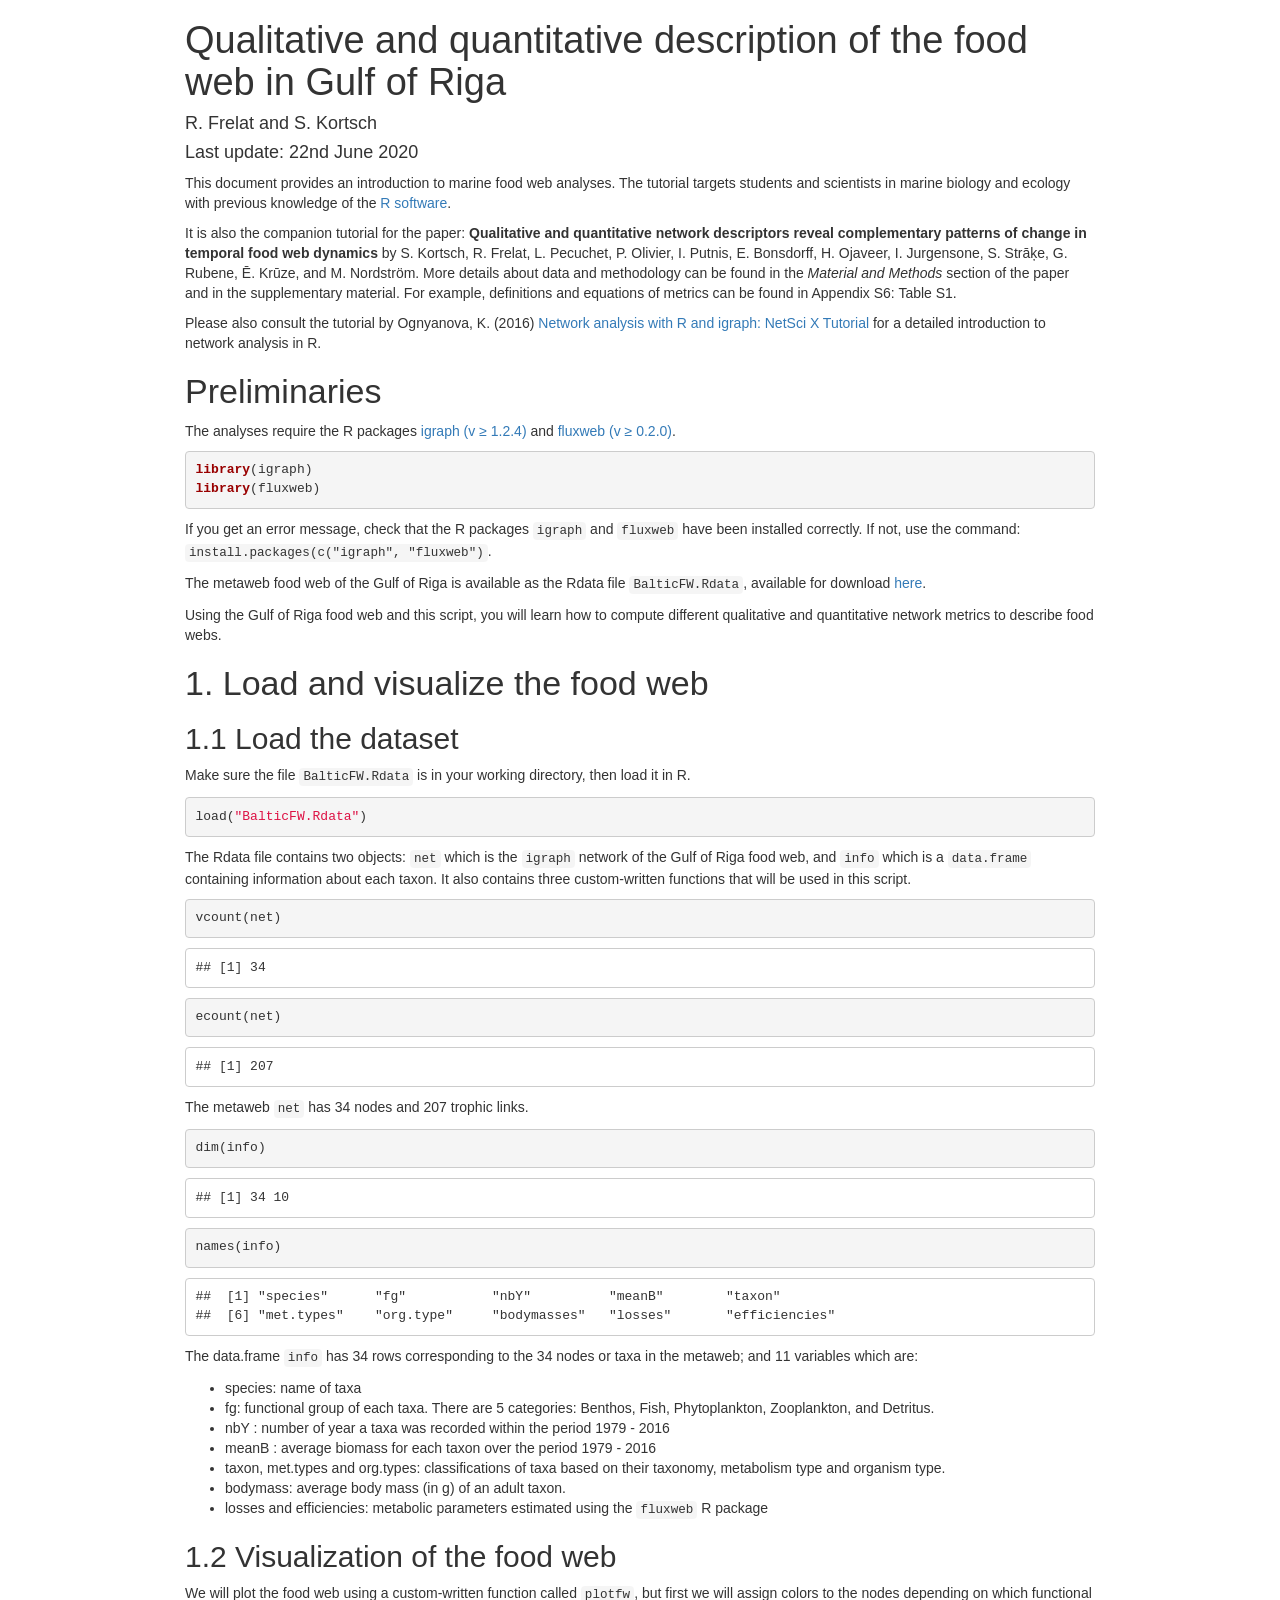
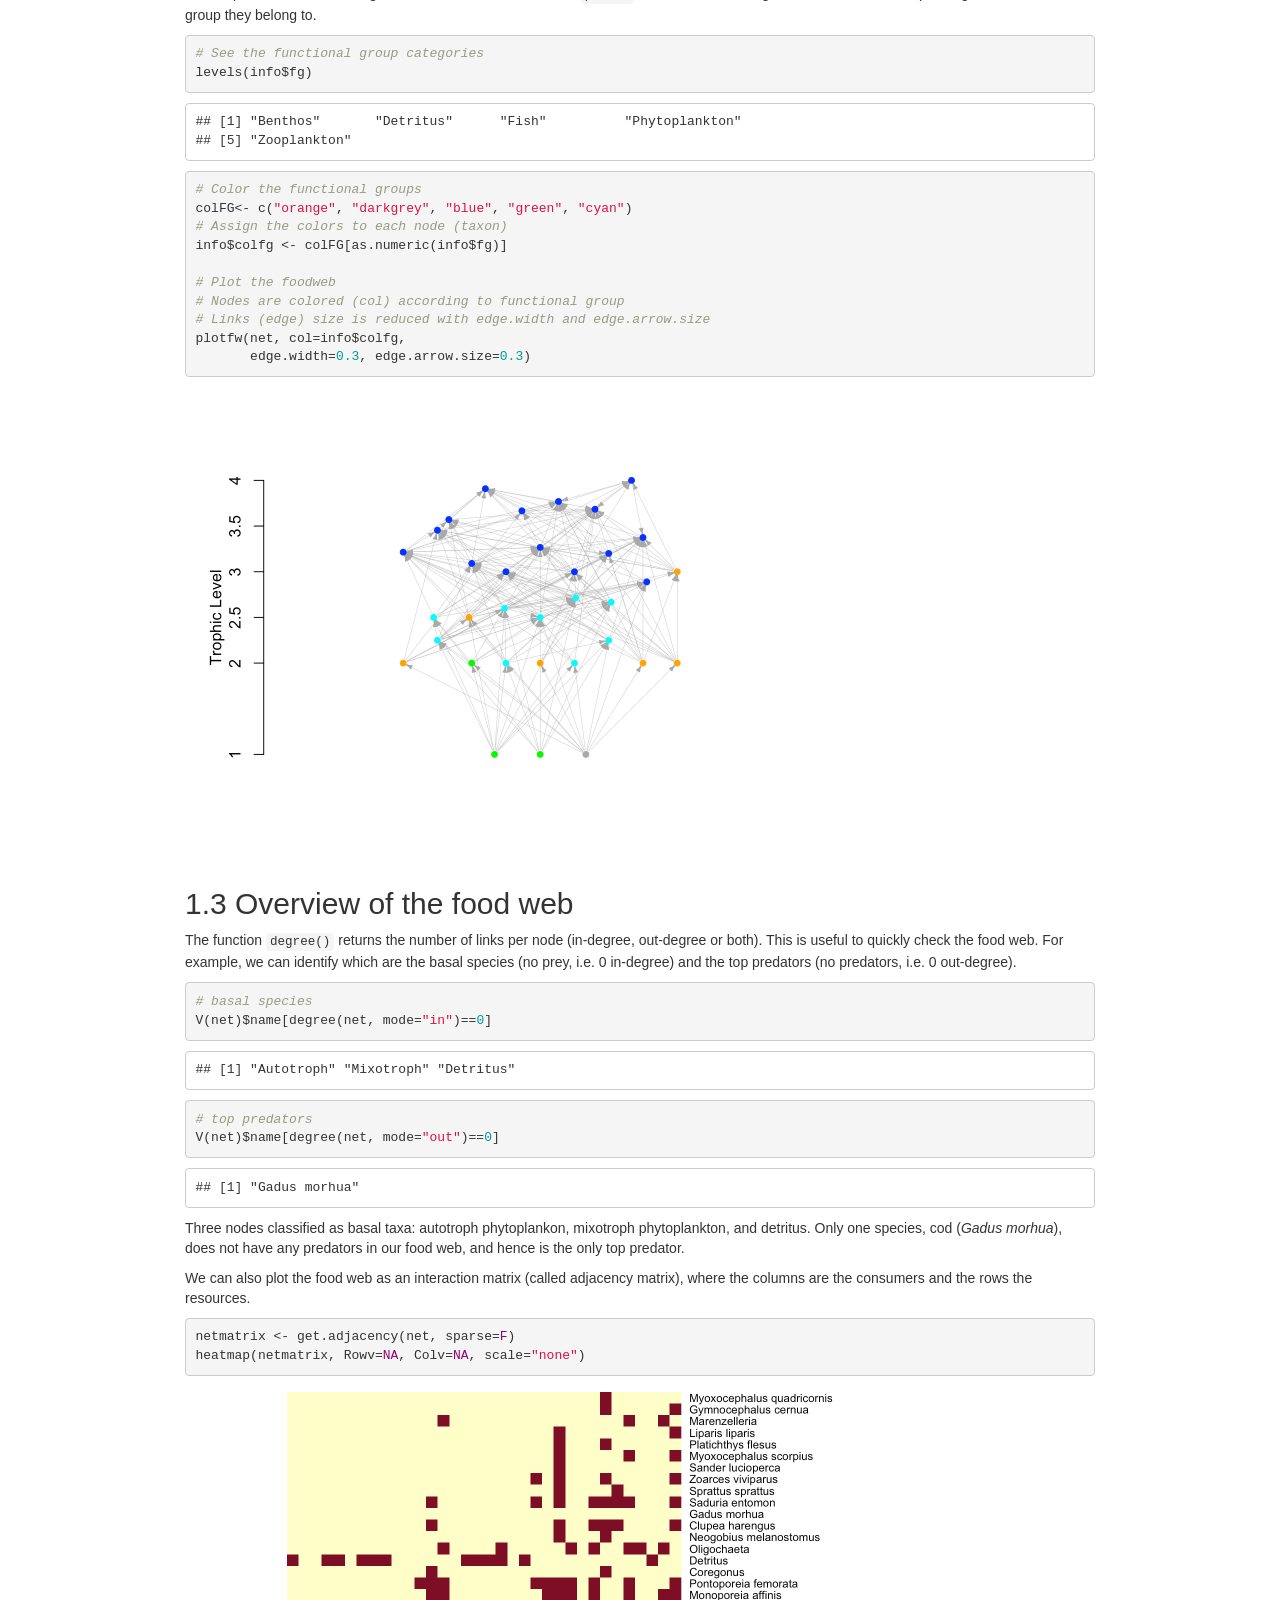
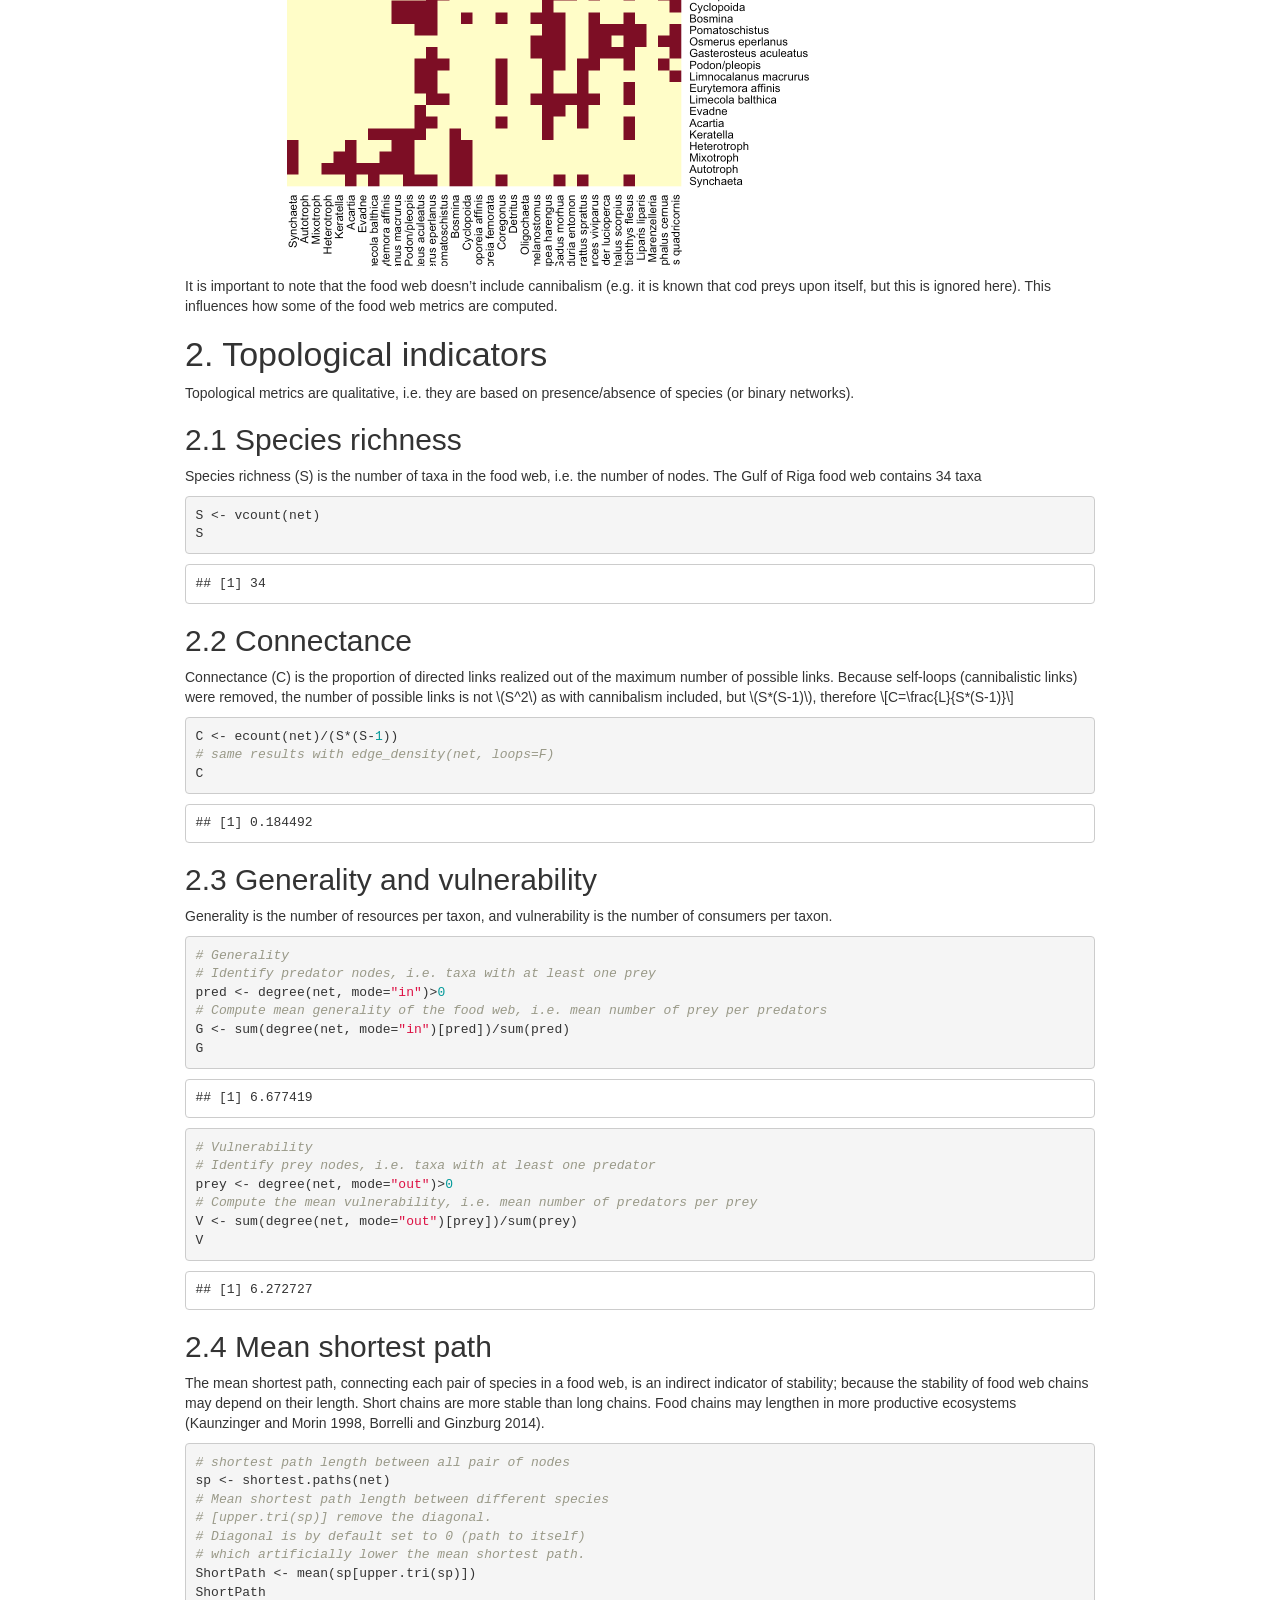
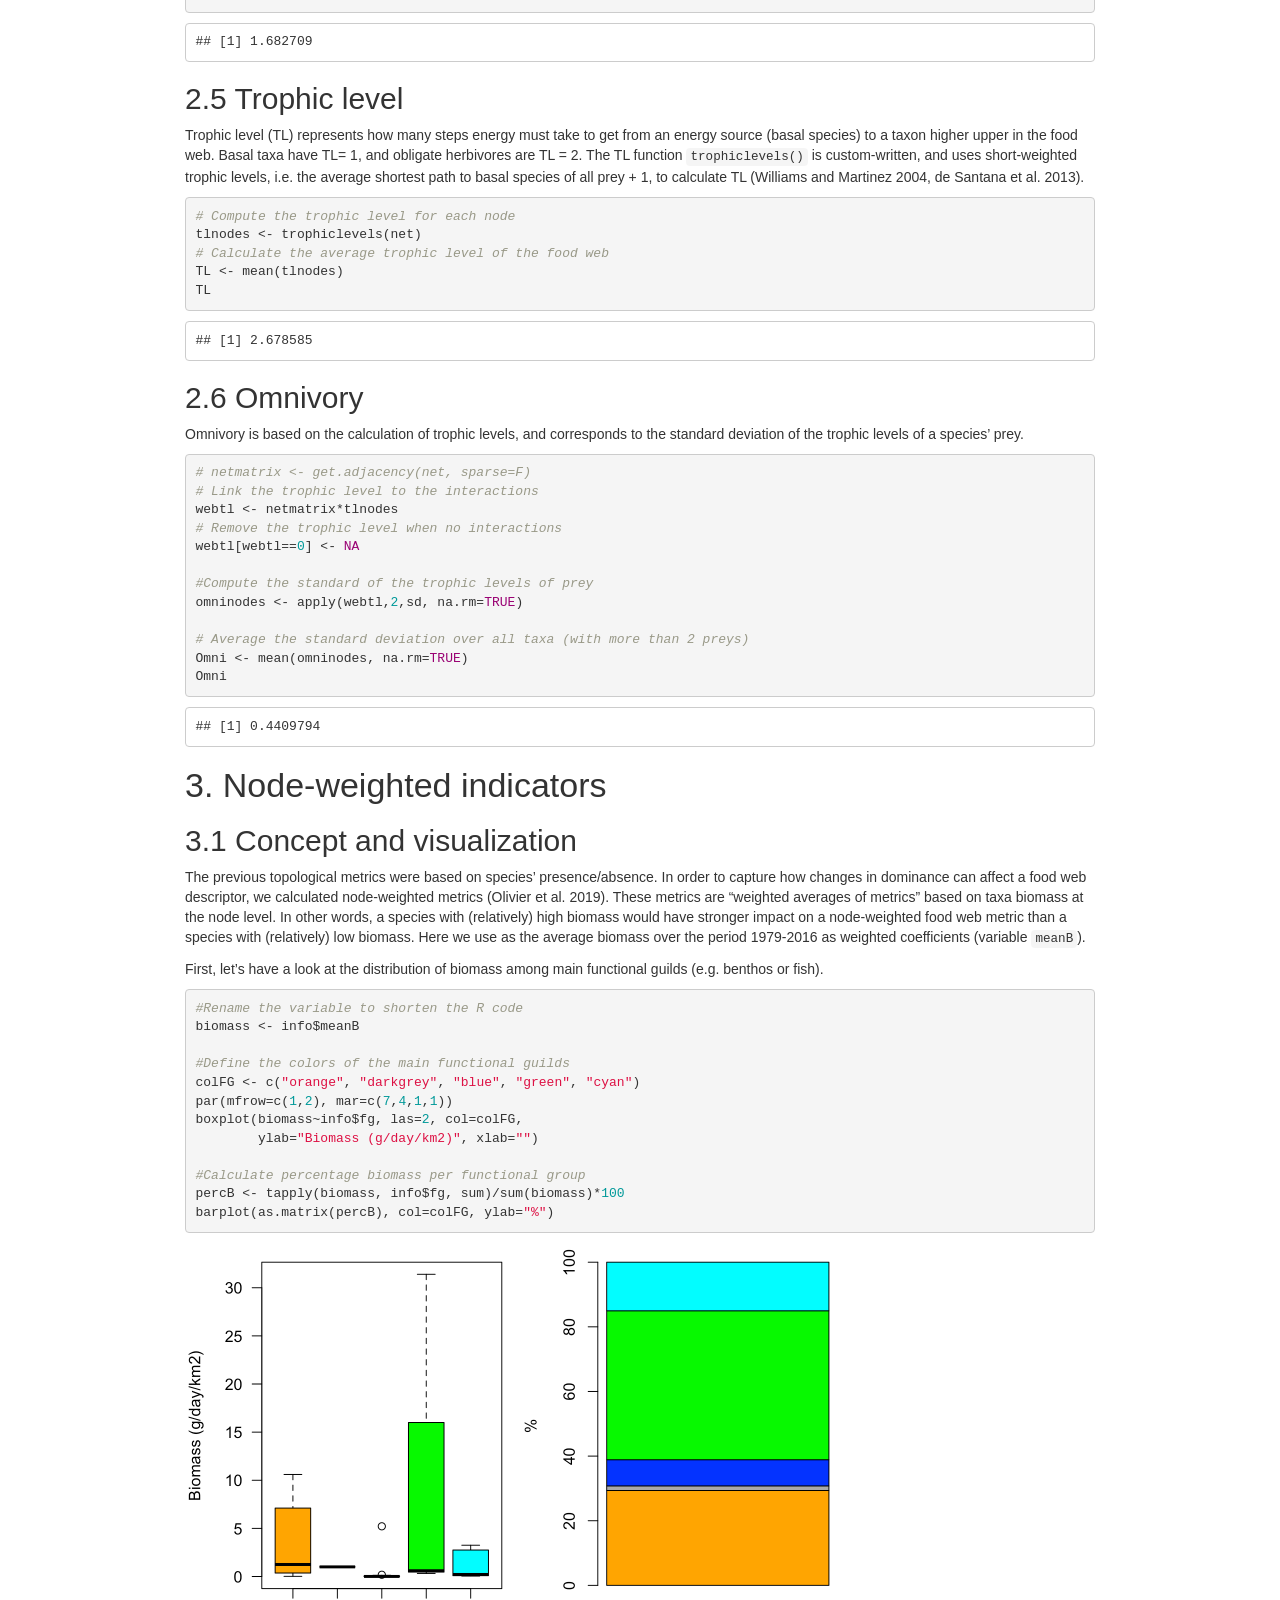
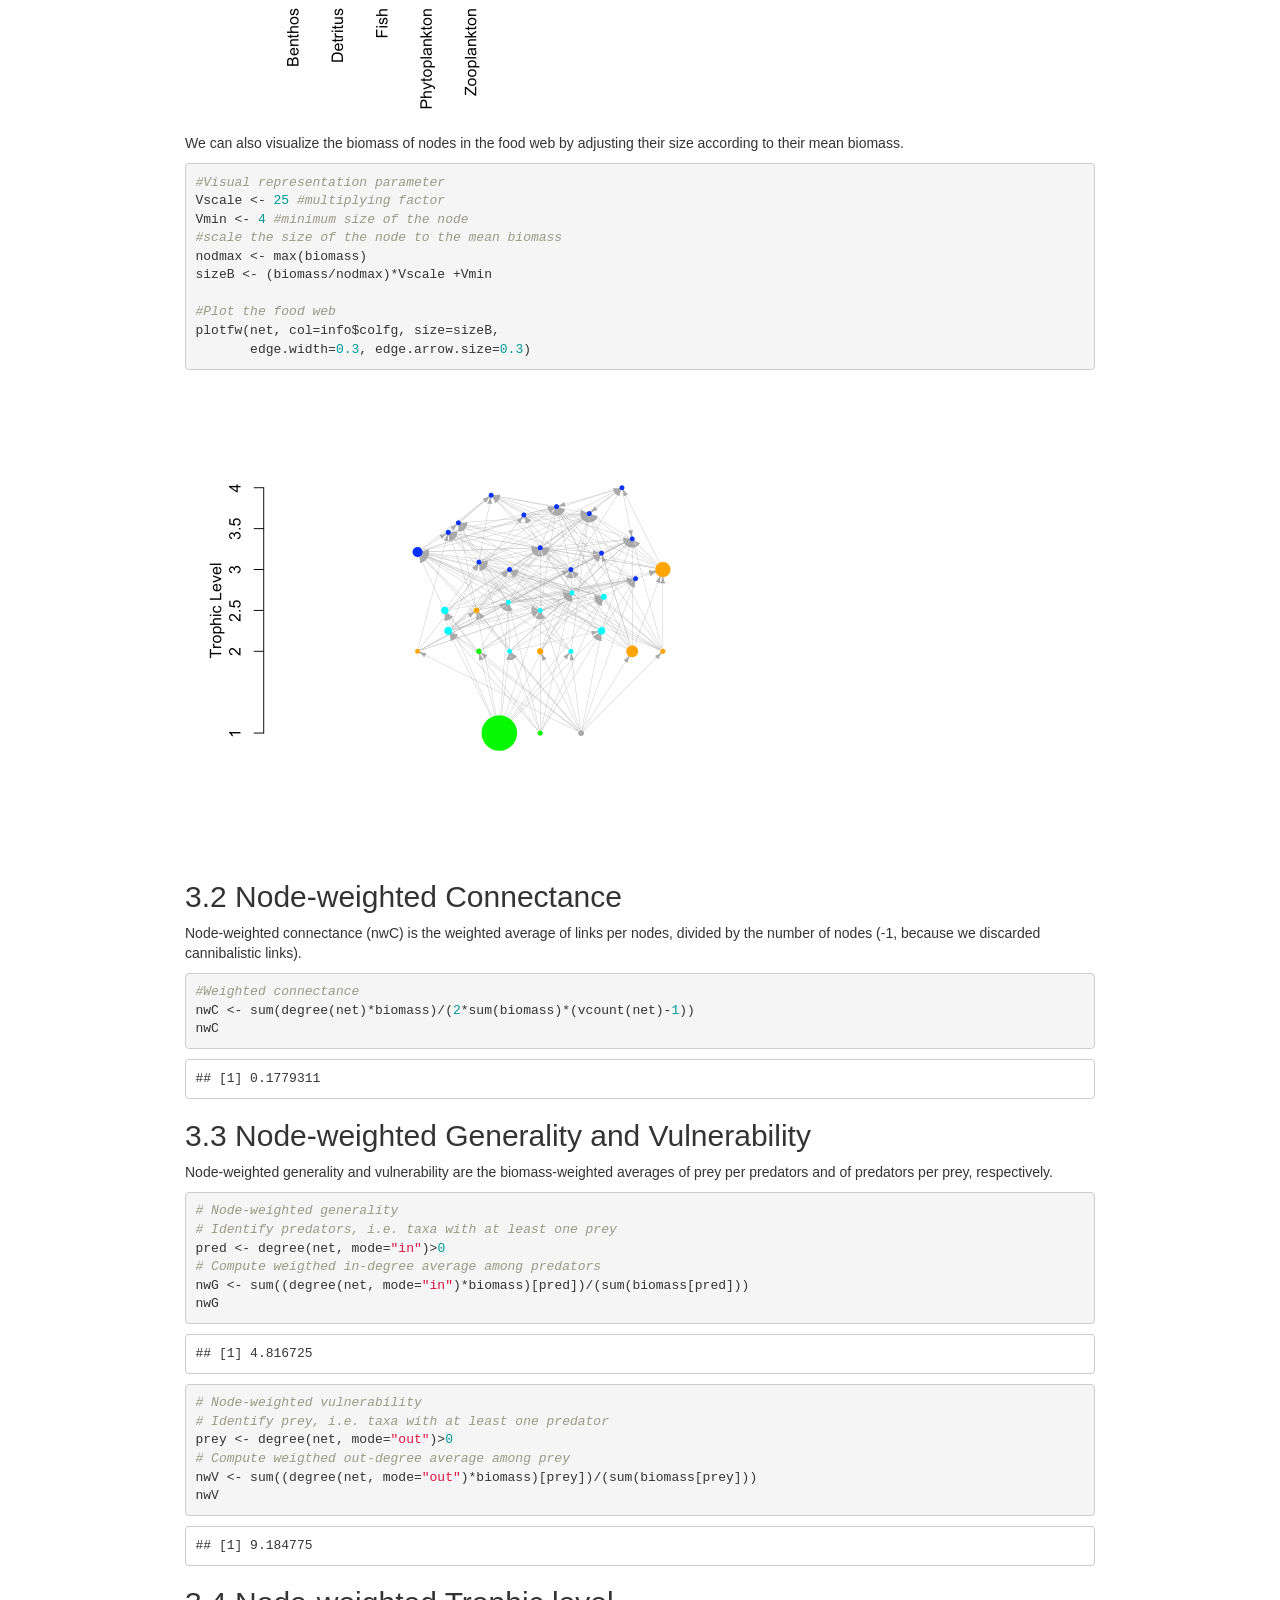
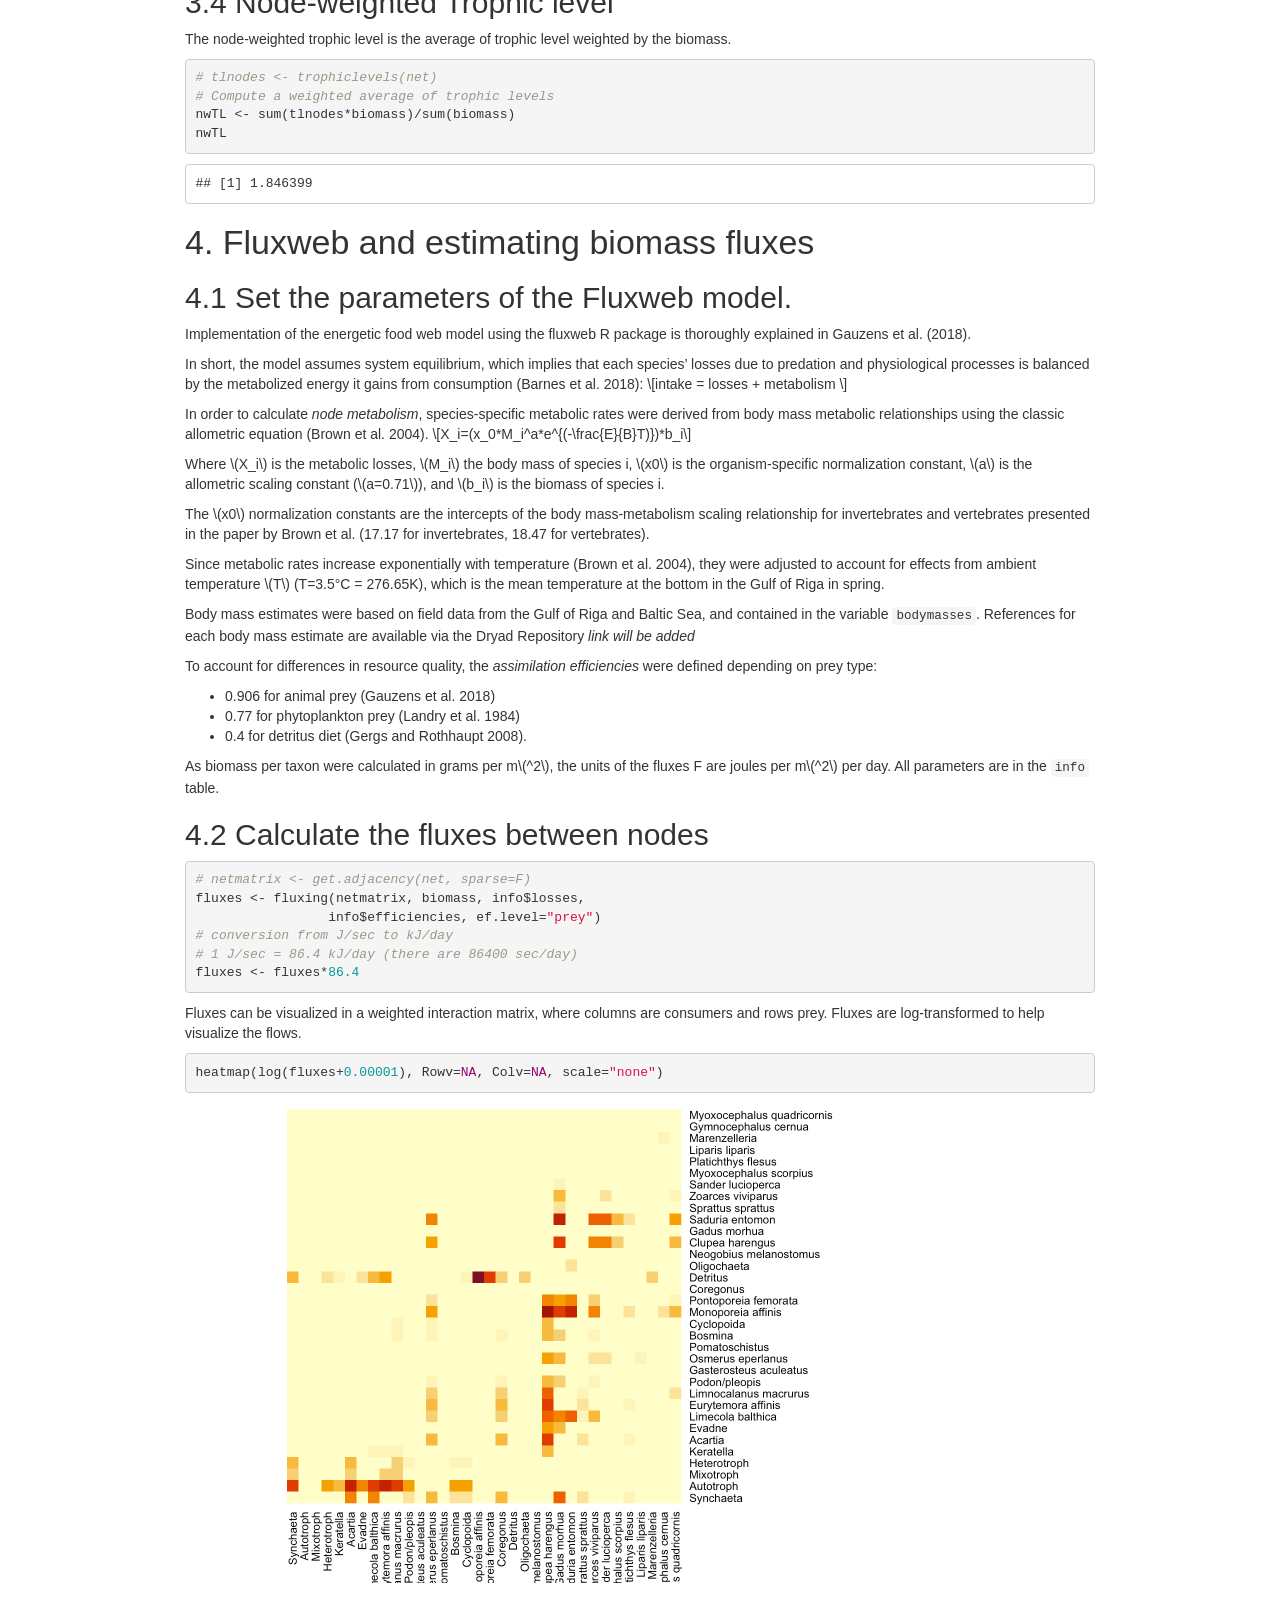
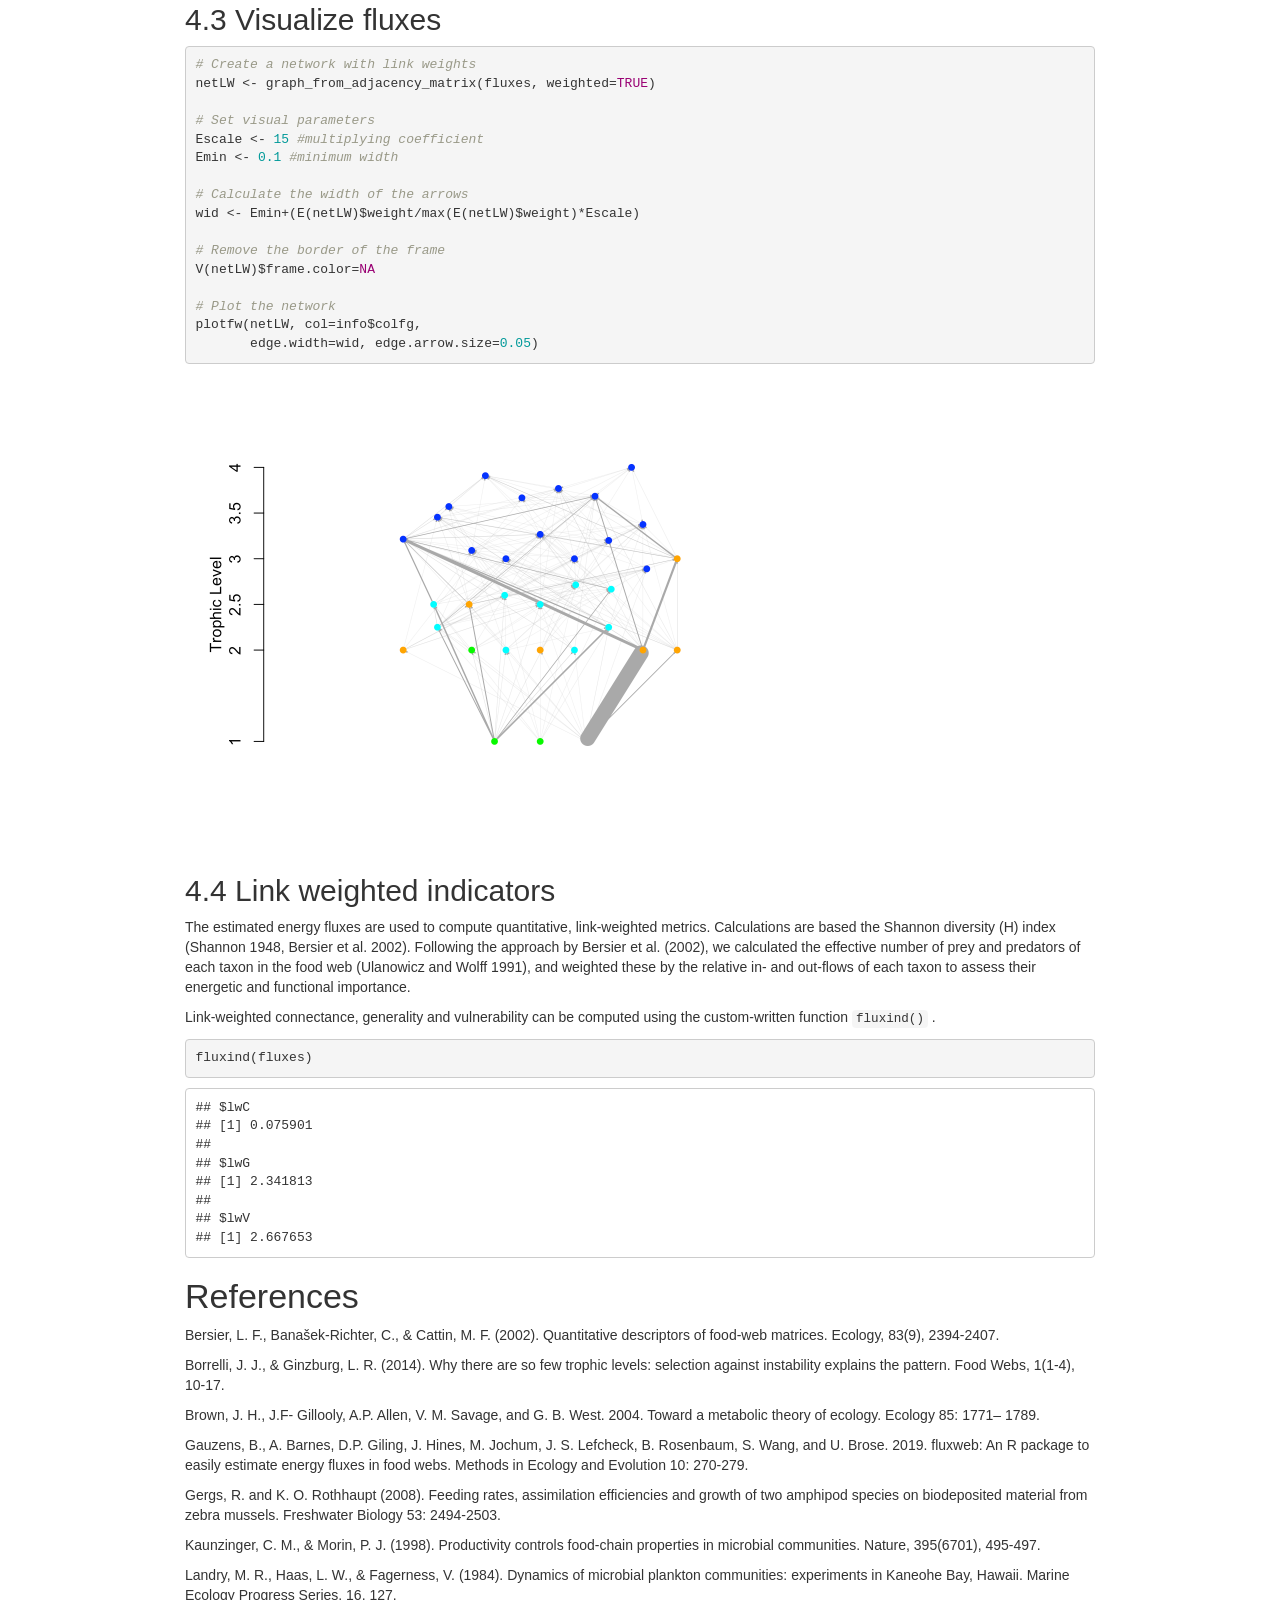
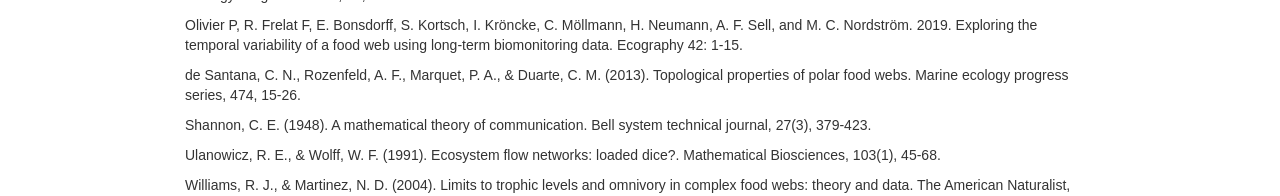
==== BalticFoodWeb.html @ 91f9eb90 "add FoodWeb tutorial" ====
<!DOCTYPE html>

<html>

<head>

<meta charset="utf-8" />
<meta name="generator" content="pandoc" />
<meta http-equiv="X-UA-Compatible" content="IE=EDGE" />


<meta name="author" content="R. Frelat and S. Kortsch" />


<title>Qualitative and quantitative description of the food web in Gulf of Riga</title>

<script>/*! jQuery v1.11.3 | (c) 2005, 2015 jQuery Foundation, Inc. | jquery.org/license */
!function(a,b){"object"==typeof module&&"object"==typeof module.exports?module.exports=a.document?b(a,!0):function(a){if(!a.document)throw new Error("jQuery requires a window with a document");return b(a)}:b(a)}("undefined"!=typeof window?window:this,function(a,b){var c=[],d=c.slice,e=c.concat,f=c.push,g=c.indexOf,h={},i=h.toString,j=h.hasOwnProperty,k={},l="1.11.3",m=function(a,b){return new m.fn.init(a,b)},n=/^[\s\uFEFF\xA0]+|[\s\uFEFF\xA0]+$/g,o=/^-ms-/,p=/-([\da-z])/gi,q=function(a,b){return b.toUpperCase()};m.fn=m.prototype={jquery:l,constructor:m,selector:"",length:0,toArray:function(){return d.call(this)},get:function(a){return null!=a?0>a?this[a+this.length]:this[a]:d.call(this)},pushStack:function(a){var b=m.merge(this.constructor(),a);return b.prevObject=this,b.context=this.context,b},each:function(a,b){return m.each(this,a,b)},map:function(a){return this.pushStack(m.map(this,function(b,c){return a.call(b,c,b)}))},slice:function(){return this.pushStack(d.apply(this,arguments))},first:function(){return this.eq(0)},last:function(){return this.eq(-1)},eq:function(a){var b=this.length,c=+a+(0>a?b:0);return this.pushStack(c>=0&&b>c?[this[c]]:[])},end:function(){return this.prevObject||this.constructor(null)},push:f,sort:c.sort,splice:c.splice},m.extend=m.fn.extend=function(){var a,b,c,d,e,f,g=arguments[0]||{},h=1,i=arguments.length,j=!1;for("boolean"==typeof g&&(j=g,g=arguments[h]||{},h++),"object"==typeof g||m.isFunction(g)||(g={}),h===i&&(g=this,h--);i>h;h++)if(null!=(e=arguments[h]))for(d in e)a=g[d],c=e[d],g!==c&&(j&&c&&(m.isPlainObject(c)||(b=m.isArray(c)))?(b?(b=!1,f=a&&m.isArray(a)?a:[]):f=a&&m.isPlainObject(a)?a:{},g[d]=m.extend(j,f,c)):void 0!==c&&(g[d]=c));return g},m.extend({expando:"jQuery"+(l+Math.random()).replace(/\D/g,""),isReady:!0,error:function(a){throw new Error(a)},noop:function(){},isFunction:function(a){return"function"===m.type(a)},isArray:Array.isArray||function(a){return"array"===m.type(a)},isWindow:function(a){return null!=a&&a==a.window},isNumeric:function(a){return!m.isArray(a)&&a-parseFloat(a)+1>=0},isEmptyObject:function(a){var b;for(b in a)return!1;return!0},isPlainObject:function(a){var b;if(!a||"object"!==m.type(a)||a.nodeType||m.isWindow(a))return!1;try{if(a.constructor&&!j.call(a,"constructor")&&!j.call(a.constructor.prototype,"isPrototypeOf"))return!1}catch(c){return!1}if(k.ownLast)for(b in a)return j.call(a,b);for(b in a);return void 0===b||j.call(a,b)},type:function(a){return null==a?a+"":"object"==typeof a||"function"==typeof a?h[i.call(a)]||"object":typeof a},globalEval:function(b){b&&m.trim(b)&&(a.execScript||function(b){a.eval.call(a,b)})(b)},camelCase:function(a){return a.replace(o,"ms-").replace(p,q)},nodeName:function(a,b){return a.nodeName&&a.nodeName.toLowerCase()===b.toLowerCase()},each:function(a,b,c){var d,e=0,f=a.length,g=r(a);if(c){if(g){for(;f>e;e++)if(d=b.apply(a[e],c),d===!1)break}else for(e in a)if(d=b.apply(a[e],c),d===!1)break}else if(g){for(;f>e;e++)if(d=b.call(a[e],e,a[e]),d===!1)break}else for(e in a)if(d=b.call(a[e],e,a[e]),d===!1)break;return a},trim:function(a){return null==a?"":(a+"").replace(n,"")},makeArray:function(a,b){var c=b||[];return null!=a&&(r(Object(a))?m.merge(c,"string"==typeof a?[a]:a):f.call(c,a)),c},inArray:function(a,b,c){var d;if(b){if(g)return g.call(b,a,c);for(d=b.length,c=c?0>c?Math.max(0,d+c):c:0;d>c;c++)if(c in b&&b[c]===a)return c}return-1},merge:function(a,b){var c=+b.length,d=0,e=a.length;while(c>d)a[e++]=b[d++];if(c!==c)while(void 0!==b[d])a[e++]=b[d++];return a.length=e,a},grep:function(a,b,c){for(var d,e=[],f=0,g=a.length,h=!c;g>f;f++)d=!b(a[f],f),d!==h&&e.push(a[f]);return e},map:function(a,b,c){var d,f=0,g=a.length,h=r(a),i=[];if(h)for(;g>f;f++)d=b(a[f],f,c),null!=d&&i.push(d);else for(f in a)d=b(a[f],f,c),null!=d&&i.push(d);return e.apply([],i)},guid:1,proxy:function(a,b){var c,e,f;return"string"==typeof b&&(f=a[b],b=a,a=f),m.isFunction(a)?(c=d.call(arguments,2),e=function(){return a.apply(b||this,c.concat(d.call(arguments)))},e.guid=a.guid=a.guid||m.guid++,e):void 0},now:function(){return+new Date},support:k}),m.each("Boolean Number String Function Array Date RegExp Object Error".split(" "),function(a,b){h["[object "+b+"]"]=b.toLowerCase()});function r(a){var b="length"in a&&a.length,c=m.type(a);return"function"===c||m.isWindow(a)?!1:1===a.nodeType&&b?!0:"array"===c||0===b||"number"==typeof b&&b>0&&b-1 in a}var s=function(a){var b,c,d,e,f,g,h,i,j,k,l,m,n,o,p,q,r,s,t,u="sizzle"+1*new Date,v=a.document,w=0,x=0,y=ha(),z=ha(),A=ha(),B=function(a,b){return a===b&&(l=!0),0},C=1<<31,D={}.hasOwnProperty,E=[],F=E.pop,G=E.push,H=E.push,I=E.slice,J=function(a,b){for(var c=0,d=a.length;d>c;c++)if(a[c]===b)return c;return-1},K="checked|selected|async|autofocus|autoplay|controls|defer|disabled|hidden|ismap|loop|multiple|open|readonly|required|scoped",L="[\\x20\\t\\r\\n\\f]",M="(?:\\\\.|[\\w-]|[^\\x00-\\xa0])+",N=M.replace("w","w#"),O="\\["+L+"*("+M+")(?:"+L+"*([*^$|!~]?=)"+L+"*(?:'((?:\\\\.|[^\\\\'])*)'|\"((?:\\\\.|[^\\\\\"])*)\"|("+N+"))|)"+L+"*\\]",P=":("+M+")(?:\\((('((?:\\\\.|[^\\\\'])*)'|\"((?:\\\\.|[^\\\\\"])*)\")|((?:\\\\.|[^\\\\()[\\]]|"+O+")*)|.*)\\)|)",Q=new RegExp(L+"+","g"),R=new RegExp("^"+L+"+|((?:^|[^\\\\])(?:\\\\.)*)"+L+"+$","g"),S=new RegExp("^"+L+"*,"+L+"*"),T=new RegExp("^"+L+"*([>+~]|"+L+")"+L+"*"),U=new RegExp("="+L+"*([^\\]'\"]*?)"+L+"*\\]","g"),V=new RegExp(P),W=new RegExp("^"+N+"$"),X={ID:new RegExp("^#("+M+")"),CLASS:new RegExp("^\\.("+M+")"),TAG:new RegExp("^("+M.replace("w","w*")+")"),ATTR:new RegExp("^"+O),PSEUDO:new RegExp("^"+P),CHILD:new RegExp("^:(only|first|last|nth|nth-last)-(child|of-type)(?:\\("+L+"*(even|odd|(([+-]|)(\\d*)n|)"+L+"*(?:([+-]|)"+L+"*(\\d+)|))"+L+"*\\)|)","i"),bool:new RegExp("^(?:"+K+")$","i"),needsContext:new RegExp("^"+L+"*[>+~]|:(even|odd|eq|gt|lt|nth|first|last)(?:\\("+L+"*((?:-\\d)?\\d*)"+L+"*\\)|)(?=[^-]|$)","i")},Y=/^(?:input|select|textarea|button)$/i,Z=/^h\d$/i,$=/^[^{]+\{\s*\[native \w/,_=/^(?:#([\w-]+)|(\w+)|\.([\w-]+))$/,aa=/[+~]/,ba=/'|\\/g,ca=new RegExp("\\\\([\\da-f]{1,6}"+L+"?|("+L+")|.)","ig"),da=function(a,b,c){var d="0x"+b-65536;return d!==d||c?b:0>d?String.fromCharCode(d+65536):String.fromCharCode(d>>10|55296,1023&d|56320)},ea=function(){m()};try{H.apply(E=I.call(v.childNodes),v.childNodes),E[v.childNodes.length].nodeType}catch(fa){H={apply:E.length?function(a,b){G.apply(a,I.call(b))}:function(a,b){var c=a.length,d=0;while(a[c++]=b[d++]);a.length=c-1}}}function ga(a,b,d,e){var f,h,j,k,l,o,r,s,w,x;if((b?b.ownerDocument||b:v)!==n&&m(b),b=b||n,d=d||[],k=b.nodeType,"string"!=typeof a||!a||1!==k&&9!==k&&11!==k)return d;if(!e&&p){if(11!==k&&(f=_.exec(a)))if(j=f[1]){if(9===k){if(h=b.getElementById(j),!h||!h.parentNode)return d;if(h.id===j)return d.push(h),d}else if(b.ownerDocument&&(h=b.ownerDocument.getElementById(j))&&t(b,h)&&h.id===j)return d.push(h),d}else{if(f[2])return H.apply(d,b.getElementsByTagName(a)),d;if((j=f[3])&&c.getElementsByClassName)return H.apply(d,b.getElementsByClassName(j)),d}if(c.qsa&&(!q||!q.test(a))){if(s=r=u,w=b,x=1!==k&&a,1===k&&"object"!==b.nodeName.toLowerCase()){o=g(a),(r=b.getAttribute("id"))?s=r.replace(ba,"\\$&"):b.setAttribute("id",s),s="[id='"+s+"'] ",l=o.length;while(l--)o[l]=s+ra(o[l]);w=aa.test(a)&&pa(b.parentNode)||b,x=o.join(",")}if(x)try{return H.apply(d,w.querySelectorAll(x)),d}catch(y){}finally{r||b.removeAttribute("id")}}}return i(a.replace(R,"$1"),b,d,e)}function ha(){var a=[];function b(c,e){return a.push(c+" ")>d.cacheLength&&delete b[a.shift()],b[c+" "]=e}return b}function ia(a){return a[u]=!0,a}function ja(a){var b=n.createElement("div");try{return!!a(b)}catch(c){return!1}finally{b.parentNode&&b.parentNode.removeChild(b),b=null}}function ka(a,b){var c=a.split("|"),e=a.length;while(e--)d.attrHandle[c[e]]=b}function la(a,b){var c=b&&a,d=c&&1===a.nodeType&&1===b.nodeType&&(~b.sourceIndex||C)-(~a.sourceIndex||C);if(d)return d;if(c)while(c=c.nextSibling)if(c===b)return-1;return a?1:-1}function ma(a){return function(b){var c=b.nodeName.toLowerCase();return"input"===c&&b.type===a}}function na(a){return function(b){var c=b.nodeName.toLowerCase();return("input"===c||"button"===c)&&b.type===a}}function oa(a){return ia(function(b){return b=+b,ia(function(c,d){var e,f=a([],c.length,b),g=f.length;while(g--)c[e=f[g]]&&(c[e]=!(d[e]=c[e]))})})}function pa(a){return a&&"undefined"!=typeof a.getElementsByTagName&&a}c=ga.support={},f=ga.isXML=function(a){var b=a&&(a.ownerDocument||a).documentElement;return b?"HTML"!==b.nodeName:!1},m=ga.setDocument=function(a){var b,e,g=a?a.ownerDocument||a:v;return g!==n&&9===g.nodeType&&g.documentElement?(n=g,o=g.documentElement,e=g.defaultView,e&&e!==e.top&&(e.addEventListener?e.addEventListener("unload",ea,!1):e.attachEvent&&e.attachEvent("onunload",ea)),p=!f(g),c.attributes=ja(function(a){return a.className="i",!a.getAttribute("className")}),c.getElementsByTagName=ja(function(a){return a.appendChild(g.createComment("")),!a.getElementsByTagName("*").length}),c.getElementsByClassName=$.test(g.getElementsByClassName),c.getById=ja(function(a){return o.appendChild(a).id=u,!g.getElementsByName||!g.getElementsByName(u).length}),c.getById?(d.find.ID=function(a,b){if("undefined"!=typeof b.getElementById&&p){var c=b.getElementById(a);return c&&c.parentNode?[c]:[]}},d.filter.ID=function(a){var b=a.replace(ca,da);return function(a){return a.getAttribute("id")===b}}):(delete d.find.ID,d.filter.ID=function(a){var b=a.replace(ca,da);return function(a){var c="undefined"!=typeof a.getAttributeNode&&a.getAttributeNode("id");return c&&c.value===b}}),d.find.TAG=c.getElementsByTagName?function(a,b){return"undefined"!=typeof b.getElementsByTagName?b.getElementsByTagName(a):c.qsa?b.querySelectorAll(a):void 0}:function(a,b){var c,d=[],e=0,f=b.getElementsByTagName(a);if("*"===a){while(c=f[e++])1===c.nodeType&&d.push(c);return d}return f},d.find.CLASS=c.getElementsByClassName&&function(a,b){return p?b.getElementsByClassName(a):void 0},r=[],q=[],(c.qsa=$.test(g.querySelectorAll))&&(ja(function(a){o.appendChild(a).innerHTML="<a id='"+u+"'></a><select id='"+u+"-\f]' msallowcapture=''><option selected=''></option></select>",a.querySelectorAll("[msallowcapture^='']").length&&q.push("[*^$]="+L+"*(?:''|\"\")"),a.querySelectorAll("[selected]").length||q.push("\\["+L+"*(?:value|"+K+")"),a.querySelectorAll("[id~="+u+"-]").length||q.push("~="),a.querySelectorAll(":checked").length||q.push(":checked"),a.querySelectorAll("a#"+u+"+*").length||q.push(".#.+[+~]")}),ja(function(a){var b=g.createElement("input");b.setAttribute("type","hidden"),a.appendChild(b).setAttribute("name","D"),a.querySelectorAll("[name=d]").length&&q.push("name"+L+"*[*^$|!~]?="),a.querySelectorAll(":enabled").length||q.push(":enabled",":disabled"),a.querySelectorAll("*,:x"),q.push(",.*:")})),(c.matchesSelector=$.test(s=o.matches||o.webkitMatchesSelector||o.mozMatchesSelector||o.oMatchesSelector||o.msMatchesSelector))&&ja(function(a){c.disconnectedMatch=s.call(a,"div"),s.call(a,"[s!='']:x"),r.push("!=",P)}),q=q.length&&new RegExp(q.join("|")),r=r.length&&new RegExp(r.join("|")),b=$.test(o.compareDocumentPosition),t=b||$.test(o.contains)?function(a,b){var c=9===a.nodeType?a.documentElement:a,d=b&&b.parentNode;return a===d||!(!d||1!==d.nodeType||!(c.contains?c.contains(d):a.compareDocumentPosition&&16&a.compareDocumentPosition(d)))}:function(a,b){if(b)while(b=b.parentNode)if(b===a)return!0;return!1},B=b?function(a,b){if(a===b)return l=!0,0;var d=!a.compareDocumentPosition-!b.compareDocumentPosition;return d?d:(d=(a.ownerDocument||a)===(b.ownerDocument||b)?a.compareDocumentPosition(b):1,1&d||!c.sortDetached&&b.compareDocumentPosition(a)===d?a===g||a.ownerDocument===v&&t(v,a)?-1:b===g||b.ownerDocument===v&&t(v,b)?1:k?J(k,a)-J(k,b):0:4&d?-1:1)}:function(a,b){if(a===b)return l=!0,0;var c,d=0,e=a.parentNode,f=b.parentNode,h=[a],i=[b];if(!e||!f)return a===g?-1:b===g?1:e?-1:f?1:k?J(k,a)-J(k,b):0;if(e===f)return la(a,b);c=a;while(c=c.parentNode)h.unshift(c);c=b;while(c=c.parentNode)i.unshift(c);while(h[d]===i[d])d++;return d?la(h[d],i[d]):h[d]===v?-1:i[d]===v?1:0},g):n},ga.matches=function(a,b){return ga(a,null,null,b)},ga.matchesSelector=function(a,b){if((a.ownerDocument||a)!==n&&m(a),b=b.replace(U,"='$1']"),!(!c.matchesSelector||!p||r&&r.test(b)||q&&q.test(b)))try{var d=s.call(a,b);if(d||c.disconnectedMatch||a.document&&11!==a.document.nodeType)return d}catch(e){}return ga(b,n,null,[a]).length>0},ga.contains=function(a,b){return(a.ownerDocument||a)!==n&&m(a),t(a,b)},ga.attr=function(a,b){(a.ownerDocument||a)!==n&&m(a);var e=d.attrHandle[b.toLowerCase()],f=e&&D.call(d.attrHandle,b.toLowerCase())?e(a,b,!p):void 0;return void 0!==f?f:c.attributes||!p?a.getAttribute(b):(f=a.getAttributeNode(b))&&f.specified?f.value:null},ga.error=function(a){throw new Error("Syntax error, unrecognized expression: "+a)},ga.uniqueSort=function(a){var b,d=[],e=0,f=0;if(l=!c.detectDuplicates,k=!c.sortStable&&a.slice(0),a.sort(B),l){while(b=a[f++])b===a[f]&&(e=d.push(f));while(e--)a.splice(d[e],1)}return k=null,a},e=ga.getText=function(a){var b,c="",d=0,f=a.nodeType;if(f){if(1===f||9===f||11===f){if("string"==typeof a.textContent)return a.textContent;for(a=a.firstChild;a;a=a.nextSibling)c+=e(a)}else if(3===f||4===f)return a.nodeValue}else while(b=a[d++])c+=e(b);return c},d=ga.selectors={cacheLength:50,createPseudo:ia,match:X,attrHandle:{},find:{},relative:{">":{dir:"parentNode",first:!0}," ":{dir:"parentNode"},"+":{dir:"previousSibling",first:!0},"~":{dir:"previousSibling"}},preFilter:{ATTR:function(a){return a[1]=a[1].replace(ca,da),a[3]=(a[3]||a[4]||a[5]||"").replace(ca,da),"~="===a[2]&&(a[3]=" "+a[3]+" "),a.slice(0,4)},CHILD:function(a){return a[1]=a[1].toLowerCase(),"nth"===a[1].slice(0,3)?(a[3]||ga.error(a[0]),a[4]=+(a[4]?a[5]+(a[6]||1):2*("even"===a[3]||"odd"===a[3])),a[5]=+(a[7]+a[8]||"odd"===a[3])):a[3]&&ga.error(a[0]),a},PSEUDO:function(a){var b,c=!a[6]&&a[2];return X.CHILD.test(a[0])?null:(a[3]?a[2]=a[4]||a[5]||"":c&&V.test(c)&&(b=g(c,!0))&&(b=c.indexOf(")",c.length-b)-c.length)&&(a[0]=a[0].slice(0,b),a[2]=c.slice(0,b)),a.slice(0,3))}},filter:{TAG:function(a){var b=a.replace(ca,da).toLowerCase();return"*"===a?function(){return!0}:function(a){return a.nodeName&&a.nodeName.toLowerCase()===b}},CLASS:function(a){var b=y[a+" "];return b||(b=new RegExp("(^|"+L+")"+a+"("+L+"|$)"))&&y(a,function(a){return b.test("string"==typeof a.className&&a.className||"undefined"!=typeof a.getAttribute&&a.getAttribute("class")||"")})},ATTR:function(a,b,c){return function(d){var e=ga.attr(d,a);return null==e?"!="===b:b?(e+="","="===b?e===c:"!="===b?e!==c:"^="===b?c&&0===e.indexOf(c):"*="===b?c&&e.indexOf(c)>-1:"$="===b?c&&e.slice(-c.length)===c:"~="===b?(" "+e.replace(Q," ")+" ").indexOf(c)>-1:"|="===b?e===c||e.slice(0,c.length+1)===c+"-":!1):!0}},CHILD:function(a,b,c,d,e){var f="nth"!==a.slice(0,3),g="last"!==a.slice(-4),h="of-type"===b;return 1===d&&0===e?function(a){return!!a.parentNode}:function(b,c,i){var j,k,l,m,n,o,p=f!==g?"nextSibling":"previousSibling",q=b.parentNode,r=h&&b.nodeName.toLowerCase(),s=!i&&!h;if(q){if(f){while(p){l=b;while(l=l[p])if(h?l.nodeName.toLowerCase()===r:1===l.nodeType)return!1;o=p="only"===a&&!o&&"nextSibling"}return!0}if(o=[g?q.firstChild:q.lastChild],g&&s){k=q[u]||(q[u]={}),j=k[a]||[],n=j[0]===w&&j[1],m=j[0]===w&&j[2],l=n&&q.childNodes[n];while(l=++n&&l&&l[p]||(m=n=0)||o.pop())if(1===l.nodeType&&++m&&l===b){k[a]=[w,n,m];break}}else if(s&&(j=(b[u]||(b[u]={}))[a])&&j[0]===w)m=j[1];else while(l=++n&&l&&l[p]||(m=n=0)||o.pop())if((h?l.nodeName.toLowerCase()===r:1===l.nodeType)&&++m&&(s&&((l[u]||(l[u]={}))[a]=[w,m]),l===b))break;return m-=e,m===d||m%d===0&&m/d>=0}}},PSEUDO:function(a,b){var c,e=d.pseudos[a]||d.setFilters[a.toLowerCase()]||ga.error("unsupported pseudo: "+a);return e[u]?e(b):e.length>1?(c=[a,a,"",b],d.setFilters.hasOwnProperty(a.toLowerCase())?ia(function(a,c){var d,f=e(a,b),g=f.length;while(g--)d=J(a,f[g]),a[d]=!(c[d]=f[g])}):function(a){return e(a,0,c)}):e}},pseudos:{not:ia(function(a){var b=[],c=[],d=h(a.replace(R,"$1"));return d[u]?ia(function(a,b,c,e){var f,g=d(a,null,e,[]),h=a.length;while(h--)(f=g[h])&&(a[h]=!(b[h]=f))}):function(a,e,f){return b[0]=a,d(b,null,f,c),b[0]=null,!c.pop()}}),has:ia(function(a){return function(b){return ga(a,b).length>0}}),contains:ia(function(a){return a=a.replace(ca,da),function(b){return(b.textContent||b.innerText||e(b)).indexOf(a)>-1}}),lang:ia(function(a){return W.test(a||"")||ga.error("unsupported lang: "+a),a=a.replace(ca,da).toLowerCase(),function(b){var c;do if(c=p?b.lang:b.getAttribute("xml:lang")||b.getAttribute("lang"))return c=c.toLowerCase(),c===a||0===c.indexOf(a+"-");while((b=b.parentNode)&&1===b.nodeType);return!1}}),target:function(b){var c=a.location&&a.location.hash;return c&&c.slice(1)===b.id},root:function(a){return a===o},focus:function(a){return a===n.activeElement&&(!n.hasFocus||n.hasFocus())&&!!(a.type||a.href||~a.tabIndex)},enabled:function(a){return a.disabled===!1},disabled:function(a){return a.disabled===!0},checked:function(a){var b=a.nodeName.toLowerCase();return"input"===b&&!!a.checked||"option"===b&&!!a.selected},selected:function(a){return a.parentNode&&a.parentNode.selectedIndex,a.selected===!0},empty:function(a){for(a=a.firstChild;a;a=a.nextSibling)if(a.nodeType<6)return!1;return!0},parent:function(a){return!d.pseudos.empty(a)},header:function(a){return Z.test(a.nodeName)},input:function(a){return Y.test(a.nodeName)},button:function(a){var b=a.nodeName.toLowerCase();return"input"===b&&"button"===a.type||"button"===b},text:function(a){var b;return"input"===a.nodeName.toLowerCase()&&"text"===a.type&&(null==(b=a.getAttribute("type"))||"text"===b.toLowerCase())},first:oa(function(){return[0]}),last:oa(function(a,b){return[b-1]}),eq:oa(function(a,b,c){return[0>c?c+b:c]}),even:oa(function(a,b){for(var c=0;b>c;c+=2)a.push(c);return a}),odd:oa(function(a,b){for(var c=1;b>c;c+=2)a.push(c);return a}),lt:oa(function(a,b,c){for(var d=0>c?c+b:c;--d>=0;)a.push(d);return a}),gt:oa(function(a,b,c){for(var d=0>c?c+b:c;++d<b;)a.push(d);return a})}},d.pseudos.nth=d.pseudos.eq;for(b in{radio:!0,checkbox:!0,file:!0,password:!0,image:!0})d.pseudos[b]=ma(b);for(b in{submit:!0,reset:!0})d.pseudos[b]=na(b);function qa(){}qa.prototype=d.filters=d.pseudos,d.setFilters=new qa,g=ga.tokenize=function(a,b){var c,e,f,g,h,i,j,k=z[a+" "];if(k)return b?0:k.slice(0);h=a,i=[],j=d.preFilter;while(h){(!c||(e=S.exec(h)))&&(e&&(h=h.slice(e[0].length)||h),i.push(f=[])),c=!1,(e=T.exec(h))&&(c=e.shift(),f.push({value:c,type:e[0].replace(R," ")}),h=h.slice(c.length));for(g in d.filter)!(e=X[g].exec(h))||j[g]&&!(e=j[g](e))||(c=e.shift(),f.push({value:c,type:g,matches:e}),h=h.slice(c.length));if(!c)break}return b?h.length:h?ga.error(a):z(a,i).slice(0)};function ra(a){for(var b=0,c=a.length,d="";c>b;b++)d+=a[b].value;return d}function sa(a,b,c){var d=b.dir,e=c&&"parentNode"===d,f=x++;return b.first?function(b,c,f){while(b=b[d])if(1===b.nodeType||e)return a(b,c,f)}:function(b,c,g){var h,i,j=[w,f];if(g){while(b=b[d])if((1===b.nodeType||e)&&a(b,c,g))return!0}else while(b=b[d])if(1===b.nodeType||e){if(i=b[u]||(b[u]={}),(h=i[d])&&h[0]===w&&h[1]===f)return j[2]=h[2];if(i[d]=j,j[2]=a(b,c,g))return!0}}}function ta(a){return a.length>1?function(b,c,d){var e=a.length;while(e--)if(!a[e](b,c,d))return!1;return!0}:a[0]}function ua(a,b,c){for(var d=0,e=b.length;e>d;d++)ga(a,b[d],c);return c}function va(a,b,c,d,e){for(var f,g=[],h=0,i=a.length,j=null!=b;i>h;h++)(f=a[h])&&(!c||c(f,d,e))&&(g.push(f),j&&b.push(h));return g}function wa(a,b,c,d,e,f){return d&&!d[u]&&(d=wa(d)),e&&!e[u]&&(e=wa(e,f)),ia(function(f,g,h,i){var j,k,l,m=[],n=[],o=g.length,p=f||ua(b||"*",h.nodeType?[h]:h,[]),q=!a||!f&&b?p:va(p,m,a,h,i),r=c?e||(f?a:o||d)?[]:g:q;if(c&&c(q,r,h,i),d){j=va(r,n),d(j,[],h,i),k=j.length;while(k--)(l=j[k])&&(r[n[k]]=!(q[n[k]]=l))}if(f){if(e||a){if(e){j=[],k=r.length;while(k--)(l=r[k])&&j.push(q[k]=l);e(null,r=[],j,i)}k=r.length;while(k--)(l=r[k])&&(j=e?J(f,l):m[k])>-1&&(f[j]=!(g[j]=l))}}else r=va(r===g?r.splice(o,r.length):r),e?e(null,g,r,i):H.apply(g,r)})}function xa(a){for(var b,c,e,f=a.length,g=d.relative[a[0].type],h=g||d.relative[" "],i=g?1:0,k=sa(function(a){return a===b},h,!0),l=sa(function(a){return J(b,a)>-1},h,!0),m=[function(a,c,d){var e=!g&&(d||c!==j)||((b=c).nodeType?k(a,c,d):l(a,c,d));return b=null,e}];f>i;i++)if(c=d.relative[a[i].type])m=[sa(ta(m),c)];else{if(c=d.filter[a[i].type].apply(null,a[i].matches),c[u]){for(e=++i;f>e;e++)if(d.relative[a[e].type])break;return wa(i>1&&ta(m),i>1&&ra(a.slice(0,i-1).concat({value:" "===a[i-2].type?"*":""})).replace(R,"$1"),c,e>i&&xa(a.slice(i,e)),f>e&&xa(a=a.slice(e)),f>e&&ra(a))}m.push(c)}return ta(m)}function ya(a,b){var c=b.length>0,e=a.length>0,f=function(f,g,h,i,k){var l,m,o,p=0,q="0",r=f&&[],s=[],t=j,u=f||e&&d.find.TAG("*",k),v=w+=null==t?1:Math.random()||.1,x=u.length;for(k&&(j=g!==n&&g);q!==x&&null!=(l=u[q]);q++){if(e&&l){m=0;while(o=a[m++])if(o(l,g,h)){i.push(l);break}k&&(w=v)}c&&((l=!o&&l)&&p--,f&&r.push(l))}if(p+=q,c&&q!==p){m=0;while(o=b[m++])o(r,s,g,h);if(f){if(p>0)while(q--)r[q]||s[q]||(s[q]=F.call(i));s=va(s)}H.apply(i,s),k&&!f&&s.length>0&&p+b.length>1&&ga.uniqueSort(i)}return k&&(w=v,j=t),r};return c?ia(f):f}return h=ga.compile=function(a,b){var c,d=[],e=[],f=A[a+" "];if(!f){b||(b=g(a)),c=b.length;while(c--)f=xa(b[c]),f[u]?d.push(f):e.push(f);f=A(a,ya(e,d)),f.selector=a}return f},i=ga.select=function(a,b,e,f){var i,j,k,l,m,n="function"==typeof a&&a,o=!f&&g(a=n.selector||a);if(e=e||[],1===o.length){if(j=o[0]=o[0].slice(0),j.length>2&&"ID"===(k=j[0]).type&&c.getById&&9===b.nodeType&&p&&d.relative[j[1].type]){if(b=(d.find.ID(k.matches[0].replace(ca,da),b)||[])[0],!b)return e;n&&(b=b.parentNode),a=a.slice(j.shift().value.length)}i=X.needsContext.test(a)?0:j.length;while(i--){if(k=j[i],d.relative[l=k.type])break;if((m=d.find[l])&&(f=m(k.matches[0].replace(ca,da),aa.test(j[0].type)&&pa(b.parentNode)||b))){if(j.splice(i,1),a=f.length&&ra(j),!a)return H.apply(e,f),e;break}}}return(n||h(a,o))(f,b,!p,e,aa.test(a)&&pa(b.parentNode)||b),e},c.sortStable=u.split("").sort(B).join("")===u,c.detectDuplicates=!!l,m(),c.sortDetached=ja(function(a){return 1&a.compareDocumentPosition(n.createElement("div"))}),ja(function(a){return a.innerHTML="<a href='#'></a>","#"===a.firstChild.getAttribute("href")})||ka("type|href|height|width",function(a,b,c){return c?void 0:a.getAttribute(b,"type"===b.toLowerCase()?1:2)}),c.attributes&&ja(function(a){return a.innerHTML="<input/>",a.firstChild.setAttribute("value",""),""===a.firstChild.getAttribute("value")})||ka("value",function(a,b,c){return c||"input"!==a.nodeName.toLowerCase()?void 0:a.defaultValue}),ja(function(a){return null==a.getAttribute("disabled")})||ka(K,function(a,b,c){var d;return c?void 0:a[b]===!0?b.toLowerCase():(d=a.getAttributeNode(b))&&d.specified?d.value:null}),ga}(a);m.find=s,m.expr=s.selectors,m.expr[":"]=m.expr.pseudos,m.unique=s.uniqueSort,m.text=s.getText,m.isXMLDoc=s.isXML,m.contains=s.contains;var t=m.expr.match.needsContext,u=/^<(\w+)\s*\/?>(?:<\/\1>|)$/,v=/^.[^:#\[\.,]*$/;function w(a,b,c){if(m.isFunction(b))return m.grep(a,function(a,d){return!!b.call(a,d,a)!==c});if(b.nodeType)return m.grep(a,function(a){return a===b!==c});if("string"==typeof b){if(v.test(b))return m.filter(b,a,c);b=m.filter(b,a)}return m.grep(a,function(a){return m.inArray(a,b)>=0!==c})}m.filter=function(a,b,c){var d=b[0];return c&&(a=":not("+a+")"),1===b.length&&1===d.nodeType?m.find.matchesSelector(d,a)?[d]:[]:m.find.matches(a,m.grep(b,function(a){return 1===a.nodeType}))},m.fn.extend({find:function(a){var b,c=[],d=this,e=d.length;if("string"!=typeof a)return this.pushStack(m(a).filter(function(){for(b=0;e>b;b++)if(m.contains(d[b],this))return!0}));for(b=0;e>b;b++)m.find(a,d[b],c);return c=this.pushStack(e>1?m.unique(c):c),c.selector=this.selector?this.selector+" "+a:a,c},filter:function(a){return this.pushStack(w(this,a||[],!1))},not:function(a){return this.pushStack(w(this,a||[],!0))},is:function(a){return!!w(this,"string"==typeof a&&t.test(a)?m(a):a||[],!1).length}});var x,y=a.document,z=/^(?:\s*(<[\w\W]+>)[^>]*|#([\w-]*))$/,A=m.fn.init=function(a,b){var c,d;if(!a)return this;if("string"==typeof a){if(c="<"===a.charAt(0)&&">"===a.charAt(a.length-1)&&a.length>=3?[null,a,null]:z.exec(a),!c||!c[1]&&b)return!b||b.jquery?(b||x).find(a):this.constructor(b).find(a);if(c[1]){if(b=b instanceof m?b[0]:b,m.merge(this,m.parseHTML(c[1],b&&b.nodeType?b.ownerDocument||b:y,!0)),u.test(c[1])&&m.isPlainObject(b))for(c in b)m.isFunction(this[c])?this[c](b[c]):this.attr(c,b[c]);return this}if(d=y.getElementById(c[2]),d&&d.parentNode){if(d.id!==c[2])return x.find(a);this.length=1,this[0]=d}return this.context=y,this.selector=a,this}return a.nodeType?(this.context=this[0]=a,this.length=1,this):m.isFunction(a)?"undefined"!=typeof x.ready?x.ready(a):a(m):(void 0!==a.selector&&(this.selector=a.selector,this.context=a.context),m.makeArray(a,this))};A.prototype=m.fn,x=m(y);var B=/^(?:parents|prev(?:Until|All))/,C={children:!0,contents:!0,next:!0,prev:!0};m.extend({dir:function(a,b,c){var d=[],e=a[b];while(e&&9!==e.nodeType&&(void 0===c||1!==e.nodeType||!m(e).is(c)))1===e.nodeType&&d.push(e),e=e[b];return d},sibling:function(a,b){for(var c=[];a;a=a.nextSibling)1===a.nodeType&&a!==b&&c.push(a);return c}}),m.fn.extend({has:function(a){var b,c=m(a,this),d=c.length;return this.filter(function(){for(b=0;d>b;b++)if(m.contains(this,c[b]))return!0})},closest:function(a,b){for(var c,d=0,e=this.length,f=[],g=t.test(a)||"string"!=typeof a?m(a,b||this.context):0;e>d;d++)for(c=this[d];c&&c!==b;c=c.parentNode)if(c.nodeType<11&&(g?g.index(c)>-1:1===c.nodeType&&m.find.matchesSelector(c,a))){f.push(c);break}return this.pushStack(f.length>1?m.unique(f):f)},index:function(a){return a?"string"==typeof a?m.inArray(this[0],m(a)):m.inArray(a.jquery?a[0]:a,this):this[0]&&this[0].parentNode?this.first().prevAll().length:-1},add:function(a,b){return this.pushStack(m.unique(m.merge(this.get(),m(a,b))))},addBack:function(a){return this.add(null==a?this.prevObject:this.prevObject.filter(a))}});function D(a,b){do a=a[b];while(a&&1!==a.nodeType);return a}m.each({parent:function(a){var b=a.parentNode;return b&&11!==b.nodeType?b:null},parents:function(a){return m.dir(a,"parentNode")},parentsUntil:function(a,b,c){return m.dir(a,"parentNode",c)},next:function(a){return D(a,"nextSibling")},prev:function(a){return D(a,"previousSibling")},nextAll:function(a){return m.dir(a,"nextSibling")},prevAll:function(a){return m.dir(a,"previousSibling")},nextUntil:function(a,b,c){return m.dir(a,"nextSibling",c)},prevUntil:function(a,b,c){return m.dir(a,"previousSibling",c)},siblings:function(a){return m.sibling((a.parentNode||{}).firstChild,a)},children:function(a){return m.sibling(a.firstChild)},contents:function(a){return m.nodeName(a,"iframe")?a.contentDocument||a.contentWindow.document:m.merge([],a.childNodes)}},function(a,b){m.fn[a]=function(c,d){var e=m.map(this,b,c);return"Until"!==a.slice(-5)&&(d=c),d&&"string"==typeof d&&(e=m.filter(d,e)),this.length>1&&(C[a]||(e=m.unique(e)),B.test(a)&&(e=e.reverse())),this.pushStack(e)}});var E=/\S+/g,F={};function G(a){var b=F[a]={};return m.each(a.match(E)||[],function(a,c){b[c]=!0}),b}m.Callbacks=function(a){a="string"==typeof a?F[a]||G(a):m.extend({},a);var b,c,d,e,f,g,h=[],i=!a.once&&[],j=function(l){for(c=a.memory&&l,d=!0,f=g||0,g=0,e=h.length,b=!0;h&&e>f;f++)if(h[f].apply(l[0],l[1])===!1&&a.stopOnFalse){c=!1;break}b=!1,h&&(i?i.length&&j(i.shift()):c?h=[]:k.disable())},k={add:function(){if(h){var d=h.length;!function f(b){m.each(b,function(b,c){var d=m.type(c);"function"===d?a.unique&&k.has(c)||h.push(c):c&&c.length&&"string"!==d&&f(c)})}(arguments),b?e=h.length:c&&(g=d,j(c))}return this},remove:function(){return h&&m.each(arguments,function(a,c){var d;while((d=m.inArray(c,h,d))>-1)h.splice(d,1),b&&(e>=d&&e--,f>=d&&f--)}),this},has:function(a){return a?m.inArray(a,h)>-1:!(!h||!h.length)},empty:function(){return h=[],e=0,this},disable:function(){return h=i=c=void 0,this},disabled:function(){return!h},lock:function(){return i=void 0,c||k.disable(),this},locked:function(){return!i},fireWith:function(a,c){return!h||d&&!i||(c=c||[],c=[a,c.slice?c.slice():c],b?i.push(c):j(c)),this},fire:function(){return k.fireWith(this,arguments),this},fired:function(){return!!d}};return k},m.extend({Deferred:function(a){var b=[["resolve","done",m.Callbacks("once memory"),"resolved"],["reject","fail",m.Callbacks("once memory"),"rejected"],["notify","progress",m.Callbacks("memory")]],c="pending",d={state:function(){return c},always:function(){return e.done(arguments).fail(arguments),this},then:function(){var a=arguments;return m.Deferred(function(c){m.each(b,function(b,f){var g=m.isFunction(a[b])&&a[b];e[f[1]](function(){var a=g&&g.apply(this,arguments);a&&m.isFunction(a.promise)?a.promise().done(c.resolve).fail(c.reject).progress(c.notify):c[f[0]+"With"](this===d?c.promise():this,g?[a]:arguments)})}),a=null}).promise()},promise:function(a){return null!=a?m.extend(a,d):d}},e={};return d.pipe=d.then,m.each(b,function(a,f){var g=f[2],h=f[3];d[f[1]]=g.add,h&&g.add(function(){c=h},b[1^a][2].disable,b[2][2].lock),e[f[0]]=function(){return e[f[0]+"With"](this===e?d:this,arguments),this},e[f[0]+"With"]=g.fireWith}),d.promise(e),a&&a.call(e,e),e},when:function(a){var b=0,c=d.call(arguments),e=c.length,f=1!==e||a&&m.isFunction(a.promise)?e:0,g=1===f?a:m.Deferred(),h=function(a,b,c){return function(e){b[a]=this,c[a]=arguments.length>1?d.call(arguments):e,c===i?g.notifyWith(b,c):--f||g.resolveWith(b,c)}},i,j,k;if(e>1)for(i=new Array(e),j=new Array(e),k=new Array(e);e>b;b++)c[b]&&m.isFunction(c[b].promise)?c[b].promise().done(h(b,k,c)).fail(g.reject).progress(h(b,j,i)):--f;return f||g.resolveWith(k,c),g.promise()}});var H;m.fn.ready=function(a){return m.ready.promise().done(a),this},m.extend({isReady:!1,readyWait:1,holdReady:function(a){a?m.readyWait++:m.ready(!0)},ready:function(a){if(a===!0?!--m.readyWait:!m.isReady){if(!y.body)return setTimeout(m.ready);m.isReady=!0,a!==!0&&--m.readyWait>0||(H.resolveWith(y,[m]),m.fn.triggerHandler&&(m(y).triggerHandler("ready"),m(y).off("ready")))}}});function I(){y.addEventListener?(y.removeEventListener("DOMContentLoaded",J,!1),a.removeEventListener("load",J,!1)):(y.detachEvent("onreadystatechange",J),a.detachEvent("onload",J))}function J(){(y.addEventListener||"load"===event.type||"complete"===y.readyState)&&(I(),m.ready())}m.ready.promise=function(b){if(!H)if(H=m.Deferred(),"complete"===y.readyState)setTimeout(m.ready);else if(y.addEventListener)y.addEventListener("DOMContentLoaded",J,!1),a.addEventListener("load",J,!1);else{y.attachEvent("onreadystatechange",J),a.attachEvent("onload",J);var c=!1;try{c=null==a.frameElement&&y.documentElement}catch(d){}c&&c.doScroll&&!function e(){if(!m.isReady){try{c.doScroll("left")}catch(a){return setTimeout(e,50)}I(),m.ready()}}()}return H.promise(b)};var K="undefined",L;for(L in m(k))break;k.ownLast="0"!==L,k.inlineBlockNeedsLayout=!1,m(function(){var a,b,c,d;c=y.getElementsByTagName("body")[0],c&&c.style&&(b=y.createElement("div"),d=y.createElement("div"),d.style.cssText="position:absolute;border:0;width:0;height:0;top:0;left:-9999px",c.appendChild(d).appendChild(b),typeof b.style.zoom!==K&&(b.style.cssText="display:inline;margin:0;border:0;padding:1px;width:1px;zoom:1",k.inlineBlockNeedsLayout=a=3===b.offsetWidth,a&&(c.style.zoom=1)),c.removeChild(d))}),function(){var a=y.createElement("div");if(null==k.deleteExpando){k.deleteExpando=!0;try{delete a.test}catch(b){k.deleteExpando=!1}}a=null}(),m.acceptData=function(a){var b=m.noData[(a.nodeName+" ").toLowerCase()],c=+a.nodeType||1;return 1!==c&&9!==c?!1:!b||b!==!0&&a.getAttribute("classid")===b};var M=/^(?:\{[\w\W]*\}|\[[\w\W]*\])$/,N=/([A-Z])/g;function O(a,b,c){if(void 0===c&&1===a.nodeType){var d="data-"+b.replace(N,"-$1").toLowerCase();if(c=a.getAttribute(d),"string"==typeof c){try{c="true"===c?!0:"false"===c?!1:"null"===c?null:+c+""===c?+c:M.test(c)?m.parseJSON(c):c}catch(e){}m.data(a,b,c)}else c=void 0}return c}function P(a){var b;for(b in a)if(("data"!==b||!m.isEmptyObject(a[b]))&&"toJSON"!==b)return!1;

return!0}function Q(a,b,d,e){if(m.acceptData(a)){var f,g,h=m.expando,i=a.nodeType,j=i?m.cache:a,k=i?a[h]:a[h]&&h;if(k&&j[k]&&(e||j[k].data)||void 0!==d||"string"!=typeof b)return k||(k=i?a[h]=c.pop()||m.guid++:h),j[k]||(j[k]=i?{}:{toJSON:m.noop}),("object"==typeof b||"function"==typeof b)&&(e?j[k]=m.extend(j[k],b):j[k].data=m.extend(j[k].data,b)),g=j[k],e||(g.data||(g.data={}),g=g.data),void 0!==d&&(g[m.camelCase(b)]=d),"string"==typeof b?(f=g[b],null==f&&(f=g[m.camelCase(b)])):f=g,f}}function R(a,b,c){if(m.acceptData(a)){var d,e,f=a.nodeType,g=f?m.cache:a,h=f?a[m.expando]:m.expando;if(g[h]){if(b&&(d=c?g[h]:g[h].data)){m.isArray(b)?b=b.concat(m.map(b,m.camelCase)):b in d?b=[b]:(b=m.camelCase(b),b=b in d?[b]:b.split(" ")),e=b.length;while(e--)delete d[b[e]];if(c?!P(d):!m.isEmptyObject(d))return}(c||(delete g[h].data,P(g[h])))&&(f?m.cleanData([a],!0):k.deleteExpando||g!=g.window?delete g[h]:g[h]=null)}}}m.extend({cache:{},noData:{"applet ":!0,"embed ":!0,"object ":"clsid:D27CDB6E-AE6D-11cf-96B8-444553540000"},hasData:function(a){return a=a.nodeType?m.cache[a[m.expando]]:a[m.expando],!!a&&!P(a)},data:function(a,b,c){return Q(a,b,c)},removeData:function(a,b){return R(a,b)},_data:function(a,b,c){return Q(a,b,c,!0)},_removeData:function(a,b){return R(a,b,!0)}}),m.fn.extend({data:function(a,b){var c,d,e,f=this[0],g=f&&f.attributes;if(void 0===a){if(this.length&&(e=m.data(f),1===f.nodeType&&!m._data(f,"parsedAttrs"))){c=g.length;while(c--)g[c]&&(d=g[c].name,0===d.indexOf("data-")&&(d=m.camelCase(d.slice(5)),O(f,d,e[d])));m._data(f,"parsedAttrs",!0)}return e}return"object"==typeof a?this.each(function(){m.data(this,a)}):arguments.length>1?this.each(function(){m.data(this,a,b)}):f?O(f,a,m.data(f,a)):void 0},removeData:function(a){return this.each(function(){m.removeData(this,a)})}}),m.extend({queue:function(a,b,c){var d;return a?(b=(b||"fx")+"queue",d=m._data(a,b),c&&(!d||m.isArray(c)?d=m._data(a,b,m.makeArray(c)):d.push(c)),d||[]):void 0},dequeue:function(a,b){b=b||"fx";var c=m.queue(a,b),d=c.length,e=c.shift(),f=m._queueHooks(a,b),g=function(){m.dequeue(a,b)};"inprogress"===e&&(e=c.shift(),d--),e&&("fx"===b&&c.unshift("inprogress"),delete f.stop,e.call(a,g,f)),!d&&f&&f.empty.fire()},_queueHooks:function(a,b){var c=b+"queueHooks";return m._data(a,c)||m._data(a,c,{empty:m.Callbacks("once memory").add(function(){m._removeData(a,b+"queue"),m._removeData(a,c)})})}}),m.fn.extend({queue:function(a,b){var c=2;return"string"!=typeof a&&(b=a,a="fx",c--),arguments.length<c?m.queue(this[0],a):void 0===b?this:this.each(function(){var c=m.queue(this,a,b);m._queueHooks(this,a),"fx"===a&&"inprogress"!==c[0]&&m.dequeue(this,a)})},dequeue:function(a){return this.each(function(){m.dequeue(this,a)})},clearQueue:function(a){return this.queue(a||"fx",[])},promise:function(a,b){var c,d=1,e=m.Deferred(),f=this,g=this.length,h=function(){--d||e.resolveWith(f,[f])};"string"!=typeof a&&(b=a,a=void 0),a=a||"fx";while(g--)c=m._data(f[g],a+"queueHooks"),c&&c.empty&&(d++,c.empty.add(h));return h(),e.promise(b)}});var S=/[+-]?(?:\d*\.|)\d+(?:[eE][+-]?\d+|)/.source,T=["Top","Right","Bottom","Left"],U=function(a,b){return a=b||a,"none"===m.css(a,"display")||!m.contains(a.ownerDocument,a)},V=m.access=function(a,b,c,d,e,f,g){var h=0,i=a.length,j=null==c;if("object"===m.type(c)){e=!0;for(h in c)m.access(a,b,h,c[h],!0,f,g)}else if(void 0!==d&&(e=!0,m.isFunction(d)||(g=!0),j&&(g?(b.call(a,d),b=null):(j=b,b=function(a,b,c){return j.call(m(a),c)})),b))for(;i>h;h++)b(a[h],c,g?d:d.call(a[h],h,b(a[h],c)));return e?a:j?b.call(a):i?b(a[0],c):f},W=/^(?:checkbox|radio)$/i;!function(){var a=y.createElement("input"),b=y.createElement("div"),c=y.createDocumentFragment();if(b.innerHTML="  <link/><table></table><a href='/a'>a</a><input type='checkbox'/>",k.leadingWhitespace=3===b.firstChild.nodeType,k.tbody=!b.getElementsByTagName("tbody").length,k.htmlSerialize=!!b.getElementsByTagName("link").length,k.html5Clone="<:nav></:nav>"!==y.createElement("nav").cloneNode(!0).outerHTML,a.type="checkbox",a.checked=!0,c.appendChild(a),k.appendChecked=a.checked,b.innerHTML="<textarea>x</textarea>",k.noCloneChecked=!!b.cloneNode(!0).lastChild.defaultValue,c.appendChild(b),b.innerHTML="<input type='radio' checked='checked' name='t'/>",k.checkClone=b.cloneNode(!0).cloneNode(!0).lastChild.checked,k.noCloneEvent=!0,b.attachEvent&&(b.attachEvent("onclick",function(){k.noCloneEvent=!1}),b.cloneNode(!0).click()),null==k.deleteExpando){k.deleteExpando=!0;try{delete b.test}catch(d){k.deleteExpando=!1}}}(),function(){var b,c,d=y.createElement("div");for(b in{submit:!0,change:!0,focusin:!0})c="on"+b,(k[b+"Bubbles"]=c in a)||(d.setAttribute(c,"t"),k[b+"Bubbles"]=d.attributes[c].expando===!1);d=null}();var X=/^(?:input|select|textarea)$/i,Y=/^key/,Z=/^(?:mouse|pointer|contextmenu)|click/,$=/^(?:focusinfocus|focusoutblur)$/,_=/^([^.]*)(?:\.(.+)|)$/;function aa(){return!0}function ba(){return!1}function ca(){try{return y.activeElement}catch(a){}}m.event={global:{},add:function(a,b,c,d,e){var f,g,h,i,j,k,l,n,o,p,q,r=m._data(a);if(r){c.handler&&(i=c,c=i.handler,e=i.selector),c.guid||(c.guid=m.guid++),(g=r.events)||(g=r.events={}),(k=r.handle)||(k=r.handle=function(a){return typeof m===K||a&&m.event.triggered===a.type?void 0:m.event.dispatch.apply(k.elem,arguments)},k.elem=a),b=(b||"").match(E)||[""],h=b.length;while(h--)f=_.exec(b[h])||[],o=q=f[1],p=(f[2]||"").split(".").sort(),o&&(j=m.event.special[o]||{},o=(e?j.delegateType:j.bindType)||o,j=m.event.special[o]||{},l=m.extend({type:o,origType:q,data:d,handler:c,guid:c.guid,selector:e,needsContext:e&&m.expr.match.needsContext.test(e),namespace:p.join(".")},i),(n=g[o])||(n=g[o]=[],n.delegateCount=0,j.setup&&j.setup.call(a,d,p,k)!==!1||(a.addEventListener?a.addEventListener(o,k,!1):a.attachEvent&&a.attachEvent("on"+o,k))),j.add&&(j.add.call(a,l),l.handler.guid||(l.handler.guid=c.guid)),e?n.splice(n.delegateCount++,0,l):n.push(l),m.event.global[o]=!0);a=null}},remove:function(a,b,c,d,e){var f,g,h,i,j,k,l,n,o,p,q,r=m.hasData(a)&&m._data(a);if(r&&(k=r.events)){b=(b||"").match(E)||[""],j=b.length;while(j--)if(h=_.exec(b[j])||[],o=q=h[1],p=(h[2]||"").split(".").sort(),o){l=m.event.special[o]||{},o=(d?l.delegateType:l.bindType)||o,n=k[o]||[],h=h[2]&&new RegExp("(^|\\.)"+p.join("\\.(?:.*\\.|)")+"(\\.|$)"),i=f=n.length;while(f--)g=n[f],!e&&q!==g.origType||c&&c.guid!==g.guid||h&&!h.test(g.namespace)||d&&d!==g.selector&&("**"!==d||!g.selector)||(n.splice(f,1),g.selector&&n.delegateCount--,l.remove&&l.remove.call(a,g));i&&!n.length&&(l.teardown&&l.teardown.call(a,p,r.handle)!==!1||m.removeEvent(a,o,r.handle),delete k[o])}else for(o in k)m.event.remove(a,o+b[j],c,d,!0);m.isEmptyObject(k)&&(delete r.handle,m._removeData(a,"events"))}},trigger:function(b,c,d,e){var f,g,h,i,k,l,n,o=[d||y],p=j.call(b,"type")?b.type:b,q=j.call(b,"namespace")?b.namespace.split("."):[];if(h=l=d=d||y,3!==d.nodeType&&8!==d.nodeType&&!$.test(p+m.event.triggered)&&(p.indexOf(".")>=0&&(q=p.split("."),p=q.shift(),q.sort()),g=p.indexOf(":")<0&&"on"+p,b=b[m.expando]?b:new m.Event(p,"object"==typeof b&&b),b.isTrigger=e?2:3,b.namespace=q.join("."),b.namespace_re=b.namespace?new RegExp("(^|\\.)"+q.join("\\.(?:.*\\.|)")+"(\\.|$)"):null,b.result=void 0,b.target||(b.target=d),c=null==c?[b]:m.makeArray(c,[b]),k=m.event.special[p]||{},e||!k.trigger||k.trigger.apply(d,c)!==!1)){if(!e&&!k.noBubble&&!m.isWindow(d)){for(i=k.delegateType||p,$.test(i+p)||(h=h.parentNode);h;h=h.parentNode)o.push(h),l=h;l===(d.ownerDocument||y)&&o.push(l.defaultView||l.parentWindow||a)}n=0;while((h=o[n++])&&!b.isPropagationStopped())b.type=n>1?i:k.bindType||p,f=(m._data(h,"events")||{})[b.type]&&m._data(h,"handle"),f&&f.apply(h,c),f=g&&h[g],f&&f.apply&&m.acceptData(h)&&(b.result=f.apply(h,c),b.result===!1&&b.preventDefault());if(b.type=p,!e&&!b.isDefaultPrevented()&&(!k._default||k._default.apply(o.pop(),c)===!1)&&m.acceptData(d)&&g&&d[p]&&!m.isWindow(d)){l=d[g],l&&(d[g]=null),m.event.triggered=p;try{d[p]()}catch(r){}m.event.triggered=void 0,l&&(d[g]=l)}return b.result}},dispatch:function(a){a=m.event.fix(a);var b,c,e,f,g,h=[],i=d.call(arguments),j=(m._data(this,"events")||{})[a.type]||[],k=m.event.special[a.type]||{};if(i[0]=a,a.delegateTarget=this,!k.preDispatch||k.preDispatch.call(this,a)!==!1){h=m.event.handlers.call(this,a,j),b=0;while((f=h[b++])&&!a.isPropagationStopped()){a.currentTarget=f.elem,g=0;while((e=f.handlers[g++])&&!a.isImmediatePropagationStopped())(!a.namespace_re||a.namespace_re.test(e.namespace))&&(a.handleObj=e,a.data=e.data,c=((m.event.special[e.origType]||{}).handle||e.handler).apply(f.elem,i),void 0!==c&&(a.result=c)===!1&&(a.preventDefault(),a.stopPropagation()))}return k.postDispatch&&k.postDispatch.call(this,a),a.result}},handlers:function(a,b){var c,d,e,f,g=[],h=b.delegateCount,i=a.target;if(h&&i.nodeType&&(!a.button||"click"!==a.type))for(;i!=this;i=i.parentNode||this)if(1===i.nodeType&&(i.disabled!==!0||"click"!==a.type)){for(e=[],f=0;h>f;f++)d=b[f],c=d.selector+" ",void 0===e[c]&&(e[c]=d.needsContext?m(c,this).index(i)>=0:m.find(c,this,null,[i]).length),e[c]&&e.push(d);e.length&&g.push({elem:i,handlers:e})}return h<b.length&&g.push({elem:this,handlers:b.slice(h)}),g},fix:function(a){if(a[m.expando])return a;var b,c,d,e=a.type,f=a,g=this.fixHooks[e];g||(this.fixHooks[e]=g=Z.test(e)?this.mouseHooks:Y.test(e)?this.keyHooks:{}),d=g.props?this.props.concat(g.props):this.props,a=new m.Event(f),b=d.length;while(b--)c=d[b],a[c]=f[c];return a.target||(a.target=f.srcElement||y),3===a.target.nodeType&&(a.target=a.target.parentNode),a.metaKey=!!a.metaKey,g.filter?g.filter(a,f):a},props:"altKey bubbles cancelable ctrlKey currentTarget eventPhase metaKey relatedTarget shiftKey target timeStamp view which".split(" "),fixHooks:{},keyHooks:{props:"char charCode key keyCode".split(" "),filter:function(a,b){return null==a.which&&(a.which=null!=b.charCode?b.charCode:b.keyCode),a}},mouseHooks:{props:"button buttons clientX clientY fromElement offsetX offsetY pageX pageY screenX screenY toElement".split(" "),filter:function(a,b){var c,d,e,f=b.button,g=b.fromElement;return null==a.pageX&&null!=b.clientX&&(d=a.target.ownerDocument||y,e=d.documentElement,c=d.body,a.pageX=b.clientX+(e&&e.scrollLeft||c&&c.scrollLeft||0)-(e&&e.clientLeft||c&&c.clientLeft||0),a.pageY=b.clientY+(e&&e.scrollTop||c&&c.scrollTop||0)-(e&&e.clientTop||c&&c.clientTop||0)),!a.relatedTarget&&g&&(a.relatedTarget=g===a.target?b.toElement:g),a.which||void 0===f||(a.which=1&f?1:2&f?3:4&f?2:0),a}},special:{load:{noBubble:!0},focus:{trigger:function(){if(this!==ca()&&this.focus)try{return this.focus(),!1}catch(a){}},delegateType:"focusin"},blur:{trigger:function(){return this===ca()&&this.blur?(this.blur(),!1):void 0},delegateType:"focusout"},click:{trigger:function(){return m.nodeName(this,"input")&&"checkbox"===this.type&&this.click?(this.click(),!1):void 0},_default:function(a){return m.nodeName(a.target,"a")}},beforeunload:{postDispatch:function(a){void 0!==a.result&&a.originalEvent&&(a.originalEvent.returnValue=a.result)}}},simulate:function(a,b,c,d){var e=m.extend(new m.Event,c,{type:a,isSimulated:!0,originalEvent:{}});d?m.event.trigger(e,null,b):m.event.dispatch.call(b,e),e.isDefaultPrevented()&&c.preventDefault()}},m.removeEvent=y.removeEventListener?function(a,b,c){a.removeEventListener&&a.removeEventListener(b,c,!1)}:function(a,b,c){var d="on"+b;a.detachEvent&&(typeof a[d]===K&&(a[d]=null),a.detachEvent(d,c))},m.Event=function(a,b){return this instanceof m.Event?(a&&a.type?(this.originalEvent=a,this.type=a.type,this.isDefaultPrevented=a.defaultPrevented||void 0===a.defaultPrevented&&a.returnValue===!1?aa:ba):this.type=a,b&&m.extend(this,b),this.timeStamp=a&&a.timeStamp||m.now(),void(this[m.expando]=!0)):new m.Event(a,b)},m.Event.prototype={isDefaultPrevented:ba,isPropagationStopped:ba,isImmediatePropagationStopped:ba,preventDefault:function(){var a=this.originalEvent;this.isDefaultPrevented=aa,a&&(a.preventDefault?a.preventDefault():a.returnValue=!1)},stopPropagation:function(){var a=this.originalEvent;this.isPropagationStopped=aa,a&&(a.stopPropagation&&a.stopPropagation(),a.cancelBubble=!0)},stopImmediatePropagation:function(){var a=this.originalEvent;this.isImmediatePropagationStopped=aa,a&&a.stopImmediatePropagation&&a.stopImmediatePropagation(),this.stopPropagation()}},m.each({mouseenter:"mouseover",mouseleave:"mouseout",pointerenter:"pointerover",pointerleave:"pointerout"},function(a,b){m.event.special[a]={delegateType:b,bindType:b,handle:function(a){var c,d=this,e=a.relatedTarget,f=a.handleObj;return(!e||e!==d&&!m.contains(d,e))&&(a.type=f.origType,c=f.handler.apply(this,arguments),a.type=b),c}}}),k.submitBubbles||(m.event.special.submit={setup:function(){return m.nodeName(this,"form")?!1:void m.event.add(this,"click._submit keypress._submit",function(a){var b=a.target,c=m.nodeName(b,"input")||m.nodeName(b,"button")?b.form:void 0;c&&!m._data(c,"submitBubbles")&&(m.event.add(c,"submit._submit",function(a){a._submit_bubble=!0}),m._data(c,"submitBubbles",!0))})},postDispatch:function(a){a._submit_bubble&&(delete a._submit_bubble,this.parentNode&&!a.isTrigger&&m.event.simulate("submit",this.parentNode,a,!0))},teardown:function(){return m.nodeName(this,"form")?!1:void m.event.remove(this,"._submit")}}),k.changeBubbles||(m.event.special.change={setup:function(){return X.test(this.nodeName)?(("checkbox"===this.type||"radio"===this.type)&&(m.event.add(this,"propertychange._change",function(a){"checked"===a.originalEvent.propertyName&&(this._just_changed=!0)}),m.event.add(this,"click._change",function(a){this._just_changed&&!a.isTrigger&&(this._just_changed=!1),m.event.simulate("change",this,a,!0)})),!1):void m.event.add(this,"beforeactivate._change",function(a){var b=a.target;X.test(b.nodeName)&&!m._data(b,"changeBubbles")&&(m.event.add(b,"change._change",function(a){!this.parentNode||a.isSimulated||a.isTrigger||m.event.simulate("change",this.parentNode,a,!0)}),m._data(b,"changeBubbles",!0))})},handle:function(a){var b=a.target;return this!==b||a.isSimulated||a.isTrigger||"radio"!==b.type&&"checkbox"!==b.type?a.handleObj.handler.apply(this,arguments):void 0},teardown:function(){return m.event.remove(this,"._change"),!X.test(this.nodeName)}}),k.focusinBubbles||m.each({focus:"focusin",blur:"focusout"},function(a,b){var c=function(a){m.event.simulate(b,a.target,m.event.fix(a),!0)};m.event.special[b]={setup:function(){var d=this.ownerDocument||this,e=m._data(d,b);e||d.addEventListener(a,c,!0),m._data(d,b,(e||0)+1)},teardown:function(){var d=this.ownerDocument||this,e=m._data(d,b)-1;e?m._data(d,b,e):(d.removeEventListener(a,c,!0),m._removeData(d,b))}}}),m.fn.extend({on:function(a,b,c,d,e){var f,g;if("object"==typeof a){"string"!=typeof b&&(c=c||b,b=void 0);for(f in a)this.on(f,b,c,a[f],e);return this}if(null==c&&null==d?(d=b,c=b=void 0):null==d&&("string"==typeof b?(d=c,c=void 0):(d=c,c=b,b=void 0)),d===!1)d=ba;else if(!d)return this;return 1===e&&(g=d,d=function(a){return m().off(a),g.apply(this,arguments)},d.guid=g.guid||(g.guid=m.guid++)),this.each(function(){m.event.add(this,a,d,c,b)})},one:function(a,b,c,d){return this.on(a,b,c,d,1)},off:function(a,b,c){var d,e;if(a&&a.preventDefault&&a.handleObj)return d=a.handleObj,m(a.delegateTarget).off(d.namespace?d.origType+"."+d.namespace:d.origType,d.selector,d.handler),this;if("object"==typeof a){for(e in a)this.off(e,b,a[e]);return this}return(b===!1||"function"==typeof b)&&(c=b,b=void 0),c===!1&&(c=ba),this.each(function(){m.event.remove(this,a,c,b)})},trigger:function(a,b){return this.each(function(){m.event.trigger(a,b,this)})},triggerHandler:function(a,b){var c=this[0];return c?m.event.trigger(a,b,c,!0):void 0}});function da(a){var b=ea.split("|"),c=a.createDocumentFragment();if(c.createElement)while(b.length)c.createElement(b.pop());return c}var ea="abbr|article|aside|audio|bdi|canvas|data|datalist|details|figcaption|figure|footer|header|hgroup|mark|meter|nav|output|progress|section|summary|time|video",fa=/ jQuery\d+="(?:null|\d+)"/g,ga=new RegExp("<(?:"+ea+")[\\s/>]","i"),ha=/^\s+/,ia=/<(?!area|br|col|embed|hr|img|input|link|meta|param)(([\w:]+)[^>]*)\/>/gi,ja=/<([\w:]+)/,ka=/<tbody/i,la=/<|&#?\w+;/,ma=/<(?:script|style|link)/i,na=/checked\s*(?:[^=]|=\s*.checked.)/i,oa=/^$|\/(?:java|ecma)script/i,pa=/^true\/(.*)/,qa=/^\s*<!(?:\[CDATA\[|--)|(?:\]\]|--)>\s*$/g,ra={option:[1,"<select multiple='multiple'>","</select>"],legend:[1,"<fieldset>","</fieldset>"],area:[1,"<map>","</map>"],param:[1,"<object>","</object>"],thead:[1,"<table>","</table>"],tr:[2,"<table><tbody>","</tbody></table>"],col:[2,"<table><tbody></tbody><colgroup>","</colgroup></table>"],td:[3,"<table><tbody><tr>","</tr></tbody></table>"],_default:k.htmlSerialize?[0,"",""]:[1,"X<div>","</div>"]},sa=da(y),ta=sa.appendChild(y.createElement("div"));ra.optgroup=ra.option,ra.tbody=ra.tfoot=ra.colgroup=ra.caption=ra.thead,ra.th=ra.td;function ua(a,b){var c,d,e=0,f=typeof a.getElementsByTagName!==K?a.getElementsByTagName(b||"*"):typeof a.querySelectorAll!==K?a.querySelectorAll(b||"*"):void 0;if(!f)for(f=[],c=a.childNodes||a;null!=(d=c[e]);e++)!b||m.nodeName(d,b)?f.push(d):m.merge(f,ua(d,b));return void 0===b||b&&m.nodeName(a,b)?m.merge([a],f):f}function va(a){W.test(a.type)&&(a.defaultChecked=a.checked)}function wa(a,b){return m.nodeName(a,"table")&&m.nodeName(11!==b.nodeType?b:b.firstChild,"tr")?a.getElementsByTagName("tbody")[0]||a.appendChild(a.ownerDocument.createElement("tbody")):a}function xa(a){return a.type=(null!==m.find.attr(a,"type"))+"/"+a.type,a}function ya(a){var b=pa.exec(a.type);return b?a.type=b[1]:a.removeAttribute("type"),a}function za(a,b){for(var c,d=0;null!=(c=a[d]);d++)m._data(c,"globalEval",!b||m._data(b[d],"globalEval"))}function Aa(a,b){if(1===b.nodeType&&m.hasData(a)){var c,d,e,f=m._data(a),g=m._data(b,f),h=f.events;if(h){delete g.handle,g.events={};for(c in h)for(d=0,e=h[c].length;e>d;d++)m.event.add(b,c,h[c][d])}g.data&&(g.data=m.extend({},g.data))}}function Ba(a,b){var c,d,e;if(1===b.nodeType){if(c=b.nodeName.toLowerCase(),!k.noCloneEvent&&b[m.expando]){e=m._data(b);for(d in e.events)m.removeEvent(b,d,e.handle);b.removeAttribute(m.expando)}"script"===c&&b.text!==a.text?(xa(b).text=a.text,ya(b)):"object"===c?(b.parentNode&&(b.outerHTML=a.outerHTML),k.html5Clone&&a.innerHTML&&!m.trim(b.innerHTML)&&(b.innerHTML=a.innerHTML)):"input"===c&&W.test(a.type)?(b.defaultChecked=b.checked=a.checked,b.value!==a.value&&(b.value=a.value)):"option"===c?b.defaultSelected=b.selected=a.defaultSelected:("input"===c||"textarea"===c)&&(b.defaultValue=a.defaultValue)}}m.extend({clone:function(a,b,c){var d,e,f,g,h,i=m.contains(a.ownerDocument,a);if(k.html5Clone||m.isXMLDoc(a)||!ga.test("<"+a.nodeName+">")?f=a.cloneNode(!0):(ta.innerHTML=a.outerHTML,ta.removeChild(f=ta.firstChild)),!(k.noCloneEvent&&k.noCloneChecked||1!==a.nodeType&&11!==a.nodeType||m.isXMLDoc(a)))for(d=ua(f),h=ua(a),g=0;null!=(e=h[g]);++g)d[g]&&Ba(e,d[g]);if(b)if(c)for(h=h||ua(a),d=d||ua(f),g=0;null!=(e=h[g]);g++)Aa(e,d[g]);else Aa(a,f);return d=ua(f,"script"),d.length>0&&za(d,!i&&ua(a,"script")),d=h=e=null,f},buildFragment:function(a,b,c,d){for(var e,f,g,h,i,j,l,n=a.length,o=da(b),p=[],q=0;n>q;q++)if(f=a[q],f||0===f)if("object"===m.type(f))m.merge(p,f.nodeType?[f]:f);else if(la.test(f)){h=h||o.appendChild(b.createElement("div")),i=(ja.exec(f)||["",""])[1].toLowerCase(),l=ra[i]||ra._default,h.innerHTML=l[1]+f.replace(ia,"<$1></$2>")+l[2],e=l[0];while(e--)h=h.lastChild;if(!k.leadingWhitespace&&ha.test(f)&&p.push(b.createTextNode(ha.exec(f)[0])),!k.tbody){f="table"!==i||ka.test(f)?"<table>"!==l[1]||ka.test(f)?0:h:h.firstChild,e=f&&f.childNodes.length;while(e--)m.nodeName(j=f.childNodes[e],"tbody")&&!j.childNodes.length&&f.removeChild(j)}m.merge(p,h.childNodes),h.textContent="";while(h.firstChild)h.removeChild(h.firstChild);h=o.lastChild}else p.push(b.createTextNode(f));h&&o.removeChild(h),k.appendChecked||m.grep(ua(p,"input"),va),q=0;while(f=p[q++])if((!d||-1===m.inArray(f,d))&&(g=m.contains(f.ownerDocument,f),h=ua(o.appendChild(f),"script"),g&&za(h),c)){e=0;while(f=h[e++])oa.test(f.type||"")&&c.push(f)}return h=null,o},cleanData:function(a,b){for(var d,e,f,g,h=0,i=m.expando,j=m.cache,l=k.deleteExpando,n=m.event.special;null!=(d=a[h]);h++)if((b||m.acceptData(d))&&(f=d[i],g=f&&j[f])){if(g.events)for(e in g.events)n[e]?m.event.remove(d,e):m.removeEvent(d,e,g.handle);j[f]&&(delete j[f],l?delete d[i]:typeof d.removeAttribute!==K?d.removeAttribute(i):d[i]=null,c.push(f))}}}),m.fn.extend({text:function(a){return V(this,function(a){return void 0===a?m.text(this):this.empty().append((this[0]&&this[0].ownerDocument||y).createTextNode(a))},null,a,arguments.length)},append:function(){return this.domManip(arguments,function(a){if(1===this.nodeType||11===this.nodeType||9===this.nodeType){var b=wa(this,a);b.appendChild(a)}})},prepend:function(){return this.domManip(arguments,function(a){if(1===this.nodeType||11===this.nodeType||9===this.nodeType){var b=wa(this,a);b.insertBefore(a,b.firstChild)}})},before:function(){return this.domManip(arguments,function(a){this.parentNode&&this.parentNode.insertBefore(a,this)})},after:function(){return this.domManip(arguments,function(a){this.parentNode&&this.parentNode.insertBefore(a,this.nextSibling)})},remove:function(a,b){for(var c,d=a?m.filter(a,this):this,e=0;null!=(c=d[e]);e++)b||1!==c.nodeType||m.cleanData(ua(c)),c.parentNode&&(b&&m.contains(c.ownerDocument,c)&&za(ua(c,"script")),c.parentNode.removeChild(c));return this},empty:function(){for(var a,b=0;null!=(a=this[b]);b++){1===a.nodeType&&m.cleanData(ua(a,!1));while(a.firstChild)a.removeChild(a.firstChild);a.options&&m.nodeName(a,"select")&&(a.options.length=0)}return this},clone:function(a,b){return a=null==a?!1:a,b=null==b?a:b,this.map(function(){return m.clone(this,a,b)})},html:function(a){return V(this,function(a){var b=this[0]||{},c=0,d=this.length;if(void 0===a)return 1===b.nodeType?b.innerHTML.replace(fa,""):void 0;if(!("string"!=typeof a||ma.test(a)||!k.htmlSerialize&&ga.test(a)||!k.leadingWhitespace&&ha.test(a)||ra[(ja.exec(a)||["",""])[1].toLowerCase()])){a=a.replace(ia,"<$1></$2>");try{for(;d>c;c++)b=this[c]||{},1===b.nodeType&&(m.cleanData(ua(b,!1)),b.innerHTML=a);b=0}catch(e){}}b&&this.empty().append(a)},null,a,arguments.length)},replaceWith:function(){var a=arguments[0];return this.domManip(arguments,function(b){a=this.parentNode,m.cleanData(ua(this)),a&&a.replaceChild(b,this)}),a&&(a.length||a.nodeType)?this:this.remove()},detach:function(a){return this.remove(a,!0)},domManip:function(a,b){a=e.apply([],a);var c,d,f,g,h,i,j=0,l=this.length,n=this,o=l-1,p=a[0],q=m.isFunction(p);if(q||l>1&&"string"==typeof p&&!k.checkClone&&na.test(p))return this.each(function(c){var d=n.eq(c);q&&(a[0]=p.call(this,c,d.html())),d.domManip(a,b)});if(l&&(i=m.buildFragment(a,this[0].ownerDocument,!1,this),c=i.firstChild,1===i.childNodes.length&&(i=c),c)){for(g=m.map(ua(i,"script"),xa),f=g.length;l>j;j++)d=i,j!==o&&(d=m.clone(d,!0,!0),f&&m.merge(g,ua(d,"script"))),b.call(this[j],d,j);if(f)for(h=g[g.length-1].ownerDocument,m.map(g,ya),j=0;f>j;j++)d=g[j],oa.test(d.type||"")&&!m._data(d,"globalEval")&&m.contains(h,d)&&(d.src?m._evalUrl&&m._evalUrl(d.src):m.globalEval((d.text||d.textContent||d.innerHTML||"").replace(qa,"")));i=c=null}return this}}),m.each({appendTo:"append",prependTo:"prepend",insertBefore:"before",insertAfter:"after",replaceAll:"replaceWith"},function(a,b){m.fn[a]=function(a){for(var c,d=0,e=[],g=m(a),h=g.length-1;h>=d;d++)c=d===h?this:this.clone(!0),m(g[d])[b](c),f.apply(e,c.get());return this.pushStack(e)}});var Ca,Da={};function Ea(b,c){var d,e=m(c.createElement(b)).appendTo(c.body),f=a.getDefaultComputedStyle&&(d=a.getDefaultComputedStyle(e[0]))?d.display:m.css(e[0],"display");return e.detach(),f}function Fa(a){var b=y,c=Da[a];return c||(c=Ea(a,b),"none"!==c&&c||(Ca=(Ca||m("<iframe frameborder='0' width='0' height='0'/>")).appendTo(b.documentElement),b=(Ca[0].contentWindow||Ca[0].contentDocument).document,b.write(),b.close(),c=Ea(a,b),Ca.detach()),Da[a]=c),c}!function(){var a;k.shrinkWrapBlocks=function(){if(null!=a)return a;a=!1;var b,c,d;return c=y.getElementsByTagName("body")[0],c&&c.style?(b=y.createElement("div"),d=y.createElement("div"),d.style.cssText="position:absolute;border:0;width:0;height:0;top:0;left:-9999px",c.appendChild(d).appendChild(b),typeof b.style.zoom!==K&&(b.style.cssText="-webkit-box-sizing:content-box;-moz-box-sizing:content-box;box-sizing:content-box;display:block;margin:0;border:0;padding:1px;width:1px;zoom:1",b.appendChild(y.createElement("div")).style.width="5px",a=3!==b.offsetWidth),c.removeChild(d),a):void 0}}();var Ga=/^margin/,Ha=new RegExp("^("+S+")(?!px)[a-z%]+$","i"),Ia,Ja,Ka=/^(top|right|bottom|left)$/;a.getComputedStyle?(Ia=function(b){return b.ownerDocument.defaultView.opener?b.ownerDocument.defaultView.getComputedStyle(b,null):a.getComputedStyle(b,null)},Ja=function(a,b,c){var d,e,f,g,h=a.style;return c=c||Ia(a),g=c?c.getPropertyValue(b)||c[b]:void 0,c&&(""!==g||m.contains(a.ownerDocument,a)||(g=m.style(a,b)),Ha.test(g)&&Ga.test(b)&&(d=h.width,e=h.minWidth,f=h.maxWidth,h.minWidth=h.maxWidth=h.width=g,g=c.width,h.width=d,h.minWidth=e,h.maxWidth=f)),void 0===g?g:g+""}):y.documentElement.currentStyle&&(Ia=function(a){return a.currentStyle},Ja=function(a,b,c){var d,e,f,g,h=a.style;return c=c||Ia(a),g=c?c[b]:void 0,null==g&&h&&h[b]&&(g=h[b]),Ha.test(g)&&!Ka.test(b)&&(d=h.left,e=a.runtimeStyle,f=e&&e.left,f&&(e.left=a.currentStyle.left),h.left="fontSize"===b?"1em":g,g=h.pixelLeft+"px",h.left=d,f&&(e.left=f)),void 0===g?g:g+""||"auto"});function La(a,b){return{get:function(){var c=a();if(null!=c)return c?void delete this.get:(this.get=b).apply(this,arguments)}}}!function(){var b,c,d,e,f,g,h;if(b=y.createElement("div"),b.innerHTML="  <link/><table></table><a href='/a'>a</a><input type='checkbox'/>",d=b.getElementsByTagName("a")[0],c=d&&d.style){c.cssText="float:left;opacity:.5",k.opacity="0.5"===c.opacity,k.cssFloat=!!c.cssFloat,b.style.backgroundClip="content-box",b.cloneNode(!0).style.backgroundClip="",k.clearCloneStyle="content-box"===b.style.backgroundClip,k.boxSizing=""===c.boxSizing||""===c.MozBoxSizing||""===c.WebkitBoxSizing,m.extend(k,{reliableHiddenOffsets:function(){return null==g&&i(),g},boxSizingReliable:function(){return null==f&&i(),f},pixelPosition:function(){return null==e&&i(),e},reliableMarginRight:function(){return null==h&&i(),h}});function i(){var b,c,d,i;c=y.getElementsByTagName("body")[0],c&&c.style&&(b=y.createElement("div"),d=y.createElement("div"),d.style.cssText="position:absolute;border:0;width:0;height:0;top:0;left:-9999px",c.appendChild(d).appendChild(b),b.style.cssText="-webkit-box-sizing:border-box;-moz-box-sizing:border-box;box-sizing:border-box;display:block;margin-top:1%;top:1%;border:1px;padding:1px;width:4px;position:absolute",e=f=!1,h=!0,a.getComputedStyle&&(e="1%"!==(a.getComputedStyle(b,null)||{}).top,f="4px"===(a.getComputedStyle(b,null)||{width:"4px"}).width,i=b.appendChild(y.createElement("div")),i.style.cssText=b.style.cssText="-webkit-box-sizing:content-box;-moz-box-sizing:content-box;box-sizing:content-box;display:block;margin:0;border:0;padding:0",i.style.marginRight=i.style.width="0",b.style.width="1px",h=!parseFloat((a.getComputedStyle(i,null)||{}).marginRight),b.removeChild(i)),b.innerHTML="<table><tr><td></td><td>t</td></tr></table>",i=b.getElementsByTagName("td"),i[0].style.cssText="margin:0;border:0;padding:0;display:none",g=0===i[0].offsetHeight,g&&(i[0].style.display="",i[1].style.display="none",g=0===i[0].offsetHeight),c.removeChild(d))}}}(),m.swap=function(a,b,c,d){var e,f,g={};for(f in b)g[f]=a.style[f],a.style[f]=b[f];e=c.apply(a,d||[]);for(f in b)a.style[f]=g[f];return e};var Ma=/alpha\([^)]*\)/i,Na=/opacity\s*=\s*([^)]*)/,Oa=/^(none|table(?!-c[ea]).+)/,Pa=new RegExp("^("+S+")(.*)$","i"),Qa=new RegExp("^([+-])=("+S+")","i"),Ra={position:"absolute",visibility:"hidden",display:"block"},Sa={letterSpacing:"0",fontWeight:"400"},Ta=["Webkit","O","Moz","ms"];function Ua(a,b){if(b in a)return b;var c=b.charAt(0).toUpperCase()+b.slice(1),d=b,e=Ta.length;while(e--)if(b=Ta[e]+c,b in a)return b;return d}function Va(a,b){for(var c,d,e,f=[],g=0,h=a.length;h>g;g++)d=a[g],d.style&&(f[g]=m._data(d,"olddisplay"),c=d.style.display,b?(f[g]||"none"!==c||(d.style.display=""),""===d.style.display&&U(d)&&(f[g]=m._data(d,"olddisplay",Fa(d.nodeName)))):(e=U(d),(c&&"none"!==c||!e)&&m._data(d,"olddisplay",e?c:m.css(d,"display"))));for(g=0;h>g;g++)d=a[g],d.style&&(b&&"none"!==d.style.display&&""!==d.style.display||(d.style.display=b?f[g]||"":"none"));return a}function Wa(a,b,c){var d=Pa.exec(b);return d?Math.max(0,d[1]-(c||0))+(d[2]||"px"):b}function Xa(a,b,c,d,e){for(var f=c===(d?"border":"content")?4:"width"===b?1:0,g=0;4>f;f+=2)"margin"===c&&(g+=m.css(a,c+T[f],!0,e)),d?("content"===c&&(g-=m.css(a,"padding"+T[f],!0,e)),"margin"!==c&&(g-=m.css(a,"border"+T[f]+"Width",!0,e))):(g+=m.css(a,"padding"+T[f],!0,e),"padding"!==c&&(g+=m.css(a,"border"+T[f]+"Width",!0,e)));return g}function Ya(a,b,c){var d=!0,e="width"===b?a.offsetWidth:a.offsetHeight,f=Ia(a),g=k.boxSizing&&"border-box"===m.css(a,"boxSizing",!1,f);if(0>=e||null==e){if(e=Ja(a,b,f),(0>e||null==e)&&(e=a.style[b]),Ha.test(e))return e;d=g&&(k.boxSizingReliable()||e===a.style[b]),e=parseFloat(e)||0}return e+Xa(a,b,c||(g?"border":"content"),d,f)+"px"}m.extend({cssHooks:{opacity:{get:function(a,b){if(b){var c=Ja(a,"opacity");return""===c?"1":c}}}},cssNumber:{columnCount:!0,fillOpacity:!0,flexGrow:!0,flexShrink:!0,fontWeight:!0,lineHeight:!0,opacity:!0,order:!0,orphans:!0,widows:!0,zIndex:!0,zoom:!0},cssProps:{"float":k.cssFloat?"cssFloat":"styleFloat"},style:function(a,b,c,d){if(a&&3!==a.nodeType&&8!==a.nodeType&&a.style){var e,f,g,h=m.camelCase(b),i=a.style;if(b=m.cssProps[h]||(m.cssProps[h]=Ua(i,h)),g=m.cssHooks[b]||m.cssHooks[h],void 0===c)return g&&"get"in g&&void 0!==(e=g.get(a,!1,d))?e:i[b];if(f=typeof c,"string"===f&&(e=Qa.exec(c))&&(c=(e[1]+1)*e[2]+parseFloat(m.css(a,b)),f="number"),null!=c&&c===c&&("number"!==f||m.cssNumber[h]||(c+="px"),k.clearCloneStyle||""!==c||0!==b.indexOf("background")||(i[b]="inherit"),!(g&&"set"in g&&void 0===(c=g.set(a,c,d)))))try{i[b]=c}catch(j){}}},css:function(a,b,c,d){var e,f,g,h=m.camelCase(b);return b=m.cssProps[h]||(m.cssProps[h]=Ua(a.style,h)),g=m.cssHooks[b]||m.cssHooks[h],g&&"get"in g&&(f=g.get(a,!0,c)),void 0===f&&(f=Ja(a,b,d)),"normal"===f&&b in Sa&&(f=Sa[b]),""===c||c?(e=parseFloat(f),c===!0||m.isNumeric(e)?e||0:f):f}}),m.each(["height","width"],function(a,b){m.cssHooks[b]={get:function(a,c,d){return c?Oa.test(m.css(a,"display"))&&0===a.offsetWidth?m.swap(a,Ra,function(){return Ya(a,b,d)}):Ya(a,b,d):void 0},set:function(a,c,d){var e=d&&Ia(a);return Wa(a,c,d?Xa(a,b,d,k.boxSizing&&"border-box"===m.css(a,"boxSizing",!1,e),e):0)}}}),k.opacity||(m.cssHooks.opacity={get:function(a,b){return Na.test((b&&a.currentStyle?a.currentStyle.filter:a.style.filter)||"")?.01*parseFloat(RegExp.$1)+"":b?"1":""},set:function(a,b){var c=a.style,d=a.currentStyle,e=m.isNumeric(b)?"alpha(opacity="+100*b+")":"",f=d&&d.filter||c.filter||"";c.zoom=1,(b>=1||""===b)&&""===m.trim(f.replace(Ma,""))&&c.removeAttribute&&(c.removeAttribute("filter"),""===b||d&&!d.filter)||(c.filter=Ma.test(f)?f.replace(Ma,e):f+" "+e)}}),m.cssHooks.marginRight=La(k.reliableMarginRight,function(a,b){return b?m.swap(a,{display:"inline-block"},Ja,[a,"marginRight"]):void 0}),m.each({margin:"",padding:"",border:"Width"},function(a,b){m.cssHooks[a+b]={expand:function(c){for(var d=0,e={},f="string"==typeof c?c.split(" "):[c];4>d;d++)e[a+T[d]+b]=f[d]||f[d-2]||f[0];return e}},Ga.test(a)||(m.cssHooks[a+b].set=Wa)}),m.fn.extend({css:function(a,b){return V(this,function(a,b,c){var d,e,f={},g=0;if(m.isArray(b)){for(d=Ia(a),e=b.length;e>g;g++)f[b[g]]=m.css(a,b[g],!1,d);return f}return void 0!==c?m.style(a,b,c):m.css(a,b)},a,b,arguments.length>1)},show:function(){return Va(this,!0)},hide:function(){return Va(this)},toggle:function(a){return"boolean"==typeof a?a?this.show():this.hide():this.each(function(){U(this)?m(this).show():m(this).hide()})}});function Za(a,b,c,d,e){
return new Za.prototype.init(a,b,c,d,e)}m.Tween=Za,Za.prototype={constructor:Za,init:function(a,b,c,d,e,f){this.elem=a,this.prop=c,this.easing=e||"swing",this.options=b,this.start=this.now=this.cur(),this.end=d,this.unit=f||(m.cssNumber[c]?"":"px")},cur:function(){var a=Za.propHooks[this.prop];return a&&a.get?a.get(this):Za.propHooks._default.get(this)},run:function(a){var b,c=Za.propHooks[this.prop];return this.options.duration?this.pos=b=m.easing[this.easing](a,this.options.duration*a,0,1,this.options.duration):this.pos=b=a,this.now=(this.end-this.start)*b+this.start,this.options.step&&this.options.step.call(this.elem,this.now,this),c&&c.set?c.set(this):Za.propHooks._default.set(this),this}},Za.prototype.init.prototype=Za.prototype,Za.propHooks={_default:{get:function(a){var b;return null==a.elem[a.prop]||a.elem.style&&null!=a.elem.style[a.prop]?(b=m.css(a.elem,a.prop,""),b&&"auto"!==b?b:0):a.elem[a.prop]},set:function(a){m.fx.step[a.prop]?m.fx.step[a.prop](a):a.elem.style&&(null!=a.elem.style[m.cssProps[a.prop]]||m.cssHooks[a.prop])?m.style(a.elem,a.prop,a.now+a.unit):a.elem[a.prop]=a.now}}},Za.propHooks.scrollTop=Za.propHooks.scrollLeft={set:function(a){a.elem.nodeType&&a.elem.parentNode&&(a.elem[a.prop]=a.now)}},m.easing={linear:function(a){return a},swing:function(a){return.5-Math.cos(a*Math.PI)/2}},m.fx=Za.prototype.init,m.fx.step={};var $a,_a,ab=/^(?:toggle|show|hide)$/,bb=new RegExp("^(?:([+-])=|)("+S+")([a-z%]*)$","i"),cb=/queueHooks$/,db=[ib],eb={"*":[function(a,b){var c=this.createTween(a,b),d=c.cur(),e=bb.exec(b),f=e&&e[3]||(m.cssNumber[a]?"":"px"),g=(m.cssNumber[a]||"px"!==f&&+d)&&bb.exec(m.css(c.elem,a)),h=1,i=20;if(g&&g[3]!==f){f=f||g[3],e=e||[],g=+d||1;do h=h||".5",g/=h,m.style(c.elem,a,g+f);while(h!==(h=c.cur()/d)&&1!==h&&--i)}return e&&(g=c.start=+g||+d||0,c.unit=f,c.end=e[1]?g+(e[1]+1)*e[2]:+e[2]),c}]};function fb(){return setTimeout(function(){$a=void 0}),$a=m.now()}function gb(a,b){var c,d={height:a},e=0;for(b=b?1:0;4>e;e+=2-b)c=T[e],d["margin"+c]=d["padding"+c]=a;return b&&(d.opacity=d.width=a),d}function hb(a,b,c){for(var d,e=(eb[b]||[]).concat(eb["*"]),f=0,g=e.length;g>f;f++)if(d=e[f].call(c,b,a))return d}function ib(a,b,c){var d,e,f,g,h,i,j,l,n=this,o={},p=a.style,q=a.nodeType&&U(a),r=m._data(a,"fxshow");c.queue||(h=m._queueHooks(a,"fx"),null==h.unqueued&&(h.unqueued=0,i=h.empty.fire,h.empty.fire=function(){h.unqueued||i()}),h.unqueued++,n.always(function(){n.always(function(){h.unqueued--,m.queue(a,"fx").length||h.empty.fire()})})),1===a.nodeType&&("height"in b||"width"in b)&&(c.overflow=[p.overflow,p.overflowX,p.overflowY],j=m.css(a,"display"),l="none"===j?m._data(a,"olddisplay")||Fa(a.nodeName):j,"inline"===l&&"none"===m.css(a,"float")&&(k.inlineBlockNeedsLayout&&"inline"!==Fa(a.nodeName)?p.zoom=1:p.display="inline-block")),c.overflow&&(p.overflow="hidden",k.shrinkWrapBlocks()||n.always(function(){p.overflow=c.overflow[0],p.overflowX=c.overflow[1],p.overflowY=c.overflow[2]}));for(d in b)if(e=b[d],ab.exec(e)){if(delete b[d],f=f||"toggle"===e,e===(q?"hide":"show")){if("show"!==e||!r||void 0===r[d])continue;q=!0}o[d]=r&&r[d]||m.style(a,d)}else j=void 0;if(m.isEmptyObject(o))"inline"===("none"===j?Fa(a.nodeName):j)&&(p.display=j);else{r?"hidden"in r&&(q=r.hidden):r=m._data(a,"fxshow",{}),f&&(r.hidden=!q),q?m(a).show():n.done(function(){m(a).hide()}),n.done(function(){var b;m._removeData(a,"fxshow");for(b in o)m.style(a,b,o[b])});for(d in o)g=hb(q?r[d]:0,d,n),d in r||(r[d]=g.start,q&&(g.end=g.start,g.start="width"===d||"height"===d?1:0))}}function jb(a,b){var c,d,e,f,g;for(c in a)if(d=m.camelCase(c),e=b[d],f=a[c],m.isArray(f)&&(e=f[1],f=a[c]=f[0]),c!==d&&(a[d]=f,delete a[c]),g=m.cssHooks[d],g&&"expand"in g){f=g.expand(f),delete a[d];for(c in f)c in a||(a[c]=f[c],b[c]=e)}else b[d]=e}function kb(a,b,c){var d,e,f=0,g=db.length,h=m.Deferred().always(function(){delete i.elem}),i=function(){if(e)return!1;for(var b=$a||fb(),c=Math.max(0,j.startTime+j.duration-b),d=c/j.duration||0,f=1-d,g=0,i=j.tweens.length;i>g;g++)j.tweens[g].run(f);return h.notifyWith(a,[j,f,c]),1>f&&i?c:(h.resolveWith(a,[j]),!1)},j=h.promise({elem:a,props:m.extend({},b),opts:m.extend(!0,{specialEasing:{}},c),originalProperties:b,originalOptions:c,startTime:$a||fb(),duration:c.duration,tweens:[],createTween:function(b,c){var d=m.Tween(a,j.opts,b,c,j.opts.specialEasing[b]||j.opts.easing);return j.tweens.push(d),d},stop:function(b){var c=0,d=b?j.tweens.length:0;if(e)return this;for(e=!0;d>c;c++)j.tweens[c].run(1);return b?h.resolveWith(a,[j,b]):h.rejectWith(a,[j,b]),this}}),k=j.props;for(jb(k,j.opts.specialEasing);g>f;f++)if(d=db[f].call(j,a,k,j.opts))return d;return m.map(k,hb,j),m.isFunction(j.opts.start)&&j.opts.start.call(a,j),m.fx.timer(m.extend(i,{elem:a,anim:j,queue:j.opts.queue})),j.progress(j.opts.progress).done(j.opts.done,j.opts.complete).fail(j.opts.fail).always(j.opts.always)}m.Animation=m.extend(kb,{tweener:function(a,b){m.isFunction(a)?(b=a,a=["*"]):a=a.split(" ");for(var c,d=0,e=a.length;e>d;d++)c=a[d],eb[c]=eb[c]||[],eb[c].unshift(b)},prefilter:function(a,b){b?db.unshift(a):db.push(a)}}),m.speed=function(a,b,c){var d=a&&"object"==typeof a?m.extend({},a):{complete:c||!c&&b||m.isFunction(a)&&a,duration:a,easing:c&&b||b&&!m.isFunction(b)&&b};return d.duration=m.fx.off?0:"number"==typeof d.duration?d.duration:d.duration in m.fx.speeds?m.fx.speeds[d.duration]:m.fx.speeds._default,(null==d.queue||d.queue===!0)&&(d.queue="fx"),d.old=d.complete,d.complete=function(){m.isFunction(d.old)&&d.old.call(this),d.queue&&m.dequeue(this,d.queue)},d},m.fn.extend({fadeTo:function(a,b,c,d){return this.filter(U).css("opacity",0).show().end().animate({opacity:b},a,c,d)},animate:function(a,b,c,d){var e=m.isEmptyObject(a),f=m.speed(b,c,d),g=function(){var b=kb(this,m.extend({},a),f);(e||m._data(this,"finish"))&&b.stop(!0)};return g.finish=g,e||f.queue===!1?this.each(g):this.queue(f.queue,g)},stop:function(a,b,c){var d=function(a){var b=a.stop;delete a.stop,b(c)};return"string"!=typeof a&&(c=b,b=a,a=void 0),b&&a!==!1&&this.queue(a||"fx",[]),this.each(function(){var b=!0,e=null!=a&&a+"queueHooks",f=m.timers,g=m._data(this);if(e)g[e]&&g[e].stop&&d(g[e]);else for(e in g)g[e]&&g[e].stop&&cb.test(e)&&d(g[e]);for(e=f.length;e--;)f[e].elem!==this||null!=a&&f[e].queue!==a||(f[e].anim.stop(c),b=!1,f.splice(e,1));(b||!c)&&m.dequeue(this,a)})},finish:function(a){return a!==!1&&(a=a||"fx"),this.each(function(){var b,c=m._data(this),d=c[a+"queue"],e=c[a+"queueHooks"],f=m.timers,g=d?d.length:0;for(c.finish=!0,m.queue(this,a,[]),e&&e.stop&&e.stop.call(this,!0),b=f.length;b--;)f[b].elem===this&&f[b].queue===a&&(f[b].anim.stop(!0),f.splice(b,1));for(b=0;g>b;b++)d[b]&&d[b].finish&&d[b].finish.call(this);delete c.finish})}}),m.each(["toggle","show","hide"],function(a,b){var c=m.fn[b];m.fn[b]=function(a,d,e){return null==a||"boolean"==typeof a?c.apply(this,arguments):this.animate(gb(b,!0),a,d,e)}}),m.each({slideDown:gb("show"),slideUp:gb("hide"),slideToggle:gb("toggle"),fadeIn:{opacity:"show"},fadeOut:{opacity:"hide"},fadeToggle:{opacity:"toggle"}},function(a,b){m.fn[a]=function(a,c,d){return this.animate(b,a,c,d)}}),m.timers=[],m.fx.tick=function(){var a,b=m.timers,c=0;for($a=m.now();c<b.length;c++)a=b[c],a()||b[c]!==a||b.splice(c--,1);b.length||m.fx.stop(),$a=void 0},m.fx.timer=function(a){m.timers.push(a),a()?m.fx.start():m.timers.pop()},m.fx.interval=13,m.fx.start=function(){_a||(_a=setInterval(m.fx.tick,m.fx.interval))},m.fx.stop=function(){clearInterval(_a),_a=null},m.fx.speeds={slow:600,fast:200,_default:400},m.fn.delay=function(a,b){return a=m.fx?m.fx.speeds[a]||a:a,b=b||"fx",this.queue(b,function(b,c){var d=setTimeout(b,a);c.stop=function(){clearTimeout(d)}})},function(){var a,b,c,d,e;b=y.createElement("div"),b.setAttribute("className","t"),b.innerHTML="  <link/><table></table><a href='/a'>a</a><input type='checkbox'/>",d=b.getElementsByTagName("a")[0],c=y.createElement("select"),e=c.appendChild(y.createElement("option")),a=b.getElementsByTagName("input")[0],d.style.cssText="top:1px",k.getSetAttribute="t"!==b.className,k.style=/top/.test(d.getAttribute("style")),k.hrefNormalized="/a"===d.getAttribute("href"),k.checkOn=!!a.value,k.optSelected=e.selected,k.enctype=!!y.createElement("form").enctype,c.disabled=!0,k.optDisabled=!e.disabled,a=y.createElement("input"),a.setAttribute("value",""),k.input=""===a.getAttribute("value"),a.value="t",a.setAttribute("type","radio"),k.radioValue="t"===a.value}();var lb=/\r/g;m.fn.extend({val:function(a){var b,c,d,e=this[0];{if(arguments.length)return d=m.isFunction(a),this.each(function(c){var e;1===this.nodeType&&(e=d?a.call(this,c,m(this).val()):a,null==e?e="":"number"==typeof e?e+="":m.isArray(e)&&(e=m.map(e,function(a){return null==a?"":a+""})),b=m.valHooks[this.type]||m.valHooks[this.nodeName.toLowerCase()],b&&"set"in b&&void 0!==b.set(this,e,"value")||(this.value=e))});if(e)return b=m.valHooks[e.type]||m.valHooks[e.nodeName.toLowerCase()],b&&"get"in b&&void 0!==(c=b.get(e,"value"))?c:(c=e.value,"string"==typeof c?c.replace(lb,""):null==c?"":c)}}}),m.extend({valHooks:{option:{get:function(a){var b=m.find.attr(a,"value");return null!=b?b:m.trim(m.text(a))}},select:{get:function(a){for(var b,c,d=a.options,e=a.selectedIndex,f="select-one"===a.type||0>e,g=f?null:[],h=f?e+1:d.length,i=0>e?h:f?e:0;h>i;i++)if(c=d[i],!(!c.selected&&i!==e||(k.optDisabled?c.disabled:null!==c.getAttribute("disabled"))||c.parentNode.disabled&&m.nodeName(c.parentNode,"optgroup"))){if(b=m(c).val(),f)return b;g.push(b)}return g},set:function(a,b){var c,d,e=a.options,f=m.makeArray(b),g=e.length;while(g--)if(d=e[g],m.inArray(m.valHooks.option.get(d),f)>=0)try{d.selected=c=!0}catch(h){d.scrollHeight}else d.selected=!1;return c||(a.selectedIndex=-1),e}}}}),m.each(["radio","checkbox"],function(){m.valHooks[this]={set:function(a,b){return m.isArray(b)?a.checked=m.inArray(m(a).val(),b)>=0:void 0}},k.checkOn||(m.valHooks[this].get=function(a){return null===a.getAttribute("value")?"on":a.value})});var mb,nb,ob=m.expr.attrHandle,pb=/^(?:checked|selected)$/i,qb=k.getSetAttribute,rb=k.input;m.fn.extend({attr:function(a,b){return V(this,m.attr,a,b,arguments.length>1)},removeAttr:function(a){return this.each(function(){m.removeAttr(this,a)})}}),m.extend({attr:function(a,b,c){var d,e,f=a.nodeType;if(a&&3!==f&&8!==f&&2!==f)return typeof a.getAttribute===K?m.prop(a,b,c):(1===f&&m.isXMLDoc(a)||(b=b.toLowerCase(),d=m.attrHooks[b]||(m.expr.match.bool.test(b)?nb:mb)),void 0===c?d&&"get"in d&&null!==(e=d.get(a,b))?e:(e=m.find.attr(a,b),null==e?void 0:e):null!==c?d&&"set"in d&&void 0!==(e=d.set(a,c,b))?e:(a.setAttribute(b,c+""),c):void m.removeAttr(a,b))},removeAttr:function(a,b){var c,d,e=0,f=b&&b.match(E);if(f&&1===a.nodeType)while(c=f[e++])d=m.propFix[c]||c,m.expr.match.bool.test(c)?rb&&qb||!pb.test(c)?a[d]=!1:a[m.camelCase("default-"+c)]=a[d]=!1:m.attr(a,c,""),a.removeAttribute(qb?c:d)},attrHooks:{type:{set:function(a,b){if(!k.radioValue&&"radio"===b&&m.nodeName(a,"input")){var c=a.value;return a.setAttribute("type",b),c&&(a.value=c),b}}}}}),nb={set:function(a,b,c){return b===!1?m.removeAttr(a,c):rb&&qb||!pb.test(c)?a.setAttribute(!qb&&m.propFix[c]||c,c):a[m.camelCase("default-"+c)]=a[c]=!0,c}},m.each(m.expr.match.bool.source.match(/\w+/g),function(a,b){var c=ob[b]||m.find.attr;ob[b]=rb&&qb||!pb.test(b)?function(a,b,d){var e,f;return d||(f=ob[b],ob[b]=e,e=null!=c(a,b,d)?b.toLowerCase():null,ob[b]=f),e}:function(a,b,c){return c?void 0:a[m.camelCase("default-"+b)]?b.toLowerCase():null}}),rb&&qb||(m.attrHooks.value={set:function(a,b,c){return m.nodeName(a,"input")?void(a.defaultValue=b):mb&&mb.set(a,b,c)}}),qb||(mb={set:function(a,b,c){var d=a.getAttributeNode(c);return d||a.setAttributeNode(d=a.ownerDocument.createAttribute(c)),d.value=b+="","value"===c||b===a.getAttribute(c)?b:void 0}},ob.id=ob.name=ob.coords=function(a,b,c){var d;return c?void 0:(d=a.getAttributeNode(b))&&""!==d.value?d.value:null},m.valHooks.button={get:function(a,b){var c=a.getAttributeNode(b);return c&&c.specified?c.value:void 0},set:mb.set},m.attrHooks.contenteditable={set:function(a,b,c){mb.set(a,""===b?!1:b,c)}},m.each(["width","height"],function(a,b){m.attrHooks[b]={set:function(a,c){return""===c?(a.setAttribute(b,"auto"),c):void 0}}})),k.style||(m.attrHooks.style={get:function(a){return a.style.cssText||void 0},set:function(a,b){return a.style.cssText=b+""}});var sb=/^(?:input|select|textarea|button|object)$/i,tb=/^(?:a|area)$/i;m.fn.extend({prop:function(a,b){return V(this,m.prop,a,b,arguments.length>1)},removeProp:function(a){return a=m.propFix[a]||a,this.each(function(){try{this[a]=void 0,delete this[a]}catch(b){}})}}),m.extend({propFix:{"for":"htmlFor","class":"className"},prop:function(a,b,c){var d,e,f,g=a.nodeType;if(a&&3!==g&&8!==g&&2!==g)return f=1!==g||!m.isXMLDoc(a),f&&(b=m.propFix[b]||b,e=m.propHooks[b]),void 0!==c?e&&"set"in e&&void 0!==(d=e.set(a,c,b))?d:a[b]=c:e&&"get"in e&&null!==(d=e.get(a,b))?d:a[b]},propHooks:{tabIndex:{get:function(a){var b=m.find.attr(a,"tabindex");return b?parseInt(b,10):sb.test(a.nodeName)||tb.test(a.nodeName)&&a.href?0:-1}}}}),k.hrefNormalized||m.each(["href","src"],function(a,b){m.propHooks[b]={get:function(a){return a.getAttribute(b,4)}}}),k.optSelected||(m.propHooks.selected={get:function(a){var b=a.parentNode;return b&&(b.selectedIndex,b.parentNode&&b.parentNode.selectedIndex),null}}),m.each(["tabIndex","readOnly","maxLength","cellSpacing","cellPadding","rowSpan","colSpan","useMap","frameBorder","contentEditable"],function(){m.propFix[this.toLowerCase()]=this}),k.enctype||(m.propFix.enctype="encoding");var ub=/[\t\r\n\f]/g;m.fn.extend({addClass:function(a){var b,c,d,e,f,g,h=0,i=this.length,j="string"==typeof a&&a;if(m.isFunction(a))return this.each(function(b){m(this).addClass(a.call(this,b,this.className))});if(j)for(b=(a||"").match(E)||[];i>h;h++)if(c=this[h],d=1===c.nodeType&&(c.className?(" "+c.className+" ").replace(ub," "):" ")){f=0;while(e=b[f++])d.indexOf(" "+e+" ")<0&&(d+=e+" ");g=m.trim(d),c.className!==g&&(c.className=g)}return this},removeClass:function(a){var b,c,d,e,f,g,h=0,i=this.length,j=0===arguments.length||"string"==typeof a&&a;if(m.isFunction(a))return this.each(function(b){m(this).removeClass(a.call(this,b,this.className))});if(j)for(b=(a||"").match(E)||[];i>h;h++)if(c=this[h],d=1===c.nodeType&&(c.className?(" "+c.className+" ").replace(ub," "):"")){f=0;while(e=b[f++])while(d.indexOf(" "+e+" ")>=0)d=d.replace(" "+e+" "," ");g=a?m.trim(d):"",c.className!==g&&(c.className=g)}return this},toggleClass:function(a,b){var c=typeof a;return"boolean"==typeof b&&"string"===c?b?this.addClass(a):this.removeClass(a):this.each(m.isFunction(a)?function(c){m(this).toggleClass(a.call(this,c,this.className,b),b)}:function(){if("string"===c){var b,d=0,e=m(this),f=a.match(E)||[];while(b=f[d++])e.hasClass(b)?e.removeClass(b):e.addClass(b)}else(c===K||"boolean"===c)&&(this.className&&m._data(this,"__className__",this.className),this.className=this.className||a===!1?"":m._data(this,"__className__")||"")})},hasClass:function(a){for(var b=" "+a+" ",c=0,d=this.length;d>c;c++)if(1===this[c].nodeType&&(" "+this[c].className+" ").replace(ub," ").indexOf(b)>=0)return!0;return!1}}),m.each("blur focus focusin focusout load resize scroll unload click dblclick mousedown mouseup mousemove mouseover mouseout mouseenter mouseleave change select submit keydown keypress keyup error contextmenu".split(" "),function(a,b){m.fn[b]=function(a,c){return arguments.length>0?this.on(b,null,a,c):this.trigger(b)}}),m.fn.extend({hover:function(a,b){return this.mouseenter(a).mouseleave(b||a)},bind:function(a,b,c){return this.on(a,null,b,c)},unbind:function(a,b){return this.off(a,null,b)},delegate:function(a,b,c,d){return this.on(b,a,c,d)},undelegate:function(a,b,c){return 1===arguments.length?this.off(a,"**"):this.off(b,a||"**",c)}});var vb=m.now(),wb=/\?/,xb=/(,)|(\[|{)|(}|])|"(?:[^"\\\r\n]|\\["\\\/bfnrt]|\\u[\da-fA-F]{4})*"\s*:?|true|false|null|-?(?!0\d)\d+(?:\.\d+|)(?:[eE][+-]?\d+|)/g;m.parseJSON=function(b){if(a.JSON&&a.JSON.parse)return a.JSON.parse(b+"");var c,d=null,e=m.trim(b+"");return e&&!m.trim(e.replace(xb,function(a,b,e,f){return c&&b&&(d=0),0===d?a:(c=e||b,d+=!f-!e,"")}))?Function("return "+e)():m.error("Invalid JSON: "+b)},m.parseXML=function(b){var c,d;if(!b||"string"!=typeof b)return null;try{a.DOMParser?(d=new DOMParser,c=d.parseFromString(b,"text/xml")):(c=new ActiveXObject("Microsoft.XMLDOM"),c.async="false",c.loadXML(b))}catch(e){c=void 0}return c&&c.documentElement&&!c.getElementsByTagName("parsererror").length||m.error("Invalid XML: "+b),c};var yb,zb,Ab=/#.*$/,Bb=/([?&])_=[^&]*/,Cb=/^(.*?):[ \t]*([^\r\n]*)\r?$/gm,Db=/^(?:about|app|app-storage|.+-extension|file|res|widget):$/,Eb=/^(?:GET|HEAD)$/,Fb=/^\/\//,Gb=/^([\w.+-]+:)(?:\/\/(?:[^\/?#]*@|)([^\/?#:]*)(?::(\d+)|)|)/,Hb={},Ib={},Jb="*/".concat("*");try{zb=location.href}catch(Kb){zb=y.createElement("a"),zb.href="",zb=zb.href}yb=Gb.exec(zb.toLowerCase())||[];function Lb(a){return function(b,c){"string"!=typeof b&&(c=b,b="*");var d,e=0,f=b.toLowerCase().match(E)||[];if(m.isFunction(c))while(d=f[e++])"+"===d.charAt(0)?(d=d.slice(1)||"*",(a[d]=a[d]||[]).unshift(c)):(a[d]=a[d]||[]).push(c)}}function Mb(a,b,c,d){var e={},f=a===Ib;function g(h){var i;return e[h]=!0,m.each(a[h]||[],function(a,h){var j=h(b,c,d);return"string"!=typeof j||f||e[j]?f?!(i=j):void 0:(b.dataTypes.unshift(j),g(j),!1)}),i}return g(b.dataTypes[0])||!e["*"]&&g("*")}function Nb(a,b){var c,d,e=m.ajaxSettings.flatOptions||{};for(d in b)void 0!==b[d]&&((e[d]?a:c||(c={}))[d]=b[d]);return c&&m.extend(!0,a,c),a}function Ob(a,b,c){var d,e,f,g,h=a.contents,i=a.dataTypes;while("*"===i[0])i.shift(),void 0===e&&(e=a.mimeType||b.getResponseHeader("Content-Type"));if(e)for(g in h)if(h[g]&&h[g].test(e)){i.unshift(g);break}if(i[0]in c)f=i[0];else{for(g in c){if(!i[0]||a.converters[g+" "+i[0]]){f=g;break}d||(d=g)}f=f||d}return f?(f!==i[0]&&i.unshift(f),c[f]):void 0}function Pb(a,b,c,d){var e,f,g,h,i,j={},k=a.dataTypes.slice();if(k[1])for(g in a.converters)j[g.toLowerCase()]=a.converters[g];f=k.shift();while(f)if(a.responseFields[f]&&(c[a.responseFields[f]]=b),!i&&d&&a.dataFilter&&(b=a.dataFilter(b,a.dataType)),i=f,f=k.shift())if("*"===f)f=i;else if("*"!==i&&i!==f){if(g=j[i+" "+f]||j["* "+f],!g)for(e in j)if(h=e.split(" "),h[1]===f&&(g=j[i+" "+h[0]]||j["* "+h[0]])){g===!0?g=j[e]:j[e]!==!0&&(f=h[0],k.unshift(h[1]));break}if(g!==!0)if(g&&a["throws"])b=g(b);else try{b=g(b)}catch(l){return{state:"parsererror",error:g?l:"No conversion from "+i+" to "+f}}}return{state:"success",data:b}}m.extend({active:0,lastModified:{},etag:{},ajaxSettings:{url:zb,type:"GET",isLocal:Db.test(yb[1]),global:!0,processData:!0,async:!0,contentType:"application/x-www-form-urlencoded; charset=UTF-8",accepts:{"*":Jb,text:"text/plain",html:"text/html",xml:"application/xml, text/xml",json:"application/json, text/javascript"},contents:{xml:/xml/,html:/html/,json:/json/},responseFields:{xml:"responseXML",text:"responseText",json:"responseJSON"},converters:{"* text":String,"text html":!0,"text json":m.parseJSON,"text xml":m.parseXML},flatOptions:{url:!0,context:!0}},ajaxSetup:function(a,b){return b?Nb(Nb(a,m.ajaxSettings),b):Nb(m.ajaxSettings,a)},ajaxPrefilter:Lb(Hb),ajaxTransport:Lb(Ib),ajax:function(a,b){"object"==typeof a&&(b=a,a=void 0),b=b||{};var c,d,e,f,g,h,i,j,k=m.ajaxSetup({},b),l=k.context||k,n=k.context&&(l.nodeType||l.jquery)?m(l):m.event,o=m.Deferred(),p=m.Callbacks("once memory"),q=k.statusCode||{},r={},s={},t=0,u="canceled",v={readyState:0,getResponseHeader:function(a){var b;if(2===t){if(!j){j={};while(b=Cb.exec(f))j[b[1].toLowerCase()]=b[2]}b=j[a.toLowerCase()]}return null==b?null:b},getAllResponseHeaders:function(){return 2===t?f:null},setRequestHeader:function(a,b){var c=a.toLowerCase();return t||(a=s[c]=s[c]||a,r[a]=b),this},overrideMimeType:function(a){return t||(k.mimeType=a),this},statusCode:function(a){var b;if(a)if(2>t)for(b in a)q[b]=[q[b],a[b]];else v.always(a[v.status]);return this},abort:function(a){var b=a||u;return i&&i.abort(b),x(0,b),this}};if(o.promise(v).complete=p.add,v.success=v.done,v.error=v.fail,k.url=((a||k.url||zb)+"").replace(Ab,"").replace(Fb,yb[1]+"//"),k.type=b.method||b.type||k.method||k.type,k.dataTypes=m.trim(k.dataType||"*").toLowerCase().match(E)||[""],null==k.crossDomain&&(c=Gb.exec(k.url.toLowerCase()),k.crossDomain=!(!c||c[1]===yb[1]&&c[2]===yb[2]&&(c[3]||("http:"===c[1]?"80":"443"))===(yb[3]||("http:"===yb[1]?"80":"443")))),k.data&&k.processData&&"string"!=typeof k.data&&(k.data=m.param(k.data,k.traditional)),Mb(Hb,k,b,v),2===t)return v;h=m.event&&k.global,h&&0===m.active++&&m.event.trigger("ajaxStart"),k.type=k.type.toUpperCase(),k.hasContent=!Eb.test(k.type),e=k.url,k.hasContent||(k.data&&(e=k.url+=(wb.test(e)?"&":"?")+k.data,delete k.data),k.cache===!1&&(k.url=Bb.test(e)?e.replace(Bb,"$1_="+vb++):e+(wb.test(e)?"&":"?")+"_="+vb++)),k.ifModified&&(m.lastModified[e]&&v.setRequestHeader("If-Modified-Since",m.lastModified[e]),m.etag[e]&&v.setRequestHeader("If-None-Match",m.etag[e])),(k.data&&k.hasContent&&k.contentType!==!1||b.contentType)&&v.setRequestHeader("Content-Type",k.contentType),v.setRequestHeader("Accept",k.dataTypes[0]&&k.accepts[k.dataTypes[0]]?k.accepts[k.dataTypes[0]]+("*"!==k.dataTypes[0]?", "+Jb+"; q=0.01":""):k.accepts["*"]);for(d in k.headers)v.setRequestHeader(d,k.headers[d]);if(k.beforeSend&&(k.beforeSend.call(l,v,k)===!1||2===t))return v.abort();u="abort";for(d in{success:1,error:1,complete:1})v[d](k[d]);if(i=Mb(Ib,k,b,v)){v.readyState=1,h&&n.trigger("ajaxSend",[v,k]),k.async&&k.timeout>0&&(g=setTimeout(function(){v.abort("timeout")},k.timeout));try{t=1,i.send(r,x)}catch(w){if(!(2>t))throw w;x(-1,w)}}else x(-1,"No Transport");function x(a,b,c,d){var j,r,s,u,w,x=b;2!==t&&(t=2,g&&clearTimeout(g),i=void 0,f=d||"",v.readyState=a>0?4:0,j=a>=200&&300>a||304===a,c&&(u=Ob(k,v,c)),u=Pb(k,u,v,j),j?(k.ifModified&&(w=v.getResponseHeader("Last-Modified"),w&&(m.lastModified[e]=w),w=v.getResponseHeader("etag"),w&&(m.etag[e]=w)),204===a||"HEAD"===k.type?x="nocontent":304===a?x="notmodified":(x=u.state,r=u.data,s=u.error,j=!s)):(s=x,(a||!x)&&(x="error",0>a&&(a=0))),v.status=a,v.statusText=(b||x)+"",j?o.resolveWith(l,[r,x,v]):o.rejectWith(l,[v,x,s]),v.statusCode(q),q=void 0,h&&n.trigger(j?"ajaxSuccess":"ajaxError",[v,k,j?r:s]),p.fireWith(l,[v,x]),h&&(n.trigger("ajaxComplete",[v,k]),--m.active||m.event.trigger("ajaxStop")))}return v},getJSON:function(a,b,c){return m.get(a,b,c,"json")},getScript:function(a,b){return m.get(a,void 0,b,"script")}}),m.each(["get","post"],function(a,b){m[b]=function(a,c,d,e){return m.isFunction(c)&&(e=e||d,d=c,c=void 0),m.ajax({url:a,type:b,dataType:e,data:c,success:d})}}),m._evalUrl=function(a){return m.ajax({url:a,type:"GET",dataType:"script",async:!1,global:!1,"throws":!0})},m.fn.extend({wrapAll:function(a){if(m.isFunction(a))return this.each(function(b){m(this).wrapAll(a.call(this,b))});if(this[0]){var b=m(a,this[0].ownerDocument).eq(0).clone(!0);this[0].parentNode&&b.insertBefore(this[0]),b.map(function(){var a=this;while(a.firstChild&&1===a.firstChild.nodeType)a=a.firstChild;return a}).append(this)}return this},wrapInner:function(a){return this.each(m.isFunction(a)?function(b){m(this).wrapInner(a.call(this,b))}:function(){var b=m(this),c=b.contents();c.length?c.wrapAll(a):b.append(a)})},wrap:function(a){var b=m.isFunction(a);return this.each(function(c){m(this).wrapAll(b?a.call(this,c):a)})},unwrap:function(){return this.parent().each(function(){m.nodeName(this,"body")||m(this).replaceWith(this.childNodes)}).end()}}),m.expr.filters.hidden=function(a){return a.offsetWidth<=0&&a.offsetHeight<=0||!k.reliableHiddenOffsets()&&"none"===(a.style&&a.style.display||m.css(a,"display"))},m.expr.filters.visible=function(a){return!m.expr.filters.hidden(a)};var Qb=/%20/g,Rb=/\[\]$/,Sb=/\r?\n/g,Tb=/^(?:submit|button|image|reset|file)$/i,Ub=/^(?:input|select|textarea|keygen)/i;function Vb(a,b,c,d){var e;if(m.isArray(b))m.each(b,function(b,e){c||Rb.test(a)?d(a,e):Vb(a+"["+("object"==typeof e?b:"")+"]",e,c,d)});else if(c||"object"!==m.type(b))d(a,b);else for(e in b)Vb(a+"["+e+"]",b[e],c,d)}m.param=function(a,b){var c,d=[],e=function(a,b){b=m.isFunction(b)?b():null==b?"":b,d[d.length]=encodeURIComponent(a)+"="+encodeURIComponent(b)};if(void 0===b&&(b=m.ajaxSettings&&m.ajaxSettings.traditional),m.isArray(a)||a.jquery&&!m.isPlainObject(a))m.each(a,function(){e(this.name,this.value)});else for(c in a)Vb(c,a[c],b,e);return d.join("&").replace(Qb,"+")},m.fn.extend({serialize:function(){return m.param(this.serializeArray())},serializeArray:function(){return this.map(function(){var a=m.prop(this,"elements");return a?m.makeArray(a):this}).filter(function(){var a=this.type;return this.name&&!m(this).is(":disabled")&&Ub.test(this.nodeName)&&!Tb.test(a)&&(this.checked||!W.test(a))}).map(function(a,b){var c=m(this).val();return null==c?null:m.isArray(c)?m.map(c,function(a){return{name:b.name,value:a.replace(Sb,"\r\n")}}):{name:b.name,value:c.replace(Sb,"\r\n")}}).get()}}),m.ajaxSettings.xhr=void 0!==a.ActiveXObject?function(){return!this.isLocal&&/^(get|post|head|put|delete|options)$/i.test(this.type)&&Zb()||$b()}:Zb;var Wb=0,Xb={},Yb=m.ajaxSettings.xhr();a.attachEvent&&a.attachEvent("onunload",function(){for(var a in Xb)Xb[a](void 0,!0)}),k.cors=!!Yb&&"withCredentials"in Yb,Yb=k.ajax=!!Yb,Yb&&m.ajaxTransport(function(a){if(!a.crossDomain||k.cors){var b;return{send:function(c,d){var e,f=a.xhr(),g=++Wb;if(f.open(a.type,a.url,a.async,a.username,a.password),a.xhrFields)for(e in a.xhrFields)f[e]=a.xhrFields[e];a.mimeType&&f.overrideMimeType&&f.overrideMimeType(a.mimeType),a.crossDomain||c["X-Requested-With"]||(c["X-Requested-With"]="XMLHttpRequest");for(e in c)void 0!==c[e]&&f.setRequestHeader(e,c[e]+"");f.send(a.hasContent&&a.data||null),b=function(c,e){var h,i,j;if(b&&(e||4===f.readyState))if(delete Xb[g],b=void 0,f.onreadystatechange=m.noop,e)4!==f.readyState&&f.abort();else{j={},h=f.status,"string"==typeof f.responseText&&(j.text=f.responseText);try{i=f.statusText}catch(k){i=""}h||!a.isLocal||a.crossDomain?1223===h&&(h=204):h=j.text?200:404}j&&d(h,i,j,f.getAllResponseHeaders())},a.async?4===f.readyState?setTimeout(b):f.onreadystatechange=Xb[g]=b:b()},abort:function(){b&&b(void 0,!0)}}}});function Zb(){try{return new a.XMLHttpRequest}catch(b){}}function $b(){try{return new a.ActiveXObject("Microsoft.XMLHTTP")}catch(b){}}m.ajaxSetup({accepts:{script:"text/javascript, application/javascript, application/ecmascript, application/x-ecmascript"},contents:{script:/(?:java|ecma)script/},converters:{"text script":function(a){return m.globalEval(a),a}}}),m.ajaxPrefilter("script",function(a){void 0===a.cache&&(a.cache=!1),a.crossDomain&&(a.type="GET",a.global=!1)}),m.ajaxTransport("script",function(a){if(a.crossDomain){var b,c=y.head||m("head")[0]||y.documentElement;return{send:function(d,e){b=y.createElement("script"),b.async=!0,a.scriptCharset&&(b.charset=a.scriptCharset),b.src=a.url,b.onload=b.onreadystatechange=function(a,c){(c||!b.readyState||/loaded|complete/.test(b.readyState))&&(b.onload=b.onreadystatechange=null,b.parentNode&&b.parentNode.removeChild(b),b=null,c||e(200,"success"))},c.insertBefore(b,c.firstChild)},abort:function(){b&&b.onload(void 0,!0)}}}});var _b=[],ac=/(=)\?(?=&|$)|\?\?/;m.ajaxSetup({jsonp:"callback",jsonpCallback:function(){var a=_b.pop()||m.expando+"_"+vb++;return this[a]=!0,a}}),m.ajaxPrefilter("json jsonp",function(b,c,d){var e,f,g,h=b.jsonp!==!1&&(ac.test(b.url)?"url":"string"==typeof b.data&&!(b.contentType||"").indexOf("application/x-www-form-urlencoded")&&ac.test(b.data)&&"data");return h||"jsonp"===b.dataTypes[0]?(e=b.jsonpCallback=m.isFunction(b.jsonpCallback)?b.jsonpCallback():b.jsonpCallback,h?b[h]=b[h].replace(ac,"$1"+e):b.jsonp!==!1&&(b.url+=(wb.test(b.url)?"&":"?")+b.jsonp+"="+e),b.converters["script json"]=function(){return g||m.error(e+" was not called"),g[0]},b.dataTypes[0]="json",f=a[e],a[e]=function(){g=arguments},d.always(function(){a[e]=f,b[e]&&(b.jsonpCallback=c.jsonpCallback,_b.push(e)),g&&m.isFunction(f)&&f(g[0]),g=f=void 0}),"script"):void 0}),m.parseHTML=function(a,b,c){if(!a||"string"!=typeof a)return null;"boolean"==typeof b&&(c=b,b=!1),b=b||y;var d=u.exec(a),e=!c&&[];return d?[b.createElement(d[1])]:(d=m.buildFragment([a],b,e),e&&e.length&&m(e).remove(),m.merge([],d.childNodes))};var bc=m.fn.load;m.fn.load=function(a,b,c){if("string"!=typeof a&&bc)return bc.apply(this,arguments);var d,e,f,g=this,h=a.indexOf(" ");return h>=0&&(d=m.trim(a.slice(h,a.length)),a=a.slice(0,h)),m.isFunction(b)?(c=b,b=void 0):b&&"object"==typeof b&&(f="POST"),g.length>0&&m.ajax({url:a,type:f,dataType:"html",data:b}).done(function(a){e=arguments,g.html(d?m("<div>").append(m.parseHTML(a)).find(d):a)}).complete(c&&function(a,b){g.each(c,e||[a.responseText,b,a])}),this},m.each(["ajaxStart","ajaxStop","ajaxComplete","ajaxError","ajaxSuccess","ajaxSend"],function(a,b){m.fn[b]=function(a){return this.on(b,a)}}),m.expr.filters.animated=function(a){return m.grep(m.timers,function(b){return a===b.elem}).length};var cc=a.document.documentElement;function dc(a){return m.isWindow(a)?a:9===a.nodeType?a.defaultView||a.parentWindow:!1}m.offset={setOffset:function(a,b,c){var d,e,f,g,h,i,j,k=m.css(a,"position"),l=m(a),n={};"static"===k&&(a.style.position="relative"),h=l.offset(),f=m.css(a,"top"),i=m.css(a,"left"),j=("absolute"===k||"fixed"===k)&&m.inArray("auto",[f,i])>-1,j?(d=l.position(),g=d.top,e=d.left):(g=parseFloat(f)||0,e=parseFloat(i)||0),m.isFunction(b)&&(b=b.call(a,c,h)),null!=b.top&&(n.top=b.top-h.top+g),null!=b.left&&(n.left=b.left-h.left+e),"using"in b?b.using.call(a,n):l.css(n)}},m.fn.extend({offset:function(a){if(arguments.length)return void 0===a?this:this.each(function(b){m.offset.setOffset(this,a,b)});var b,c,d={top:0,left:0},e=this[0],f=e&&e.ownerDocument;if(f)return b=f.documentElement,m.contains(b,e)?(typeof e.getBoundingClientRect!==K&&(d=e.getBoundingClientRect()),c=dc(f),{top:d.top+(c.pageYOffset||b.scrollTop)-(b.clientTop||0),left:d.left+(c.pageXOffset||b.scrollLeft)-(b.clientLeft||0)}):d},position:function(){if(this[0]){var a,b,c={top:0,left:0},d=this[0];return"fixed"===m.css(d,"position")?b=d.getBoundingClientRect():(a=this.offsetParent(),b=this.offset(),m.nodeName(a[0],"html")||(c=a.offset()),c.top+=m.css(a[0],"borderTopWidth",!0),c.left+=m.css(a[0],"borderLeftWidth",!0)),{top:b.top-c.top-m.css(d,"marginTop",!0),left:b.left-c.left-m.css(d,"marginLeft",!0)}}},offsetParent:function(){return this.map(function(){var a=this.offsetParent||cc;while(a&&!m.nodeName(a,"html")&&"static"===m.css(a,"position"))a=a.offsetParent;return a||cc})}}),m.each({scrollLeft:"pageXOffset",scrollTop:"pageYOffset"},function(a,b){var c=/Y/.test(b);m.fn[a]=function(d){return V(this,function(a,d,e){var f=dc(a);return void 0===e?f?b in f?f[b]:f.document.documentElement[d]:a[d]:void(f?f.scrollTo(c?m(f).scrollLeft():e,c?e:m(f).scrollTop()):a[d]=e)},a,d,arguments.length,null)}}),m.each(["top","left"],function(a,b){m.cssHooks[b]=La(k.pixelPosition,function(a,c){return c?(c=Ja(a,b),Ha.test(c)?m(a).position()[b]+"px":c):void 0})}),m.each({Height:"height",Width:"width"},function(a,b){m.each({padding:"inner"+a,content:b,"":"outer"+a},function(c,d){m.fn[d]=function(d,e){var f=arguments.length&&(c||"boolean"!=typeof d),g=c||(d===!0||e===!0?"margin":"border");return V(this,function(b,c,d){var e;return m.isWindow(b)?b.document.documentElement["client"+a]:9===b.nodeType?(e=b.documentElement,Math.max(b.body["scroll"+a],e["scroll"+a],b.body["offset"+a],e["offset"+a],e["client"+a])):void 0===d?m.css(b,c,g):m.style(b,c,d,g)},b,f?d:void 0,f,null)}})}),m.fn.size=function(){return this.length},m.fn.andSelf=m.fn.addBack,"function"==typeof define&&define.amd&&define("jquery",[],function(){return m});var ec=a.jQuery,fc=a.$;return m.noConflict=function(b){return a.$===m&&(a.$=fc),b&&a.jQuery===m&&(a.jQuery=ec),m},typeof b===K&&(a.jQuery=a.$=m),m});
</script>
<meta name="viewport" content="width=device-width, initial-scale=1" />
<style type="text/css">html{font-family:sans-serif;-webkit-text-size-adjust:100%;-ms-text-size-adjust:100%}body{margin:0}article,aside,details,figcaption,figure,footer,header,hgroup,main,menu,nav,section,summary{display:block}audio,canvas,progress,video{display:inline-block;vertical-align:baseline}audio:not([controls]){display:none;height:0}[hidden],template{display:none}a{background-color:transparent}a:active,a:hover{outline:0}abbr[title]{border-bottom:1px dotted}b,strong{font-weight:700}dfn{font-style:italic}h1{margin:.67em 0;font-size:2em}mark{color:#000;background:#ff0}small{font-size:80%}sub,sup{position:relative;font-size:75%;line-height:0;vertical-align:baseline}sup{top:-.5em}sub{bottom:-.25em}img{border:0}svg:not(:root){overflow:hidden}figure{margin:1em 40px}hr{height:0;-webkit-box-sizing:content-box;-moz-box-sizing:content-box;box-sizing:content-box}pre{overflow:auto}code,kbd,pre,samp{font-family:monospace,monospace;font-size:1em}button,input,optgroup,select,textarea{margin:0;font:inherit;color:inherit}button{overflow:visible}button,select{text-transform:none}button,html input[type=button],input[type=reset],input[type=submit]{-webkit-appearance:button;cursor:pointer}button[disabled],html input[disabled]{cursor:default}button::-moz-focus-inner,input::-moz-focus-inner{padding:0;border:0}input{line-height:normal}input[type=checkbox],input[type=radio]{-webkit-box-sizing:border-box;-moz-box-sizing:border-box;box-sizing:border-box;padding:0}input[type=number]::-webkit-inner-spin-button,input[type=number]::-webkit-outer-spin-button{height:auto}input[type=search]{-webkit-box-sizing:content-box;-moz-box-sizing:content-box;box-sizing:content-box;-webkit-appearance:textfield}input[type=search]::-webkit-search-cancel-button,input[type=search]::-webkit-search-decoration{-webkit-appearance:none}fieldset{padding:.35em .625em .75em;margin:0 2px;border:1px solid silver}legend{padding:0;border:0}textarea{overflow:auto}optgroup{font-weight:700}table{border-spacing:0;border-collapse:collapse}td,th{padding:0}@media print{*,:after,:before{color:#000!important;text-shadow:none!important;background:0 0!important;-webkit-box-shadow:none!important;box-shadow:none!important}a,a:visited{text-decoration:underline}a[href]:after{content:" (" attr(href) ")"}abbr[title]:after{content:" (" attr(title) ")"}a[href^="javascript:"]:after,a[href^="#"]:after{content:""}blockquote,pre{border:1px solid #999;page-break-inside:avoid}thead{display:table-header-group}img,tr{page-break-inside:avoid}img{max-width:100%!important}h2,h3,p{orphans:3;widows:3}h2,h3{page-break-after:avoid}.navbar{display:none}.btn>.caret,.dropup>.btn>.caret{border-top-color:#000!important}.label{border:1px solid #000}.table{border-collapse:collapse!important}.table td,.table th{background-color:#fff!important}.table-bordered td,.table-bordered th{border:1px solid #ddd!important}}@font-face{font-family:'Glyphicons Halflings';src:url([data-uri]);src:url([data-uri]) format('embedded-opentype'),url([data-uri]) format('woff'),url([data-uri]) format('truetype'),url([data-uri]) format('svg')}.glyphicon{position:relative;top:1px;display:inline-block;font-family:'Glyphicons Halflings';font-style:normal;font-weight:400;line-height:1;-webkit-font-smoothing:antialiased;-moz-osx-font-smoothing:grayscale}.glyphicon-asterisk:before{content:"\2a"}.glyphicon-plus:before{content:"\2b"}.glyphicon-eur:before,.glyphicon-euro:before{content:"\20ac"}.glyphicon-minus:before{content:"\2212"}.glyphicon-cloud:before{content:"\2601"}.glyphicon-envelope:before{content:"\2709"}.glyphicon-pencil:before{content:"\270f"}.glyphicon-glass:before{content:"\e001"}.glyphicon-music:before{content:"\e002"}.glyphicon-search:before{content:"\e003"}.glyphicon-heart:before{content:"\e005"}.glyphicon-star:before{content:"\e006"}.glyphicon-star-empty:before{content:"\e007"}.glyphicon-user:before{content:"\e008"}.glyphicon-film:before{content:"\e009"}.glyphicon-th-large:before{content:"\e010"}.glyphicon-th:before{content:"\e011"}.glyphicon-th-list:before{content:"\e012"}.glyphicon-ok:before{content:"\e013"}.glyphicon-remove:before{content:"\e014"}.glyphicon-zoom-in:before{content:"\e015"}.glyphicon-zoom-out:before{content:"\e016"}.glyphicon-off:before{content:"\e017"}.glyphicon-signal:before{content:"\e018"}.glyphicon-cog:before{content:"\e019"}.glyphicon-trash:before{content:"\e020"}.glyphicon-home:before{content:"\e021"}.glyphicon-file:before{content:"\e022"}.glyphicon-time:before{content:"\e023"}.glyphicon-road:before{content:"\e024"}.glyphicon-download-alt:before{content:"\e025"}.glyphicon-download:before{content:"\e026"}.glyphicon-upload:before{content:"\e027"}.glyphicon-inbox:before{content:"\e028"}.glyphicon-play-circle:before{content:"\e029"}.glyphicon-repeat:before{content:"\e030"}.glyphicon-refresh:before{content:"\e031"}.glyphicon-list-alt:before{content:"\e032"}.glyphicon-lock:before{content:"\e033"}.glyphicon-flag:before{content:"\e034"}.glyphicon-headphones:before{content:"\e035"}.glyphicon-volume-off:before{content:"\e036"}.glyphicon-volume-down:before{content:"\e037"}.glyphicon-volume-up:before{content:"\e038"}.glyphicon-qrcode:before{content:"\e039"}.glyphicon-barcode:before{content:"\e040"}.glyphicon-tag:before{content:"\e041"}.glyphicon-tags:before{content:"\e042"}.glyphicon-book:before{content:"\e043"}.glyphicon-bookmark:before{content:"\e044"}.glyphicon-print:before{content:"\e045"}.glyphicon-camera:before{content:"\e046"}.glyphicon-font:before{content:"\e047"}.glyphicon-bold:before{content:"\e048"}.glyphicon-italic:before{content:"\e049"}.glyphicon-text-height:before{content:"\e050"}.glyphicon-text-width:before{content:"\e051"}.glyphicon-align-left:before{content:"\e052"}.glyphicon-align-center:before{content:"\e053"}.glyphicon-align-right:before{content:"\e054"}.glyphicon-align-justify:before{content:"\e055"}.glyphicon-list:before{content:"\e056"}.glyphicon-indent-left:before{content:"\e057"}.glyphicon-indent-right:before{content:"\e058"}.glyphicon-facetime-video:before{content:"\e059"}.glyphicon-picture:before{content:"\e060"}.glyphicon-map-marker:before{content:"\e062"}.glyphicon-adjust:before{content:"\e063"}.glyphicon-tint:before{content:"\e064"}.glyphicon-edit:before{content:"\e065"}.glyphicon-share:before{content:"\e066"}.glyphicon-check:before{content:"\e067"}.glyphicon-move:before{content:"\e068"}.glyphicon-step-backward:before{content:"\e069"}.glyphicon-fast-backward:before{content:"\e070"}.glyphicon-backward:before{content:"\e071"}.glyphicon-play:before{content:"\e072"}.glyphicon-pause:before{content:"\e073"}.glyphicon-stop:before{content:"\e074"}.glyphicon-forward:before{content:"\e075"}.glyphicon-fast-forward:before{content:"\e076"}.glyphicon-step-forward:before{content:"\e077"}.glyphicon-eject:before{content:"\e078"}.glyphicon-chevron-left:before{content:"\e079"}.glyphicon-chevron-right:before{content:"\e080"}.glyphicon-plus-sign:before{content:"\e081"}.glyphicon-minus-sign:before{content:"\e082"}.glyphicon-remove-sign:before{content:"\e083"}.glyphicon-ok-sign:before{content:"\e084"}.glyphicon-question-sign:before{content:"\e085"}.glyphicon-info-sign:before{content:"\e086"}.glyphicon-screenshot:before{content:"\e087"}.glyphicon-remove-circle:before{content:"\e088"}.glyphicon-ok-circle:before{content:"\e089"}.glyphicon-ban-circle:before{content:"\e090"}.glyphicon-arrow-left:before{content:"\e091"}.glyphicon-arrow-right:before{content:"\e092"}.glyphicon-arrow-up:before{content:"\e093"}.glyphicon-arrow-down:before{content:"\e094"}.glyphicon-share-alt:before{content:"\e095"}.glyphicon-resize-full:before{content:"\e096"}.glyphicon-resize-small:before{content:"\e097"}.glyphicon-exclamation-sign:before{content:"\e101"}.glyphicon-gift:before{content:"\e102"}.glyphicon-leaf:before{content:"\e103"}.glyphicon-fire:before{content:"\e104"}.glyphicon-eye-open:before{content:"\e105"}.glyphicon-eye-close:before{content:"\e106"}.glyphicon-warning-sign:before{content:"\e107"}.glyphicon-plane:before{content:"\e108"}.glyphicon-calendar:before{content:"\e109"}.glyphicon-random:before{content:"\e110"}.glyphicon-comment:before{content:"\e111"}.glyphicon-magnet:before{content:"\e112"}.glyphicon-chevron-up:before{content:"\e113"}.glyphicon-chevron-down:before{content:"\e114"}.glyphicon-retweet:before{content:"\e115"}.glyphicon-shopping-cart:before{content:"\e116"}.glyphicon-folder-close:before{content:"\e117"}.glyphicon-folder-open:before{content:"\e118"}.glyphicon-resize-vertical:before{content:"\e119"}.glyphicon-resize-horizontal:before{content:"\e120"}.glyphicon-hdd:before{content:"\e121"}.glyphicon-bullhorn:before{content:"\e122"}.glyphicon-bell:before{content:"\e123"}.glyphicon-certificate:before{content:"\e124"}.glyphicon-thumbs-up:before{content:"\e125"}.glyphicon-thumbs-down:before{content:"\e126"}.glyphicon-hand-right:before{content:"\e127"}.glyphicon-hand-left:before{content:"\e128"}.glyphicon-hand-up:before{content:"\e129"}.glyphicon-hand-down:before{content:"\e130"}.glyphicon-circle-arrow-right:before{content:"\e131"}.glyphicon-circle-arrow-left:before{content:"\e132"}.glyphicon-circle-arrow-up:before{content:"\e133"}.glyphicon-circle-arrow-down:before{content:"\e134"}.glyphicon-globe:before{content:"\e135"}.glyphicon-wrench:before{content:"\e136"}.glyphicon-tasks:before{content:"\e137"}.glyphicon-filter:before{content:"\e138"}.glyphicon-briefcase:before{content:"\e139"}.glyphicon-fullscreen:before{content:"\e140"}.glyphicon-dashboard:before{content:"\e141"}.glyphicon-paperclip:before{content:"\e142"}.glyphicon-heart-empty:before{content:"\e143"}.glyphicon-link:before{content:"\e144"}.glyphicon-phone:before{content:"\e145"}.glyphicon-pushpin:before{content:"\e146"}.glyphicon-usd:before{content:"\e148"}.glyphicon-gbp:before{content:"\e149"}.glyphicon-sort:before{content:"\e150"}.glyphicon-sort-by-alphabet:before{content:"\e151"}.glyphicon-sort-by-alphabet-alt:before{content:"\e152"}.glyphicon-sort-by-order:before{content:"\e153"}.glyphicon-sort-by-order-alt:before{content:"\e154"}.glyphicon-sort-by-attributes:before{content:"\e155"}.glyphicon-sort-by-attributes-alt:before{content:"\e156"}.glyphicon-unchecked:before{content:"\e157"}.glyphicon-expand:before{content:"\e158"}.glyphicon-collapse-down:before{content:"\e159"}.glyphicon-collapse-up:before{content:"\e160"}.glyphicon-log-in:before{content:"\e161"}.glyphicon-flash:before{content:"\e162"}.glyphicon-log-out:before{content:"\e163"}.glyphicon-new-window:before{content:"\e164"}.glyphicon-record:before{content:"\e165"}.glyphicon-save:before{content:"\e166"}.glyphicon-open:before{content:"\e167"}.glyphicon-saved:before{content:"\e168"}.glyphicon-import:before{content:"\e169"}.glyphicon-export:before{content:"\e170"}.glyphicon-send:before{content:"\e171"}.glyphicon-floppy-disk:before{content:"\e172"}.glyphicon-floppy-saved:before{content:"\e173"}.glyphicon-floppy-remove:before{content:"\e174"}.glyphicon-floppy-save:before{content:"\e175"}.glyphicon-floppy-open:before{content:"\e176"}.glyphicon-credit-card:before{content:"\e177"}.glyphicon-transfer:before{content:"\e178"}.glyphicon-cutlery:before{content:"\e179"}.glyphicon-header:before{content:"\e180"}.glyphicon-compressed:before{content:"\e181"}.glyphicon-earphone:before{content:"\e182"}.glyphicon-phone-alt:before{content:"\e183"}.glyphicon-tower:before{content:"\e184"}.glyphicon-stats:before{content:"\e185"}.glyphicon-sd-video:before{content:"\e186"}.glyphicon-hd-video:before{content:"\e187"}.glyphicon-subtitles:before{content:"\e188"}.glyphicon-sound-stereo:before{content:"\e189"}.glyphicon-sound-dolby:before{content:"\e190"}.glyphicon-sound-5-1:before{content:"\e191"}.glyphicon-sound-6-1:before{content:"\e192"}.glyphicon-sound-7-1:before{content:"\e193"}.glyphicon-copyright-mark:before{content:"\e194"}.glyphicon-registration-mark:before{content:"\e195"}.glyphicon-cloud-download:before{content:"\e197"}.glyphicon-cloud-upload:before{content:"\e198"}.glyphicon-tree-conifer:before{content:"\e199"}.glyphicon-tree-deciduous:before{content:"\e200"}.glyphicon-cd:before{content:"\e201"}.glyphicon-save-file:before{content:"\e202"}.glyphicon-open-file:before{content:"\e203"}.glyphicon-level-up:before{content:"\e204"}.glyphicon-copy:before{content:"\e205"}.glyphicon-paste:before{content:"\e206"}.glyphicon-alert:before{content:"\e209"}.glyphicon-equalizer:before{content:"\e210"}.glyphicon-king:before{content:"\e211"}.glyphicon-queen:before{content:"\e212"}.glyphicon-pawn:before{content:"\e213"}.glyphicon-bishop:before{content:"\e214"}.glyphicon-knight:before{content:"\e215"}.glyphicon-baby-formula:before{content:"\e216"}.glyphicon-tent:before{content:"\26fa"}.glyphicon-blackboard:before{content:"\e218"}.glyphicon-bed:before{content:"\e219"}.glyphicon-apple:before{content:"\f8ff"}.glyphicon-erase:before{content:"\e221"}.glyphicon-hourglass:before{content:"\231b"}.glyphicon-lamp:before{content:"\e223"}.glyphicon-duplicate:before{content:"\e224"}.glyphicon-piggy-bank:before{content:"\e225"}.glyphicon-scissors:before{content:"\e226"}.glyphicon-bitcoin:before{content:"\e227"}.glyphicon-btc:before{content:"\e227"}.glyphicon-xbt:before{content:"\e227"}.glyphicon-yen:before{content:"\00a5"}.glyphicon-jpy:before{content:"\00a5"}.glyphicon-ruble:before{content:"\20bd"}.glyphicon-rub:before{content:"\20bd"}.glyphicon-scale:before{content:"\e230"}.glyphicon-ice-lolly:before{content:"\e231"}.glyphicon-ice-lolly-tasted:before{content:"\e232"}.glyphicon-education:before{content:"\e233"}.glyphicon-option-horizontal:before{content:"\e234"}.glyphicon-option-vertical:before{content:"\e235"}.glyphicon-menu-hamburger:before{content:"\e236"}.glyphicon-modal-window:before{content:"\e237"}.glyphicon-oil:before{content:"\e238"}.glyphicon-grain:before{content:"\e239"}.glyphicon-sunglasses:before{content:"\e240"}.glyphicon-text-size:before{content:"\e241"}.glyphicon-text-color:before{content:"\e242"}.glyphicon-text-background:before{content:"\e243"}.glyphicon-object-align-top:before{content:"\e244"}.glyphicon-object-align-bottom:before{content:"\e245"}.glyphicon-object-align-horizontal:before{content:"\e246"}.glyphicon-object-align-left:before{content:"\e247"}.glyphicon-object-align-vertical:before{content:"\e248"}.glyphicon-object-align-right:before{content:"\e249"}.glyphicon-triangle-right:before{content:"\e250"}.glyphicon-triangle-left:before{content:"\e251"}.glyphicon-triangle-bottom:before{content:"\e252"}.glyphicon-triangle-top:before{content:"\e253"}.glyphicon-console:before{content:"\e254"}.glyphicon-superscript:before{content:"\e255"}.glyphicon-subscript:before{content:"\e256"}.glyphicon-menu-left:before{content:"\e257"}.glyphicon-menu-right:before{content:"\e258"}.glyphicon-menu-down:before{content:"\e259"}.glyphicon-menu-up:before{content:"\e260"}*{-webkit-box-sizing:border-box;-moz-box-sizing:border-box;box-sizing:border-box}:after,:before{-webkit-box-sizing:border-box;-moz-box-sizing:border-box;box-sizing:border-box}html{font-size:10px;-webkit-tap-highlight-color:rgba(0,0,0,0)}body{font-family:"Helvetica Neue",Helvetica,Arial,sans-serif;font-size:14px;line-height:1.42857143;color:#333;background-color:#fff}button,input,select,textarea{font-family:inherit;font-size:inherit;line-height:inherit}a{color:#337ab7;text-decoration:none}a:focus,a:hover{color:#23527c;text-decoration:underline}a:focus{outline:thin dotted;outline:5px auto -webkit-focus-ring-color;outline-offset:-2px}figure{margin:0}img{vertical-align:middle}.carousel-inner>.item>a>img,.carousel-inner>.item>img,.img-responsive,.thumbnail a>img,.thumbnail>img{display:block;max-width:100%;height:auto}.img-rounded{border-radius:6px}.img-thumbnail{display:inline-block;max-width:100%;height:auto;padding:4px;line-height:1.42857143;background-color:#fff;border:1px solid #ddd;border-radius:4px;-webkit-transition:all .2s ease-in-out;-o-transition:all .2s ease-in-out;transition:all .2s ease-in-out}.img-circle{border-radius:50%}hr{margin-top:20px;margin-bottom:20px;border:0;border-top:1px solid #eee}.sr-only{position:absolute;width:1px;height:1px;padding:0;margin:-1px;overflow:hidden;clip:rect(0,0,0,0);border:0}.sr-only-focusable:active,.sr-only-focusable:focus{position:static;width:auto;height:auto;margin:0;overflow:visible;clip:auto}[role=button]{cursor:pointer}.h1,.h2,.h3,.h4,.h5,.h6,h1,h2,h3,h4,h5,h6{font-family:inherit;font-weight:500;line-height:1.1;color:inherit}.h1 .small,.h1 small,.h2 .small,.h2 small,.h3 .small,.h3 small,.h4 .small,.h4 small,.h5 .small,.h5 small,.h6 .small,.h6 small,h1 .small,h1 small,h2 .small,h2 small,h3 .small,h3 small,h4 .small,h4 small,h5 .small,h5 small,h6 .small,h6 small{font-weight:400;line-height:1;color:#777}.h1,.h2,.h3,h1,h2,h3{margin-top:20px;margin-bottom:10px}.h1 .small,.h1 small,.h2 .small,.h2 small,.h3 .small,.h3 small,h1 .small,h1 small,h2 .small,h2 small,h3 .small,h3 small{font-size:65%}.h4,.h5,.h6,h4,h5,h6{margin-top:10px;margin-bottom:10px}.h4 .small,.h4 small,.h5 .small,.h5 small,.h6 .small,.h6 small,h4 .small,h4 small,h5 .small,h5 small,h6 .small,h6 small{font-size:75%}.h1,h1{font-size:36px}.h2,h2{font-size:30px}.h3,h3{font-size:24px}.h4,h4{font-size:18px}.h5,h5{font-size:14px}.h6,h6{font-size:12px}p{margin:0 0 10px}.lead{margin-bottom:20px;font-size:16px;font-weight:300;line-height:1.4}@media (min-width:768px){.lead{font-size:21px}}.small,small{font-size:85%}.mark,mark{padding:.2em;background-color:#fcf8e3}.text-left{text-align:left}.text-right{text-align:right}.text-center{text-align:center}.text-justify{text-align:justify}.text-nowrap{white-space:nowrap}.text-lowercase{text-transform:lowercase}.text-uppercase{text-transform:uppercase}.text-capitalize{text-transform:capitalize}.text-muted{color:#777}.text-primary{color:#337ab7}a.text-primary:focus,a.text-primary:hover{color:#286090}.text-success{color:#3c763d}a.text-success:focus,a.text-success:hover{color:#2b542c}.text-info{color:#31708f}a.text-info:focus,a.text-info:hover{color:#245269}.text-warning{color:#8a6d3b}a.text-warning:focus,a.text-warning:hover{color:#66512c}.text-danger{color:#a94442}a.text-danger:focus,a.text-danger:hover{color:#843534}.bg-primary{color:#fff;background-color:#337ab7}a.bg-primary:focus,a.bg-primary:hover{background-color:#286090}.bg-success{background-color:#dff0d8}a.bg-success:focus,a.bg-success:hover{background-color:#c1e2b3}.bg-info{background-color:#d9edf7}a.bg-info:focus,a.bg-info:hover{background-color:#afd9ee}.bg-warning{background-color:#fcf8e3}a.bg-warning:focus,a.bg-warning:hover{background-color:#f7ecb5}.bg-danger{background-color:#f2dede}a.bg-danger:focus,a.bg-danger:hover{background-color:#e4b9b9}.page-header{padding-bottom:9px;margin:40px 0 20px;border-bottom:1px solid #eee}ol,ul{margin-top:0;margin-bottom:10px}ol ol,ol ul,ul ol,ul ul{margin-bottom:0}.list-unstyled{padding-left:0;list-style:none}.list-inline{padding-left:0;margin-left:-5px;list-style:none}.list-inline>li{display:inline-block;padding-right:5px;padding-left:5px}dl{margin-top:0;margin-bottom:20px}dd,dt{line-height:1.42857143}dt{font-weight:700}dd{margin-left:0}@media (min-width:768px){.dl-horizontal dt{float:left;width:160px;overflow:hidden;clear:left;text-align:right;text-overflow:ellipsis;white-space:nowrap}.dl-horizontal dd{margin-left:180px}}abbr[data-original-title],abbr[title]{cursor:help;border-bottom:1px dotted #777}.initialism{font-size:90%;text-transform:uppercase}blockquote{padding:10px 20px;margin:0 0 20px;font-size:17.5px;border-left:5px solid #eee}blockquote ol:last-child,blockquote p:last-child,blockquote ul:last-child{margin-bottom:0}blockquote .small,blockquote footer,blockquote small{display:block;font-size:80%;line-height:1.42857143;color:#777}blockquote .small:before,blockquote footer:before,blockquote small:before{content:'\2014 \00A0'}.blockquote-reverse,blockquote.pull-right{padding-right:15px;padding-left:0;text-align:right;border-right:5px solid #eee;border-left:0}.blockquote-reverse .small:before,.blockquote-reverse footer:before,.blockquote-reverse small:before,blockquote.pull-right .small:before,blockquote.pull-right footer:before,blockquote.pull-right small:before{content:''}.blockquote-reverse .small:after,.blockquote-reverse footer:after,.blockquote-reverse small:after,blockquote.pull-right .small:after,blockquote.pull-right footer:after,blockquote.pull-right small:after{content:'\00A0 \2014'}address{margin-bottom:20px;font-style:normal;line-height:1.42857143}code,kbd,pre,samp{font-family:monospace}code{padding:2px 4px;font-size:90%;color:#c7254e;background-color:#f9f2f4;border-radius:4px}kbd{padding:2px 4px;font-size:90%;color:#fff;background-color:#333;border-radius:3px;-webkit-box-shadow:inset 0 -1px 0 rgba(0,0,0,.25);box-shadow:inset 0 -1px 0 rgba(0,0,0,.25)}kbd kbd{padding:0;font-size:100%;font-weight:700;-webkit-box-shadow:none;box-shadow:none}pre{display:block;padding:9.5px;margin:0 0 10px;font-size:13px;line-height:1.42857143;color:#333;word-break:break-all;word-wrap:break-word;background-color:#f5f5f5;border:1px solid #ccc;border-radius:4px}pre code{padding:0;font-size:inherit;color:inherit;white-space:pre-wrap;background-color:transparent;border-radius:0}.pre-scrollable{max-height:340px;overflow-y:scroll}.container{padding-right:15px;padding-left:15px;margin-right:auto;margin-left:auto}@media (min-width:768px){.container{width:750px}}@media (min-width:992px){.container{width:970px}}@media (min-width:1200px){.container{width:1170px}}.container-fluid{padding-right:15px;padding-left:15px;margin-right:auto;margin-left:auto}.row{margin-right:-15px;margin-left:-15px}.col-lg-1,.col-lg-10,.col-lg-11,.col-lg-12,.col-lg-2,.col-lg-3,.col-lg-4,.col-lg-5,.col-lg-6,.col-lg-7,.col-lg-8,.col-lg-9,.col-md-1,.col-md-10,.col-md-11,.col-md-12,.col-md-2,.col-md-3,.col-md-4,.col-md-5,.col-md-6,.col-md-7,.col-md-8,.col-md-9,.col-sm-1,.col-sm-10,.col-sm-11,.col-sm-12,.col-sm-2,.col-sm-3,.col-sm-4,.col-sm-5,.col-sm-6,.col-sm-7,.col-sm-8,.col-sm-9,.col-xs-1,.col-xs-10,.col-xs-11,.col-xs-12,.col-xs-2,.col-xs-3,.col-xs-4,.col-xs-5,.col-xs-6,.col-xs-7,.col-xs-8,.col-xs-9{position:relative;min-height:1px;padding-right:15px;padding-left:15px}.col-xs-1,.col-xs-10,.col-xs-11,.col-xs-12,.col-xs-2,.col-xs-3,.col-xs-4,.col-xs-5,.col-xs-6,.col-xs-7,.col-xs-8,.col-xs-9{float:left}.col-xs-12{width:100%}.col-xs-11{width:91.66666667%}.col-xs-10{width:83.33333333%}.col-xs-9{width:75%}.col-xs-8{width:66.66666667%}.col-xs-7{width:58.33333333%}.col-xs-6{width:50%}.col-xs-5{width:41.66666667%}.col-xs-4{width:33.33333333%}.col-xs-3{width:25%}.col-xs-2{width:16.66666667%}.col-xs-1{width:8.33333333%}.col-xs-pull-12{right:100%}.col-xs-pull-11{right:91.66666667%}.col-xs-pull-10{right:83.33333333%}.col-xs-pull-9{right:75%}.col-xs-pull-8{right:66.66666667%}.col-xs-pull-7{right:58.33333333%}.col-xs-pull-6{right:50%}.col-xs-pull-5{right:41.66666667%}.col-xs-pull-4{right:33.33333333%}.col-xs-pull-3{right:25%}.col-xs-pull-2{right:16.66666667%}.col-xs-pull-1{right:8.33333333%}.col-xs-pull-0{right:auto}.col-xs-push-12{left:100%}.col-xs-push-11{left:91.66666667%}.col-xs-push-10{left:83.33333333%}.col-xs-push-9{left:75%}.col-xs-push-8{left:66.66666667%}.col-xs-push-7{left:58.33333333%}.col-xs-push-6{left:50%}.col-xs-push-5{left:41.66666667%}.col-xs-push-4{left:33.33333333%}.col-xs-push-3{left:25%}.col-xs-push-2{left:16.66666667%}.col-xs-push-1{left:8.33333333%}.col-xs-push-0{left:auto}.col-xs-offset-12{margin-left:100%}.col-xs-offset-11{margin-left:91.66666667%}.col-xs-offset-10{margin-left:83.33333333%}.col-xs-offset-9{margin-left:75%}.col-xs-offset-8{margin-left:66.66666667%}.col-xs-offset-7{margin-left:58.33333333%}.col-xs-offset-6{margin-left:50%}.col-xs-offset-5{margin-left:41.66666667%}.col-xs-offset-4{margin-left:33.33333333%}.col-xs-offset-3{margin-left:25%}.col-xs-offset-2{margin-left:16.66666667%}.col-xs-offset-1{margin-left:8.33333333%}.col-xs-offset-0{margin-left:0}@media (min-width:768px){.col-sm-1,.col-sm-10,.col-sm-11,.col-sm-12,.col-sm-2,.col-sm-3,.col-sm-4,.col-sm-5,.col-sm-6,.col-sm-7,.col-sm-8,.col-sm-9{float:left}.col-sm-12{width:100%}.col-sm-11{width:91.66666667%}.col-sm-10{width:83.33333333%}.col-sm-9{width:75%}.col-sm-8{width:66.66666667%}.col-sm-7{width:58.33333333%}.col-sm-6{width:50%}.col-sm-5{width:41.66666667%}.col-sm-4{width:33.33333333%}.col-sm-3{width:25%}.col-sm-2{width:16.66666667%}.col-sm-1{width:8.33333333%}.col-sm-pull-12{right:100%}.col-sm-pull-11{right:91.66666667%}.col-sm-pull-10{right:83.33333333%}.col-sm-pull-9{right:75%}.col-sm-pull-8{right:66.66666667%}.col-sm-pull-7{right:58.33333333%}.col-sm-pull-6{right:50%}.col-sm-pull-5{right:41.66666667%}.col-sm-pull-4{right:33.33333333%}.col-sm-pull-3{right:25%}.col-sm-pull-2{right:16.66666667%}.col-sm-pull-1{right:8.33333333%}.col-sm-pull-0{right:auto}.col-sm-push-12{left:100%}.col-sm-push-11{left:91.66666667%}.col-sm-push-10{left:83.33333333%}.col-sm-push-9{left:75%}.col-sm-push-8{left:66.66666667%}.col-sm-push-7{left:58.33333333%}.col-sm-push-6{left:50%}.col-sm-push-5{left:41.66666667%}.col-sm-push-4{left:33.33333333%}.col-sm-push-3{left:25%}.col-sm-push-2{left:16.66666667%}.col-sm-push-1{left:8.33333333%}.col-sm-push-0{left:auto}.col-sm-offset-12{margin-left:100%}.col-sm-offset-11{margin-left:91.66666667%}.col-sm-offset-10{margin-left:83.33333333%}.col-sm-offset-9{margin-left:75%}.col-sm-offset-8{margin-left:66.66666667%}.col-sm-offset-7{margin-left:58.33333333%}.col-sm-offset-6{margin-left:50%}.col-sm-offset-5{margin-left:41.66666667%}.col-sm-offset-4{margin-left:33.33333333%}.col-sm-offset-3{margin-left:25%}.col-sm-offset-2{margin-left:16.66666667%}.col-sm-offset-1{margin-left:8.33333333%}.col-sm-offset-0{margin-left:0}}@media (min-width:992px){.col-md-1,.col-md-10,.col-md-11,.col-md-12,.col-md-2,.col-md-3,.col-md-4,.col-md-5,.col-md-6,.col-md-7,.col-md-8,.col-md-9{float:left}.col-md-12{width:100%}.col-md-11{width:91.66666667%}.col-md-10{width:83.33333333%}.col-md-9{width:75%}.col-md-8{width:66.66666667%}.col-md-7{width:58.33333333%}.col-md-6{width:50%}.col-md-5{width:41.66666667%}.col-md-4{width:33.33333333%}.col-md-3{width:25%}.col-md-2{width:16.66666667%}.col-md-1{width:8.33333333%}.col-md-pull-12{right:100%}.col-md-pull-11{right:91.66666667%}.col-md-pull-10{right:83.33333333%}.col-md-pull-9{right:75%}.col-md-pull-8{right:66.66666667%}.col-md-pull-7{right:58.33333333%}.col-md-pull-6{right:50%}.col-md-pull-5{right:41.66666667%}.col-md-pull-4{right:33.33333333%}.col-md-pull-3{right:25%}.col-md-pull-2{right:16.66666667%}.col-md-pull-1{right:8.33333333%}.col-md-pull-0{right:auto}.col-md-push-12{left:100%}.col-md-push-11{left:91.66666667%}.col-md-push-10{left:83.33333333%}.col-md-push-9{left:75%}.col-md-push-8{left:66.66666667%}.col-md-push-7{left:58.33333333%}.col-md-push-6{left:50%}.col-md-push-5{left:41.66666667%}.col-md-push-4{left:33.33333333%}.col-md-push-3{left:25%}.col-md-push-2{left:16.66666667%}.col-md-push-1{left:8.33333333%}.col-md-push-0{left:auto}.col-md-offset-12{margin-left:100%}.col-md-offset-11{margin-left:91.66666667%}.col-md-offset-10{margin-left:83.33333333%}.col-md-offset-9{margin-left:75%}.col-md-offset-8{margin-left:66.66666667%}.col-md-offset-7{margin-left:58.33333333%}.col-md-offset-6{margin-left:50%}.col-md-offset-5{margin-left:41.66666667%}.col-md-offset-4{margin-left:33.33333333%}.col-md-offset-3{margin-left:25%}.col-md-offset-2{margin-left:16.66666667%}.col-md-offset-1{margin-left:8.33333333%}.col-md-offset-0{margin-left:0}}@media (min-width:1200px){.col-lg-1,.col-lg-10,.col-lg-11,.col-lg-12,.col-lg-2,.col-lg-3,.col-lg-4,.col-lg-5,.col-lg-6,.col-lg-7,.col-lg-8,.col-lg-9{float:left}.col-lg-12{width:100%}.col-lg-11{width:91.66666667%}.col-lg-10{width:83.33333333%}.col-lg-9{width:75%}.col-lg-8{width:66.66666667%}.col-lg-7{width:58.33333333%}.col-lg-6{width:50%}.col-lg-5{width:41.66666667%}.col-lg-4{width:33.33333333%}.col-lg-3{width:25%}.col-lg-2{width:16.66666667%}.col-lg-1{width:8.33333333%}.col-lg-pull-12{right:100%}.col-lg-pull-11{right:91.66666667%}.col-lg-pull-10{right:83.33333333%}.col-lg-pull-9{right:75%}.col-lg-pull-8{right:66.66666667%}.col-lg-pull-7{right:58.33333333%}.col-lg-pull-6{right:50%}.col-lg-pull-5{right:41.66666667%}.col-lg-pull-4{right:33.33333333%}.col-lg-pull-3{right:25%}.col-lg-pull-2{right:16.66666667%}.col-lg-pull-1{right:8.33333333%}.col-lg-pull-0{right:auto}.col-lg-push-12{left:100%}.col-lg-push-11{left:91.66666667%}.col-lg-push-10{left:83.33333333%}.col-lg-push-9{left:75%}.col-lg-push-8{left:66.66666667%}.col-lg-push-7{left:58.33333333%}.col-lg-push-6{left:50%}.col-lg-push-5{left:41.66666667%}.col-lg-push-4{left:33.33333333%}.col-lg-push-3{left:25%}.col-lg-push-2{left:16.66666667%}.col-lg-push-1{left:8.33333333%}.col-lg-push-0{left:auto}.col-lg-offset-12{margin-left:100%}.col-lg-offset-11{margin-left:91.66666667%}.col-lg-offset-10{margin-left:83.33333333%}.col-lg-offset-9{margin-left:75%}.col-lg-offset-8{margin-left:66.66666667%}.col-lg-offset-7{margin-left:58.33333333%}.col-lg-offset-6{margin-left:50%}.col-lg-offset-5{margin-left:41.66666667%}.col-lg-offset-4{margin-left:33.33333333%}.col-lg-offset-3{margin-left:25%}.col-lg-offset-2{margin-left:16.66666667%}.col-lg-offset-1{margin-left:8.33333333%}.col-lg-offset-0{margin-left:0}}table{background-color:transparent}caption{padding-top:8px;padding-bottom:8px;color:#777;text-align:left}th{}.table{width:100%;max-width:100%;margin-bottom:20px}.table>tbody>tr>td,.table>tbody>tr>th,.table>tfoot>tr>td,.table>tfoot>tr>th,.table>thead>tr>td,.table>thead>tr>th{padding:8px;line-height:1.42857143;vertical-align:top;border-top:1px solid #ddd}.table>thead>tr>th{vertical-align:bottom;border-bottom:2px solid #ddd}.table>caption+thead>tr:first-child>td,.table>caption+thead>tr:first-child>th,.table>colgroup+thead>tr:first-child>td,.table>colgroup+thead>tr:first-child>th,.table>thead:first-child>tr:first-child>td,.table>thead:first-child>tr:first-child>th{border-top:0}.table>tbody+tbody{border-top:2px solid #ddd}.table .table{background-color:#fff}.table-condensed>tbody>tr>td,.table-condensed>tbody>tr>th,.table-condensed>tfoot>tr>td,.table-condensed>tfoot>tr>th,.table-condensed>thead>tr>td,.table-condensed>thead>tr>th{padding:5px}.table-bordered{border:1px solid #ddd}.table-bordered>tbody>tr>td,.table-bordered>tbody>tr>th,.table-bordered>tfoot>tr>td,.table-bordered>tfoot>tr>th,.table-bordered>thead>tr>td,.table-bordered>thead>tr>th{border:1px solid #ddd}.table-bordered>thead>tr>td,.table-bordered>thead>tr>th{border-bottom-width:2px}.table-striped>tbody>tr:nth-of-type(odd){background-color:#f9f9f9}.table-hover>tbody>tr:hover{background-color:#f5f5f5}table col[class*=col-]{position:static;display:table-column;float:none}table td[class*=col-],table th[class*=col-]{position:static;display:table-cell;float:none}.table>tbody>tr.active>td,.table>tbody>tr.active>th,.table>tbody>tr>td.active,.table>tbody>tr>th.active,.table>tfoot>tr.active>td,.table>tfoot>tr.active>th,.table>tfoot>tr>td.active,.table>tfoot>tr>th.active,.table>thead>tr.active>td,.table>thead>tr.active>th,.table>thead>tr>td.active,.table>thead>tr>th.active{background-color:#f5f5f5}.table-hover>tbody>tr.active:hover>td,.table-hover>tbody>tr.active:hover>th,.table-hover>tbody>tr:hover>.active,.table-hover>tbody>tr>td.active:hover,.table-hover>tbody>tr>th.active:hover{background-color:#e8e8e8}.table>tbody>tr.success>td,.table>tbody>tr.success>th,.table>tbody>tr>td.success,.table>tbody>tr>th.success,.table>tfoot>tr.success>td,.table>tfoot>tr.success>th,.table>tfoot>tr>td.success,.table>tfoot>tr>th.success,.table>thead>tr.success>td,.table>thead>tr.success>th,.table>thead>tr>td.success,.table>thead>tr>th.success{background-color:#dff0d8}.table-hover>tbody>tr.success:hover>td,.table-hover>tbody>tr.success:hover>th,.table-hover>tbody>tr:hover>.success,.table-hover>tbody>tr>td.success:hover,.table-hover>tbody>tr>th.success:hover{background-color:#d0e9c6}.table>tbody>tr.info>td,.table>tbody>tr.info>th,.table>tbody>tr>td.info,.table>tbody>tr>th.info,.table>tfoot>tr.info>td,.table>tfoot>tr.info>th,.table>tfoot>tr>td.info,.table>tfoot>tr>th.info,.table>thead>tr.info>td,.table>thead>tr.info>th,.table>thead>tr>td.info,.table>thead>tr>th.info{background-color:#d9edf7}.table-hover>tbody>tr.info:hover>td,.table-hover>tbody>tr.info:hover>th,.table-hover>tbody>tr:hover>.info,.table-hover>tbody>tr>td.info:hover,.table-hover>tbody>tr>th.info:hover{background-color:#c4e3f3}.table>tbody>tr.warning>td,.table>tbody>tr.warning>th,.table>tbody>tr>td.warning,.table>tbody>tr>th.warning,.table>tfoot>tr.warning>td,.table>tfoot>tr.warning>th,.table>tfoot>tr>td.warning,.table>tfoot>tr>th.warning,.table>thead>tr.warning>td,.table>thead>tr.warning>th,.table>thead>tr>td.warning,.table>thead>tr>th.warning{background-color:#fcf8e3}.table-hover>tbody>tr.warning:hover>td,.table-hover>tbody>tr.warning:hover>th,.table-hover>tbody>tr:hover>.warning,.table-hover>tbody>tr>td.warning:hover,.table-hover>tbody>tr>th.warning:hover{background-color:#faf2cc}.table>tbody>tr.danger>td,.table>tbody>tr.danger>th,.table>tbody>tr>td.danger,.table>tbody>tr>th.danger,.table>tfoot>tr.danger>td,.table>tfoot>tr.danger>th,.table>tfoot>tr>td.danger,.table>tfoot>tr>th.danger,.table>thead>tr.danger>td,.table>thead>tr.danger>th,.table>thead>tr>td.danger,.table>thead>tr>th.danger{background-color:#f2dede}.table-hover>tbody>tr.danger:hover>td,.table-hover>tbody>tr.danger:hover>th,.table-hover>tbody>tr:hover>.danger,.table-hover>tbody>tr>td.danger:hover,.table-hover>tbody>tr>th.danger:hover{background-color:#ebcccc}.table-responsive{min-height:.01%;overflow-x:auto}@media screen and (max-width:767px){.table-responsive{width:100%;margin-bottom:15px;overflow-y:hidden;-ms-overflow-style:-ms-autohiding-scrollbar;border:1px solid #ddd}.table-responsive>.table{margin-bottom:0}.table-responsive>.table>tbody>tr>td,.table-responsive>.table>tbody>tr>th,.table-responsive>.table>tfoot>tr>td,.table-responsive>.table>tfoot>tr>th,.table-responsive>.table>thead>tr>td,.table-responsive>.table>thead>tr>th{white-space:nowrap}.table-responsive>.table-bordered{border:0}.table-responsive>.table-bordered>tbody>tr>td:first-child,.table-responsive>.table-bordered>tbody>tr>th:first-child,.table-responsive>.table-bordered>tfoot>tr>td:first-child,.table-responsive>.table-bordered>tfoot>tr>th:first-child,.table-responsive>.table-bordered>thead>tr>td:first-child,.table-responsive>.table-bordered>thead>tr>th:first-child{border-left:0}.table-responsive>.table-bordered>tbody>tr>td:last-child,.table-responsive>.table-bordered>tbody>tr>th:last-child,.table-responsive>.table-bordered>tfoot>tr>td:last-child,.table-responsive>.table-bordered>tfoot>tr>th:last-child,.table-responsive>.table-bordered>thead>tr>td:last-child,.table-responsive>.table-bordered>thead>tr>th:last-child{border-right:0}.table-responsive>.table-bordered>tbody>tr:last-child>td,.table-responsive>.table-bordered>tbody>tr:last-child>th,.table-responsive>.table-bordered>tfoot>tr:last-child>td,.table-responsive>.table-bordered>tfoot>tr:last-child>th{border-bottom:0}}fieldset{min-width:0;padding:0;margin:0;border:0}legend{display:block;width:100%;padding:0;margin-bottom:20px;font-size:21px;line-height:inherit;color:#333;border:0;border-bottom:1px solid #e5e5e5}label{display:inline-block;max-width:100%;margin-bottom:5px;font-weight:700}input[type=search]{-webkit-box-sizing:border-box;-moz-box-sizing:border-box;box-sizing:border-box}input[type=checkbox],input[type=radio]{margin:4px 0 0;margin-top:1px\9;line-height:normal}input[type=file]{display:block}input[type=range]{display:block;width:100%}select[multiple],select[size]{height:auto}input[type=file]:focus,input[type=checkbox]:focus,input[type=radio]:focus{outline:thin dotted;outline:5px auto -webkit-focus-ring-color;outline-offset:-2px}output{display:block;padding-top:7px;font-size:14px;line-height:1.42857143;color:#555}.form-control{display:block;width:100%;height:34px;padding:6px 12px;font-size:14px;line-height:1.42857143;color:#555;background-color:#fff;background-image:none;border:1px solid #ccc;border-radius:4px;-webkit-box-shadow:inset 0 1px 1px rgba(0,0,0,.075);box-shadow:inset 0 1px 1px rgba(0,0,0,.075);-webkit-transition:border-color ease-in-out .15s,-webkit-box-shadow ease-in-out .15s;-o-transition:border-color ease-in-out .15s,box-shadow ease-in-out .15s;transition:border-color ease-in-out .15s,box-shadow ease-in-out .15s}.form-control:focus{border-color:#66afe9;outline:0;-webkit-box-shadow:inset 0 1px 1px rgba(0,0,0,.075),0 0 8px rgba(102,175,233,.6);box-shadow:inset 0 1px 1px rgba(0,0,0,.075),0 0 8px rgba(102,175,233,.6)}.form-control::-moz-placeholder{color:#999;opacity:1}.form-control:-ms-input-placeholder{color:#999}.form-control::-webkit-input-placeholder{color:#999}.form-control[disabled],.form-control[readonly],fieldset[disabled] .form-control{background-color:#eee;opacity:1}.form-control[disabled],fieldset[disabled] .form-control{cursor:not-allowed}textarea.form-control{height:auto}input[type=search]{-webkit-appearance:none}@media screen and (-webkit-min-device-pixel-ratio:0){input[type=date].form-control,input[type=time].form-control,input[type=datetime-local].form-control,input[type=month].form-control{line-height:34px}.input-group-sm input[type=date],.input-group-sm input[type=time],.input-group-sm input[type=datetime-local],.input-group-sm input[type=month],input[type=date].input-sm,input[type=time].input-sm,input[type=datetime-local].input-sm,input[type=month].input-sm{line-height:30px}.input-group-lg input[type=date],.input-group-lg input[type=time],.input-group-lg input[type=datetime-local],.input-group-lg input[type=month],input[type=date].input-lg,input[type=time].input-lg,input[type=datetime-local].input-lg,input[type=month].input-lg{line-height:46px}}.form-group{margin-bottom:15px}.checkbox,.radio{position:relative;display:block;margin-top:10px;margin-bottom:10px}.checkbox label,.radio label{min-height:20px;padding-left:20px;margin-bottom:0;font-weight:400;cursor:pointer}.checkbox input[type=checkbox],.checkbox-inline input[type=checkbox],.radio input[type=radio],.radio-inline input[type=radio]{position:absolute;margin-top:4px\9;margin-left:-20px}.checkbox+.checkbox,.radio+.radio{margin-top:-5px}.checkbox-inline,.radio-inline{position:relative;display:inline-block;padding-left:20px;margin-bottom:0;font-weight:400;vertical-align:middle;cursor:pointer}.checkbox-inline+.checkbox-inline,.radio-inline+.radio-inline{margin-top:0;margin-left:10px}fieldset[disabled] input[type=checkbox],fieldset[disabled] input[type=radio],input[type=checkbox].disabled,input[type=checkbox][disabled],input[type=radio].disabled,input[type=radio][disabled]{cursor:not-allowed}.checkbox-inline.disabled,.radio-inline.disabled,fieldset[disabled] .checkbox-inline,fieldset[disabled] .radio-inline{cursor:not-allowed}.checkbox.disabled label,.radio.disabled label,fieldset[disabled] .checkbox label,fieldset[disabled] .radio label{cursor:not-allowed}.form-control-static{min-height:34px;padding-top:7px;padding-bottom:7px;margin-bottom:0}.form-control-static.input-lg,.form-control-static.input-sm{padding-right:0;padding-left:0}.input-sm{height:30px;padding:5px 10px;font-size:12px;line-height:1.5;border-radius:3px}select.input-sm{height:30px;line-height:30px}select[multiple].input-sm,textarea.input-sm{height:auto}.form-group-sm .form-control{height:30px;padding:5px 10px;font-size:12px;line-height:1.5;border-radius:3px}.form-group-sm select.form-control{height:30px;line-height:30px}.form-group-sm select[multiple].form-control,.form-group-sm textarea.form-control{height:auto}.form-group-sm .form-control-static{height:30px;min-height:32px;padding:6px 10px;font-size:12px;line-height:1.5}.input-lg{height:46px;padding:10px 16px;font-size:18px;line-height:1.3333333;border-radius:6px}select.input-lg{height:46px;line-height:46px}select[multiple].input-lg,textarea.input-lg{height:auto}.form-group-lg .form-control{height:46px;padding:10px 16px;font-size:18px;line-height:1.3333333;border-radius:6px}.form-group-lg select.form-control{height:46px;line-height:46px}.form-group-lg select[multiple].form-control,.form-group-lg textarea.form-control{height:auto}.form-group-lg .form-control-static{height:46px;min-height:38px;padding:11px 16px;font-size:18px;line-height:1.3333333}.has-feedback{position:relative}.has-feedback .form-control{padding-right:42.5px}.form-control-feedback{position:absolute;top:0;right:0;z-index:2;display:block;width:34px;height:34px;line-height:34px;text-align:center;pointer-events:none}.form-group-lg .form-control+.form-control-feedback,.input-group-lg+.form-control-feedback,.input-lg+.form-control-feedback{width:46px;height:46px;line-height:46px}.form-group-sm .form-control+.form-control-feedback,.input-group-sm+.form-control-feedback,.input-sm+.form-control-feedback{width:30px;height:30px;line-height:30px}.has-success .checkbox,.has-success .checkbox-inline,.has-success .control-label,.has-success .help-block,.has-success .radio,.has-success .radio-inline,.has-success.checkbox label,.has-success.checkbox-inline label,.has-success.radio label,.has-success.radio-inline label{color:#3c763d}.has-success .form-control{border-color:#3c763d;-webkit-box-shadow:inset 0 1px 1px rgba(0,0,0,.075);box-shadow:inset 0 1px 1px rgba(0,0,0,.075)}.has-success .form-control:focus{border-color:#2b542c;-webkit-box-shadow:inset 0 1px 1px rgba(0,0,0,.075),0 0 6px #67b168;box-shadow:inset 0 1px 1px rgba(0,0,0,.075),0 0 6px #67b168}.has-success .input-group-addon{color:#3c763d;background-color:#dff0d8;border-color:#3c763d}.has-success .form-control-feedback{color:#3c763d}.has-warning .checkbox,.has-warning .checkbox-inline,.has-warning .control-label,.has-warning .help-block,.has-warning .radio,.has-warning .radio-inline,.has-warning.checkbox label,.has-warning.checkbox-inline label,.has-warning.radio label,.has-warning.radio-inline label{color:#8a6d3b}.has-warning .form-control{border-color:#8a6d3b;-webkit-box-shadow:inset 0 1px 1px rgba(0,0,0,.075);box-shadow:inset 0 1px 1px rgba(0,0,0,.075)}.has-warning .form-control:focus{border-color:#66512c;-webkit-box-shadow:inset 0 1px 1px rgba(0,0,0,.075),0 0 6px #c0a16b;box-shadow:inset 0 1px 1px rgba(0,0,0,.075),0 0 6px #c0a16b}.has-warning .input-group-addon{color:#8a6d3b;background-color:#fcf8e3;border-color:#8a6d3b}.has-warning .form-control-feedback{color:#8a6d3b}.has-error .checkbox,.has-error .checkbox-inline,.has-error .control-label,.has-error .help-block,.has-error .radio,.has-error .radio-inline,.has-error.checkbox label,.has-error.checkbox-inline label,.has-error.radio label,.has-error.radio-inline label{color:#a94442}.has-error .form-control{border-color:#a94442;-webkit-box-shadow:inset 0 1px 1px rgba(0,0,0,.075);box-shadow:inset 0 1px 1px rgba(0,0,0,.075)}.has-error .form-control:focus{border-color:#843534;-webkit-box-shadow:inset 0 1px 1px rgba(0,0,0,.075),0 0 6px #ce8483;box-shadow:inset 0 1px 1px rgba(0,0,0,.075),0 0 6px #ce8483}.has-error .input-group-addon{color:#a94442;background-color:#f2dede;border-color:#a94442}.has-error .form-control-feedback{color:#a94442}.has-feedback label~.form-control-feedback{top:25px}.has-feedback label.sr-only~.form-control-feedback{top:0}.help-block{display:block;margin-top:5px;margin-bottom:10px;color:#737373}@media (min-width:768px){.form-inline .form-group{display:inline-block;margin-bottom:0;vertical-align:middle}.form-inline .form-control{display:inline-block;width:auto;vertical-align:middle}.form-inline .form-control-static{display:inline-block}.form-inline .input-group{display:inline-table;vertical-align:middle}.form-inline .input-group .form-control,.form-inline .input-group .input-group-addon,.form-inline .input-group .input-group-btn{width:auto}.form-inline .input-group>.form-control{width:100%}.form-inline .control-label{margin-bottom:0;vertical-align:middle}.form-inline .checkbox,.form-inline .radio{display:inline-block;margin-top:0;margin-bottom:0;vertical-align:middle}.form-inline .checkbox label,.form-inline .radio label{padding-left:0}.form-inline .checkbox input[type=checkbox],.form-inline .radio input[type=radio]{position:relative;margin-left:0}.form-inline .has-feedback .form-control-feedback{top:0}}.form-horizontal .checkbox,.form-horizontal .checkbox-inline,.form-horizontal .radio,.form-horizontal .radio-inline{padding-top:7px;margin-top:0;margin-bottom:0}.form-horizontal .checkbox,.form-horizontal .radio{min-height:27px}.form-horizontal .form-group{margin-right:-15px;margin-left:-15px}@media (min-width:768px){.form-horizontal .control-label{padding-top:7px;margin-bottom:0;text-align:right}}.form-horizontal .has-feedback .form-control-feedback{right:15px}@media (min-width:768px){.form-horizontal .form-group-lg .control-label{padding-top:14.33px;font-size:18px}}@media (min-width:768px){.form-horizontal .form-group-sm .control-label{padding-top:6px;font-size:12px}}.btn{display:inline-block;padding:6px 12px;margin-bottom:0;font-size:14px;font-weight:400;line-height:1.42857143;text-align:center;white-space:nowrap;vertical-align:middle;-ms-touch-action:manipulation;touch-action:manipulation;cursor:pointer;-webkit-user-select:none;-moz-user-select:none;-ms-user-select:none;user-select:none;background-image:none;border:1px solid transparent;border-radius:4px}.btn.active.focus,.btn.active:focus,.btn.focus,.btn:active.focus,.btn:active:focus,.btn:focus{outline:thin dotted;outline:5px auto -webkit-focus-ring-color;outline-offset:-2px}.btn.focus,.btn:focus,.btn:hover{color:#333;text-decoration:none}.btn.active,.btn:active{background-image:none;outline:0;-webkit-box-shadow:inset 0 3px 5px rgba(0,0,0,.125);box-shadow:inset 0 3px 5px rgba(0,0,0,.125)}.btn.disabled,.btn[disabled],fieldset[disabled] .btn{cursor:not-allowed;filter:alpha(opacity=65);-webkit-box-shadow:none;box-shadow:none;opacity:.65}a.btn.disabled,fieldset[disabled] a.btn{pointer-events:none}.btn-default{color:#333;background-color:#fff;border-color:#ccc}.btn-default.focus,.btn-default:focus{color:#333;background-color:#e6e6e6;border-color:#8c8c8c}.btn-default:hover{color:#333;background-color:#e6e6e6;border-color:#adadad}.btn-default.active,.btn-default:active,.open>.dropdown-toggle.btn-default{color:#333;background-color:#e6e6e6;border-color:#adadad}.btn-default.active.focus,.btn-default.active:focus,.btn-default.active:hover,.btn-default:active.focus,.btn-default:active:focus,.btn-default:active:hover,.open>.dropdown-toggle.btn-default.focus,.open>.dropdown-toggle.btn-default:focus,.open>.dropdown-toggle.btn-default:hover{color:#333;background-color:#d4d4d4;border-color:#8c8c8c}.btn-default.active,.btn-default:active,.open>.dropdown-toggle.btn-default{background-image:none}.btn-default.disabled,.btn-default.disabled.active,.btn-default.disabled.focus,.btn-default.disabled:active,.btn-default.disabled:focus,.btn-default.disabled:hover,.btn-default[disabled],.btn-default[disabled].active,.btn-default[disabled].focus,.btn-default[disabled]:active,.btn-default[disabled]:focus,.btn-default[disabled]:hover,fieldset[disabled] .btn-default,fieldset[disabled] .btn-default.active,fieldset[disabled] .btn-default.focus,fieldset[disabled] .btn-default:active,fieldset[disabled] .btn-default:focus,fieldset[disabled] .btn-default:hover{background-color:#fff;border-color:#ccc}.btn-default .badge{color:#fff;background-color:#333}.btn-primary{color:#fff;background-color:#337ab7;border-color:#2e6da4}.btn-primary.focus,.btn-primary:focus{color:#fff;background-color:#286090;border-color:#122b40}.btn-primary:hover{color:#fff;background-color:#286090;border-color:#204d74}.btn-primary.active,.btn-primary:active,.open>.dropdown-toggle.btn-primary{color:#fff;background-color:#286090;border-color:#204d74}.btn-primary.active.focus,.btn-primary.active:focus,.btn-primary.active:hover,.btn-primary:active.focus,.btn-primary:active:focus,.btn-primary:active:hover,.open>.dropdown-toggle.btn-primary.focus,.open>.dropdown-toggle.btn-primary:focus,.open>.dropdown-toggle.btn-primary:hover{color:#fff;background-color:#204d74;border-color:#122b40}.btn-primary.active,.btn-primary:active,.open>.dropdown-toggle.btn-primary{background-image:none}.btn-primary.disabled,.btn-primary.disabled.active,.btn-primary.disabled.focus,.btn-primary.disabled:active,.btn-primary.disabled:focus,.btn-primary.disabled:hover,.btn-primary[disabled],.btn-primary[disabled].active,.btn-primary[disabled].focus,.btn-primary[disabled]:active,.btn-primary[disabled]:focus,.btn-primary[disabled]:hover,fieldset[disabled] .btn-primary,fieldset[disabled] .btn-primary.active,fieldset[disabled] .btn-primary.focus,fieldset[disabled] .btn-primary:active,fieldset[disabled] .btn-primary:focus,fieldset[disabled] .btn-primary:hover{background-color:#337ab7;border-color:#2e6da4}.btn-primary .badge{color:#337ab7;background-color:#fff}.btn-success{color:#fff;background-color:#5cb85c;border-color:#4cae4c}.btn-success.focus,.btn-success:focus{color:#fff;background-color:#449d44;border-color:#255625}.btn-success:hover{color:#fff;background-color:#449d44;border-color:#398439}.btn-success.active,.btn-success:active,.open>.dropdown-toggle.btn-success{color:#fff;background-color:#449d44;border-color:#398439}.btn-success.active.focus,.btn-success.active:focus,.btn-success.active:hover,.btn-success:active.focus,.btn-success:active:focus,.btn-success:active:hover,.open>.dropdown-toggle.btn-success.focus,.open>.dropdown-toggle.btn-success:focus,.open>.dropdown-toggle.btn-success:hover{color:#fff;background-color:#398439;border-color:#255625}.btn-success.active,.btn-success:active,.open>.dropdown-toggle.btn-success{background-image:none}.btn-success.disabled,.btn-success.disabled.active,.btn-success.disabled.focus,.btn-success.disabled:active,.btn-success.disabled:focus,.btn-success.disabled:hover,.btn-success[disabled],.btn-success[disabled].active,.btn-success[disabled].focus,.btn-success[disabled]:active,.btn-success[disabled]:focus,.btn-success[disabled]:hover,fieldset[disabled] .btn-success,fieldset[disabled] .btn-success.active,fieldset[disabled] .btn-success.focus,fieldset[disabled] .btn-success:active,fieldset[disabled] .btn-success:focus,fieldset[disabled] .btn-success:hover{background-color:#5cb85c;border-color:#4cae4c}.btn-success .badge{color:#5cb85c;background-color:#fff}.btn-info{color:#fff;background-color:#5bc0de;border-color:#46b8da}.btn-info.focus,.btn-info:focus{color:#fff;background-color:#31b0d5;border-color:#1b6d85}.btn-info:hover{color:#fff;background-color:#31b0d5;border-color:#269abc}.btn-info.active,.btn-info:active,.open>.dropdown-toggle.btn-info{color:#fff;background-color:#31b0d5;border-color:#269abc}.btn-info.active.focus,.btn-info.active:focus,.btn-info.active:hover,.btn-info:active.focus,.btn-info:active:focus,.btn-info:active:hover,.open>.dropdown-toggle.btn-info.focus,.open>.dropdown-toggle.btn-info:focus,.open>.dropdown-toggle.btn-info:hover{color:#fff;background-color:#269abc;border-color:#1b6d85}.btn-info.active,.btn-info:active,.open>.dropdown-toggle.btn-info{background-image:none}.btn-info.disabled,.btn-info.disabled.active,.btn-info.disabled.focus,.btn-info.disabled:active,.btn-info.disabled:focus,.btn-info.disabled:hover,.btn-info[disabled],.btn-info[disabled].active,.btn-info[disabled].focus,.btn-info[disabled]:active,.btn-info[disabled]:focus,.btn-info[disabled]:hover,fieldset[disabled] .btn-info,fieldset[disabled] .btn-info.active,fieldset[disabled] .btn-info.focus,fieldset[disabled] .btn-info:active,fieldset[disabled] .btn-info:focus,fieldset[disabled] .btn-info:hover{background-color:#5bc0de;border-color:#46b8da}.btn-info .badge{color:#5bc0de;background-color:#fff}.btn-warning{color:#fff;background-color:#f0ad4e;border-color:#eea236}.btn-warning.focus,.btn-warning:focus{color:#fff;background-color:#ec971f;border-color:#985f0d}.btn-warning:hover{color:#fff;background-color:#ec971f;border-color:#d58512}.btn-warning.active,.btn-warning:active,.open>.dropdown-toggle.btn-warning{color:#fff;background-color:#ec971f;border-color:#d58512}.btn-warning.active.focus,.btn-warning.active:focus,.btn-warning.active:hover,.btn-warning:active.focus,.btn-warning:active:focus,.btn-warning:active:hover,.open>.dropdown-toggle.btn-warning.focus,.open>.dropdown-toggle.btn-warning:focus,.open>.dropdown-toggle.btn-warning:hover{color:#fff;background-color:#d58512;border-color:#985f0d}.btn-warning.active,.btn-warning:active,.open>.dropdown-toggle.btn-warning{background-image:none}.btn-warning.disabled,.btn-warning.disabled.active,.btn-warning.disabled.focus,.btn-warning.disabled:active,.btn-warning.disabled:focus,.btn-warning.disabled:hover,.btn-warning[disabled],.btn-warning[disabled].active,.btn-warning[disabled].focus,.btn-warning[disabled]:active,.btn-warning[disabled]:focus,.btn-warning[disabled]:hover,fieldset[disabled] .btn-warning,fieldset[disabled] .btn-warning.active,fieldset[disabled] .btn-warning.focus,fieldset[disabled] .btn-warning:active,fieldset[disabled] .btn-warning:focus,fieldset[disabled] .btn-warning:hover{background-color:#f0ad4e;border-color:#eea236}.btn-warning .badge{color:#f0ad4e;background-color:#fff}.btn-danger{color:#fff;background-color:#d9534f;border-color:#d43f3a}.btn-danger.focus,.btn-danger:focus{color:#fff;background-color:#c9302c;border-color:#761c19}.btn-danger:hover{color:#fff;background-color:#c9302c;border-color:#ac2925}.btn-danger.active,.btn-danger:active,.open>.dropdown-toggle.btn-danger{color:#fff;background-color:#c9302c;border-color:#ac2925}.btn-danger.active.focus,.btn-danger.active:focus,.btn-danger.active:hover,.btn-danger:active.focus,.btn-danger:active:focus,.btn-danger:active:hover,.open>.dropdown-toggle.btn-danger.focus,.open>.dropdown-toggle.btn-danger:focus,.open>.dropdown-toggle.btn-danger:hover{color:#fff;background-color:#ac2925;border-color:#761c19}.btn-danger.active,.btn-danger:active,.open>.dropdown-toggle.btn-danger{background-image:none}.btn-danger.disabled,.btn-danger.disabled.active,.btn-danger.disabled.focus,.btn-danger.disabled:active,.btn-danger.disabled:focus,.btn-danger.disabled:hover,.btn-danger[disabled],.btn-danger[disabled].active,.btn-danger[disabled].focus,.btn-danger[disabled]:active,.btn-danger[disabled]:focus,.btn-danger[disabled]:hover,fieldset[disabled] .btn-danger,fieldset[disabled] .btn-danger.active,fieldset[disabled] .btn-danger.focus,fieldset[disabled] .btn-danger:active,fieldset[disabled] .btn-danger:focus,fieldset[disabled] .btn-danger:hover{background-color:#d9534f;border-color:#d43f3a}.btn-danger .badge{color:#d9534f;background-color:#fff}.btn-link{font-weight:400;color:#337ab7;border-radius:0}.btn-link,.btn-link.active,.btn-link:active,.btn-link[disabled],fieldset[disabled] .btn-link{background-color:transparent;-webkit-box-shadow:none;box-shadow:none}.btn-link,.btn-link:active,.btn-link:focus,.btn-link:hover{border-color:transparent}.btn-link:focus,.btn-link:hover{color:#23527c;text-decoration:underline;background-color:transparent}.btn-link[disabled]:focus,.btn-link[disabled]:hover,fieldset[disabled] .btn-link:focus,fieldset[disabled] .btn-link:hover{color:#777;text-decoration:none}.btn-group-lg>.btn,.btn-lg{padding:10px 16px;font-size:18px;line-height:1.3333333;border-radius:6px}.btn-group-sm>.btn,.btn-sm{padding:5px 10px;font-size:12px;line-height:1.5;border-radius:3px}.btn-group-xs>.btn,.btn-xs{padding:1px 5px;font-size:12px;line-height:1.5;border-radius:3px}.btn-block{display:block;width:100%}.btn-block+.btn-block{margin-top:5px}input[type=button].btn-block,input[type=reset].btn-block,input[type=submit].btn-block{width:100%}.fade{opacity:0;-webkit-transition:opacity .15s linear;-o-transition:opacity .15s linear;transition:opacity .15s linear}.fade.in{opacity:1}.collapse{display:none}.collapse.in{display:block}tr.collapse.in{display:table-row}tbody.collapse.in{display:table-row-group}.collapsing{position:relative;height:0;overflow:hidden;-webkit-transition-timing-function:ease;-o-transition-timing-function:ease;transition-timing-function:ease;-webkit-transition-duration:.35s;-o-transition-duration:.35s;transition-duration:.35s;-webkit-transition-property:height,visibility;-o-transition-property:height,visibility;transition-property:height,visibility}.caret{display:inline-block;width:0;height:0;margin-left:2px;vertical-align:middle;border-top:4px dashed;border-top:4px solid\9;border-right:4px solid transparent;border-left:4px solid transparent}.dropdown,.dropup{position:relative}.dropdown-toggle:focus{outline:0}.dropdown-menu{position:absolute;top:100%;left:0;z-index:1000;display:none;float:left;min-width:160px;padding:5px 0;margin:2px 0 0;font-size:14px;text-align:left;list-style:none;background-color:#fff;-webkit-background-clip:padding-box;background-clip:padding-box;border:1px solid #ccc;border:1px solid rgba(0,0,0,.15);border-radius:4px;-webkit-box-shadow:0 6px 12px rgba(0,0,0,.175);box-shadow:0 6px 12px rgba(0,0,0,.175)}.dropdown-menu.pull-right{right:0;left:auto}.dropdown-menu .divider{height:1px;margin:9px 0;overflow:hidden;background-color:#e5e5e5}.dropdown-menu>li>a{display:block;padding:3px 20px;clear:both;font-weight:400;line-height:1.42857143;color:#333;white-space:nowrap}.dropdown-menu>li>a:focus,.dropdown-menu>li>a:hover{color:#262626;text-decoration:none;background-color:#f5f5f5}.dropdown-menu>.active>a,.dropdown-menu>.active>a:focus,.dropdown-menu>.active>a:hover{color:#fff;text-decoration:none;background-color:#337ab7;outline:0}.dropdown-menu>.disabled>a,.dropdown-menu>.disabled>a:focus,.dropdown-menu>.disabled>a:hover{color:#777}.dropdown-menu>.disabled>a:focus,.dropdown-menu>.disabled>a:hover{text-decoration:none;cursor:not-allowed;background-color:transparent;background-image:none;filter:progid:DXImageTransform.Microsoft.gradient(enabled=false)}.open>.dropdown-menu{display:block}.open>a{outline:0}.dropdown-menu-right{right:0;left:auto}.dropdown-menu-left{right:auto;left:0}.dropdown-header{display:block;padding:3px 20px;font-size:12px;line-height:1.42857143;color:#777;white-space:nowrap}.dropdown-backdrop{position:fixed;top:0;right:0;bottom:0;left:0;z-index:990}.pull-right>.dropdown-menu{right:0;left:auto}.dropup .caret,.navbar-fixed-bottom .dropdown .caret{content:"";border-top:0;border-bottom:4px dashed;border-bottom:4px solid\9}.dropup .dropdown-menu,.navbar-fixed-bottom .dropdown .dropdown-menu{top:auto;bottom:100%;margin-bottom:2px}@media (min-width:768px){.navbar-right .dropdown-menu{right:0;left:auto}.navbar-right .dropdown-menu-left{right:auto;left:0}}.btn-group,.btn-group-vertical{position:relative;display:inline-block;vertical-align:middle}.btn-group-vertical>.btn,.btn-group>.btn{position:relative;float:left}.btn-group-vertical>.btn.active,.btn-group-vertical>.btn:active,.btn-group-vertical>.btn:focus,.btn-group-vertical>.btn:hover,.btn-group>.btn.active,.btn-group>.btn:active,.btn-group>.btn:focus,.btn-group>.btn:hover{z-index:2}.btn-group .btn+.btn,.btn-group .btn+.btn-group,.btn-group .btn-group+.btn,.btn-group .btn-group+.btn-group{margin-left:-1px}.btn-toolbar{margin-left:-5px}.btn-toolbar .btn,.btn-toolbar .btn-group,.btn-toolbar .input-group{float:left}.btn-toolbar>.btn,.btn-toolbar>.btn-group,.btn-toolbar>.input-group{margin-left:5px}.btn-group>.btn:not(:first-child):not(:last-child):not(.dropdown-toggle){border-radius:0}.btn-group>.btn:first-child{margin-left:0}.btn-group>.btn:first-child:not(:last-child):not(.dropdown-toggle){border-top-right-radius:0;border-bottom-right-radius:0}.btn-group>.btn:last-child:not(:first-child),.btn-group>.dropdown-toggle:not(:first-child){border-top-left-radius:0;border-bottom-left-radius:0}.btn-group>.btn-group{float:left}.btn-group>.btn-group:not(:first-child):not(:last-child)>.btn{border-radius:0}.btn-group>.btn-group:first-child:not(:last-child)>.btn:last-child,.btn-group>.btn-group:first-child:not(:last-child)>.dropdown-toggle{border-top-right-radius:0;border-bottom-right-radius:0}.btn-group>.btn-group:last-child:not(:first-child)>.btn:first-child{border-top-left-radius:0;border-bottom-left-radius:0}.btn-group .dropdown-toggle:active,.btn-group.open .dropdown-toggle{outline:0}.btn-group>.btn+.dropdown-toggle{padding-right:8px;padding-left:8px}.btn-group>.btn-lg+.dropdown-toggle{padding-right:12px;padding-left:12px}.btn-group.open .dropdown-toggle{-webkit-box-shadow:inset 0 3px 5px rgba(0,0,0,.125);box-shadow:inset 0 3px 5px rgba(0,0,0,.125)}.btn-group.open .dropdown-toggle.btn-link{-webkit-box-shadow:none;box-shadow:none}.btn .caret{margin-left:0}.btn-lg .caret{border-width:5px 5px 0;border-bottom-width:0}.dropup .btn-lg .caret{border-width:0 5px 5px}.btn-group-vertical>.btn,.btn-group-vertical>.btn-group,.btn-group-vertical>.btn-group>.btn{display:block;float:none;width:100%;max-width:100%}.btn-group-vertical>.btn-group>.btn{float:none}.btn-group-vertical>.btn+.btn,.btn-group-vertical>.btn+.btn-group,.btn-group-vertical>.btn-group+.btn,.btn-group-vertical>.btn-group+.btn-group{margin-top:-1px;margin-left:0}.btn-group-vertical>.btn:not(:first-child):not(:last-child){border-radius:0}.btn-group-vertical>.btn:first-child:not(:last-child){border-top-right-radius:4px;border-bottom-right-radius:0;border-bottom-left-radius:0}.btn-group-vertical>.btn:last-child:not(:first-child){border-top-left-radius:0;border-top-right-radius:0;border-bottom-left-radius:4px}.btn-group-vertical>.btn-group:not(:first-child):not(:last-child)>.btn{border-radius:0}.btn-group-vertical>.btn-group:first-child:not(:last-child)>.btn:last-child,.btn-group-vertical>.btn-group:first-child:not(:last-child)>.dropdown-toggle{border-bottom-right-radius:0;border-bottom-left-radius:0}.btn-group-vertical>.btn-group:last-child:not(:first-child)>.btn:first-child{border-top-left-radius:0;border-top-right-radius:0}.btn-group-justified{display:table;width:100%;table-layout:fixed;border-collapse:separate}.btn-group-justified>.btn,.btn-group-justified>.btn-group{display:table-cell;float:none;width:1%}.btn-group-justified>.btn-group .btn{width:100%}.btn-group-justified>.btn-group .dropdown-menu{left:auto}[data-toggle=buttons]>.btn input[type=checkbox],[data-toggle=buttons]>.btn input[type=radio],[data-toggle=buttons]>.btn-group>.btn input[type=checkbox],[data-toggle=buttons]>.btn-group>.btn input[type=radio]{position:absolute;clip:rect(0,0,0,0);pointer-events:none}.input-group{position:relative;display:table;border-collapse:separate}.input-group[class*=col-]{float:none;padding-right:0;padding-left:0}.input-group .form-control{position:relative;z-index:2;float:left;width:100%;margin-bottom:0}.input-group-lg>.form-control,.input-group-lg>.input-group-addon,.input-group-lg>.input-group-btn>.btn{height:46px;padding:10px 16px;font-size:18px;line-height:1.3333333;border-radius:6px}select.input-group-lg>.form-control,select.input-group-lg>.input-group-addon,select.input-group-lg>.input-group-btn>.btn{height:46px;line-height:46px}select[multiple].input-group-lg>.form-control,select[multiple].input-group-lg>.input-group-addon,select[multiple].input-group-lg>.input-group-btn>.btn,textarea.input-group-lg>.form-control,textarea.input-group-lg>.input-group-addon,textarea.input-group-lg>.input-group-btn>.btn{height:auto}.input-group-sm>.form-control,.input-group-sm>.input-group-addon,.input-group-sm>.input-group-btn>.btn{height:30px;padding:5px 10px;font-size:12px;line-height:1.5;border-radius:3px}select.input-group-sm>.form-control,select.input-group-sm>.input-group-addon,select.input-group-sm>.input-group-btn>.btn{height:30px;line-height:30px}select[multiple].input-group-sm>.form-control,select[multiple].input-group-sm>.input-group-addon,select[multiple].input-group-sm>.input-group-btn>.btn,textarea.input-group-sm>.form-control,textarea.input-group-sm>.input-group-addon,textarea.input-group-sm>.input-group-btn>.btn{height:auto}.input-group .form-control,.input-group-addon,.input-group-btn{display:table-cell}.input-group .form-control:not(:first-child):not(:last-child),.input-group-addon:not(:first-child):not(:last-child),.input-group-btn:not(:first-child):not(:last-child){border-radius:0}.input-group-addon,.input-group-btn{width:1%;white-space:nowrap;vertical-align:middle}.input-group-addon{padding:6px 12px;font-size:14px;font-weight:400;line-height:1;color:#555;text-align:center;background-color:#eee;border:1px solid #ccc;border-radius:4px}.input-group-addon.input-sm{padding:5px 10px;font-size:12px;border-radius:3px}.input-group-addon.input-lg{padding:10px 16px;font-size:18px;border-radius:6px}.input-group-addon input[type=checkbox],.input-group-addon input[type=radio]{margin-top:0}.input-group .form-control:first-child,.input-group-addon:first-child,.input-group-btn:first-child>.btn,.input-group-btn:first-child>.btn-group>.btn,.input-group-btn:first-child>.dropdown-toggle,.input-group-btn:last-child>.btn-group:not(:last-child)>.btn,.input-group-btn:last-child>.btn:not(:last-child):not(.dropdown-toggle){border-top-right-radius:0;border-bottom-right-radius:0}.input-group-addon:first-child{border-right:0}.input-group .form-control:last-child,.input-group-addon:last-child,.input-group-btn:first-child>.btn-group:not(:first-child)>.btn,.input-group-btn:first-child>.btn:not(:first-child),.input-group-btn:last-child>.btn,.input-group-btn:last-child>.btn-group>.btn,.input-group-btn:last-child>.dropdown-toggle{border-top-left-radius:0;border-bottom-left-radius:0}.input-group-addon:last-child{border-left:0}.input-group-btn{position:relative;font-size:0;white-space:nowrap}.input-group-btn>.btn{position:relative}.input-group-btn>.btn+.btn{margin-left:-1px}.input-group-btn>.btn:active,.input-group-btn>.btn:focus,.input-group-btn>.btn:hover{z-index:2}.input-group-btn:first-child>.btn,.input-group-btn:first-child>.btn-group{margin-right:-1px}.input-group-btn:last-child>.btn,.input-group-btn:last-child>.btn-group{z-index:2;margin-left:-1px}.nav{padding-left:0;margin-bottom:0;list-style:none}.nav>li{position:relative;display:block}.nav>li>a{position:relative;display:block;padding:10px 15px}.nav>li>a:focus,.nav>li>a:hover{text-decoration:none;background-color:#eee}.nav>li.disabled>a{color:#777}.nav>li.disabled>a:focus,.nav>li.disabled>a:hover{color:#777;text-decoration:none;cursor:not-allowed;background-color:transparent}.nav .open>a,.nav .open>a:focus,.nav .open>a:hover{background-color:#eee;border-color:#337ab7}.nav .nav-divider{height:1px;margin:9px 0;overflow:hidden;background-color:#e5e5e5}.nav>li>a>img{max-width:none}.nav-tabs{border-bottom:1px solid #ddd}.nav-tabs>li{float:left;margin-bottom:-1px}.nav-tabs>li>a{margin-right:2px;line-height:1.42857143;border:1px solid transparent;border-radius:4px 4px 0 0}.nav-tabs>li>a:hover{border-color:#eee #eee #ddd}.nav-tabs>li.active>a,.nav-tabs>li.active>a:focus,.nav-tabs>li.active>a:hover{color:#555;cursor:default;background-color:#fff;border:1px solid #ddd;border-bottom-color:transparent}.nav-tabs.nav-justified{width:100%;border-bottom:0}.nav-tabs.nav-justified>li{float:none}.nav-tabs.nav-justified>li>a{margin-bottom:5px;text-align:center}.nav-tabs.nav-justified>.dropdown .dropdown-menu{top:auto;left:auto}@media (min-width:768px){.nav-tabs.nav-justified>li{display:table-cell;width:1%}.nav-tabs.nav-justified>li>a{margin-bottom:0}}.nav-tabs.nav-justified>li>a{margin-right:0;border-radius:4px}.nav-tabs.nav-justified>.active>a,.nav-tabs.nav-justified>.active>a:focus,.nav-tabs.nav-justified>.active>a:hover{border:1px solid #ddd}@media (min-width:768px){.nav-tabs.nav-justified>li>a{border-bottom:1px solid #ddd;border-radius:4px 4px 0 0}.nav-tabs.nav-justified>.active>a,.nav-tabs.nav-justified>.active>a:focus,.nav-tabs.nav-justified>.active>a:hover{border-bottom-color:#fff}}.nav-pills>li{float:left}.nav-pills>li>a{border-radius:4px}.nav-pills>li+li{margin-left:2px}.nav-pills>li.active>a,.nav-pills>li.active>a:focus,.nav-pills>li.active>a:hover{color:#fff;background-color:#337ab7}.nav-stacked>li{float:none}.nav-stacked>li+li{margin-top:2px;margin-left:0}.nav-justified{width:100%}.nav-justified>li{float:none}.nav-justified>li>a{margin-bottom:5px;text-align:center}.nav-justified>.dropdown .dropdown-menu{top:auto;left:auto}@media (min-width:768px){.nav-justified>li{display:table-cell;width:1%}.nav-justified>li>a{margin-bottom:0}}.nav-tabs-justified{border-bottom:0}.nav-tabs-justified>li>a{margin-right:0;border-radius:4px}.nav-tabs-justified>.active>a,.nav-tabs-justified>.active>a:focus,.nav-tabs-justified>.active>a:hover{border:1px solid #ddd}@media (min-width:768px){.nav-tabs-justified>li>a{border-bottom:1px solid #ddd;border-radius:4px 4px 0 0}.nav-tabs-justified>.active>a,.nav-tabs-justified>.active>a:focus,.nav-tabs-justified>.active>a:hover{border-bottom-color:#fff}}.tab-content>.tab-pane{display:none}.tab-content>.active{display:block}.nav-tabs .dropdown-menu{margin-top:-1px;border-top-left-radius:0;border-top-right-radius:0}.navbar{position:relative;min-height:50px;margin-bottom:20px;border:1px solid transparent}@media (min-width:768px){.navbar{border-radius:4px}}@media (min-width:768px){.navbar-header{float:left}}.navbar-collapse{padding-right:15px;padding-left:15px;overflow-x:visible;-webkit-overflow-scrolling:touch;border-top:1px solid transparent;-webkit-box-shadow:inset 0 1px 0 rgba(255,255,255,.1);box-shadow:inset 0 1px 0 rgba(255,255,255,.1)}.navbar-collapse.in{overflow-y:auto}@media (min-width:768px){.navbar-collapse{width:auto;border-top:0;-webkit-box-shadow:none;box-shadow:none}.navbar-collapse.collapse{display:block!important;height:auto!important;padding-bottom:0;overflow:visible!important}.navbar-collapse.in{overflow-y:visible}.navbar-fixed-bottom .navbar-collapse,.navbar-fixed-top .navbar-collapse,.navbar-static-top .navbar-collapse{padding-right:0;padding-left:0}}.navbar-fixed-bottom .navbar-collapse,.navbar-fixed-top .navbar-collapse{max-height:340px}@media (max-device-width:480px) and (orientation:landscape){.navbar-fixed-bottom .navbar-collapse,.navbar-fixed-top .navbar-collapse{max-height:200px}}.container-fluid>.navbar-collapse,.container-fluid>.navbar-header,.container>.navbar-collapse,.container>.navbar-header{margin-right:-15px;margin-left:-15px}@media (min-width:768px){.container-fluid>.navbar-collapse,.container-fluid>.navbar-header,.container>.navbar-collapse,.container>.navbar-header{margin-right:0;margin-left:0}}.navbar-static-top{z-index:1000;border-width:0 0 1px}@media (min-width:768px){.navbar-static-top{border-radius:0}}.navbar-fixed-bottom,.navbar-fixed-top{position:fixed;right:0;left:0;z-index:1030}@media (min-width:768px){.navbar-fixed-bottom,.navbar-fixed-top{border-radius:0}}.navbar-fixed-top{top:0;border-width:0 0 1px}.navbar-fixed-bottom{bottom:0;margin-bottom:0;border-width:1px 0 0}.navbar-brand{float:left;height:50px;padding:15px 15px;font-size:18px;line-height:20px}.navbar-brand:focus,.navbar-brand:hover{text-decoration:none}.navbar-brand>img{display:block}@media (min-width:768px){.navbar>.container .navbar-brand,.navbar>.container-fluid .navbar-brand{margin-left:-15px}}.navbar-toggle{position:relative;float:right;padding:9px 10px;margin-top:8px;margin-right:15px;margin-bottom:8px;background-color:transparent;background-image:none;border:1px solid transparent;border-radius:4px}.navbar-toggle:focus{outline:0}.navbar-toggle .icon-bar{display:block;width:22px;height:2px;border-radius:1px}.navbar-toggle .icon-bar+.icon-bar{margin-top:4px}@media (min-width:768px){.navbar-toggle{display:none}}.navbar-nav{margin:7.5px -15px}.navbar-nav>li>a{padding-top:10px;padding-bottom:10px;line-height:20px}@media (max-width:767px){.navbar-nav .open .dropdown-menu{position:static;float:none;width:auto;margin-top:0;background-color:transparent;border:0;-webkit-box-shadow:none;box-shadow:none}.navbar-nav .open .dropdown-menu .dropdown-header,.navbar-nav .open .dropdown-menu>li>a{padding:5px 15px 5px 25px}.navbar-nav .open .dropdown-menu>li>a{line-height:20px}.navbar-nav .open .dropdown-menu>li>a:focus,.navbar-nav .open .dropdown-menu>li>a:hover{background-image:none}}@media (min-width:768px){.navbar-nav{float:left;margin:0}.navbar-nav>li{float:left}.navbar-nav>li>a{padding-top:15px;padding-bottom:15px}}.navbar-form{padding:10px 15px;margin-top:8px;margin-right:-15px;margin-bottom:8px;margin-left:-15px;border-top:1px solid transparent;border-bottom:1px solid transparent;-webkit-box-shadow:inset 0 1px 0 rgba(255,255,255,.1),0 1px 0 rgba(255,255,255,.1);box-shadow:inset 0 1px 0 rgba(255,255,255,.1),0 1px 0 rgba(255,255,255,.1)}@media (min-width:768px){.navbar-form .form-group{display:inline-block;margin-bottom:0;vertical-align:middle}.navbar-form .form-control{display:inline-block;width:auto;vertical-align:middle}.navbar-form .form-control-static{display:inline-block}.navbar-form .input-group{display:inline-table;vertical-align:middle}.navbar-form .input-group .form-control,.navbar-form .input-group .input-group-addon,.navbar-form .input-group .input-group-btn{width:auto}.navbar-form .input-group>.form-control{width:100%}.navbar-form .control-label{margin-bottom:0;vertical-align:middle}.navbar-form .checkbox,.navbar-form .radio{display:inline-block;margin-top:0;margin-bottom:0;vertical-align:middle}.navbar-form .checkbox label,.navbar-form .radio label{padding-left:0}.navbar-form .checkbox input[type=checkbox],.navbar-form .radio input[type=radio]{position:relative;margin-left:0}.navbar-form .has-feedback .form-control-feedback{top:0}}@media (max-width:767px){.navbar-form .form-group{margin-bottom:5px}.navbar-form .form-group:last-child{margin-bottom:0}}@media (min-width:768px){.navbar-form{width:auto;padding-top:0;padding-bottom:0;margin-right:0;margin-left:0;border:0;-webkit-box-shadow:none;box-shadow:none}}.navbar-nav>li>.dropdown-menu{margin-top:0;border-top-left-radius:0;border-top-right-radius:0}.navbar-fixed-bottom .navbar-nav>li>.dropdown-menu{margin-bottom:0;border-top-left-radius:4px;border-top-right-radius:4px;border-bottom-right-radius:0;border-bottom-left-radius:0}.navbar-btn{margin-top:8px;margin-bottom:8px}.navbar-btn.btn-sm{margin-top:10px;margin-bottom:10px}.navbar-btn.btn-xs{margin-top:14px;margin-bottom:14px}.navbar-text{margin-top:15px;margin-bottom:15px}@media (min-width:768px){.navbar-text{float:left;margin-right:15px;margin-left:15px}}@media (min-width:768px){.navbar-left{float:left!important}.navbar-right{float:right!important;margin-right:-15px}.navbar-right~.navbar-right{margin-right:0}}.navbar-default{background-color:#f8f8f8;border-color:#e7e7e7}.navbar-default .navbar-brand{color:#777}.navbar-default .navbar-brand:focus,.navbar-default .navbar-brand:hover{color:#5e5e5e;background-color:transparent}.navbar-default .navbar-text{color:#777}.navbar-default .navbar-nav>li>a{color:#777}.navbar-default .navbar-nav>li>a:focus,.navbar-default .navbar-nav>li>a:hover{color:#333;background-color:transparent}.navbar-default .navbar-nav>.active>a,.navbar-default .navbar-nav>.active>a:focus,.navbar-default .navbar-nav>.active>a:hover{color:#555;background-color:#e7e7e7}.navbar-default .navbar-nav>.disabled>a,.navbar-default .navbar-nav>.disabled>a:focus,.navbar-default .navbar-nav>.disabled>a:hover{color:#ccc;background-color:transparent}.navbar-default .navbar-toggle{border-color:#ddd}.navbar-default .navbar-toggle:focus,.navbar-default .navbar-toggle:hover{background-color:#ddd}.navbar-default .navbar-toggle .icon-bar{background-color:#888}.navbar-default .navbar-collapse,.navbar-default .navbar-form{border-color:#e7e7e7}.navbar-default .navbar-nav>.open>a,.navbar-default .navbar-nav>.open>a:focus,.navbar-default .navbar-nav>.open>a:hover{color:#555;background-color:#e7e7e7}@media (max-width:767px){.navbar-default .navbar-nav .open .dropdown-menu>li>a{color:#777}.navbar-default .navbar-nav .open .dropdown-menu>li>a:focus,.navbar-default .navbar-nav .open .dropdown-menu>li>a:hover{color:#333;background-color:transparent}.navbar-default .navbar-nav .open .dropdown-menu>.active>a,.navbar-default .navbar-nav .open .dropdown-menu>.active>a:focus,.navbar-default .navbar-nav .open .dropdown-menu>.active>a:hover{color:#555;background-color:#e7e7e7}.navbar-default .navbar-nav .open .dropdown-menu>.disabled>a,.navbar-default .navbar-nav .open .dropdown-menu>.disabled>a:focus,.navbar-default .navbar-nav .open .dropdown-menu>.disabled>a:hover{color:#ccc;background-color:transparent}}.navbar-default .navbar-link{color:#777}.navbar-default .navbar-link:hover{color:#333}.navbar-default .btn-link{color:#777}.navbar-default .btn-link:focus,.navbar-default .btn-link:hover{color:#333}.navbar-default .btn-link[disabled]:focus,.navbar-default .btn-link[disabled]:hover,fieldset[disabled] .navbar-default .btn-link:focus,fieldset[disabled] .navbar-default .btn-link:hover{color:#ccc}.navbar-inverse{background-color:#222;border-color:#080808}.navbar-inverse .navbar-brand{color:#9d9d9d}.navbar-inverse .navbar-brand:focus,.navbar-inverse .navbar-brand:hover{color:#fff;background-color:transparent}.navbar-inverse .navbar-text{color:#9d9d9d}.navbar-inverse .navbar-nav>li>a{color:#9d9d9d}.navbar-inverse .navbar-nav>li>a:focus,.navbar-inverse .navbar-nav>li>a:hover{color:#fff;background-color:transparent}.navbar-inverse .navbar-nav>.active>a,.navbar-inverse .navbar-nav>.active>a:focus,.navbar-inverse .navbar-nav>.active>a:hover{color:#fff;background-color:#080808}.navbar-inverse .navbar-nav>.disabled>a,.navbar-inverse .navbar-nav>.disabled>a:focus,.navbar-inverse .navbar-nav>.disabled>a:hover{color:#444;background-color:transparent}.navbar-inverse .navbar-toggle{border-color:#333}.navbar-inverse .navbar-toggle:focus,.navbar-inverse .navbar-toggle:hover{background-color:#333}.navbar-inverse .navbar-toggle .icon-bar{background-color:#fff}.navbar-inverse .navbar-collapse,.navbar-inverse .navbar-form{border-color:#101010}.navbar-inverse .navbar-nav>.open>a,.navbar-inverse .navbar-nav>.open>a:focus,.navbar-inverse .navbar-nav>.open>a:hover{color:#fff;background-color:#080808}@media (max-width:767px){.navbar-inverse .navbar-nav .open .dropdown-menu>.dropdown-header{border-color:#080808}.navbar-inverse .navbar-nav .open .dropdown-menu .divider{background-color:#080808}.navbar-inverse .navbar-nav .open .dropdown-menu>li>a{color:#9d9d9d}.navbar-inverse .navbar-nav .open .dropdown-menu>li>a:focus,.navbar-inverse .navbar-nav .open .dropdown-menu>li>a:hover{color:#fff;background-color:transparent}.navbar-inverse .navbar-nav .open .dropdown-menu>.active>a,.navbar-inverse .navbar-nav .open .dropdown-menu>.active>a:focus,.navbar-inverse .navbar-nav .open .dropdown-menu>.active>a:hover{color:#fff;background-color:#080808}.navbar-inverse .navbar-nav .open .dropdown-menu>.disabled>a,.navbar-inverse .navbar-nav .open .dropdown-menu>.disabled>a:focus,.navbar-inverse .navbar-nav .open .dropdown-menu>.disabled>a:hover{color:#444;background-color:transparent}}.navbar-inverse .navbar-link{color:#9d9d9d}.navbar-inverse .navbar-link:hover{color:#fff}.navbar-inverse .btn-link{color:#9d9d9d}.navbar-inverse .btn-link:focus,.navbar-inverse .btn-link:hover{color:#fff}.navbar-inverse .btn-link[disabled]:focus,.navbar-inverse .btn-link[disabled]:hover,fieldset[disabled] .navbar-inverse .btn-link:focus,fieldset[disabled] .navbar-inverse .btn-link:hover{color:#444}.breadcrumb{padding:8px 15px;margin-bottom:20px;list-style:none;background-color:#f5f5f5;border-radius:4px}.breadcrumb>li{display:inline-block}.breadcrumb>li+li:before{padding:0 5px;color:#ccc;content:"/\00a0"}.breadcrumb>.active{color:#777}.pagination{display:inline-block;padding-left:0;margin:20px 0;border-radius:4px}.pagination>li{display:inline}.pagination>li>a,.pagination>li>span{position:relative;float:left;padding:6px 12px;margin-left:-1px;line-height:1.42857143;color:#337ab7;text-decoration:none;background-color:#fff;border:1px solid #ddd}.pagination>li:first-child>a,.pagination>li:first-child>span{margin-left:0;border-top-left-radius:4px;border-bottom-left-radius:4px}.pagination>li:last-child>a,.pagination>li:last-child>span{border-top-right-radius:4px;border-bottom-right-radius:4px}.pagination>li>a:focus,.pagination>li>a:hover,.pagination>li>span:focus,.pagination>li>span:hover{z-index:3;color:#23527c;background-color:#eee;border-color:#ddd}.pagination>.active>a,.pagination>.active>a:focus,.pagination>.active>a:hover,.pagination>.active>span,.pagination>.active>span:focus,.pagination>.active>span:hover{z-index:2;color:#fff;cursor:default;background-color:#337ab7;border-color:#337ab7}.pagination>.disabled>a,.pagination>.disabled>a:focus,.pagination>.disabled>a:hover,.pagination>.disabled>span,.pagination>.disabled>span:focus,.pagination>.disabled>span:hover{color:#777;cursor:not-allowed;background-color:#fff;border-color:#ddd}.pagination-lg>li>a,.pagination-lg>li>span{padding:10px 16px;font-size:18px;line-height:1.3333333}.pagination-lg>li:first-child>a,.pagination-lg>li:first-child>span{border-top-left-radius:6px;border-bottom-left-radius:6px}.pagination-lg>li:last-child>a,.pagination-lg>li:last-child>span{border-top-right-radius:6px;border-bottom-right-radius:6px}.pagination-sm>li>a,.pagination-sm>li>span{padding:5px 10px;font-size:12px;line-height:1.5}.pagination-sm>li:first-child>a,.pagination-sm>li:first-child>span{border-top-left-radius:3px;border-bottom-left-radius:3px}.pagination-sm>li:last-child>a,.pagination-sm>li:last-child>span{border-top-right-radius:3px;border-bottom-right-radius:3px}.pager{padding-left:0;margin:20px 0;text-align:center;list-style:none}.pager li{display:inline}.pager li>a,.pager li>span{display:inline-block;padding:5px 14px;background-color:#fff;border:1px solid #ddd;border-radius:15px}.pager li>a:focus,.pager li>a:hover{text-decoration:none;background-color:#eee}.pager .next>a,.pager .next>span{float:right}.pager .previous>a,.pager .previous>span{float:left}.pager .disabled>a,.pager .disabled>a:focus,.pager .disabled>a:hover,.pager .disabled>span{color:#777;cursor:not-allowed;background-color:#fff}.label{display:inline;padding:.2em .6em .3em;font-size:75%;font-weight:700;line-height:1;color:#fff;text-align:center;white-space:nowrap;vertical-align:baseline;border-radius:.25em}a.label:focus,a.label:hover{color:#fff;text-decoration:none;cursor:pointer}.label:empty{display:none}.btn .label{position:relative;top:-1px}.label-default{background-color:#777}.label-default[href]:focus,.label-default[href]:hover{background-color:#5e5e5e}.label-primary{background-color:#337ab7}.label-primary[href]:focus,.label-primary[href]:hover{background-color:#286090}.label-success{background-color:#5cb85c}.label-success[href]:focus,.label-success[href]:hover{background-color:#449d44}.label-info{background-color:#5bc0de}.label-info[href]:focus,.label-info[href]:hover{background-color:#31b0d5}.label-warning{background-color:#f0ad4e}.label-warning[href]:focus,.label-warning[href]:hover{background-color:#ec971f}.label-danger{background-color:#d9534f}.label-danger[href]:focus,.label-danger[href]:hover{background-color:#c9302c}.badge{display:inline-block;min-width:10px;padding:3px 7px;font-size:12px;font-weight:700;line-height:1;color:#fff;text-align:center;white-space:nowrap;vertical-align:middle;background-color:#777;border-radius:10px}.badge:empty{display:none}.btn .badge{position:relative;top:-1px}.btn-group-xs>.btn .badge,.btn-xs .badge{top:0;padding:1px 5px}a.badge:focus,a.badge:hover{color:#fff;text-decoration:none;cursor:pointer}.list-group-item.active>.badge,.nav-pills>.active>a>.badge{color:#337ab7;background-color:#fff}.list-group-item>.badge{float:right}.list-group-item>.badge+.badge{margin-right:5px}.nav-pills>li>a>.badge{margin-left:3px}.jumbotron{padding-top:30px;padding-bottom:30px;margin-bottom:30px;color:inherit;background-color:#eee}.jumbotron .h1,.jumbotron h1{color:inherit}.jumbotron p{margin-bottom:15px;font-size:21px;font-weight:200}.jumbotron>hr{border-top-color:#d5d5d5}.container .jumbotron,.container-fluid .jumbotron{border-radius:6px}.jumbotron .container{max-width:100%}@media screen and (min-width:768px){.jumbotron{padding-top:48px;padding-bottom:48px}.container .jumbotron,.container-fluid .jumbotron{padding-right:60px;padding-left:60px}.jumbotron .h1,.jumbotron h1{font-size:63px}}.thumbnail{display:block;padding:4px;margin-bottom:20px;line-height:1.42857143;background-color:#fff;border:1px solid #ddd;border-radius:4px;-webkit-transition:border .2s ease-in-out;-o-transition:border .2s ease-in-out;transition:border .2s ease-in-out}.thumbnail a>img,.thumbnail>img{margin-right:auto;margin-left:auto}a.thumbnail.active,a.thumbnail:focus,a.thumbnail:hover{border-color:#337ab7}.thumbnail .caption{padding:9px;color:#333}.alert{padding:15px;margin-bottom:20px;border:1px solid transparent;border-radius:4px}.alert h4{margin-top:0;color:inherit}.alert .alert-link{font-weight:700}.alert>p,.alert>ul{margin-bottom:0}.alert>p+p{margin-top:5px}.alert-dismissable,.alert-dismissible{padding-right:35px}.alert-dismissable .close,.alert-dismissible .close{position:relative;top:-2px;right:-21px;color:inherit}.alert-success{color:#3c763d;background-color:#dff0d8;border-color:#d6e9c6}.alert-success hr{border-top-color:#c9e2b3}.alert-success .alert-link{color:#2b542c}.alert-info{color:#31708f;background-color:#d9edf7;border-color:#bce8f1}.alert-info hr{border-top-color:#a6e1ec}.alert-info .alert-link{color:#245269}.alert-warning{color:#8a6d3b;background-color:#fcf8e3;border-color:#faebcc}.alert-warning hr{border-top-color:#f7e1b5}.alert-warning .alert-link{color:#66512c}.alert-danger{color:#a94442;background-color:#f2dede;border-color:#ebccd1}.alert-danger hr{border-top-color:#e4b9c0}.alert-danger .alert-link{color:#843534}@-webkit-keyframes progress-bar-stripes{from{background-position:40px 0}to{background-position:0 0}}@-o-keyframes progress-bar-stripes{from{background-position:40px 0}to{background-position:0 0}}@keyframes progress-bar-stripes{from{background-position:40px 0}to{background-position:0 0}}.progress{height:20px;margin-bottom:20px;overflow:hidden;background-color:#f5f5f5;border-radius:4px;-webkit-box-shadow:inset 0 1px 2px rgba(0,0,0,.1);box-shadow:inset 0 1px 2px rgba(0,0,0,.1)}.progress-bar{float:left;width:0;height:100%;font-size:12px;line-height:20px;color:#fff;text-align:center;background-color:#337ab7;-webkit-box-shadow:inset 0 -1px 0 rgba(0,0,0,.15);box-shadow:inset 0 -1px 0 rgba(0,0,0,.15);-webkit-transition:width .6s ease;-o-transition:width .6s ease;transition:width .6s ease}.progress-bar-striped,.progress-striped .progress-bar{background-image:-webkit-linear-gradient(45deg,rgba(255,255,255,.15) 25%,transparent 25%,transparent 50%,rgba(255,255,255,.15) 50%,rgba(255,255,255,.15) 75%,transparent 75%,transparent);background-image:-o-linear-gradient(45deg,rgba(255,255,255,.15) 25%,transparent 25%,transparent 50%,rgba(255,255,255,.15) 50%,rgba(255,255,255,.15) 75%,transparent 75%,transparent);background-image:linear-gradient(45deg,rgba(255,255,255,.15) 25%,transparent 25%,transparent 50%,rgba(255,255,255,.15) 50%,rgba(255,255,255,.15) 75%,transparent 75%,transparent);-webkit-background-size:40px 40px;background-size:40px 40px}.progress-bar.active,.progress.active .progress-bar{-webkit-animation:progress-bar-stripes 2s linear infinite;-o-animation:progress-bar-stripes 2s linear infinite;animation:progress-bar-stripes 2s linear infinite}.progress-bar-success{background-color:#5cb85c}.progress-striped .progress-bar-success{background-image:-webkit-linear-gradient(45deg,rgba(255,255,255,.15) 25%,transparent 25%,transparent 50%,rgba(255,255,255,.15) 50%,rgba(255,255,255,.15) 75%,transparent 75%,transparent);background-image:-o-linear-gradient(45deg,rgba(255,255,255,.15) 25%,transparent 25%,transparent 50%,rgba(255,255,255,.15) 50%,rgba(255,255,255,.15) 75%,transparent 75%,transparent);background-image:linear-gradient(45deg,rgba(255,255,255,.15) 25%,transparent 25%,transparent 50%,rgba(255,255,255,.15) 50%,rgba(255,255,255,.15) 75%,transparent 75%,transparent)}.progress-bar-info{background-color:#5bc0de}.progress-striped .progress-bar-info{background-image:-webkit-linear-gradient(45deg,rgba(255,255,255,.15) 25%,transparent 25%,transparent 50%,rgba(255,255,255,.15) 50%,rgba(255,255,255,.15) 75%,transparent 75%,transparent);background-image:-o-linear-gradient(45deg,rgba(255,255,255,.15) 25%,transparent 25%,transparent 50%,rgba(255,255,255,.15) 50%,rgba(255,255,255,.15) 75%,transparent 75%,transparent);background-image:linear-gradient(45deg,rgba(255,255,255,.15) 25%,transparent 25%,transparent 50%,rgba(255,255,255,.15) 50%,rgba(255,255,255,.15) 75%,transparent 75%,transparent)}.progress-bar-warning{background-color:#f0ad4e}.progress-striped .progress-bar-warning{background-image:-webkit-linear-gradient(45deg,rgba(255,255,255,.15) 25%,transparent 25%,transparent 50%,rgba(255,255,255,.15) 50%,rgba(255,255,255,.15) 75%,transparent 75%,transparent);background-image:-o-linear-gradient(45deg,rgba(255,255,255,.15) 25%,transparent 25%,transparent 50%,rgba(255,255,255,.15) 50%,rgba(255,255,255,.15) 75%,transparent 75%,transparent);background-image:linear-gradient(45deg,rgba(255,255,255,.15) 25%,transparent 25%,transparent 50%,rgba(255,255,255,.15) 50%,rgba(255,255,255,.15) 75%,transparent 75%,transparent)}.progress-bar-danger{background-color:#d9534f}.progress-striped .progress-bar-danger{background-image:-webkit-linear-gradient(45deg,rgba(255,255,255,.15) 25%,transparent 25%,transparent 50%,rgba(255,255,255,.15) 50%,rgba(255,255,255,.15) 75%,transparent 75%,transparent);background-image:-o-linear-gradient(45deg,rgba(255,255,255,.15) 25%,transparent 25%,transparent 50%,rgba(255,255,255,.15) 50%,rgba(255,255,255,.15) 75%,transparent 75%,transparent);background-image:linear-gradient(45deg,rgba(255,255,255,.15) 25%,transparent 25%,transparent 50%,rgba(255,255,255,.15) 50%,rgba(255,255,255,.15) 75%,transparent 75%,transparent)}.media{margin-top:15px}.media:first-child{margin-top:0}.media,.media-body{overflow:hidden;zoom:1}.media-body{width:10000px}.media-object{display:block}.media-object.img-thumbnail{max-width:none}.media-right,.media>.pull-right{padding-left:10px}.media-left,.media>.pull-left{padding-right:10px}.media-body,.media-left,.media-right{display:table-cell;vertical-align:top}.media-middle{vertical-align:middle}.media-bottom{vertical-align:bottom}.media-heading{margin-top:0;margin-bottom:5px}.media-list{padding-left:0;list-style:none}.list-group{padding-left:0;margin-bottom:20px}.list-group-item{position:relative;display:block;padding:10px 15px;margin-bottom:-1px;background-color:#fff;border:1px solid #ddd}.list-group-item:first-child{border-top-left-radius:4px;border-top-right-radius:4px}.list-group-item:last-child{margin-bottom:0;border-bottom-right-radius:4px;border-bottom-left-radius:4px}a.list-group-item,button.list-group-item{color:#555}a.list-group-item .list-group-item-heading,button.list-group-item .list-group-item-heading{color:#333}a.list-group-item:focus,a.list-group-item:hover,button.list-group-item:focus,button.list-group-item:hover{color:#555;text-decoration:none;background-color:#f5f5f5}button.list-group-item{width:100%;text-align:left}.list-group-item.disabled,.list-group-item.disabled:focus,.list-group-item.disabled:hover{color:#777;cursor:not-allowed;background-color:#eee}.list-group-item.disabled .list-group-item-heading,.list-group-item.disabled:focus .list-group-item-heading,.list-group-item.disabled:hover .list-group-item-heading{color:inherit}.list-group-item.disabled .list-group-item-text,.list-group-item.disabled:focus .list-group-item-text,.list-group-item.disabled:hover .list-group-item-text{color:#777}.list-group-item.active,.list-group-item.active:focus,.list-group-item.active:hover{z-index:2;color:#fff;background-color:#337ab7;border-color:#337ab7}.list-group-item.active .list-group-item-heading,.list-group-item.active .list-group-item-heading>.small,.list-group-item.active .list-group-item-heading>small,.list-group-item.active:focus .list-group-item-heading,.list-group-item.active:focus .list-group-item-heading>.small,.list-group-item.active:focus .list-group-item-heading>small,.list-group-item.active:hover .list-group-item-heading,.list-group-item.active:hover .list-group-item-heading>.small,.list-group-item.active:hover .list-group-item-heading>small{color:inherit}.list-group-item.active .list-group-item-text,.list-group-item.active:focus .list-group-item-text,.list-group-item.active:hover .list-group-item-text{color:#c7ddef}.list-group-item-success{color:#3c763d;background-color:#dff0d8}a.list-group-item-success,button.list-group-item-success{color:#3c763d}a.list-group-item-success .list-group-item-heading,button.list-group-item-success .list-group-item-heading{color:inherit}a.list-group-item-success:focus,a.list-group-item-success:hover,button.list-group-item-success:focus,button.list-group-item-success:hover{color:#3c763d;background-color:#d0e9c6}a.list-group-item-success.active,a.list-group-item-success.active:focus,a.list-group-item-success.active:hover,button.list-group-item-success.active,button.list-group-item-success.active:focus,button.list-group-item-success.active:hover{color:#fff;background-color:#3c763d;border-color:#3c763d}.list-group-item-info{color:#31708f;background-color:#d9edf7}a.list-group-item-info,button.list-group-item-info{color:#31708f}a.list-group-item-info .list-group-item-heading,button.list-group-item-info .list-group-item-heading{color:inherit}a.list-group-item-info:focus,a.list-group-item-info:hover,button.list-group-item-info:focus,button.list-group-item-info:hover{color:#31708f;background-color:#c4e3f3}a.list-group-item-info.active,a.list-group-item-info.active:focus,a.list-group-item-info.active:hover,button.list-group-item-info.active,button.list-group-item-info.active:focus,button.list-group-item-info.active:hover{color:#fff;background-color:#31708f;border-color:#31708f}.list-group-item-warning{color:#8a6d3b;background-color:#fcf8e3}a.list-group-item-warning,button.list-group-item-warning{color:#8a6d3b}a.list-group-item-warning .list-group-item-heading,button.list-group-item-warning .list-group-item-heading{color:inherit}a.list-group-item-warning:focus,a.list-group-item-warning:hover,button.list-group-item-warning:focus,button.list-group-item-warning:hover{color:#8a6d3b;background-color:#faf2cc}a.list-group-item-warning.active,a.list-group-item-warning.active:focus,a.list-group-item-warning.active:hover,button.list-group-item-warning.active,button.list-group-item-warning.active:focus,button.list-group-item-warning.active:hover{color:#fff;background-color:#8a6d3b;border-color:#8a6d3b}.list-group-item-danger{color:#a94442;background-color:#f2dede}a.list-group-item-danger,button.list-group-item-danger{color:#a94442}a.list-group-item-danger .list-group-item-heading,button.list-group-item-danger .list-group-item-heading{color:inherit}a.list-group-item-danger:focus,a.list-group-item-danger:hover,button.list-group-item-danger:focus,button.list-group-item-danger:hover{color:#a94442;background-color:#ebcccc}a.list-group-item-danger.active,a.list-group-item-danger.active:focus,a.list-group-item-danger.active:hover,button.list-group-item-danger.active,button.list-group-item-danger.active:focus,button.list-group-item-danger.active:hover{color:#fff;background-color:#a94442;border-color:#a94442}.list-group-item-heading{margin-top:0;margin-bottom:5px}.list-group-item-text{margin-bottom:0;line-height:1.3}.panel{margin-bottom:20px;background-color:#fff;border:1px solid transparent;border-radius:4px;-webkit-box-shadow:0 1px 1px rgba(0,0,0,.05);box-shadow:0 1px 1px rgba(0,0,0,.05)}.panel-body{padding:15px}.panel-heading{padding:10px 15px;border-bottom:1px solid transparent;border-top-left-radius:3px;border-top-right-radius:3px}.panel-heading>.dropdown .dropdown-toggle{color:inherit}.panel-title{margin-top:0;margin-bottom:0;font-size:16px;color:inherit}.panel-title>.small,.panel-title>.small>a,.panel-title>a,.panel-title>small,.panel-title>small>a{color:inherit}.panel-footer{padding:10px 15px;background-color:#f5f5f5;border-top:1px solid #ddd;border-bottom-right-radius:3px;border-bottom-left-radius:3px}.panel>.list-group,.panel>.panel-collapse>.list-group{margin-bottom:0}.panel>.list-group .list-group-item,.panel>.panel-collapse>.list-group .list-group-item{border-width:1px 0;border-radius:0}.panel>.list-group:first-child .list-group-item:first-child,.panel>.panel-collapse>.list-group:first-child .list-group-item:first-child{border-top:0;border-top-left-radius:3px;border-top-right-radius:3px}.panel>.list-group:last-child .list-group-item:last-child,.panel>.panel-collapse>.list-group:last-child .list-group-item:last-child{border-bottom:0;border-bottom-right-radius:3px;border-bottom-left-radius:3px}.panel>.panel-heading+.panel-collapse>.list-group .list-group-item:first-child{border-top-left-radius:0;border-top-right-radius:0}.panel-heading+.list-group .list-group-item:first-child{border-top-width:0}.list-group+.panel-footer{border-top-width:0}.panel>.panel-collapse>.table,.panel>.table,.panel>.table-responsive>.table{margin-bottom:0}.panel>.panel-collapse>.table caption,.panel>.table caption,.panel>.table-responsive>.table caption{padding-right:15px;padding-left:15px}.panel>.table-responsive:first-child>.table:first-child,.panel>.table:first-child{border-top-left-radius:3px;border-top-right-radius:3px}.panel>.table-responsive:first-child>.table:first-child>tbody:first-child>tr:first-child,.panel>.table-responsive:first-child>.table:first-child>thead:first-child>tr:first-child,.panel>.table:first-child>tbody:first-child>tr:first-child,.panel>.table:first-child>thead:first-child>tr:first-child{border-top-left-radius:3px;border-top-right-radius:3px}.panel>.table-responsive:first-child>.table:first-child>tbody:first-child>tr:first-child td:first-child,.panel>.table-responsive:first-child>.table:first-child>tbody:first-child>tr:first-child th:first-child,.panel>.table-responsive:first-child>.table:first-child>thead:first-child>tr:first-child td:first-child,.panel>.table-responsive:first-child>.table:first-child>thead:first-child>tr:first-child th:first-child,.panel>.table:first-child>tbody:first-child>tr:first-child td:first-child,.panel>.table:first-child>tbody:first-child>tr:first-child th:first-child,.panel>.table:first-child>thead:first-child>tr:first-child td:first-child,.panel>.table:first-child>thead:first-child>tr:first-child th:first-child{border-top-left-radius:3px}.panel>.table-responsive:first-child>.table:first-child>tbody:first-child>tr:first-child td:last-child,.panel>.table-responsive:first-child>.table:first-child>tbody:first-child>tr:first-child th:last-child,.panel>.table-responsive:first-child>.table:first-child>thead:first-child>tr:first-child td:last-child,.panel>.table-responsive:first-child>.table:first-child>thead:first-child>tr:first-child th:last-child,.panel>.table:first-child>tbody:first-child>tr:first-child td:last-child,.panel>.table:first-child>tbody:first-child>tr:first-child th:last-child,.panel>.table:first-child>thead:first-child>tr:first-child td:last-child,.panel>.table:first-child>thead:first-child>tr:first-child th:last-child{border-top-right-radius:3px}.panel>.table-responsive:last-child>.table:last-child,.panel>.table:last-child{border-bottom-right-radius:3px;border-bottom-left-radius:3px}.panel>.table-responsive:last-child>.table:last-child>tbody:last-child>tr:last-child,.panel>.table-responsive:last-child>.table:last-child>tfoot:last-child>tr:last-child,.panel>.table:last-child>tbody:last-child>tr:last-child,.panel>.table:last-child>tfoot:last-child>tr:last-child{border-bottom-right-radius:3px;border-bottom-left-radius:3px}.panel>.table-responsive:last-child>.table:last-child>tbody:last-child>tr:last-child td:first-child,.panel>.table-responsive:last-child>.table:last-child>tbody:last-child>tr:last-child th:first-child,.panel>.table-responsive:last-child>.table:last-child>tfoot:last-child>tr:last-child td:first-child,.panel>.table-responsive:last-child>.table:last-child>tfoot:last-child>tr:last-child th:first-child,.panel>.table:last-child>tbody:last-child>tr:last-child td:first-child,.panel>.table:last-child>tbody:last-child>tr:last-child th:first-child,.panel>.table:last-child>tfoot:last-child>tr:last-child td:first-child,.panel>.table:last-child>tfoot:last-child>tr:last-child th:first-child{border-bottom-left-radius:3px}.panel>.table-responsive:last-child>.table:last-child>tbody:last-child>tr:last-child td:last-child,.panel>.table-responsive:last-child>.table:last-child>tbody:last-child>tr:last-child th:last-child,.panel>.table-responsive:last-child>.table:last-child>tfoot:last-child>tr:last-child td:last-child,.panel>.table-responsive:last-child>.table:last-child>tfoot:last-child>tr:last-child th:last-child,.panel>.table:last-child>tbody:last-child>tr:last-child td:last-child,.panel>.table:last-child>tbody:last-child>tr:last-child th:last-child,.panel>.table:last-child>tfoot:last-child>tr:last-child td:last-child,.panel>.table:last-child>tfoot:last-child>tr:last-child th:last-child{border-bottom-right-radius:3px}.panel>.panel-body+.table,.panel>.panel-body+.table-responsive,.panel>.table+.panel-body,.panel>.table-responsive+.panel-body{border-top:1px solid #ddd}.panel>.table>tbody:first-child>tr:first-child td,.panel>.table>tbody:first-child>tr:first-child th{border-top:0}.panel>.table-bordered,.panel>.table-responsive>.table-bordered{border:0}.panel>.table-bordered>tbody>tr>td:first-child,.panel>.table-bordered>tbody>tr>th:first-child,.panel>.table-bordered>tfoot>tr>td:first-child,.panel>.table-bordered>tfoot>tr>th:first-child,.panel>.table-bordered>thead>tr>td:first-child,.panel>.table-bordered>thead>tr>th:first-child,.panel>.table-responsive>.table-bordered>tbody>tr>td:first-child,.panel>.table-responsive>.table-bordered>tbody>tr>th:first-child,.panel>.table-responsive>.table-bordered>tfoot>tr>td:first-child,.panel>.table-responsive>.table-bordered>tfoot>tr>th:first-child,.panel>.table-responsive>.table-bordered>thead>tr>td:first-child,.panel>.table-responsive>.table-bordered>thead>tr>th:first-child{border-left:0}.panel>.table-bordered>tbody>tr>td:last-child,.panel>.table-bordered>tbody>tr>th:last-child,.panel>.table-bordered>tfoot>tr>td:last-child,.panel>.table-bordered>tfoot>tr>th:last-child,.panel>.table-bordered>thead>tr>td:last-child,.panel>.table-bordered>thead>tr>th:last-child,.panel>.table-responsive>.table-bordered>tbody>tr>td:last-child,.panel>.table-responsive>.table-bordered>tbody>tr>th:last-child,.panel>.table-responsive>.table-bordered>tfoot>tr>td:last-child,.panel>.table-responsive>.table-bordered>tfoot>tr>th:last-child,.panel>.table-responsive>.table-bordered>thead>tr>td:last-child,.panel>.table-responsive>.table-bordered>thead>tr>th:last-child{border-right:0}.panel>.table-bordered>tbody>tr:first-child>td,.panel>.table-bordered>tbody>tr:first-child>th,.panel>.table-bordered>thead>tr:first-child>td,.panel>.table-bordered>thead>tr:first-child>th,.panel>.table-responsive>.table-bordered>tbody>tr:first-child>td,.panel>.table-responsive>.table-bordered>tbody>tr:first-child>th,.panel>.table-responsive>.table-bordered>thead>tr:first-child>td,.panel>.table-responsive>.table-bordered>thead>tr:first-child>th{border-bottom:0}.panel>.table-bordered>tbody>tr:last-child>td,.panel>.table-bordered>tbody>tr:last-child>th,.panel>.table-bordered>tfoot>tr:last-child>td,.panel>.table-bordered>tfoot>tr:last-child>th,.panel>.table-responsive>.table-bordered>tbody>tr:last-child>td,.panel>.table-responsive>.table-bordered>tbody>tr:last-child>th,.panel>.table-responsive>.table-bordered>tfoot>tr:last-child>td,.panel>.table-responsive>.table-bordered>tfoot>tr:last-child>th{border-bottom:0}.panel>.table-responsive{margin-bottom:0;border:0}.panel-group{margin-bottom:20px}.panel-group .panel{margin-bottom:0;border-radius:4px}.panel-group .panel+.panel{margin-top:5px}.panel-group .panel-heading{border-bottom:0}.panel-group .panel-heading+.panel-collapse>.list-group,.panel-group .panel-heading+.panel-collapse>.panel-body{border-top:1px solid #ddd}.panel-group .panel-footer{border-top:0}.panel-group .panel-footer+.panel-collapse .panel-body{border-bottom:1px solid #ddd}.panel-default{border-color:#ddd}.panel-default>.panel-heading{color:#333;background-color:#f5f5f5;border-color:#ddd}.panel-default>.panel-heading+.panel-collapse>.panel-body{border-top-color:#ddd}.panel-default>.panel-heading .badge{color:#f5f5f5;background-color:#333}.panel-default>.panel-footer+.panel-collapse>.panel-body{border-bottom-color:#ddd}.panel-primary{border-color:#337ab7}.panel-primary>.panel-heading{color:#fff;background-color:#337ab7;border-color:#337ab7}.panel-primary>.panel-heading+.panel-collapse>.panel-body{border-top-color:#337ab7}.panel-primary>.panel-heading .badge{color:#337ab7;background-color:#fff}.panel-primary>.panel-footer+.panel-collapse>.panel-body{border-bottom-color:#337ab7}.panel-success{border-color:#d6e9c6}.panel-success>.panel-heading{color:#3c763d;background-color:#dff0d8;border-color:#d6e9c6}.panel-success>.panel-heading+.panel-collapse>.panel-body{border-top-color:#d6e9c6}.panel-success>.panel-heading .badge{color:#dff0d8;background-color:#3c763d}.panel-success>.panel-footer+.panel-collapse>.panel-body{border-bottom-color:#d6e9c6}.panel-info{border-color:#bce8f1}.panel-info>.panel-heading{color:#31708f;background-color:#d9edf7;border-color:#bce8f1}.panel-info>.panel-heading+.panel-collapse>.panel-body{border-top-color:#bce8f1}.panel-info>.panel-heading .badge{color:#d9edf7;background-color:#31708f}.panel-info>.panel-footer+.panel-collapse>.panel-body{border-bottom-color:#bce8f1}.panel-warning{border-color:#faebcc}.panel-warning>.panel-heading{color:#8a6d3b;background-color:#fcf8e3;border-color:#faebcc}.panel-warning>.panel-heading+.panel-collapse>.panel-body{border-top-color:#faebcc}.panel-warning>.panel-heading .badge{color:#fcf8e3;background-color:#8a6d3b}.panel-warning>.panel-footer+.panel-collapse>.panel-body{border-bottom-color:#faebcc}.panel-danger{border-color:#ebccd1}.panel-danger>.panel-heading{color:#a94442;background-color:#f2dede;border-color:#ebccd1}.panel-danger>.panel-heading+.panel-collapse>.panel-body{border-top-color:#ebccd1}.panel-danger>.panel-heading .badge{color:#f2dede;background-color:#a94442}.panel-danger>.panel-footer+.panel-collapse>.panel-body{border-bottom-color:#ebccd1}.embed-responsive{position:relative;display:block;height:0;padding:0;overflow:hidden}.embed-responsive .embed-responsive-item,.embed-responsive embed,.embed-responsive iframe,.embed-responsive object,.embed-responsive video{position:absolute;top:0;bottom:0;left:0;width:100%;height:100%;border:0}.embed-responsive-16by9{padding-bottom:56.25%}.embed-responsive-4by3{padding-bottom:75%}.well{min-height:20px;padding:19px;margin-bottom:20px;background-color:#f5f5f5;border:1px solid #e3e3e3;border-radius:4px;-webkit-box-shadow:inset 0 1px 1px rgba(0,0,0,.05);box-shadow:inset 0 1px 1px rgba(0,0,0,.05)}.well blockquote{border-color:#ddd;border-color:rgba(0,0,0,.15)}.well-lg{padding:24px;border-radius:6px}.well-sm{padding:9px;border-radius:3px}.close{float:right;font-size:21px;font-weight:700;line-height:1;color:#000;text-shadow:0 1px 0 #fff;filter:alpha(opacity=20);opacity:.2}.close:focus,.close:hover{color:#000;text-decoration:none;cursor:pointer;filter:alpha(opacity=50);opacity:.5}button.close{-webkit-appearance:none;padding:0;cursor:pointer;background:0 0;border:0}.modal-open{overflow:hidden}.modal{position:fixed;top:0;right:0;bottom:0;left:0;z-index:1050;display:none;overflow:hidden;-webkit-overflow-scrolling:touch;outline:0}.modal.fade .modal-dialog{-webkit-transition:-webkit-transform .3s ease-out;-o-transition:-o-transform .3s ease-out;transition:transform .3s ease-out;-webkit-transform:translate(0,-25%);-ms-transform:translate(0,-25%);-o-transform:translate(0,-25%);transform:translate(0,-25%)}.modal.in .modal-dialog{-webkit-transform:translate(0,0);-ms-transform:translate(0,0);-o-transform:translate(0,0);transform:translate(0,0)}.modal-open .modal{overflow-x:hidden;overflow-y:auto}.modal-dialog{position:relative;width:auto;margin:10px}.modal-content{position:relative;background-color:#fff;-webkit-background-clip:padding-box;background-clip:padding-box;border:1px solid #999;border:1px solid rgba(0,0,0,.2);border-radius:6px;outline:0;-webkit-box-shadow:0 3px 9px rgba(0,0,0,.5);box-shadow:0 3px 9px rgba(0,0,0,.5)}.modal-backdrop{position:fixed;top:0;right:0;bottom:0;left:0;z-index:1040;background-color:#000}.modal-backdrop.fade{filter:alpha(opacity=0);opacity:0}.modal-backdrop.in{filter:alpha(opacity=50);opacity:.5}.modal-header{min-height:16.43px;padding:15px;border-bottom:1px solid #e5e5e5}.modal-header .close{margin-top:-2px}.modal-title{margin:0;line-height:1.42857143}.modal-body{position:relative;padding:15px}.modal-footer{padding:15px;text-align:right;border-top:1px solid #e5e5e5}.modal-footer .btn+.btn{margin-bottom:0;margin-left:5px}.modal-footer .btn-group .btn+.btn{margin-left:-1px}.modal-footer .btn-block+.btn-block{margin-left:0}.modal-scrollbar-measure{position:absolute;top:-9999px;width:50px;height:50px;overflow:scroll}@media (min-width:768px){.modal-dialog{width:600px;margin:30px auto}.modal-content{-webkit-box-shadow:0 5px 15px rgba(0,0,0,.5);box-shadow:0 5px 15px rgba(0,0,0,.5)}.modal-sm{width:300px}}@media (min-width:992px){.modal-lg{width:900px}}.tooltip{position:absolute;z-index:1070;display:block;font-family:"Helvetica Neue",Helvetica,Arial,sans-serif;font-size:12px;font-style:normal;font-weight:400;line-height:1.42857143;text-align:left;text-align:start;text-decoration:none;text-shadow:none;text-transform:none;letter-spacing:normal;word-break:normal;word-spacing:normal;word-wrap:normal;white-space:normal;filter:alpha(opacity=0);opacity:0;line-break:auto}.tooltip.in{filter:alpha(opacity=90);opacity:.9}.tooltip.top{padding:5px 0;margin-top:-3px}.tooltip.right{padding:0 5px;margin-left:3px}.tooltip.bottom{padding:5px 0;margin-top:3px}.tooltip.left{padding:0 5px;margin-left:-3px}.tooltip-inner{max-width:200px;padding:3px 8px;color:#fff;text-align:center;background-color:#000;border-radius:4px}.tooltip-arrow{position:absolute;width:0;height:0;border-color:transparent;border-style:solid}.tooltip.top .tooltip-arrow{bottom:0;left:50%;margin-left:-5px;border-width:5px 5px 0;border-top-color:#000}.tooltip.top-left .tooltip-arrow{right:5px;bottom:0;margin-bottom:-5px;border-width:5px 5px 0;border-top-color:#000}.tooltip.top-right .tooltip-arrow{bottom:0;left:5px;margin-bottom:-5px;border-width:5px 5px 0;border-top-color:#000}.tooltip.right .tooltip-arrow{top:50%;left:0;margin-top:-5px;border-width:5px 5px 5px 0;border-right-color:#000}.tooltip.left .tooltip-arrow{top:50%;right:0;margin-top:-5px;border-width:5px 0 5px 5px;border-left-color:#000}.tooltip.bottom .tooltip-arrow{top:0;left:50%;margin-left:-5px;border-width:0 5px 5px;border-bottom-color:#000}.tooltip.bottom-left .tooltip-arrow{top:0;right:5px;margin-top:-5px;border-width:0 5px 5px;border-bottom-color:#000}.tooltip.bottom-right .tooltip-arrow{top:0;left:5px;margin-top:-5px;border-width:0 5px 5px;border-bottom-color:#000}.popover{position:absolute;top:0;left:0;z-index:1060;display:none;max-width:276px;padding:1px;font-family:"Helvetica Neue",Helvetica,Arial,sans-serif;font-size:14px;font-style:normal;font-weight:400;line-height:1.42857143;text-align:left;text-align:start;text-decoration:none;text-shadow:none;text-transform:none;letter-spacing:normal;word-break:normal;word-spacing:normal;word-wrap:normal;white-space:normal;background-color:#fff;-webkit-background-clip:padding-box;background-clip:padding-box;border:1px solid #ccc;border:1px solid rgba(0,0,0,.2);border-radius:6px;-webkit-box-shadow:0 5px 10px rgba(0,0,0,.2);box-shadow:0 5px 10px rgba(0,0,0,.2);line-break:auto}.popover.top{margin-top:-10px}.popover.right{margin-left:10px}.popover.bottom{margin-top:10px}.popover.left{margin-left:-10px}.popover-title{padding:8px 14px;margin:0;font-size:14px;background-color:#f7f7f7;border-bottom:1px solid #ebebeb;border-radius:5px 5px 0 0}.popover-content{padding:9px 14px}.popover>.arrow,.popover>.arrow:after{position:absolute;display:block;width:0;height:0;border-color:transparent;border-style:solid}.popover>.arrow{border-width:11px}.popover>.arrow:after{content:"";border-width:10px}.popover.top>.arrow{bottom:-11px;left:50%;margin-left:-11px;border-top-color:#999;border-top-color:rgba(0,0,0,.25);border-bottom-width:0}.popover.top>.arrow:after{bottom:1px;margin-left:-10px;content:" ";border-top-color:#fff;border-bottom-width:0}.popover.right>.arrow{top:50%;left:-11px;margin-top:-11px;border-right-color:#999;border-right-color:rgba(0,0,0,.25);border-left-width:0}.popover.right>.arrow:after{bottom:-10px;left:1px;content:" ";border-right-color:#fff;border-left-width:0}.popover.bottom>.arrow{top:-11px;left:50%;margin-left:-11px;border-top-width:0;border-bottom-color:#999;border-bottom-color:rgba(0,0,0,.25)}.popover.bottom>.arrow:after{top:1px;margin-left:-10px;content:" ";border-top-width:0;border-bottom-color:#fff}.popover.left>.arrow{top:50%;right:-11px;margin-top:-11px;border-right-width:0;border-left-color:#999;border-left-color:rgba(0,0,0,.25)}.popover.left>.arrow:after{right:1px;bottom:-10px;content:" ";border-right-width:0;border-left-color:#fff}.carousel{position:relative}.carousel-inner{position:relative;width:100%;overflow:hidden}.carousel-inner>.item{position:relative;display:none;-webkit-transition:.6s ease-in-out left;-o-transition:.6s ease-in-out left;transition:.6s ease-in-out left}.carousel-inner>.item>a>img,.carousel-inner>.item>img{line-height:1}@media all and (transform-3d),(-webkit-transform-3d){.carousel-inner>.item{-webkit-transition:-webkit-transform .6s ease-in-out;-o-transition:-o-transform .6s ease-in-out;transition:transform .6s ease-in-out;-webkit-backface-visibility:hidden;backface-visibility:hidden;-webkit-perspective:1000px;perspective:1000px}.carousel-inner>.item.active.right,.carousel-inner>.item.next{left:0;-webkit-transform:translate3d(100%,0,0);transform:translate3d(100%,0,0)}.carousel-inner>.item.active.left,.carousel-inner>.item.prev{left:0;-webkit-transform:translate3d(-100%,0,0);transform:translate3d(-100%,0,0)}.carousel-inner>.item.active,.carousel-inner>.item.next.left,.carousel-inner>.item.prev.right{left:0;-webkit-transform:translate3d(0,0,0);transform:translate3d(0,0,0)}}.carousel-inner>.active,.carousel-inner>.next,.carousel-inner>.prev{display:block}.carousel-inner>.active{left:0}.carousel-inner>.next,.carousel-inner>.prev{position:absolute;top:0;width:100%}.carousel-inner>.next{left:100%}.carousel-inner>.prev{left:-100%}.carousel-inner>.next.left,.carousel-inner>.prev.right{left:0}.carousel-inner>.active.left{left:-100%}.carousel-inner>.active.right{left:100%}.carousel-control{position:absolute;top:0;bottom:0;left:0;width:15%;font-size:20px;color:#fff;text-align:center;text-shadow:0 1px 2px rgba(0,0,0,.6);filter:alpha(opacity=50);opacity:.5}.carousel-control.left{background-image:-webkit-linear-gradient(left,rgba(0,0,0,.5) 0,rgba(0,0,0,.0001) 100%);background-image:-o-linear-gradient(left,rgba(0,0,0,.5) 0,rgba(0,0,0,.0001) 100%);background-image:-webkit-gradient(linear,left top,right top,from(rgba(0,0,0,.5)),to(rgba(0,0,0,.0001)));background-image:linear-gradient(to right,rgba(0,0,0,.5) 0,rgba(0,0,0,.0001) 100%);filter:progid:DXImageTransform.Microsoft.gradient(startColorstr='#80000000', endColorstr='#00000000', GradientType=1);background-repeat:repeat-x}.carousel-control.right{right:0;left:auto;background-image:-webkit-linear-gradient(left,rgba(0,0,0,.0001) 0,rgba(0,0,0,.5) 100%);background-image:-o-linear-gradient(left,rgba(0,0,0,.0001) 0,rgba(0,0,0,.5) 100%);background-image:-webkit-gradient(linear,left top,right top,from(rgba(0,0,0,.0001)),to(rgba(0,0,0,.5)));background-image:linear-gradient(to right,rgba(0,0,0,.0001) 0,rgba(0,0,0,.5) 100%);filter:progid:DXImageTransform.Microsoft.gradient(startColorstr='#00000000', endColorstr='#80000000', GradientType=1);background-repeat:repeat-x}.carousel-control:focus,.carousel-control:hover{color:#fff;text-decoration:none;filter:alpha(opacity=90);outline:0;opacity:.9}.carousel-control .glyphicon-chevron-left,.carousel-control .glyphicon-chevron-right,.carousel-control .icon-next,.carousel-control .icon-prev{position:absolute;top:50%;z-index:5;display:inline-block;margin-top:-10px}.carousel-control .glyphicon-chevron-left,.carousel-control .icon-prev{left:50%;margin-left:-10px}.carousel-control .glyphicon-chevron-right,.carousel-control .icon-next{right:50%;margin-right:-10px}.carousel-control .icon-next,.carousel-control .icon-prev{width:20px;height:20px;font-family:serif;line-height:1}.carousel-control .icon-prev:before{content:'\2039'}.carousel-control .icon-next:before{content:'\203a'}.carousel-indicators{position:absolute;bottom:10px;left:50%;z-index:15;width:60%;padding-left:0;margin-left:-30%;text-align:center;list-style:none}.carousel-indicators li{display:inline-block;width:10px;height:10px;margin:1px;text-indent:-999px;cursor:pointer;background-color:#000\9;background-color:rgba(0,0,0,0);border:1px solid #fff;border-radius:10px}.carousel-indicators .active{width:12px;height:12px;margin:0;background-color:#fff}.carousel-caption{position:absolute;right:15%;bottom:20px;left:15%;z-index:10;padding-top:20px;padding-bottom:20px;color:#fff;text-align:center;text-shadow:0 1px 2px rgba(0,0,0,.6)}.carousel-caption .btn{text-shadow:none}@media screen and (min-width:768px){.carousel-control .glyphicon-chevron-left,.carousel-control .glyphicon-chevron-right,.carousel-control .icon-next,.carousel-control .icon-prev{width:30px;height:30px;margin-top:-15px;font-size:30px}.carousel-control .glyphicon-chevron-left,.carousel-control .icon-prev{margin-left:-15px}.carousel-control .glyphicon-chevron-right,.carousel-control .icon-next{margin-right:-15px}.carousel-caption{right:20%;left:20%;padding-bottom:30px}.carousel-indicators{bottom:20px}}.btn-group-vertical>.btn-group:after,.btn-group-vertical>.btn-group:before,.btn-toolbar:after,.btn-toolbar:before,.clearfix:after,.clearfix:before,.container-fluid:after,.container-fluid:before,.container:after,.container:before,.dl-horizontal dd:after,.dl-horizontal dd:before,.form-horizontal .form-group:after,.form-horizontal .form-group:before,.modal-footer:after,.modal-footer:before,.nav:after,.nav:before,.navbar-collapse:after,.navbar-collapse:before,.navbar-header:after,.navbar-header:before,.navbar:after,.navbar:before,.pager:after,.pager:before,.panel-body:after,.panel-body:before,.row:after,.row:before{display:table;content:" "}.btn-group-vertical>.btn-group:after,.btn-toolbar:after,.clearfix:after,.container-fluid:after,.container:after,.dl-horizontal dd:after,.form-horizontal .form-group:after,.modal-footer:after,.nav:after,.navbar-collapse:after,.navbar-header:after,.navbar:after,.pager:after,.panel-body:after,.row:after{clear:both}.center-block{display:block;margin-right:auto;margin-left:auto}.pull-right{float:right!important}.pull-left{float:left!important}.hide{display:none!important}.show{display:block!important}.invisible{visibility:hidden}.text-hide{font:0/0 a;color:transparent;text-shadow:none;background-color:transparent;border:0}.hidden{display:none!important}.affix{position:fixed}@-ms-viewport{width:device-width}.visible-lg,.visible-md,.visible-sm,.visible-xs{display:none!important}.visible-lg-block,.visible-lg-inline,.visible-lg-inline-block,.visible-md-block,.visible-md-inline,.visible-md-inline-block,.visible-sm-block,.visible-sm-inline,.visible-sm-inline-block,.visible-xs-block,.visible-xs-inline,.visible-xs-inline-block{display:none!important}@media (max-width:767px){.visible-xs{display:block!important}table.visible-xs{display:table!important}tr.visible-xs{display:table-row!important}td.visible-xs,th.visible-xs{display:table-cell!important}}@media (max-width:767px){.visible-xs-block{display:block!important}}@media (max-width:767px){.visible-xs-inline{display:inline!important}}@media (max-width:767px){.visible-xs-inline-block{display:inline-block!important}}@media (min-width:768px) and (max-width:991px){.visible-sm{display:block!important}table.visible-sm{display:table!important}tr.visible-sm{display:table-row!important}td.visible-sm,th.visible-sm{display:table-cell!important}}@media (min-width:768px) and (max-width:991px){.visible-sm-block{display:block!important}}@media (min-width:768px) and (max-width:991px){.visible-sm-inline{display:inline!important}}@media (min-width:768px) and (max-width:991px){.visible-sm-inline-block{display:inline-block!important}}@media (min-width:992px) and (max-width:1199px){.visible-md{display:block!important}table.visible-md{display:table!important}tr.visible-md{display:table-row!important}td.visible-md,th.visible-md{display:table-cell!important}}@media (min-width:992px) and (max-width:1199px){.visible-md-block{display:block!important}}@media (min-width:992px) and (max-width:1199px){.visible-md-inline{display:inline!important}}@media (min-width:992px) and (max-width:1199px){.visible-md-inline-block{display:inline-block!important}}@media (min-width:1200px){.visible-lg{display:block!important}table.visible-lg{display:table!important}tr.visible-lg{display:table-row!important}td.visible-lg,th.visible-lg{display:table-cell!important}}@media (min-width:1200px){.visible-lg-block{display:block!important}}@media (min-width:1200px){.visible-lg-inline{display:inline!important}}@media (min-width:1200px){.visible-lg-inline-block{display:inline-block!important}}@media (max-width:767px){.hidden-xs{display:none!important}}@media (min-width:768px) and (max-width:991px){.hidden-sm{display:none!important}}@media (min-width:992px) and (max-width:1199px){.hidden-md{display:none!important}}@media (min-width:1200px){.hidden-lg{display:none!important}}.visible-print{display:none!important}@media print{.visible-print{display:block!important}table.visible-print{display:table!important}tr.visible-print{display:table-row!important}td.visible-print,th.visible-print{display:table-cell!important}}.visible-print-block{display:none!important}@media print{.visible-print-block{display:block!important}}.visible-print-inline{display:none!important}@media print{.visible-print-inline{display:inline!important}}.visible-print-inline-block{display:none!important}@media print{.visible-print-inline-block{display:inline-block!important}}@media print{.hidden-print{display:none!important}}
</style>
<script>/*!
 * Bootstrap v3.3.5 (http://getbootstrap.com)
 * Copyright 2011-2015 Twitter, Inc.
 * Licensed under the MIT license
 */
if("undefined"==typeof jQuery)throw new Error("Bootstrap's JavaScript requires jQuery");+function(a){"use strict";var b=a.fn.jquery.split(" ")[0].split(".");if(b[0]<2&&b[1]<9||1==b[0]&&9==b[1]&&b[2]<1)throw new Error("Bootstrap's JavaScript requires jQuery version 1.9.1 or higher")}(jQuery),+function(a){"use strict";function b(){var a=document.createElement("bootstrap"),b={WebkitTransition:"webkitTransitionEnd",MozTransition:"transitionend",OTransition:"oTransitionEnd otransitionend",transition:"transitionend"};for(var c in b)if(void 0!==a.style[c])return{end:b[c]};return!1}a.fn.emulateTransitionEnd=function(b){var c=!1,d=this;a(this).one("bsTransitionEnd",function(){c=!0});var e=function(){c||a(d).trigger(a.support.transition.end)};return setTimeout(e,b),this},a(function(){a.support.transition=b(),a.support.transition&&(a.event.special.bsTransitionEnd={bindType:a.support.transition.end,delegateType:a.support.transition.end,handle:function(b){return a(b.target).is(this)?b.handleObj.handler.apply(this,arguments):void 0}})})}(jQuery),+function(a){"use strict";function b(b){return this.each(function(){var c=a(this),e=c.data("bs.alert");e||c.data("bs.alert",e=new d(this)),"string"==typeof b&&e[b].call(c)})}var c='[data-dismiss="alert"]',d=function(b){a(b).on("click",c,this.close)};d.VERSION="3.3.5",d.TRANSITION_DURATION=150,d.prototype.close=function(b){function c(){g.detach().trigger("closed.bs.alert").remove()}var e=a(this),f=e.attr("data-target");f||(f=e.attr("href"),f=f&&f.replace(/.*(?=#[^\s]*$)/,""));var g=a(f);b&&b.preventDefault(),g.length||(g=e.closest(".alert")),g.trigger(b=a.Event("close.bs.alert")),b.isDefaultPrevented()||(g.removeClass("in"),a.support.transition&&g.hasClass("fade")?g.one("bsTransitionEnd",c).emulateTransitionEnd(d.TRANSITION_DURATION):c())};var e=a.fn.alert;a.fn.alert=b,a.fn.alert.Constructor=d,a.fn.alert.noConflict=function(){return a.fn.alert=e,this},a(document).on("click.bs.alert.data-api",c,d.prototype.close)}(jQuery),+function(a){"use strict";function b(b){return this.each(function(){var d=a(this),e=d.data("bs.button"),f="object"==typeof b&&b;e||d.data("bs.button",e=new c(this,f)),"toggle"==b?e.toggle():b&&e.setState(b)})}var c=function(b,d){this.$element=a(b),this.options=a.extend({},c.DEFAULTS,d),this.isLoading=!1};c.VERSION="3.3.5",c.DEFAULTS={loadingText:"loading..."},c.prototype.setState=function(b){var c="disabled",d=this.$element,e=d.is("input")?"val":"html",f=d.data();b+="Text",null==f.resetText&&d.data("resetText",d[e]()),setTimeout(a.proxy(function(){d[e](null==f[b]?this.options[b]:f[b]),"loadingText"==b?(this.isLoading=!0,d.addClass(c).attr(c,c)):this.isLoading&&(this.isLoading=!1,d.removeClass(c).removeAttr(c))},this),0)},c.prototype.toggle=function(){var a=!0,b=this.$element.closest('[data-toggle="buttons"]');if(b.length){var c=this.$element.find("input");"radio"==c.prop("type")?(c.prop("checked")&&(a=!1),b.find(".active").removeClass("active"),this.$element.addClass("active")):"checkbox"==c.prop("type")&&(c.prop("checked")!==this.$element.hasClass("active")&&(a=!1),this.$element.toggleClass("active")),c.prop("checked",this.$element.hasClass("active")),a&&c.trigger("change")}else this.$element.attr("aria-pressed",!this.$element.hasClass("active")),this.$element.toggleClass("active")};var d=a.fn.button;a.fn.button=b,a.fn.button.Constructor=c,a.fn.button.noConflict=function(){return a.fn.button=d,this},a(document).on("click.bs.button.data-api",'[data-toggle^="button"]',function(c){var d=a(c.target);d.hasClass("btn")||(d=d.closest(".btn")),b.call(d,"toggle"),a(c.target).is('input[type="radio"]')||a(c.target).is('input[type="checkbox"]')||c.preventDefault()}).on("focus.bs.button.data-api blur.bs.button.data-api",'[data-toggle^="button"]',function(b){a(b.target).closest(".btn").toggleClass("focus",/^focus(in)?$/.test(b.type))})}(jQuery),+function(a){"use strict";function b(b){return this.each(function(){var d=a(this),e=d.data("bs.carousel"),f=a.extend({},c.DEFAULTS,d.data(),"object"==typeof b&&b),g="string"==typeof b?b:f.slide;e||d.data("bs.carousel",e=new c(this,f)),"number"==typeof b?e.to(b):g?e[g]():f.interval&&e.pause().cycle()})}var c=function(b,c){this.$element=a(b),this.$indicators=this.$element.find(".carousel-indicators"),this.options=c,this.paused=null,this.sliding=null,this.interval=null,this.$active=null,this.$items=null,this.options.keyboard&&this.$element.on("keydown.bs.carousel",a.proxy(this.keydown,this)),"hover"==this.options.pause&&!("ontouchstart"in document.documentElement)&&this.$element.on("mouseenter.bs.carousel",a.proxy(this.pause,this)).on("mouseleave.bs.carousel",a.proxy(this.cycle,this))};c.VERSION="3.3.5",c.TRANSITION_DURATION=600,c.DEFAULTS={interval:5e3,pause:"hover",wrap:!0,keyboard:!0},c.prototype.keydown=function(a){if(!/input|textarea/i.test(a.target.tagName)){switch(a.which){case 37:this.prev();break;case 39:this.next();break;default:return}a.preventDefault()}},c.prototype.cycle=function(b){return b||(this.paused=!1),this.interval&&clearInterval(this.interval),this.options.interval&&!this.paused&&(this.interval=setInterval(a.proxy(this.next,this),this.options.interval)),this},c.prototype.getItemIndex=function(a){return this.$items=a.parent().children(".item"),this.$items.index(a||this.$active)},c.prototype.getItemForDirection=function(a,b){var c=this.getItemIndex(b),d="prev"==a&&0===c||"next"==a&&c==this.$items.length-1;if(d&&!this.options.wrap)return b;var e="prev"==a?-1:1,f=(c+e)%this.$items.length;return this.$items.eq(f)},c.prototype.to=function(a){var b=this,c=this.getItemIndex(this.$active=this.$element.find(".item.active"));return a>this.$items.length-1||0>a?void 0:this.sliding?this.$element.one("slid.bs.carousel",function(){b.to(a)}):c==a?this.pause().cycle():this.slide(a>c?"next":"prev",this.$items.eq(a))},c.prototype.pause=function(b){return b||(this.paused=!0),this.$element.find(".next, .prev").length&&a.support.transition&&(this.$element.trigger(a.support.transition.end),this.cycle(!0)),this.interval=clearInterval(this.interval),this},c.prototype.next=function(){return this.sliding?void 0:this.slide("next")},c.prototype.prev=function(){return this.sliding?void 0:this.slide("prev")},c.prototype.slide=function(b,d){var e=this.$element.find(".item.active"),f=d||this.getItemForDirection(b,e),g=this.interval,h="next"==b?"left":"right",i=this;if(f.hasClass("active"))return this.sliding=!1;var j=f[0],k=a.Event("slide.bs.carousel",{relatedTarget:j,direction:h});if(this.$element.trigger(k),!k.isDefaultPrevented()){if(this.sliding=!0,g&&this.pause(),this.$indicators.length){this.$indicators.find(".active").removeClass("active");var l=a(this.$indicators.children()[this.getItemIndex(f)]);l&&l.addClass("active")}var m=a.Event("slid.bs.carousel",{relatedTarget:j,direction:h});return a.support.transition&&this.$element.hasClass("slide")?(f.addClass(b),f[0].offsetWidth,e.addClass(h),f.addClass(h),e.one("bsTransitionEnd",function(){f.removeClass([b,h].join(" ")).addClass("active"),e.removeClass(["active",h].join(" ")),i.sliding=!1,setTimeout(function(){i.$element.trigger(m)},0)}).emulateTransitionEnd(c.TRANSITION_DURATION)):(e.removeClass("active"),f.addClass("active"),this.sliding=!1,this.$element.trigger(m)),g&&this.cycle(),this}};var d=a.fn.carousel;a.fn.carousel=b,a.fn.carousel.Constructor=c,a.fn.carousel.noConflict=function(){return a.fn.carousel=d,this};var e=function(c){var d,e=a(this),f=a(e.attr("data-target")||(d=e.attr("href"))&&d.replace(/.*(?=#[^\s]+$)/,""));if(f.hasClass("carousel")){var g=a.extend({},f.data(),e.data()),h=e.attr("data-slide-to");h&&(g.interval=!1),b.call(f,g),h&&f.data("bs.carousel").to(h),c.preventDefault()}};a(document).on("click.bs.carousel.data-api","[data-slide]",e).on("click.bs.carousel.data-api","[data-slide-to]",e),a(window).on("load",function(){a('[data-ride="carousel"]').each(function(){var c=a(this);b.call(c,c.data())})})}(jQuery),+function(a){"use strict";function b(b){var c,d=b.attr("data-target")||(c=b.attr("href"))&&c.replace(/.*(?=#[^\s]+$)/,"");return a(d)}function c(b){return this.each(function(){var c=a(this),e=c.data("bs.collapse"),f=a.extend({},d.DEFAULTS,c.data(),"object"==typeof b&&b);!e&&f.toggle&&/show|hide/.test(b)&&(f.toggle=!1),e||c.data("bs.collapse",e=new d(this,f)),"string"==typeof b&&e[b]()})}var d=function(b,c){this.$element=a(b),this.options=a.extend({},d.DEFAULTS,c),this.$trigger=a('[data-toggle="collapse"][href="#'+b.id+'"],[data-toggle="collapse"][data-target="#'+b.id+'"]'),this.transitioning=null,this.options.parent?this.$parent=this.getParent():this.addAriaAndCollapsedClass(this.$element,this.$trigger),this.options.toggle&&this.toggle()};d.VERSION="3.3.5",d.TRANSITION_DURATION=350,d.DEFAULTS={toggle:!0},d.prototype.dimension=function(){var a=this.$element.hasClass("width");return a?"width":"height"},d.prototype.show=function(){if(!this.transitioning&&!this.$element.hasClass("in")){var b,e=this.$parent&&this.$parent.children(".panel").children(".in, .collapsing");if(!(e&&e.length&&(b=e.data("bs.collapse"),b&&b.transitioning))){var f=a.Event("show.bs.collapse");if(this.$element.trigger(f),!f.isDefaultPrevented()){e&&e.length&&(c.call(e,"hide"),b||e.data("bs.collapse",null));var g=this.dimension();this.$element.removeClass("collapse").addClass("collapsing")[g](0).attr("aria-expanded",!0),this.$trigger.removeClass("collapsed").attr("aria-expanded",!0),this.transitioning=1;var h=function(){this.$element.removeClass("collapsing").addClass("collapse in")[g](""),this.transitioning=0,this.$element.trigger("shown.bs.collapse")};if(!a.support.transition)return h.call(this);var i=a.camelCase(["scroll",g].join("-"));this.$element.one("bsTransitionEnd",a.proxy(h,this)).emulateTransitionEnd(d.TRANSITION_DURATION)[g](this.$element[0][i])}}}},d.prototype.hide=function(){if(!this.transitioning&&this.$element.hasClass("in")){var b=a.Event("hide.bs.collapse");if(this.$element.trigger(b),!b.isDefaultPrevented()){var c=this.dimension();this.$element[c](this.$element[c]())[0].offsetHeight,this.$element.addClass("collapsing").removeClass("collapse in").attr("aria-expanded",!1),this.$trigger.addClass("collapsed").attr("aria-expanded",!1),this.transitioning=1;var e=function(){this.transitioning=0,this.$element.removeClass("collapsing").addClass("collapse").trigger("hidden.bs.collapse")};return a.support.transition?void this.$element[c](0).one("bsTransitionEnd",a.proxy(e,this)).emulateTransitionEnd(d.TRANSITION_DURATION):e.call(this)}}},d.prototype.toggle=function(){this[this.$element.hasClass("in")?"hide":"show"]()},d.prototype.getParent=function(){return a(this.options.parent).find('[data-toggle="collapse"][data-parent="'+this.options.parent+'"]').each(a.proxy(function(c,d){var e=a(d);this.addAriaAndCollapsedClass(b(e),e)},this)).end()},d.prototype.addAriaAndCollapsedClass=function(a,b){var c=a.hasClass("in");a.attr("aria-expanded",c),b.toggleClass("collapsed",!c).attr("aria-expanded",c)};var e=a.fn.collapse;a.fn.collapse=c,a.fn.collapse.Constructor=d,a.fn.collapse.noConflict=function(){return a.fn.collapse=e,this},a(document).on("click.bs.collapse.data-api",'[data-toggle="collapse"]',function(d){var e=a(this);e.attr("data-target")||d.preventDefault();var f=b(e),g=f.data("bs.collapse"),h=g?"toggle":e.data();c.call(f,h)})}(jQuery),+function(a){"use strict";function b(b){var c=b.attr("data-target");c||(c=b.attr("href"),c=c&&/#[A-Za-z]/.test(c)&&c.replace(/.*(?=#[^\s]*$)/,""));var d=c&&a(c);return d&&d.length?d:b.parent()}function c(c){c&&3===c.which||(a(e).remove(),a(f).each(function(){var d=a(this),e=b(d),f={relatedTarget:this};e.hasClass("open")&&(c&&"click"==c.type&&/input|textarea/i.test(c.target.tagName)&&a.contains(e[0],c.target)||(e.trigger(c=a.Event("hide.bs.dropdown",f)),c.isDefaultPrevented()||(d.attr("aria-expanded","false"),e.removeClass("open").trigger("hidden.bs.dropdown",f))))}))}function d(b){return this.each(function(){var c=a(this),d=c.data("bs.dropdown");d||c.data("bs.dropdown",d=new g(this)),"string"==typeof b&&d[b].call(c)})}var e=".dropdown-backdrop",f='[data-toggle="dropdown"]',g=function(b){a(b).on("click.bs.dropdown",this.toggle)};g.VERSION="3.3.5",g.prototype.toggle=function(d){var e=a(this);if(!e.is(".disabled, :disabled")){var f=b(e),g=f.hasClass("open");if(c(),!g){"ontouchstart"in document.documentElement&&!f.closest(".navbar-nav").length&&a(document.createElement("div")).addClass("dropdown-backdrop").insertAfter(a(this)).on("click",c);var h={relatedTarget:this};if(f.trigger(d=a.Event("show.bs.dropdown",h)),d.isDefaultPrevented())return;e.trigger("focus").attr("aria-expanded","true"),f.toggleClass("open").trigger("shown.bs.dropdown",h)}return!1}},g.prototype.keydown=function(c){if(/(38|40|27|32)/.test(c.which)&&!/input|textarea/i.test(c.target.tagName)){var d=a(this);if(c.preventDefault(),c.stopPropagation(),!d.is(".disabled, :disabled")){var e=b(d),g=e.hasClass("open");if(!g&&27!=c.which||g&&27==c.which)return 27==c.which&&e.find(f).trigger("focus"),d.trigger("click");var h=" li:not(.disabled):visible a",i=e.find(".dropdown-menu"+h);if(i.length){var j=i.index(c.target);38==c.which&&j>0&&j--,40==c.which&&j<i.length-1&&j++,~j||(j=0),i.eq(j).trigger("focus")}}}};var h=a.fn.dropdown;a.fn.dropdown=d,a.fn.dropdown.Constructor=g,a.fn.dropdown.noConflict=function(){return a.fn.dropdown=h,this},a(document).on("click.bs.dropdown.data-api",c).on("click.bs.dropdown.data-api",".dropdown form",function(a){a.stopPropagation()}).on("click.bs.dropdown.data-api",f,g.prototype.toggle).on("keydown.bs.dropdown.data-api",f,g.prototype.keydown).on("keydown.bs.dropdown.data-api",".dropdown-menu",g.prototype.keydown)}(jQuery),+function(a){"use strict";function b(b,d){return this.each(function(){var e=a(this),f=e.data("bs.modal"),g=a.extend({},c.DEFAULTS,e.data(),"object"==typeof b&&b);f||e.data("bs.modal",f=new c(this,g)),"string"==typeof b?f[b](d):g.show&&f.show(d)})}var c=function(b,c){this.options=c,this.$body=a(document.body),this.$element=a(b),this.$dialog=this.$element.find(".modal-dialog"),this.$backdrop=null,this.isShown=null,this.originalBodyPad=null,this.scrollbarWidth=0,this.ignoreBackdropClick=!1,this.options.remote&&this.$element.find(".modal-content").load(this.options.remote,a.proxy(function(){this.$element.trigger("loaded.bs.modal")},this))};c.VERSION="3.3.5",c.TRANSITION_DURATION=300,c.BACKDROP_TRANSITION_DURATION=150,c.DEFAULTS={backdrop:!0,keyboard:!0,show:!0},c.prototype.toggle=function(a){return this.isShown?this.hide():this.show(a)},c.prototype.show=function(b){var d=this,e=a.Event("show.bs.modal",{relatedTarget:b});this.$element.trigger(e),this.isShown||e.isDefaultPrevented()||(this.isShown=!0,this.checkScrollbar(),this.setScrollbar(),this.$body.addClass("modal-open"),this.escape(),this.resize(),this.$element.on("click.dismiss.bs.modal",'[data-dismiss="modal"]',a.proxy(this.hide,this)),this.$dialog.on("mousedown.dismiss.bs.modal",function(){d.$element.one("mouseup.dismiss.bs.modal",function(b){a(b.target).is(d.$element)&&(d.ignoreBackdropClick=!0)})}),this.backdrop(function(){var e=a.support.transition&&d.$element.hasClass("fade");d.$element.parent().length||d.$element.appendTo(d.$body),d.$element.show().scrollTop(0),d.adjustDialog(),e&&d.$element[0].offsetWidth,d.$element.addClass("in"),d.enforceFocus();var f=a.Event("shown.bs.modal",{relatedTarget:b});e?d.$dialog.one("bsTransitionEnd",function(){d.$element.trigger("focus").trigger(f)}).emulateTransitionEnd(c.TRANSITION_DURATION):d.$element.trigger("focus").trigger(f)}))},c.prototype.hide=function(b){b&&b.preventDefault(),b=a.Event("hide.bs.modal"),this.$element.trigger(b),this.isShown&&!b.isDefaultPrevented()&&(this.isShown=!1,this.escape(),this.resize(),a(document).off("focusin.bs.modal"),this.$element.removeClass("in").off("click.dismiss.bs.modal").off("mouseup.dismiss.bs.modal"),this.$dialog.off("mousedown.dismiss.bs.modal"),a.support.transition&&this.$element.hasClass("fade")?this.$element.one("bsTransitionEnd",a.proxy(this.hideModal,this)).emulateTransitionEnd(c.TRANSITION_DURATION):this.hideModal())},c.prototype.enforceFocus=function(){a(document).off("focusin.bs.modal").on("focusin.bs.modal",a.proxy(function(a){this.$element[0]===a.target||this.$element.has(a.target).length||this.$element.trigger("focus")},this))},c.prototype.escape=function(){this.isShown&&this.options.keyboard?this.$element.on("keydown.dismiss.bs.modal",a.proxy(function(a){27==a.which&&this.hide()},this)):this.isShown||this.$element.off("keydown.dismiss.bs.modal")},c.prototype.resize=function(){this.isShown?a(window).on("resize.bs.modal",a.proxy(this.handleUpdate,this)):a(window).off("resize.bs.modal")},c.prototype.hideModal=function(){var a=this;this.$element.hide(),this.backdrop(function(){a.$body.removeClass("modal-open"),a.resetAdjustments(),a.resetScrollbar(),a.$element.trigger("hidden.bs.modal")})},c.prototype.removeBackdrop=function(){this.$backdrop&&this.$backdrop.remove(),this.$backdrop=null},c.prototype.backdrop=function(b){var d=this,e=this.$element.hasClass("fade")?"fade":"";if(this.isShown&&this.options.backdrop){var f=a.support.transition&&e;if(this.$backdrop=a(document.createElement("div")).addClass("modal-backdrop "+e).appendTo(this.$body),this.$element.on("click.dismiss.bs.modal",a.proxy(function(a){return this.ignoreBackdropClick?void(this.ignoreBackdropClick=!1):void(a.target===a.currentTarget&&("static"==this.options.backdrop?this.$element[0].focus():this.hide()))},this)),f&&this.$backdrop[0].offsetWidth,this.$backdrop.addClass("in"),!b)return;f?this.$backdrop.one("bsTransitionEnd",b).emulateTransitionEnd(c.BACKDROP_TRANSITION_DURATION):b()}else if(!this.isShown&&this.$backdrop){this.$backdrop.removeClass("in");var g=function(){d.removeBackdrop(),b&&b()};a.support.transition&&this.$element.hasClass("fade")?this.$backdrop.one("bsTransitionEnd",g).emulateTransitionEnd(c.BACKDROP_TRANSITION_DURATION):g()}else b&&b()},c.prototype.handleUpdate=function(){this.adjustDialog()},c.prototype.adjustDialog=function(){var a=this.$element[0].scrollHeight>document.documentElement.clientHeight;this.$element.css({paddingLeft:!this.bodyIsOverflowing&&a?this.scrollbarWidth:"",paddingRight:this.bodyIsOverflowing&&!a?this.scrollbarWidth:""})},c.prototype.resetAdjustments=function(){this.$element.css({paddingLeft:"",paddingRight:""})},c.prototype.checkScrollbar=function(){var a=window.innerWidth;if(!a){var b=document.documentElement.getBoundingClientRect();a=b.right-Math.abs(b.left)}this.bodyIsOverflowing=document.body.clientWidth<a,this.scrollbarWidth=this.measureScrollbar()},c.prototype.setScrollbar=function(){var a=parseInt(this.$body.css("padding-right")||0,10);this.originalBodyPad=document.body.style.paddingRight||"",this.bodyIsOverflowing&&this.$body.css("padding-right",a+this.scrollbarWidth)},c.prototype.resetScrollbar=function(){this.$body.css("padding-right",this.originalBodyPad)},c.prototype.measureScrollbar=function(){var a=document.createElement("div");a.className="modal-scrollbar-measure",this.$body.append(a);var b=a.offsetWidth-a.clientWidth;return this.$body[0].removeChild(a),b};var d=a.fn.modal;a.fn.modal=b,a.fn.modal.Constructor=c,a.fn.modal.noConflict=function(){return a.fn.modal=d,this},a(document).on("click.bs.modal.data-api",'[data-toggle="modal"]',function(c){var d=a(this),e=d.attr("href"),f=a(d.attr("data-target")||e&&e.replace(/.*(?=#[^\s]+$)/,"")),g=f.data("bs.modal")?"toggle":a.extend({remote:!/#/.test(e)&&e},f.data(),d.data());d.is("a")&&c.preventDefault(),f.one("show.bs.modal",function(a){a.isDefaultPrevented()||f.one("hidden.bs.modal",function(){d.is(":visible")&&d.trigger("focus")})}),b.call(f,g,this)})}(jQuery),+function(a){"use strict";function b(b){return this.each(function(){var d=a(this),e=d.data("bs.tooltip"),f="object"==typeof b&&b;(e||!/destroy|hide/.test(b))&&(e||d.data("bs.tooltip",e=new c(this,f)),"string"==typeof b&&e[b]())})}var c=function(a,b){this.type=null,this.options=null,this.enabled=null,this.timeout=null,this.hoverState=null,this.$element=null,this.inState=null,this.init("tooltip",a,b)};c.VERSION="3.3.5",c.TRANSITION_DURATION=150,c.DEFAULTS={animation:!0,placement:"top",selector:!1,template:'<div class="tooltip" role="tooltip"><div class="tooltip-arrow"></div><div class="tooltip-inner"></div></div>',trigger:"hover focus",title:"",delay:0,html:!1,container:!1,viewport:{selector:"body",padding:0}},c.prototype.init=function(b,c,d){if(this.enabled=!0,this.type=b,this.$element=a(c),this.options=this.getOptions(d),this.$viewport=this.options.viewport&&a(a.isFunction(this.options.viewport)?this.options.viewport.call(this,this.$element):this.options.viewport.selector||this.options.viewport),this.inState={click:!1,hover:!1,focus:!1},this.$element[0]instanceof document.constructor&&!this.options.selector)throw new Error("`selector` option must be specified when initializing "+this.type+" on the window.document object!");for(var e=this.options.trigger.split(" "),f=e.length;f--;){var g=e[f];if("click"==g)this.$element.on("click."+this.type,this.options.selector,a.proxy(this.toggle,this));else if("manual"!=g){var h="hover"==g?"mouseenter":"focusin",i="hover"==g?"mouseleave":"focusout";this.$element.on(h+"."+this.type,this.options.selector,a.proxy(this.enter,this)),this.$element.on(i+"."+this.type,this.options.selector,a.proxy(this.leave,this))}}this.options.selector?this._options=a.extend({},this.options,{trigger:"manual",selector:""}):this.fixTitle()},c.prototype.getDefaults=function(){return c.DEFAULTS},c.prototype.getOptions=function(b){return b=a.extend({},this.getDefaults(),this.$element.data(),b),b.delay&&"number"==typeof b.delay&&(b.delay={show:b.delay,hide:b.delay}),b},c.prototype.getDelegateOptions=function(){var b={},c=this.getDefaults();return this._options&&a.each(this._options,function(a,d){c[a]!=d&&(b[a]=d)}),b},c.prototype.enter=function(b){var c=b instanceof this.constructor?b:a(b.currentTarget).data("bs."+this.type);return c||(c=new this.constructor(b.currentTarget,this.getDelegateOptions()),a(b.currentTarget).data("bs."+this.type,c)),b instanceof a.Event&&(c.inState["focusin"==b.type?"focus":"hover"]=!0),c.tip().hasClass("in")||"in"==c.hoverState?void(c.hoverState="in"):(clearTimeout(c.timeout),c.hoverState="in",c.options.delay&&c.options.delay.show?void(c.timeout=setTimeout(function(){"in"==c.hoverState&&c.show()},c.options.delay.show)):c.show())},c.prototype.isInStateTrue=function(){for(var a in this.inState)if(this.inState[a])return!0;return!1},c.prototype.leave=function(b){var c=b instanceof this.constructor?b:a(b.currentTarget).data("bs."+this.type);return c||(c=new this.constructor(b.currentTarget,this.getDelegateOptions()),a(b.currentTarget).data("bs."+this.type,c)),b instanceof a.Event&&(c.inState["focusout"==b.type?"focus":"hover"]=!1),c.isInStateTrue()?void 0:(clearTimeout(c.timeout),c.hoverState="out",c.options.delay&&c.options.delay.hide?void(c.timeout=setTimeout(function(){"out"==c.hoverState&&c.hide()},c.options.delay.hide)):c.hide())},c.prototype.show=function(){var b=a.Event("show.bs."+this.type);if(this.hasContent()&&this.enabled){this.$element.trigger(b);var d=a.contains(this.$element[0].ownerDocument.documentElement,this.$element[0]);if(b.isDefaultPrevented()||!d)return;var e=this,f=this.tip(),g=this.getUID(this.type);this.setContent(),f.attr("id",g),this.$element.attr("aria-describedby",g),this.options.animation&&f.addClass("fade");var h="function"==typeof this.options.placement?this.options.placement.call(this,f[0],this.$element[0]):this.options.placement,i=/\s?auto?\s?/i,j=i.test(h);j&&(h=h.replace(i,"")||"top"),f.detach().css({top:0,left:0,display:"block"}).addClass(h).data("bs."+this.type,this),this.options.container?f.appendTo(this.options.container):f.insertAfter(this.$element),this.$element.trigger("inserted.bs."+this.type);var k=this.getPosition(),l=f[0].offsetWidth,m=f[0].offsetHeight;if(j){var n=h,o=this.getPosition(this.$viewport);h="bottom"==h&&k.bottom+m>o.bottom?"top":"top"==h&&k.top-m<o.top?"bottom":"right"==h&&k.right+l>o.width?"left":"left"==h&&k.left-l<o.left?"right":h,f.removeClass(n).addClass(h)}var p=this.getCalculatedOffset(h,k,l,m);this.applyPlacement(p,h);var q=function(){var a=e.hoverState;e.$element.trigger("shown.bs."+e.type),e.hoverState=null,"out"==a&&e.leave(e)};a.support.transition&&this.$tip.hasClass("fade")?f.one("bsTransitionEnd",q).emulateTransitionEnd(c.TRANSITION_DURATION):q()}},c.prototype.applyPlacement=function(b,c){var d=this.tip(),e=d[0].offsetWidth,f=d[0].offsetHeight,g=parseInt(d.css("margin-top"),10),h=parseInt(d.css("margin-left"),10);isNaN(g)&&(g=0),isNaN(h)&&(h=0),b.top+=g,b.left+=h,a.offset.setOffset(d[0],a.extend({using:function(a){d.css({top:Math.round(a.top),left:Math.round(a.left)})}},b),0),d.addClass("in");var i=d[0].offsetWidth,j=d[0].offsetHeight;"top"==c&&j!=f&&(b.top=b.top+f-j);var k=this.getViewportAdjustedDelta(c,b,i,j);k.left?b.left+=k.left:b.top+=k.top;var l=/top|bottom/.test(c),m=l?2*k.left-e+i:2*k.top-f+j,n=l?"offsetWidth":"offsetHeight";d.offset(b),this.replaceArrow(m,d[0][n],l)},c.prototype.replaceArrow=function(a,b,c){this.arrow().css(c?"left":"top",50*(1-a/b)+"%").css(c?"top":"left","")},c.prototype.setContent=function(){var a=this.tip(),b=this.getTitle();a.find(".tooltip-inner")[this.options.html?"html":"text"](b),a.removeClass("fade in top bottom left right")},c.prototype.hide=function(b){function d(){"in"!=e.hoverState&&f.detach(),e.$element.removeAttr("aria-describedby").trigger("hidden.bs."+e.type),b&&b()}var e=this,f=a(this.$tip),g=a.Event("hide.bs."+this.type);return this.$element.trigger(g),g.isDefaultPrevented()?void 0:(f.removeClass("in"),a.support.transition&&f.hasClass("fade")?f.one("bsTransitionEnd",d).emulateTransitionEnd(c.TRANSITION_DURATION):d(),this.hoverState=null,this)},c.prototype.fixTitle=function(){var a=this.$element;(a.attr("title")||"string"!=typeof a.attr("data-original-title"))&&a.attr("data-original-title",a.attr("title")||"").attr("title","")},c.prototype.hasContent=function(){return this.getTitle()},c.prototype.getPosition=function(b){b=b||this.$element;var c=b[0],d="BODY"==c.tagName,e=c.getBoundingClientRect();null==e.width&&(e=a.extend({},e,{width:e.right-e.left,height:e.bottom-e.top}));var f=d?{top:0,left:0}:b.offset(),g={scroll:d?document.documentElement.scrollTop||document.body.scrollTop:b.scrollTop()},h=d?{width:a(window).width(),height:a(window).height()}:null;return a.extend({},e,g,h,f)},c.prototype.getCalculatedOffset=function(a,b,c,d){return"bottom"==a?{top:b.top+b.height,left:b.left+b.width/2-c/2}:"top"==a?{top:b.top-d,left:b.left+b.width/2-c/2}:"left"==a?{top:b.top+b.height/2-d/2,left:b.left-c}:{top:b.top+b.height/2-d/2,left:b.left+b.width}},c.prototype.getViewportAdjustedDelta=function(a,b,c,d){var e={top:0,left:0};if(!this.$viewport)return e;var f=this.options.viewport&&this.options.viewport.padding||0,g=this.getPosition(this.$viewport);if(/right|left/.test(a)){var h=b.top-f-g.scroll,i=b.top+f-g.scroll+d;h<g.top?e.top=g.top-h:i>g.top+g.height&&(e.top=g.top+g.height-i)}else{var j=b.left-f,k=b.left+f+c;j<g.left?e.left=g.left-j:k>g.right&&(e.left=g.left+g.width-k)}return e},c.prototype.getTitle=function(){var a,b=this.$element,c=this.options;return a=b.attr("data-original-title")||("function"==typeof c.title?c.title.call(b[0]):c.title)},c.prototype.getUID=function(a){do a+=~~(1e6*Math.random());while(document.getElementById(a));return a},c.prototype.tip=function(){if(!this.$tip&&(this.$tip=a(this.options.template),1!=this.$tip.length))throw new Error(this.type+" `template` option must consist of exactly 1 top-level element!");return this.$tip},c.prototype.arrow=function(){return this.$arrow=this.$arrow||this.tip().find(".tooltip-arrow")},c.prototype.enable=function(){this.enabled=!0},c.prototype.disable=function(){this.enabled=!1},c.prototype.toggleEnabled=function(){this.enabled=!this.enabled},c.prototype.toggle=function(b){var c=this;b&&(c=a(b.currentTarget).data("bs."+this.type),c||(c=new this.constructor(b.currentTarget,this.getDelegateOptions()),a(b.currentTarget).data("bs."+this.type,c))),b?(c.inState.click=!c.inState.click,c.isInStateTrue()?c.enter(c):c.leave(c)):c.tip().hasClass("in")?c.leave(c):c.enter(c)},c.prototype.destroy=function(){var a=this;clearTimeout(this.timeout),this.hide(function(){a.$element.off("."+a.type).removeData("bs."+a.type),a.$tip&&a.$tip.detach(),a.$tip=null,a.$arrow=null,a.$viewport=null})};var d=a.fn.tooltip;a.fn.tooltip=b,a.fn.tooltip.Constructor=c,a.fn.tooltip.noConflict=function(){return a.fn.tooltip=d,this}}(jQuery),+function(a){"use strict";function b(b){return this.each(function(){var d=a(this),e=d.data("bs.popover"),f="object"==typeof b&&b;(e||!/destroy|hide/.test(b))&&(e||d.data("bs.popover",e=new c(this,f)),"string"==typeof b&&e[b]())})}var c=function(a,b){this.init("popover",a,b)};if(!a.fn.tooltip)throw new Error("Popover requires tooltip.js");c.VERSION="3.3.5",c.DEFAULTS=a.extend({},a.fn.tooltip.Constructor.DEFAULTS,{placement:"right",trigger:"click",content:"",template:'<div class="popover" role="tooltip"><div class="arrow"></div><h3 class="popover-title"></h3><div class="popover-content"></div></div>'}),c.prototype=a.extend({},a.fn.tooltip.Constructor.prototype),c.prototype.constructor=c,c.prototype.getDefaults=function(){return c.DEFAULTS},c.prototype.setContent=function(){var a=this.tip(),b=this.getTitle(),c=this.getContent();a.find(".popover-title")[this.options.html?"html":"text"](b),a.find(".popover-content").children().detach().end()[this.options.html?"string"==typeof c?"html":"append":"text"](c),a.removeClass("fade top bottom left right in"),a.find(".popover-title").html()||a.find(".popover-title").hide()},c.prototype.hasContent=function(){return this.getTitle()||this.getContent()},c.prototype.getContent=function(){var a=this.$element,b=this.options;return a.attr("data-content")||("function"==typeof b.content?b.content.call(a[0]):b.content)},c.prototype.arrow=function(){return this.$arrow=this.$arrow||this.tip().find(".arrow")};var d=a.fn.popover;a.fn.popover=b,a.fn.popover.Constructor=c,a.fn.popover.noConflict=function(){return a.fn.popover=d,this}}(jQuery),+function(a){"use strict";function b(c,d){this.$body=a(document.body),this.$scrollElement=a(a(c).is(document.body)?window:c),this.options=a.extend({},b.DEFAULTS,d),this.selector=(this.options.target||"")+" .nav li > a",this.offsets=[],this.targets=[],this.activeTarget=null,this.scrollHeight=0,this.$scrollElement.on("scroll.bs.scrollspy",a.proxy(this.process,this)),this.refresh(),this.process()}function c(c){return this.each(function(){var d=a(this),e=d.data("bs.scrollspy"),f="object"==typeof c&&c;e||d.data("bs.scrollspy",e=new b(this,f)),"string"==typeof c&&e[c]()})}b.VERSION="3.3.5",b.DEFAULTS={offset:10},b.prototype.getScrollHeight=function(){return this.$scrollElement[0].scrollHeight||Math.max(this.$body[0].scrollHeight,document.documentElement.scrollHeight)},b.prototype.refresh=function(){var b=this,c="offset",d=0;this.offsets=[],this.targets=[],this.scrollHeight=this.getScrollHeight(),a.isWindow(this.$scrollElement[0])||(c="position",d=this.$scrollElement.scrollTop()),this.$body.find(this.selector).map(function(){var b=a(this),e=b.data("target")||b.attr("href"),f=/^#./.test(e)&&a(e);return f&&f.length&&f.is(":visible")&&[[f[c]().top+d,e]]||null}).sort(function(a,b){return a[0]-b[0]}).each(function(){b.offsets.push(this[0]),b.targets.push(this[1])})},b.prototype.process=function(){var a,b=this.$scrollElement.scrollTop()+this.options.offset,c=this.getScrollHeight(),d=this.options.offset+c-this.$scrollElement.height(),e=this.offsets,f=this.targets,g=this.activeTarget;if(this.scrollHeight!=c&&this.refresh(),b>=d)return g!=(a=f[f.length-1])&&this.activate(a);if(g&&b<e[0])return this.activeTarget=null,this.clear();for(a=e.length;a--;)g!=f[a]&&b>=e[a]&&(void 0===e[a+1]||b<e[a+1])&&this.activate(f[a])},b.prototype.activate=function(b){this.activeTarget=b,this.clear();var c=this.selector+'[data-target="'+b+'"],'+this.selector+'[href="'+b+'"]',d=a(c).parents("li").addClass("active");d.parent(".dropdown-menu").length&&(d=d.closest("li.dropdown").addClass("active")),
d.trigger("activate.bs.scrollspy")},b.prototype.clear=function(){a(this.selector).parentsUntil(this.options.target,".active").removeClass("active")};var d=a.fn.scrollspy;a.fn.scrollspy=c,a.fn.scrollspy.Constructor=b,a.fn.scrollspy.noConflict=function(){return a.fn.scrollspy=d,this},a(window).on("load.bs.scrollspy.data-api",function(){a('[data-spy="scroll"]').each(function(){var b=a(this);c.call(b,b.data())})})}(jQuery),+function(a){"use strict";function b(b){return this.each(function(){var d=a(this),e=d.data("bs.tab");e||d.data("bs.tab",e=new c(this)),"string"==typeof b&&e[b]()})}var c=function(b){this.element=a(b)};c.VERSION="3.3.5",c.TRANSITION_DURATION=150,c.prototype.show=function(){var b=this.element,c=b.closest("ul:not(.dropdown-menu)"),d=b.data("target");if(d||(d=b.attr("href"),d=d&&d.replace(/.*(?=#[^\s]*$)/,"")),!b.parent("li").hasClass("active")){var e=c.find(".active:last a"),f=a.Event("hide.bs.tab",{relatedTarget:b[0]}),g=a.Event("show.bs.tab",{relatedTarget:e[0]});if(e.trigger(f),b.trigger(g),!g.isDefaultPrevented()&&!f.isDefaultPrevented()){var h=a(d);this.activate(b.closest("li"),c),this.activate(h,h.parent(),function(){e.trigger({type:"hidden.bs.tab",relatedTarget:b[0]}),b.trigger({type:"shown.bs.tab",relatedTarget:e[0]})})}}},c.prototype.activate=function(b,d,e){function f(){g.removeClass("active").find("> .dropdown-menu > .active").removeClass("active").end().find('[data-toggle="tab"]').attr("aria-expanded",!1),b.addClass("active").find('[data-toggle="tab"]').attr("aria-expanded",!0),h?(b[0].offsetWidth,b.addClass("in")):b.removeClass("fade"),b.parent(".dropdown-menu").length&&b.closest("li.dropdown").addClass("active").end().find('[data-toggle="tab"]').attr("aria-expanded",!0),e&&e()}var g=d.find("> .active"),h=e&&a.support.transition&&(g.length&&g.hasClass("fade")||!!d.find("> .fade").length);g.length&&h?g.one("bsTransitionEnd",f).emulateTransitionEnd(c.TRANSITION_DURATION):f(),g.removeClass("in")};var d=a.fn.tab;a.fn.tab=b,a.fn.tab.Constructor=c,a.fn.tab.noConflict=function(){return a.fn.tab=d,this};var e=function(c){c.preventDefault(),b.call(a(this),"show")};a(document).on("click.bs.tab.data-api",'[data-toggle="tab"]',e).on("click.bs.tab.data-api",'[data-toggle="pill"]',e)}(jQuery),+function(a){"use strict";function b(b){return this.each(function(){var d=a(this),e=d.data("bs.affix"),f="object"==typeof b&&b;e||d.data("bs.affix",e=new c(this,f)),"string"==typeof b&&e[b]()})}var c=function(b,d){this.options=a.extend({},c.DEFAULTS,d),this.$target=a(this.options.target).on("scroll.bs.affix.data-api",a.proxy(this.checkPosition,this)).on("click.bs.affix.data-api",a.proxy(this.checkPositionWithEventLoop,this)),this.$element=a(b),this.affixed=null,this.unpin=null,this.pinnedOffset=null,this.checkPosition()};c.VERSION="3.3.5",c.RESET="affix affix-top affix-bottom",c.DEFAULTS={offset:0,target:window},c.prototype.getState=function(a,b,c,d){var e=this.$target.scrollTop(),f=this.$element.offset(),g=this.$target.height();if(null!=c&&"top"==this.affixed)return c>e?"top":!1;if("bottom"==this.affixed)return null!=c?e+this.unpin<=f.top?!1:"bottom":a-d>=e+g?!1:"bottom";var h=null==this.affixed,i=h?e:f.top,j=h?g:b;return null!=c&&c>=e?"top":null!=d&&i+j>=a-d?"bottom":!1},c.prototype.getPinnedOffset=function(){if(this.pinnedOffset)return this.pinnedOffset;this.$element.removeClass(c.RESET).addClass("affix");var a=this.$target.scrollTop(),b=this.$element.offset();return this.pinnedOffset=b.top-a},c.prototype.checkPositionWithEventLoop=function(){setTimeout(a.proxy(this.checkPosition,this),1)},c.prototype.checkPosition=function(){if(this.$element.is(":visible")){var b=this.$element.height(),d=this.options.offset,e=d.top,f=d.bottom,g=Math.max(a(document).height(),a(document.body).height());"object"!=typeof d&&(f=e=d),"function"==typeof e&&(e=d.top(this.$element)),"function"==typeof f&&(f=d.bottom(this.$element));var h=this.getState(g,b,e,f);if(this.affixed!=h){null!=this.unpin&&this.$element.css("top","");var i="affix"+(h?"-"+h:""),j=a.Event(i+".bs.affix");if(this.$element.trigger(j),j.isDefaultPrevented())return;this.affixed=h,this.unpin="bottom"==h?this.getPinnedOffset():null,this.$element.removeClass(c.RESET).addClass(i).trigger(i.replace("affix","affixed")+".bs.affix")}"bottom"==h&&this.$element.offset({top:g-b-f})}};var d=a.fn.affix;a.fn.affix=b,a.fn.affix.Constructor=c,a.fn.affix.noConflict=function(){return a.fn.affix=d,this},a(window).on("load",function(){a('[data-spy="affix"]').each(function(){var c=a(this),d=c.data();d.offset=d.offset||{},null!=d.offsetBottom&&(d.offset.bottom=d.offsetBottom),null!=d.offsetTop&&(d.offset.top=d.offsetTop),b.call(c,d)})})}(jQuery);</script>
<script>/**
* @preserve HTML5 Shiv 3.7.2 | @afarkas @jdalton @jon_neal @rem | MIT/GPL2 Licensed
*/
// Only run this code in IE 8
if (!!window.navigator.userAgent.match("MSIE 8")) {
!function(a,b){function c(a,b){var c=a.createElement("p"),d=a.getElementsByTagName("head")[0]||a.documentElement;return c.innerHTML="x<style>"+b+"</style>",d.insertBefore(c.lastChild,d.firstChild)}function d(){var a=t.elements;return"string"==typeof a?a.split(" "):a}function e(a,b){var c=t.elements;"string"!=typeof c&&(c=c.join(" ")),"string"!=typeof a&&(a=a.join(" ")),t.elements=c+" "+a,j(b)}function f(a){var b=s[a[q]];return b||(b={},r++,a[q]=r,s[r]=b),b}function g(a,c,d){if(c||(c=b),l)return c.createElement(a);d||(d=f(c));var e;return e=d.cache[a]?d.cache[a].cloneNode():p.test(a)?(d.cache[a]=d.createElem(a)).cloneNode():d.createElem(a),!e.canHaveChildren||o.test(a)||e.tagUrn?e:d.frag.appendChild(e)}function h(a,c){if(a||(a=b),l)return a.createDocumentFragment();c=c||f(a);for(var e=c.frag.cloneNode(),g=0,h=d(),i=h.length;i>g;g++)e.createElement(h[g]);return e}function i(a,b){b.cache||(b.cache={},b.createElem=a.createElement,b.createFrag=a.createDocumentFragment,b.frag=b.createFrag()),a.createElement=function(c){return t.shivMethods?g(c,a,b):b.createElem(c)},a.createDocumentFragment=Function("h,f","return function(){var n=f.cloneNode(),c=n.createElement;h.shivMethods&&("+d().join().replace(/[\w\-:]+/g,function(a){return b.createElem(a),b.frag.createElement(a),'c("'+a+'")'})+");return n}")(t,b.frag)}function j(a){a||(a=b);var d=f(a);return!t.shivCSS||k||d.hasCSS||(d.hasCSS=!!c(a,"article,aside,dialog,figcaption,figure,footer,header,hgroup,main,nav,section{display:block}mark{background:#FF0;color:#000}template{display:none}")),l||i(a,d),a}var k,l,m="3.7.2",n=a.html5||{},o=/^<|^(?:button|map|select|textarea|object|iframe|option|optgroup)$/i,p=/^(?:a|b|code|div|fieldset|h1|h2|h3|h4|h5|h6|i|label|li|ol|p|q|span|strong|style|table|tbody|td|th|tr|ul)$/i,q="_html5shiv",r=0,s={};!function(){try{var a=b.createElement("a");a.innerHTML="<xyz></xyz>",k="hidden"in a,l=1==a.childNodes.length||function(){b.createElement("a");var a=b.createDocumentFragment();return"undefined"==typeof a.cloneNode||"undefined"==typeof a.createDocumentFragment||"undefined"==typeof a.createElement}()}catch(c){k=!0,l=!0}}();var t={elements:n.elements||"abbr article aside audio bdi canvas data datalist details dialog figcaption figure footer header hgroup main mark meter nav output picture progress section summary template time video",version:m,shivCSS:n.shivCSS!==!1,supportsUnknownElements:l,shivMethods:n.shivMethods!==!1,type:"default",shivDocument:j,createElement:g,createDocumentFragment:h,addElements:e};a.html5=t,j(b)}(this,document);
};
</script>
<script>/*! Respond.js v1.4.2: min/max-width media query polyfill * Copyright 2013 Scott Jehl
 * Licensed under https://github.com/scottjehl/Respond/blob/master/LICENSE-MIT
 *  */

// Only run this code in IE 8
if (!!window.navigator.userAgent.match("MSIE 8")) {
!function(a){"use strict";a.matchMedia=a.matchMedia||function(a){var b,c=a.documentElement,d=c.firstElementChild||c.firstChild,e=a.createElement("body"),f=a.createElement("div");return f.id="mq-test-1",f.style.cssText="position:absolute;top:-100em",e.style.background="none",e.appendChild(f),function(a){return f.innerHTML='&shy;<style media="'+a+'"> #mq-test-1 { width: 42px; }</style>',c.insertBefore(e,d),b=42===f.offsetWidth,c.removeChild(e),{matches:b,media:a}}}(a.document)}(this),function(a){"use strict";function b(){u(!0)}var c={};a.respond=c,c.update=function(){};var d=[],e=function(){var b=!1;try{b=new a.XMLHttpRequest}catch(c){b=new a.ActiveXObject("Microsoft.XMLHTTP")}return function(){return b}}(),f=function(a,b){var c=e();c&&(c.open("GET",a,!0),c.onreadystatechange=function(){4!==c.readyState||200!==c.status&&304!==c.status||b(c.responseText)},4!==c.readyState&&c.send(null))};if(c.ajax=f,c.queue=d,c.regex={media:/@media[^\{]+\{([^\{\}]*\{[^\}\{]*\})+/gi,keyframes:/@(?:\-(?:o|moz|webkit)\-)?keyframes[^\{]+\{(?:[^\{\}]*\{[^\}\{]*\})+[^\}]*\}/gi,urls:/(url\()['"]?([^\/\)'"][^:\)'"]+)['"]?(\))/g,findStyles:/@media *([^\{]+)\{([\S\s]+?)$/,only:/(only\s+)?([a-zA-Z]+)\s?/,minw:/\([\s]*min\-width\s*:[\s]*([\s]*[0-9\.]+)(px|em)[\s]*\)/,maxw:/\([\s]*max\-width\s*:[\s]*([\s]*[0-9\.]+)(px|em)[\s]*\)/},c.mediaQueriesSupported=a.matchMedia&&null!==a.matchMedia("only all")&&a.matchMedia("only all").matches,!c.mediaQueriesSupported){var g,h,i,j=a.document,k=j.documentElement,l=[],m=[],n=[],o={},p=30,q=j.getElementsByTagName("head")[0]||k,r=j.getElementsByTagName("base")[0],s=q.getElementsByTagName("link"),t=function(){var a,b=j.createElement("div"),c=j.body,d=k.style.fontSize,e=c&&c.style.fontSize,f=!1;return b.style.cssText="position:absolute;font-size:1em;width:1em",c||(c=f=j.createElement("body"),c.style.background="none"),k.style.fontSize="100%",c.style.fontSize="100%",c.appendChild(b),f&&k.insertBefore(c,k.firstChild),a=b.offsetWidth,f?k.removeChild(c):c.removeChild(b),k.style.fontSize=d,e&&(c.style.fontSize=e),a=i=parseFloat(a)},u=function(b){var c="clientWidth",d=k[c],e="CSS1Compat"===j.compatMode&&d||j.body[c]||d,f={},o=s[s.length-1],r=(new Date).getTime();if(b&&g&&p>r-g)return a.clearTimeout(h),h=a.setTimeout(u,p),void 0;g=r;for(var v in l)if(l.hasOwnProperty(v)){var w=l[v],x=w.minw,y=w.maxw,z=null===x,A=null===y,B="em";x&&(x=parseFloat(x)*(x.indexOf(B)>-1?i||t():1)),y&&(y=parseFloat(y)*(y.indexOf(B)>-1?i||t():1)),w.hasquery&&(z&&A||!(z||e>=x)||!(A||y>=e))||(f[w.media]||(f[w.media]=[]),f[w.media].push(m[w.rules]))}for(var C in n)n.hasOwnProperty(C)&&n[C]&&n[C].parentNode===q&&q.removeChild(n[C]);n.length=0;for(var D in f)if(f.hasOwnProperty(D)){var E=j.createElement("style"),F=f[D].join("\n");E.type="text/css",E.media=D,q.insertBefore(E,o.nextSibling),E.styleSheet?E.styleSheet.cssText=F:E.appendChild(j.createTextNode(F)),n.push(E)}},v=function(a,b,d){var e=a.replace(c.regex.keyframes,"").match(c.regex.media),f=e&&e.length||0;b=b.substring(0,b.lastIndexOf("/"));var g=function(a){return a.replace(c.regex.urls,"$1"+b+"$2$3")},h=!f&&d;b.length&&(b+="/"),h&&(f=1);for(var i=0;f>i;i++){var j,k,n,o;h?(j=d,m.push(g(a))):(j=e[i].match(c.regex.findStyles)&&RegExp.$1,m.push(RegExp.$2&&g(RegExp.$2))),n=j.split(","),o=n.length;for(var p=0;o>p;p++)k=n[p],l.push({media:k.split("(")[0].match(c.regex.only)&&RegExp.$2||"all",rules:m.length-1,hasquery:k.indexOf("(")>-1,minw:k.match(c.regex.minw)&&parseFloat(RegExp.$1)+(RegExp.$2||""),maxw:k.match(c.regex.maxw)&&parseFloat(RegExp.$1)+(RegExp.$2||"")})}u()},w=function(){if(d.length){var b=d.shift();f(b.href,function(c){v(c,b.href,b.media),o[b.href]=!0,a.setTimeout(function(){w()},0)})}},x=function(){for(var b=0;b<s.length;b++){var c=s[b],e=c.href,f=c.media,g=c.rel&&"stylesheet"===c.rel.toLowerCase();e&&g&&!o[e]&&(c.styleSheet&&c.styleSheet.rawCssText?(v(c.styleSheet.rawCssText,e,f),o[e]=!0):(!/^([a-zA-Z:]*\/\/)/.test(e)&&!r||e.replace(RegExp.$1,"").split("/")[0]===a.location.host)&&("//"===e.substring(0,2)&&(e=a.location.protocol+e),d.push({href:e,media:f})))}w()};x(),c.update=x,c.getEmValue=t,a.addEventListener?a.addEventListener("resize",b,!1):a.attachEvent&&a.attachEvent("onresize",b)}}(this);
};
</script>
<script>

/**
 * jQuery Plugin: Sticky Tabs
 *
 * @author Aidan Lister <aidan@php.net>
 * adapted by Ruben Arslan to activate parent tabs too
 * http://www.aidanlister.com/2014/03/persisting-the-tab-state-in-bootstrap/
 */
(function($) {
  "use strict";
  $.fn.rmarkdownStickyTabs = function() {
    var context = this;
    // Show the tab corresponding with the hash in the URL, or the first tab
    var showStuffFromHash = function() {
      var hash = window.location.hash;
      var selector = hash ? 'a[href="' + hash + '"]' : 'li.active > a';
      var $selector = $(selector, context);
      if($selector.data('toggle') === "tab") {
        $selector.tab('show');
        // walk up the ancestors of this element, show any hidden tabs
        $selector.parents('.section.tabset').each(function(i, elm) {
          var link = $('a[href="#' + $(elm).attr('id') + '"]');
          if(link.data('toggle') === "tab") {
            link.tab("show");
          }
        });
      }
    };


    // Set the correct tab when the page loads
    showStuffFromHash(context);

    // Set the correct tab when a user uses their back/forward button
    $(window).on('hashchange', function() {
      showStuffFromHash(context);
    });

    // Change the URL when tabs are clicked
    $('a', context).on('click', function(e) {
      history.pushState(null, null, this.href);
      showStuffFromHash(context);
    });

    return this;
  };
}(jQuery));

window.buildTabsets = function(tocID) {

  // build a tabset from a section div with the .tabset class
  function buildTabset(tabset) {

    // check for fade and pills options
    var fade = tabset.hasClass("tabset-fade");
    var pills = tabset.hasClass("tabset-pills");
    var navClass = pills ? "nav-pills" : "nav-tabs";

    // determine the heading level of the tabset and tabs
    var match = tabset.attr('class').match(/level(\d) /);
    if (match === null)
      return;
    var tabsetLevel = Number(match[1]);
    var tabLevel = tabsetLevel + 1;

    // find all subheadings immediately below
    var tabs = tabset.find("div.section.level" + tabLevel);
    if (!tabs.length)
      return;

    // create tablist and tab-content elements
    var tabList = $('<ul class="nav ' + navClass + '" role="tablist"></ul>');
    $(tabs[0]).before(tabList);
    var tabContent = $('<div class="tab-content"></div>');
    $(tabs[0]).before(tabContent);

    // build the tabset
    var activeTab = 0;
    tabs.each(function(i) {

      // get the tab div
      var tab = $(tabs[i]);

      // get the id then sanitize it for use with bootstrap tabs
      var id = tab.attr('id');

      // see if this is marked as the active tab
      if (tab.hasClass('active'))
        activeTab = i;

      // remove any table of contents entries associated with
      // this ID (since we'll be removing the heading element)
      $("div#" + tocID + " li a[href='#" + id + "']").parent().remove();

      // sanitize the id for use with bootstrap tabs
      id = id.replace(/[.\/?&!#<>]/g, '').replace(/\s/g, '_');
      tab.attr('id', id);

      // get the heading element within it, grab it's text, then remove it
      var heading = tab.find('h' + tabLevel + ':first');
      var headingText = heading.html();
      heading.remove();

      // build and append the tab list item
      var a = $('<a role="tab" data-toggle="tab">' + headingText + '</a>');
      a.attr('href', '#' + id);
      a.attr('aria-controls', id);
      var li = $('<li role="presentation"></li>');
      li.append(a);
      tabList.append(li);

      // set it's attributes
      tab.attr('role', 'tabpanel');
      tab.addClass('tab-pane');
      tab.addClass('tabbed-pane');
      if (fade)
        tab.addClass('fade');

      // move it into the tab content div
      tab.detach().appendTo(tabContent);
    });

    // set active tab
    $(tabList.children('li')[activeTab]).addClass('active');
    var active = $(tabContent.children('div.section')[activeTab]);
    active.addClass('active');
    if (fade)
      active.addClass('in');

    if (tabset.hasClass("tabset-sticky"))
      tabset.rmarkdownStickyTabs();
  }

  // convert section divs with the .tabset class to tabsets
  var tabsets = $("div.section.tabset");
  tabsets.each(function(i) {
    buildTabset($(tabsets[i]));
  });
};

</script>
<style type="text/css">.hljs-literal {
color: #990073;
}
.hljs-number {
color: #099;
}
.hljs-comment {
color: #998;
font-style: italic;
}
.hljs-keyword {
color: #900;
font-weight: bold;
}
.hljs-string {
color: #d14;
}
</style>
<script src="[data-uri]"></script>

<style type="text/css">code{white-space: pre;}</style>
<style type="text/css">
  pre:not([class]) {
    background-color: white;
  }
</style>
<script type="text/javascript">
if (window.hljs) {
  hljs.configure({languages: []});
  hljs.initHighlightingOnLoad();
  if (document.readyState && document.readyState === "complete") {
    window.setTimeout(function() { hljs.initHighlighting(); }, 0);
  }
}
</script>



<style type="text/css">
h1 {
  font-size: 34px;
}
h1.title {
  font-size: 38px;
}
h2 {
  font-size: 30px;
}
h3 {
  font-size: 24px;
}
h4 {
  font-size: 18px;
}
h5 {
  font-size: 16px;
}
h6 {
  font-size: 12px;
}
.table th:not([align]) {
  text-align: left;
}
</style>




<style type="text/css">
.main-container {
  max-width: 940px;
  margin-left: auto;
  margin-right: auto;
}
code {
  color: inherit;
  background-color: rgba(0, 0, 0, 0.04);
}
img {
  max-width:100%;
}
.tabbed-pane {
  padding-top: 12px;
}
.html-widget {
  margin-bottom: 20px;
}
button.code-folding-btn:focus {
  outline: none;
}
summary {
  display: list-item;
}
</style>



<!-- tabsets -->

<style type="text/css">
.tabset-dropdown > .nav-tabs {
  display: inline-table;
  max-height: 500px;
  min-height: 44px;
  overflow-y: auto;
  background: white;
  border: 1px solid #ddd;
  border-radius: 4px;
}

.tabset-dropdown > .nav-tabs > li.active:before {
  content: "";
  font-family: 'Glyphicons Halflings';
  display: inline-block;
  padding: 10px;
  border-right: 1px solid #ddd;
}

.tabset-dropdown > .nav-tabs.nav-tabs-open > li.active:before {
  content: "";
  border: none;
}

.tabset-dropdown > .nav-tabs.nav-tabs-open:before {
  content: "";
  font-family: 'Glyphicons Halflings';
  display: inline-block;
  padding: 10px;
  border-right: 1px solid #ddd;
}

.tabset-dropdown > .nav-tabs > li.active {
  display: block;
}

.tabset-dropdown > .nav-tabs > li > a,
.tabset-dropdown > .nav-tabs > li > a:focus,
.tabset-dropdown > .nav-tabs > li > a:hover {
  border: none;
  display: inline-block;
  border-radius: 4px;
  background-color: transparent;
}

.tabset-dropdown > .nav-tabs.nav-tabs-open > li {
  display: block;
  float: none;
}

.tabset-dropdown > .nav-tabs > li {
  display: none;
}
</style>

<!-- code folding -->




</head>

<body>


<div class="container-fluid main-container">




<div class="fluid-row" id="header">



<h1 class="title toc-ignore">Qualitative and quantitative description of the food web in Gulf of Riga</h1>
<h4 class="author">R. Frelat and S. Kortsch</h4>
<h4 class="date">Last update: 22nd June 2020</h4>

</div>


<p>This document provides an introduction to marine food web analyses. The tutorial targets students and scientists in marine biology and ecology with previous knowledge of the <a href="https://cran.r-project.org/">R software</a>.</p>
<p>It is also the companion tutorial for the paper: <strong>Qualitative and quantitative network descriptors reveal complementary patterns of change in temporal food web dynamics</strong> by S. Kortsch, R. Frelat, L. Pecuchet, P. Olivier, I. Putnis, E. Bonsdorff, H. Ojaveer, I. Jurgensone, S. Strāķe, G. Rubene, Ē. Krūze, and M. Nordström. More details about data and methodology can be found in the <em>Material and Methods</em> section of the paper and in the supplementary material. For example, definitions and equations of metrics can be found in Appendix S6: Table S1.</p>
<p>Please also consult the tutorial by Ognyanova, K. (2016) <a href="https://kateto.net/networks-r-igraph">Network analysis with R and igraph: NetSci X Tutorial</a> for a detailed introduction to network analysis in R.</p>
<div id="preliminaries" class="section level1">
<h1>Preliminaries</h1>
<p>The analyses require the R packages <a href="https://igraph.org/">igraph (v ≥ 1.2.4)</a> and <a href="https://www.biorxiv.org/content/early/2017/12/06/229450">fluxweb (v ≥ 0.2.0)</a>.</p>
<pre class="r"><code>library(igraph)
library(fluxweb)</code></pre>
<p>If you get an error message, check that the R packages <code>igraph</code> and <code>fluxweb</code> have been installed correctly. If not, use the command: <code>install.packages(c(&quot;igraph&quot;, &quot;fluxweb&quot;)</code>.</p>
<p>The metaweb food web of the Gulf of Riga is available as the Rdata file <code>BalticFW.Rdata</code>, available for download <a href="https://github.com/rfrelat/BalticFoodWeb/raw/master/BalticFoodWeb.zip">here</a>.</p>
<p>Using the Gulf of Riga food web and this script, you will learn how to compute different qualitative and quantitative network metrics to describe food webs.</p>
</div>
<div id="load-and-visualize-the-food-web" class="section level1">
<h1>1. Load and visualize the food web</h1>
<div id="load-the-dataset" class="section level2">
<h2>1.1 Load the dataset</h2>
<p>Make sure the file <code>BalticFW.Rdata</code> is in your working directory, then load it in R.</p>
<pre class="r"><code>load(&quot;BalticFW.Rdata&quot;)</code></pre>
<p>The Rdata file contains two objects: <code>net</code> which is the <code>igraph</code> network of the Gulf of Riga food web, and <code>info</code> which is a <code>data.frame</code> containing information about each taxon. It also contains three custom-written functions that will be used in this script.</p>
<pre class="r"><code>vcount(net)</code></pre>
<pre><code>## [1] 34</code></pre>
<pre class="r"><code>ecount(net)</code></pre>
<pre><code>## [1] 207</code></pre>
<p>The metaweb <code>net</code> has 34 nodes and 207 trophic links.</p>
<pre class="r"><code>dim(info)</code></pre>
<pre><code>## [1] 34 10</code></pre>
<pre class="r"><code>names(info)</code></pre>
<pre><code>##  [1] &quot;species&quot;      &quot;fg&quot;           &quot;nbY&quot;          &quot;meanB&quot;        &quot;taxon&quot;       
##  [6] &quot;met.types&quot;    &quot;org.type&quot;     &quot;bodymasses&quot;   &quot;losses&quot;       &quot;efficiencies&quot;</code></pre>
<p>The data.frame <code>info</code> has 34 rows corresponding to the 34 nodes or taxa in the metaweb; and 11 variables which are:</p>
<ul>
<li>species: name of taxa</li>
<li>fg: functional group of each taxa. There are 5 categories: Benthos, Fish, Phytoplankton, Zooplankton, and Detritus.</li>
<li>nbY : number of year a taxa was recorded within the period 1979 - 2016</li>
<li>meanB : average biomass for each taxon over the period 1979 - 2016</li>
<li>taxon, met.types and org.types: classifications of taxa based on their taxonomy, metabolism type and organism type.</li>
<li>bodymass: average body mass (in g) of an adult taxon.</li>
<li>losses and efficiencies: metabolic parameters estimated using the <code>fluxweb</code> R package</li>
</ul>
</div>
<div id="visualization-of-the-food-web" class="section level2">
<h2>1.2 Visualization of the food web</h2>
<p>We will plot the food web using a custom-written function called <code>plotfw</code>, but first we will assign colors to the nodes depending on which functional group they belong to.</p>
<pre class="r"><code># See the functional group categories 
levels(info$fg)</code></pre>
<pre><code>## [1] &quot;Benthos&quot;       &quot;Detritus&quot;      &quot;Fish&quot;          &quot;Phytoplankton&quot;
## [5] &quot;Zooplankton&quot;</code></pre>
<pre class="r"><code># Color the functional groups
colFG&lt;- c(&quot;orange&quot;, &quot;darkgrey&quot;, &quot;blue&quot;, &quot;green&quot;, &quot;cyan&quot;)
# Assign the colors to each node (taxon)
info$colfg &lt;- colFG[as.numeric(info$fg)]

# Plot the foodweb
# Nodes are colored (col) according to functional group 
# Links (edge) size is reduced with edge.width and edge.arrow.size
plotfw(net, col=info$colfg, 
       edge.width=0.3, edge.arrow.size=0.3)</code></pre>
<p><img src="[data-uri]" width="672" /></p>
</div>
<div id="overview-of-the-food-web" class="section level2">
<h2>1.3 Overview of the food web</h2>
<p>The function <code>degree()</code> returns the number of links per node (in-degree, out-degree or both). This is useful to quickly check the food web. For example, we can identify which are the basal species (no prey, i.e. 0 in-degree) and the top predators (no predators, i.e. 0 out-degree).</p>
<pre class="r"><code># basal species 
V(net)$name[degree(net, mode=&quot;in&quot;)==0]</code></pre>
<pre><code>## [1] &quot;Autotroph&quot; &quot;Mixotroph&quot; &quot;Detritus&quot;</code></pre>
<pre class="r"><code># top predators 
V(net)$name[degree(net, mode=&quot;out&quot;)==0]</code></pre>
<pre><code>## [1] &quot;Gadus morhua&quot;</code></pre>
<p>Three nodes classified as basal taxa: autotroph phytoplankon, mixotroph phytoplankton, and detritus. Only one species, cod (<em>Gadus morhua</em>), does not have any predators in our food web, and hence is the only top predator.</p>
<p>We can also plot the food web as an interaction matrix (called adjacency matrix), where the columns are the consumers and the rows the resources.</p>
<pre class="r"><code>netmatrix &lt;- get.adjacency(net, sparse=F)
heatmap(netmatrix, Rowv=NA, Colv=NA, scale=&quot;none&quot;)</code></pre>
<p><img src="[data-uri]" width="672" /></p>
<p>It is important to note that the food web doesn’t include cannibalism (e.g. it is known that cod preys upon itself, but this is ignored here). This influences how some of the food web metrics are computed.</p>
</div>
</div>
<div id="topological-indicators" class="section level1">
<h1>2. Topological indicators</h1>
<p>Topological metrics are qualitative, i.e. they are based on presence/absence of species (or binary networks).</p>
<div id="species-richness" class="section level2">
<h2>2.1 Species richness</h2>
<p>Species richness (S) is the number of taxa in the food web, i.e. the number of nodes. The Gulf of Riga food web contains 34 taxa</p>
<pre class="r"><code>S &lt;- vcount(net)
S</code></pre>
<pre><code>## [1] 34</code></pre>
</div>
<div id="connectance" class="section level2">
<h2>2.2 Connectance</h2>
<p>Connectance (C) is the proportion of directed links realized out of the maximum number of possible links. Because self-loops (cannibalistic links) were removed, the number of possible links is not <span class="math inline">\(S^2\)</span> as with cannibalism included, but <span class="math inline">\(S*(S-1)\)</span>, therefore <span class="math display">\[C=\frac{L}{S*(S-1)}\]</span></p>
<pre class="r"><code>C &lt;- ecount(net)/(S*(S-1))
# same results with edge_density(net, loops=F) 
C</code></pre>
<pre><code>## [1] 0.184492</code></pre>
</div>
<div id="generality-and-vulnerability" class="section level2">
<h2>2.3 Generality and vulnerability</h2>
<p>Generality is the number of resources per taxon, and vulnerability is the number of consumers per taxon.</p>
<pre class="r"><code># Generality
# Identify predator nodes, i.e. taxa with at least one prey
pred &lt;- degree(net, mode=&quot;in&quot;)&gt;0
# Compute mean generality of the food web, i.e. mean number of prey per predators
G &lt;- sum(degree(net, mode=&quot;in&quot;)[pred])/sum(pred)
G</code></pre>
<pre><code>## [1] 6.677419</code></pre>
<pre class="r"><code># Vulnerability
# Identify prey nodes, i.e. taxa with at least one predator
prey &lt;- degree(net, mode=&quot;out&quot;)&gt;0
# Compute the mean vulnerability, i.e. mean number of predators per prey
V &lt;- sum(degree(net, mode=&quot;out&quot;)[prey])/sum(prey)
V</code></pre>
<pre><code>## [1] 6.272727</code></pre>
</div>
<div id="mean-shortest-path" class="section level2">
<h2>2.4 Mean shortest path</h2>
<p>The mean shortest path, connecting each pair of species in a food web, is an indirect indicator of stability; because the stability of food web chains may depend on their length. Short chains are more stable than long chains. Food chains may lengthen in more productive ecosystems (Kaunzinger and Morin 1998, Borrelli and Ginzburg 2014).</p>
<pre class="r"><code># shortest path length between all pair of nodes
sp &lt;- shortest.paths(net)
# Mean shortest path length between different species
# [upper.tri(sp)] remove the diagonal.
# Diagonal is by default set to 0 (path to itself)
# which artificially lower the mean shortest path.
ShortPath &lt;- mean(sp[upper.tri(sp)]) 
ShortPath</code></pre>
<pre><code>## [1] 1.682709</code></pre>
</div>
<div id="trophic-level" class="section level2">
<h2>2.5 Trophic level</h2>
<p>Trophic level (TL) represents how many steps energy must take to get from an energy source (basal species) to a taxon higher upper in the food web. Basal taxa have TL= 1, and obligate herbivores are TL = 2. The TL function <code>trophiclevels()</code> is custom-written, and uses short-weighted trophic levels, i.e. the average shortest path to basal species of all prey + 1, to calculate TL (Williams and Martinez 2004, de Santana et al. 2013).</p>
<pre class="r"><code># Compute the trophic level for each node  
tlnodes &lt;- trophiclevels(net)
# Calculate the average trophic level of the food web
TL &lt;- mean(tlnodes)
TL</code></pre>
<pre><code>## [1] 2.678585</code></pre>
</div>
<div id="omnivory" class="section level2">
<h2>2.6 Omnivory</h2>
<p>Omnivory is based on the calculation of trophic levels, and corresponds to the standard deviation of the trophic levels of a species’ prey.</p>
<pre class="r"><code># netmatrix &lt;- get.adjacency(net, sparse=F)
# Link the trophic level to the interactions
webtl &lt;- netmatrix*tlnodes
# Remove the trophic level when no interactions
webtl[webtl==0] &lt;- NA
  
#Compute the standard of the trophic levels of prey 
omninodes &lt;- apply(webtl,2,sd, na.rm=TRUE)

# Average the standard deviation over all taxa (with more than 2 preys)  
Omni &lt;- mean(omninodes, na.rm=TRUE)
Omni</code></pre>
<pre><code>## [1] 0.4409794</code></pre>
</div>
</div>
<div id="node-weighted-indicators" class="section level1">
<h1>3. Node-weighted indicators</h1>
<div id="concept-and-visualization" class="section level2">
<h2>3.1 Concept and visualization</h2>
<p>The previous topological metrics were based on species’ presence/absence. In order to capture how changes in dominance can affect a food web descriptor, we calculated node-weighted metrics (Olivier et al. 2019). These metrics are “weighted averages of metrics” based on taxa biomass at the node level. In other words, a species with (relatively) high biomass would have stronger impact on a node-weighted food web metric than a species with (relatively) low biomass. Here we use as the average biomass over the period 1979-2016 as weighted coefficients (variable <code>meanB</code>).</p>
<p>First, let’s have a look at the distribution of biomass among main functional guilds (e.g. benthos or fish).</p>
<pre class="r"><code>#Rename the variable to shorten the R code
biomass &lt;- info$meanB

#Define the colors of the main functional guilds
colFG &lt;- c(&quot;orange&quot;, &quot;darkgrey&quot;, &quot;blue&quot;, &quot;green&quot;, &quot;cyan&quot;)
par(mfrow=c(1,2), mar=c(7,4,1,1))
boxplot(biomass~info$fg, las=2, col=colFG,
        ylab=&quot;Biomass (g/day/km2)&quot;, xlab=&quot;&quot;)

#Calculate percentage biomass per functional group
percB &lt;- tapply(biomass, info$fg, sum)/sum(biomass)*100
barplot(as.matrix(percB), col=colFG, ylab=&quot;%&quot;)</code></pre>
<p><img src="[data-uri]" width="672" /></p>
<p>We can also visualize the biomass of nodes in the food web by adjusting their size according to their mean biomass.</p>
<pre class="r"><code>#Visual representation parameter
Vscale &lt;- 25 #multiplying factor
Vmin &lt;- 4 #minimum size of the node
#scale the size of the node to the mean biomass
nodmax &lt;- max(biomass)
sizeB &lt;- (biomass/nodmax)*Vscale +Vmin

#Plot the food web
plotfw(net, col=info$colfg, size=sizeB,
       edge.width=0.3, edge.arrow.size=0.3)</code></pre>
<p><img src="[data-uri]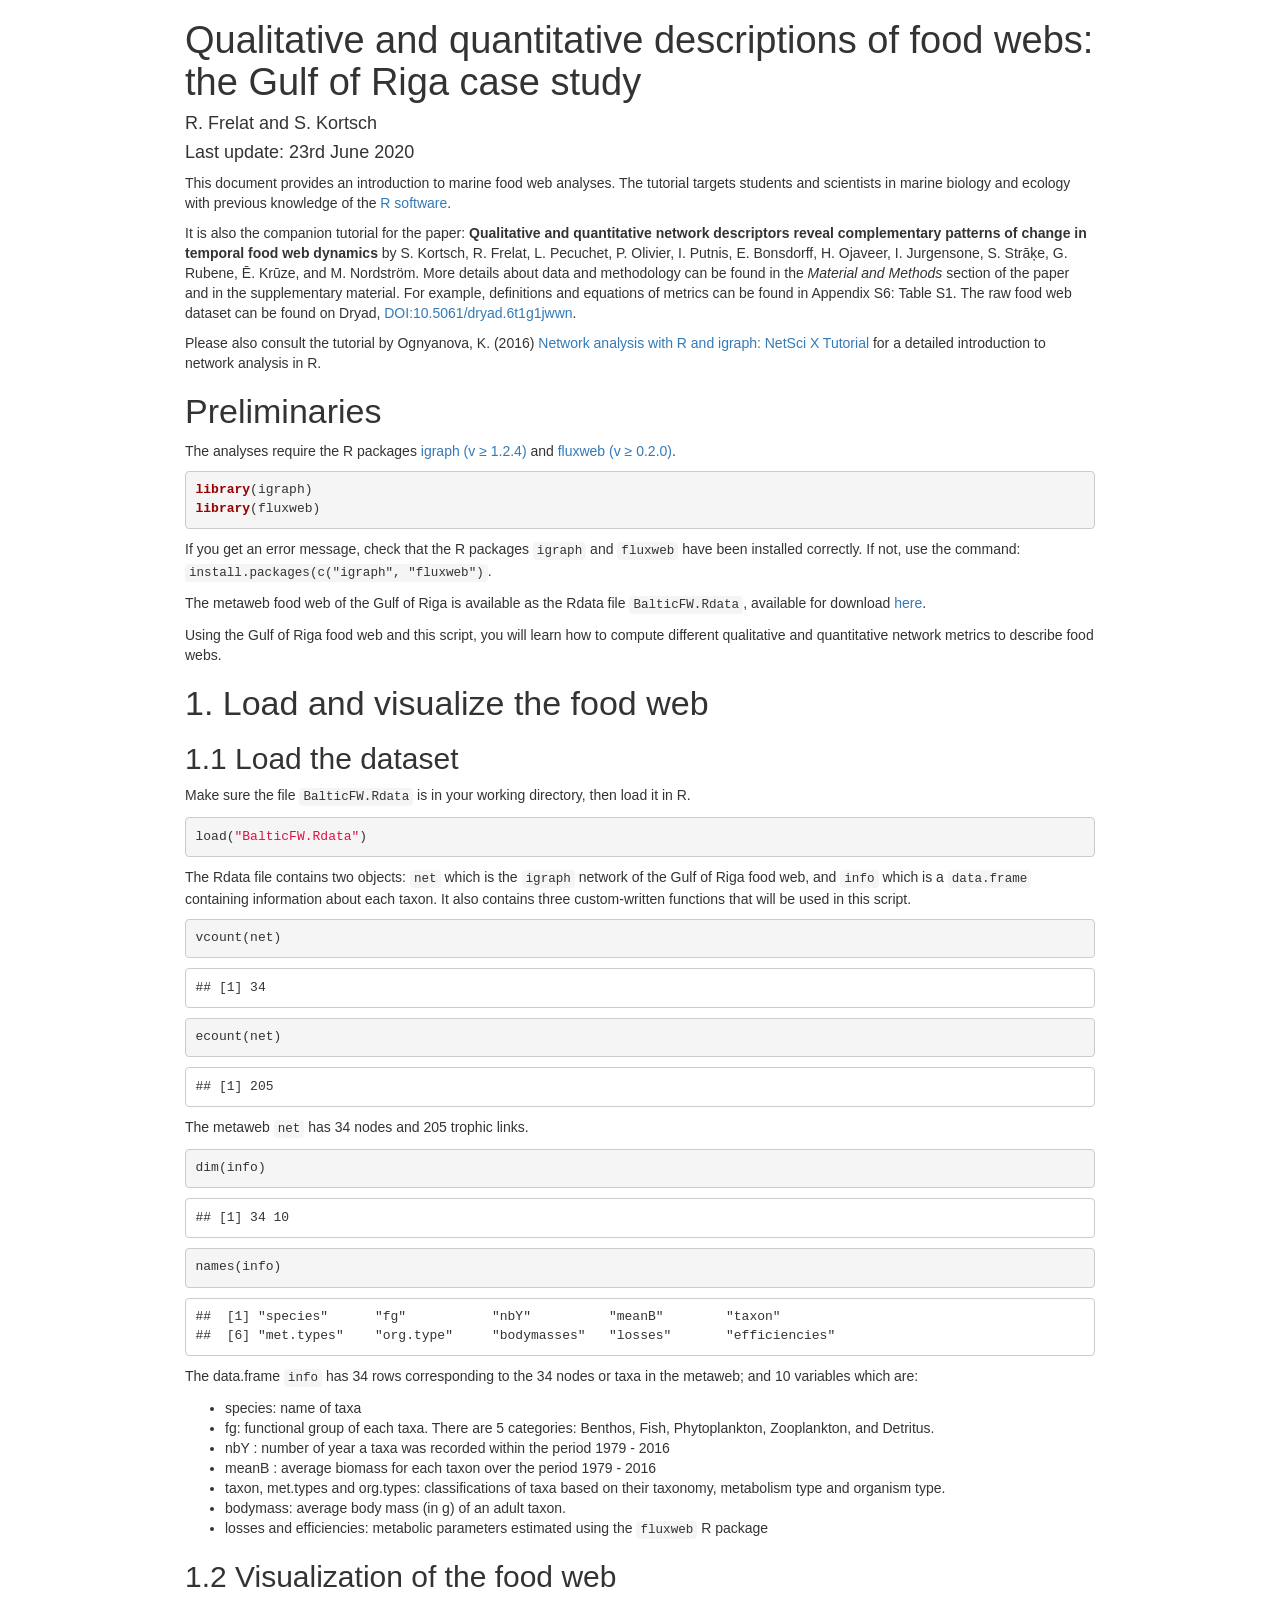
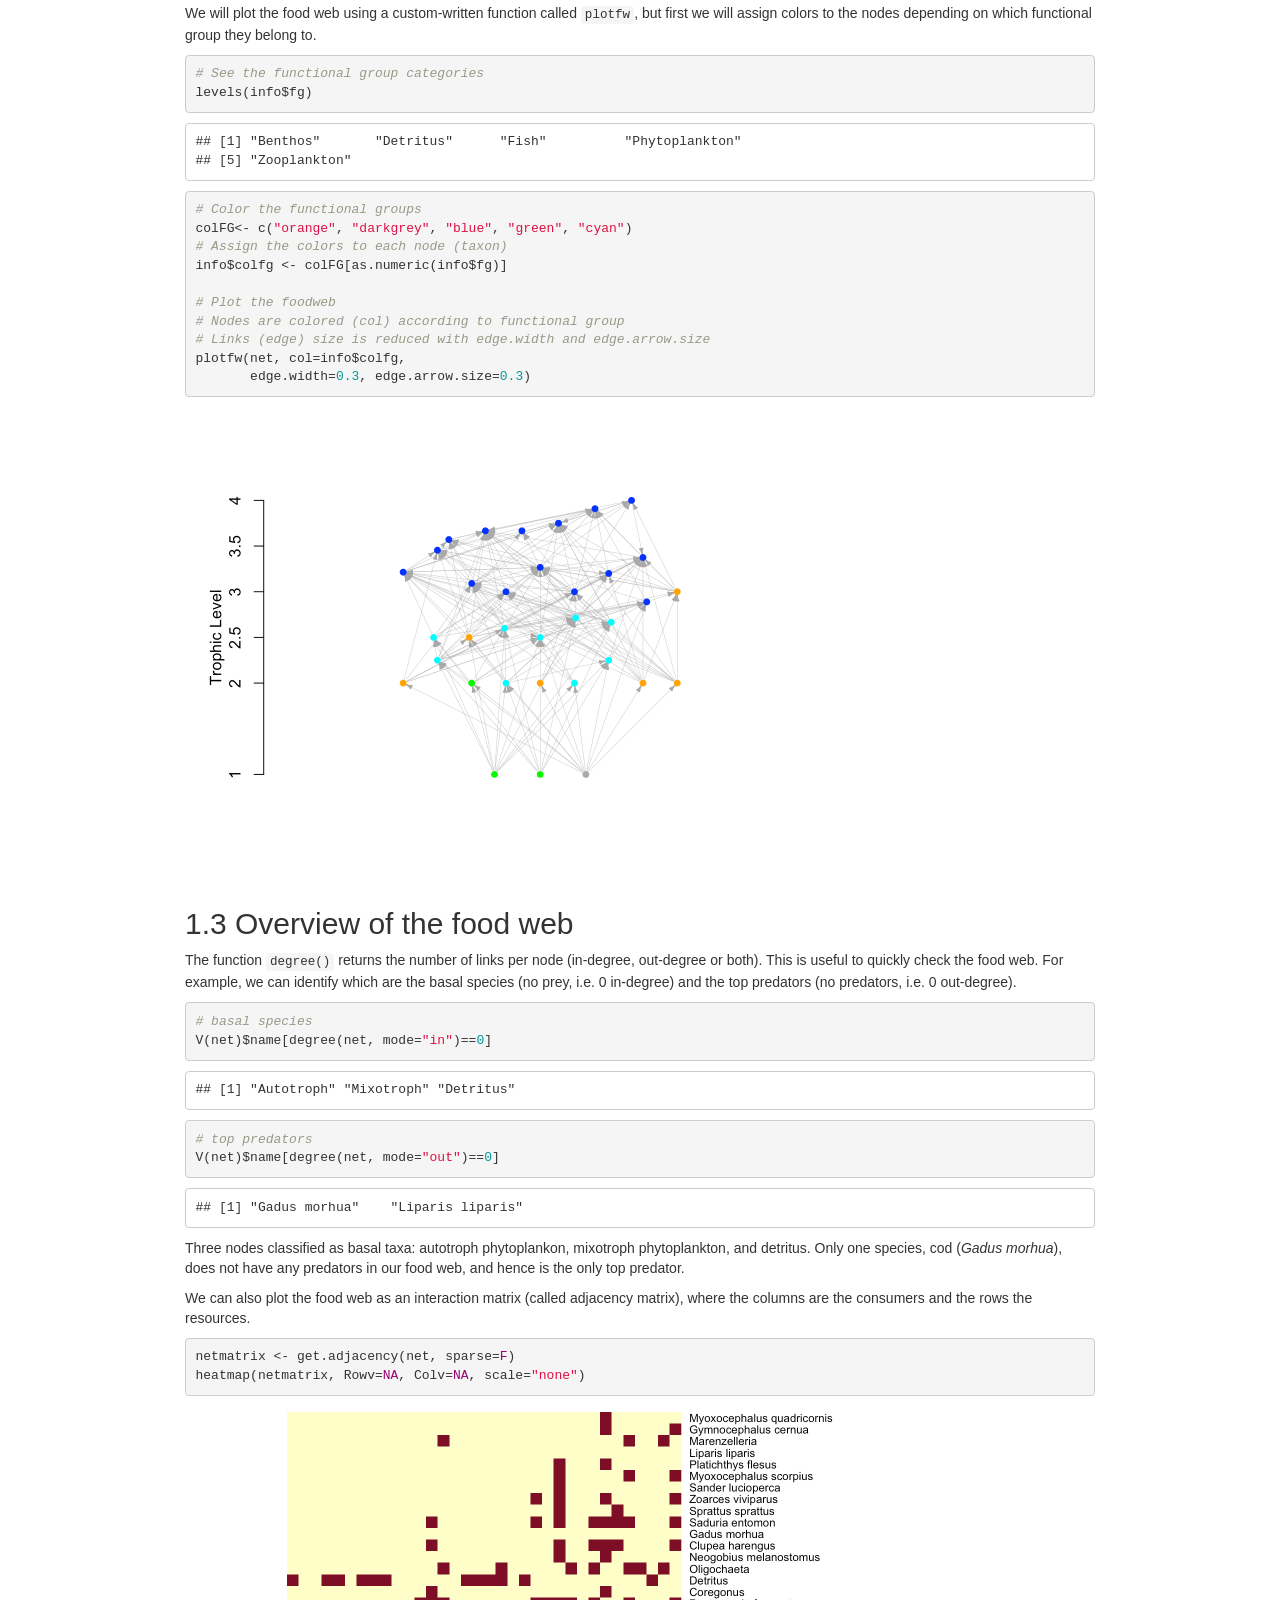
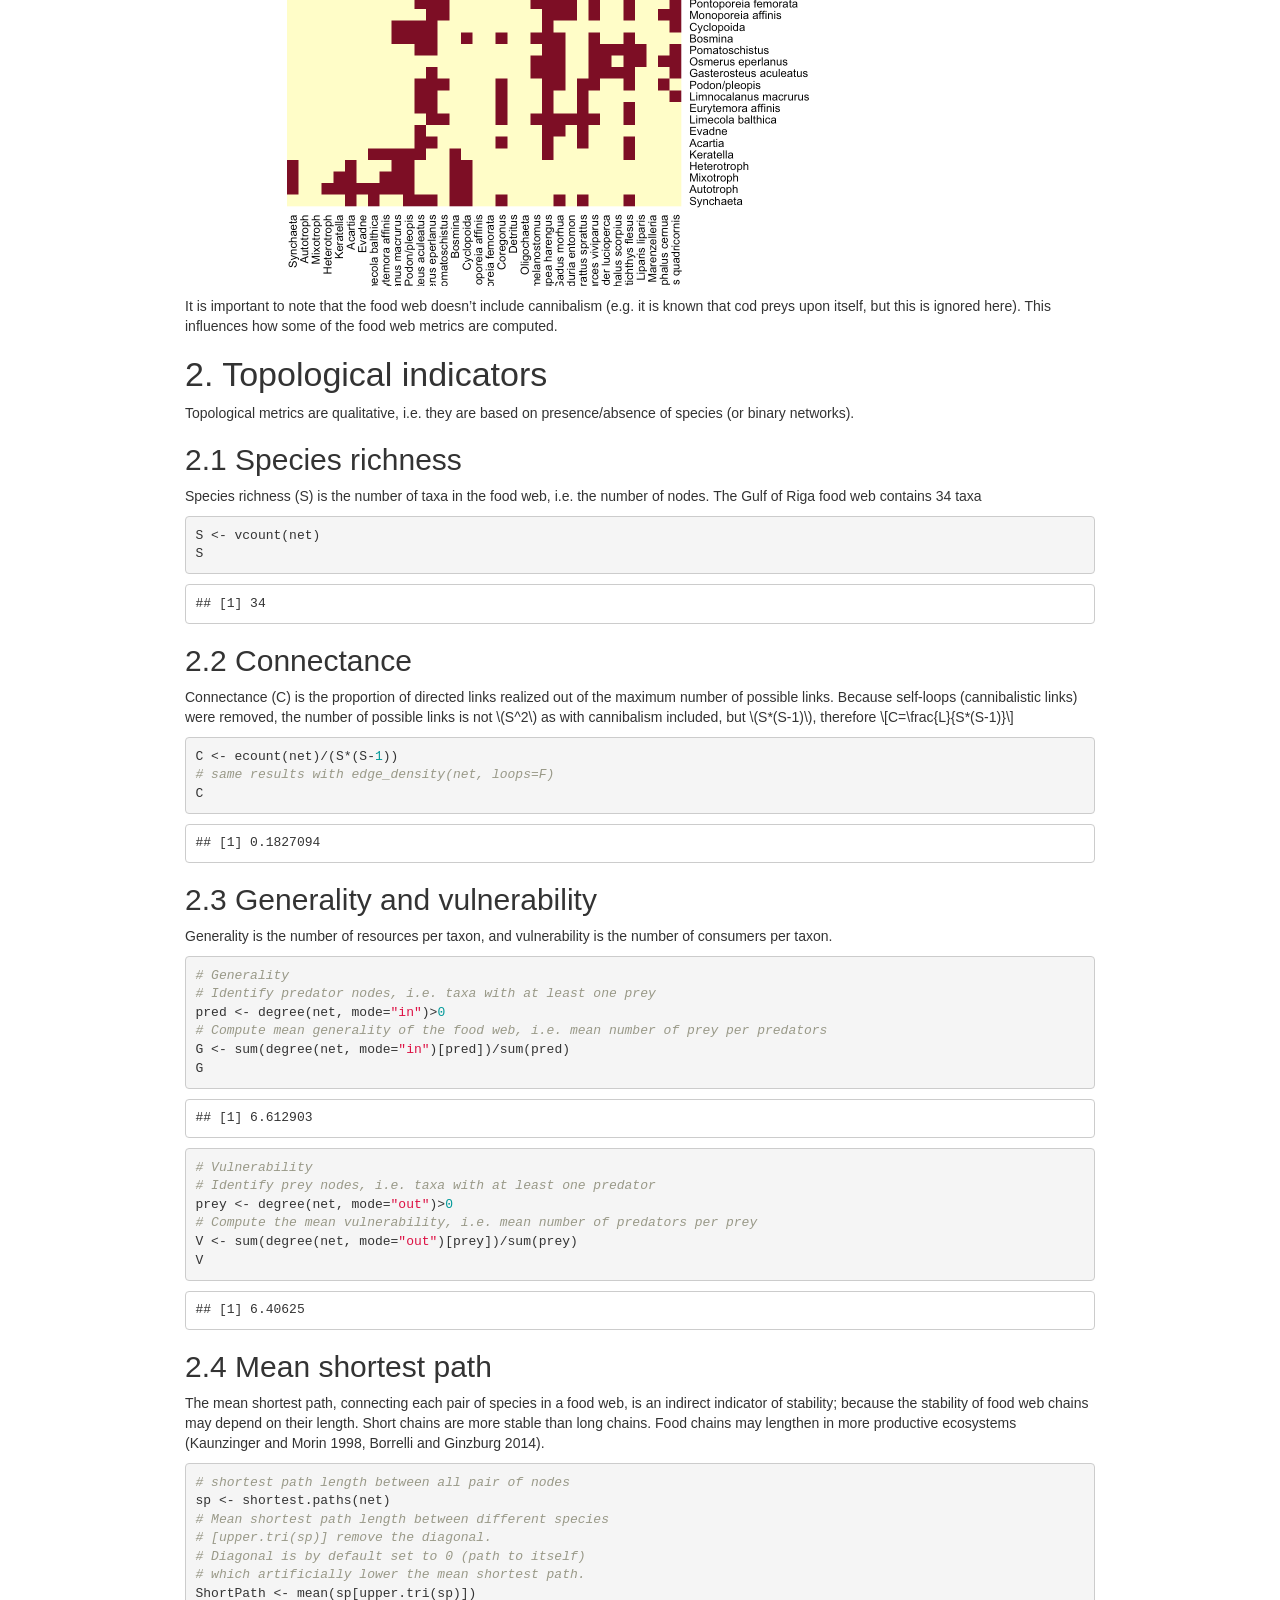
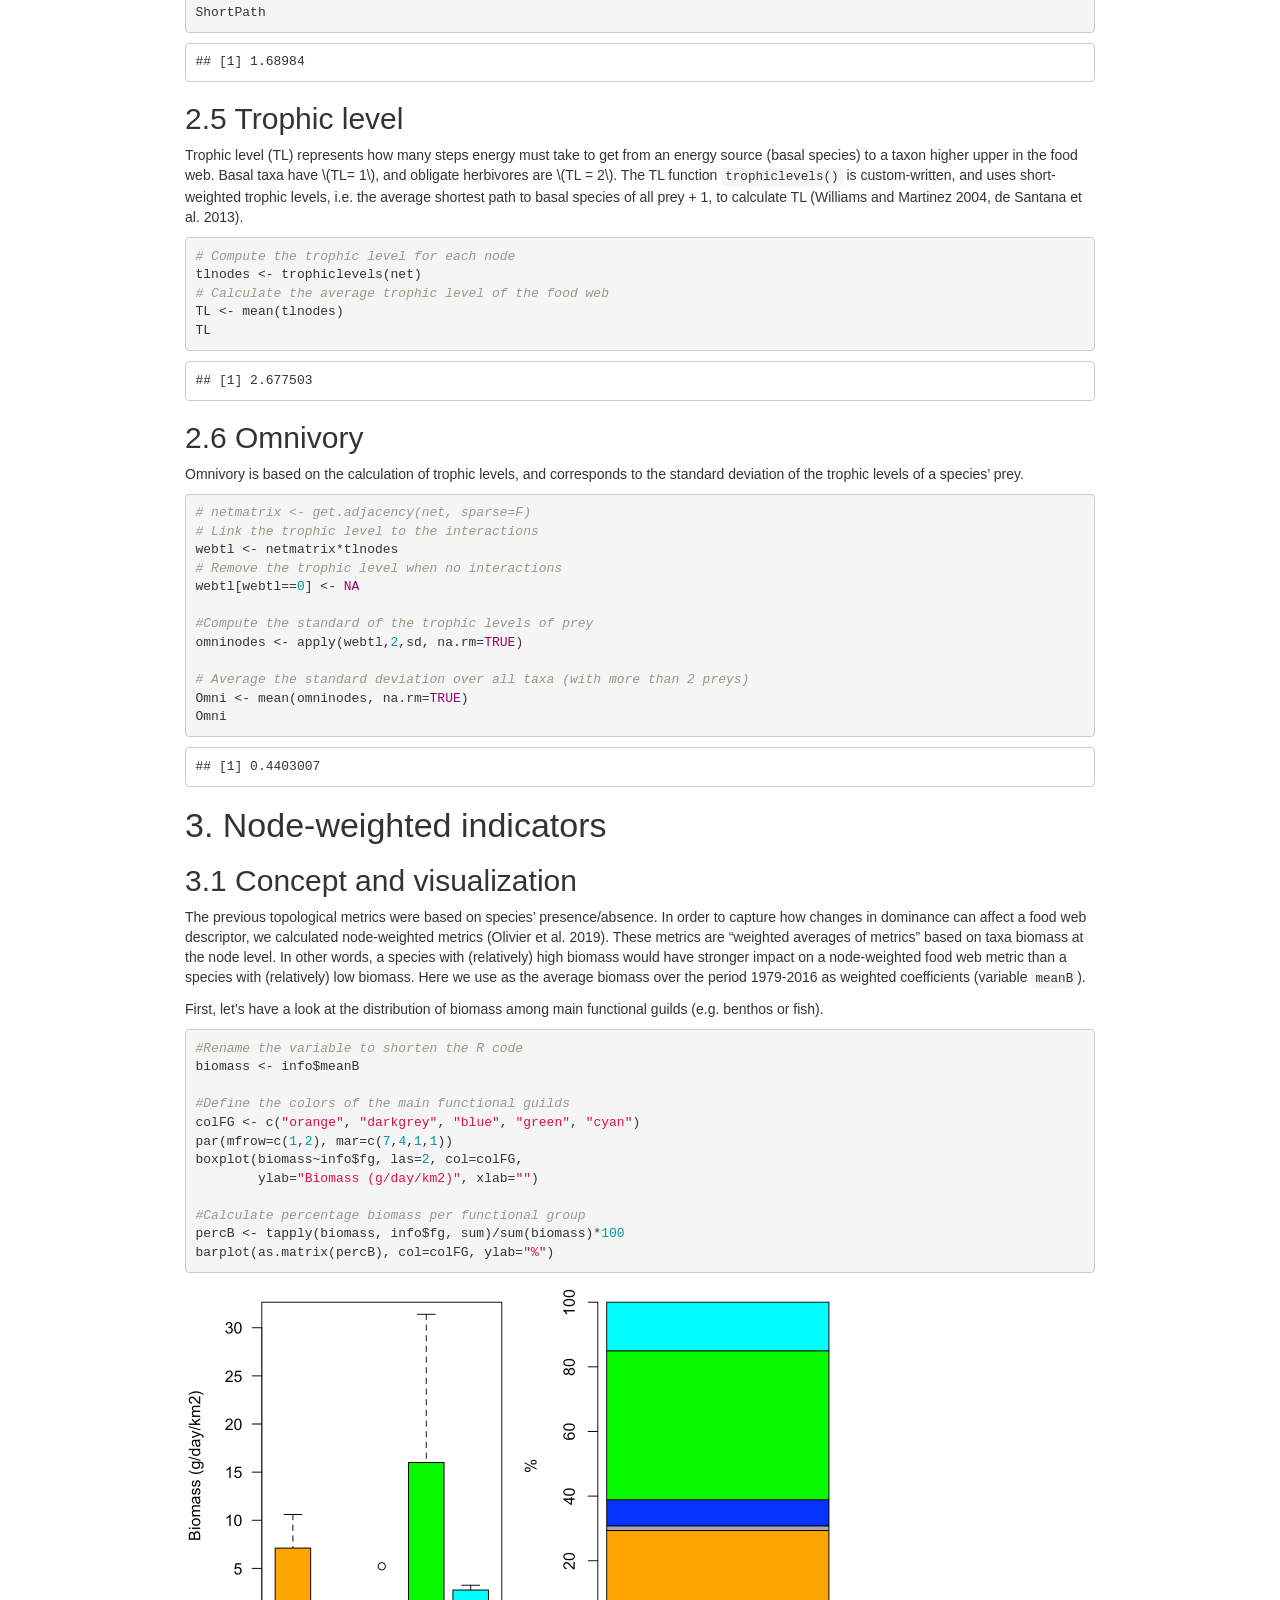
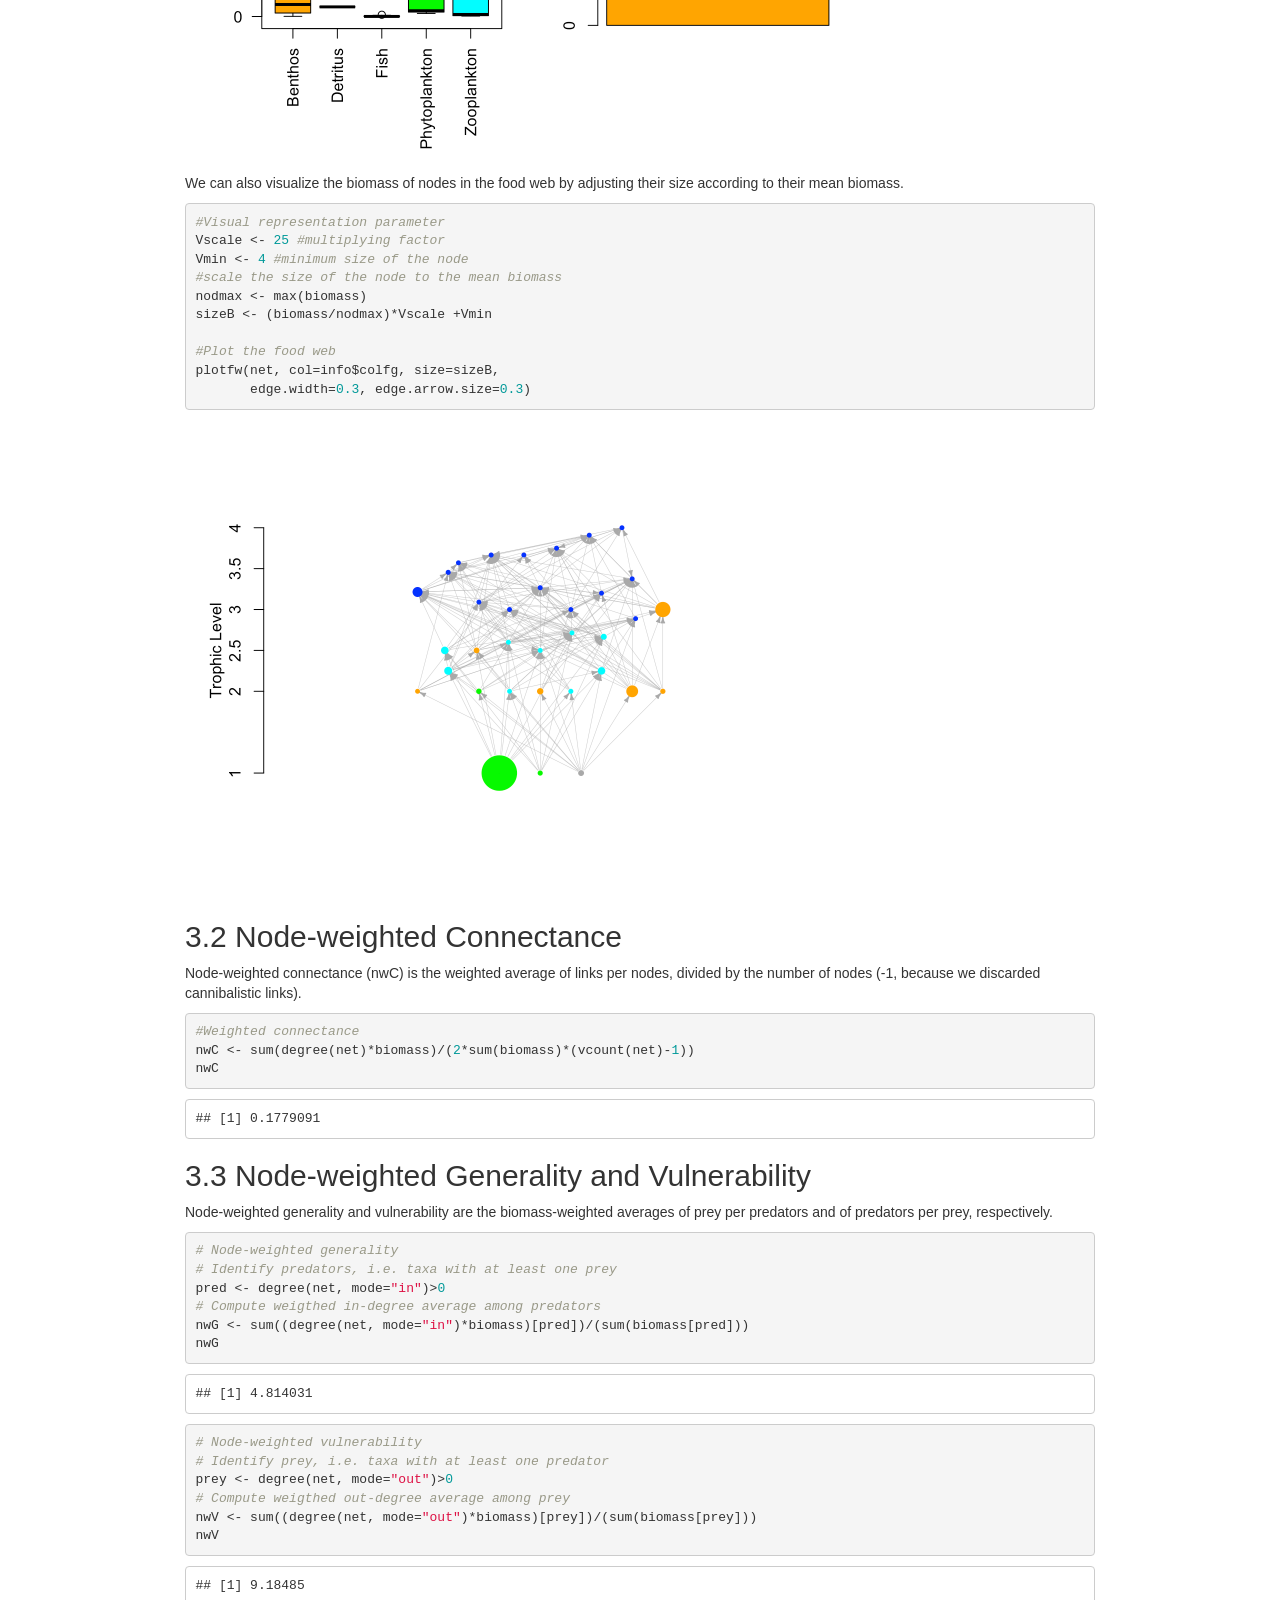
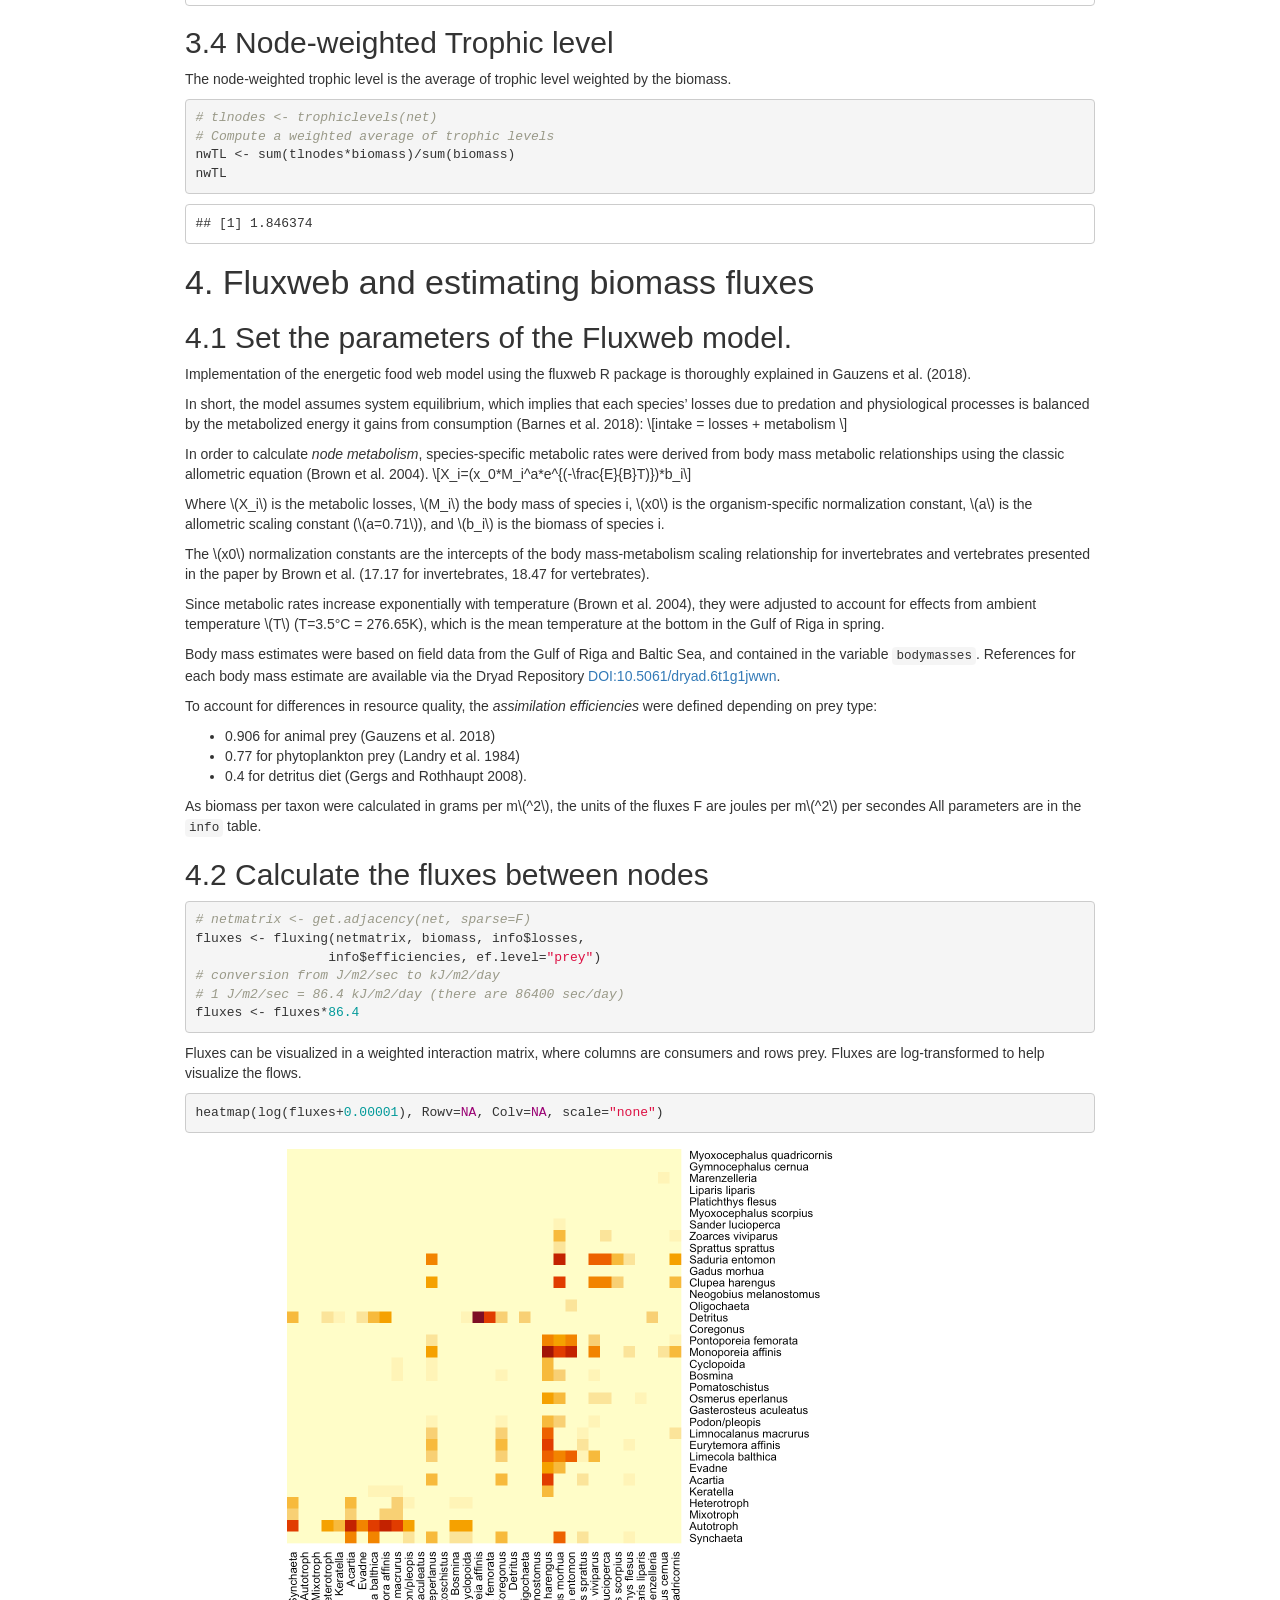
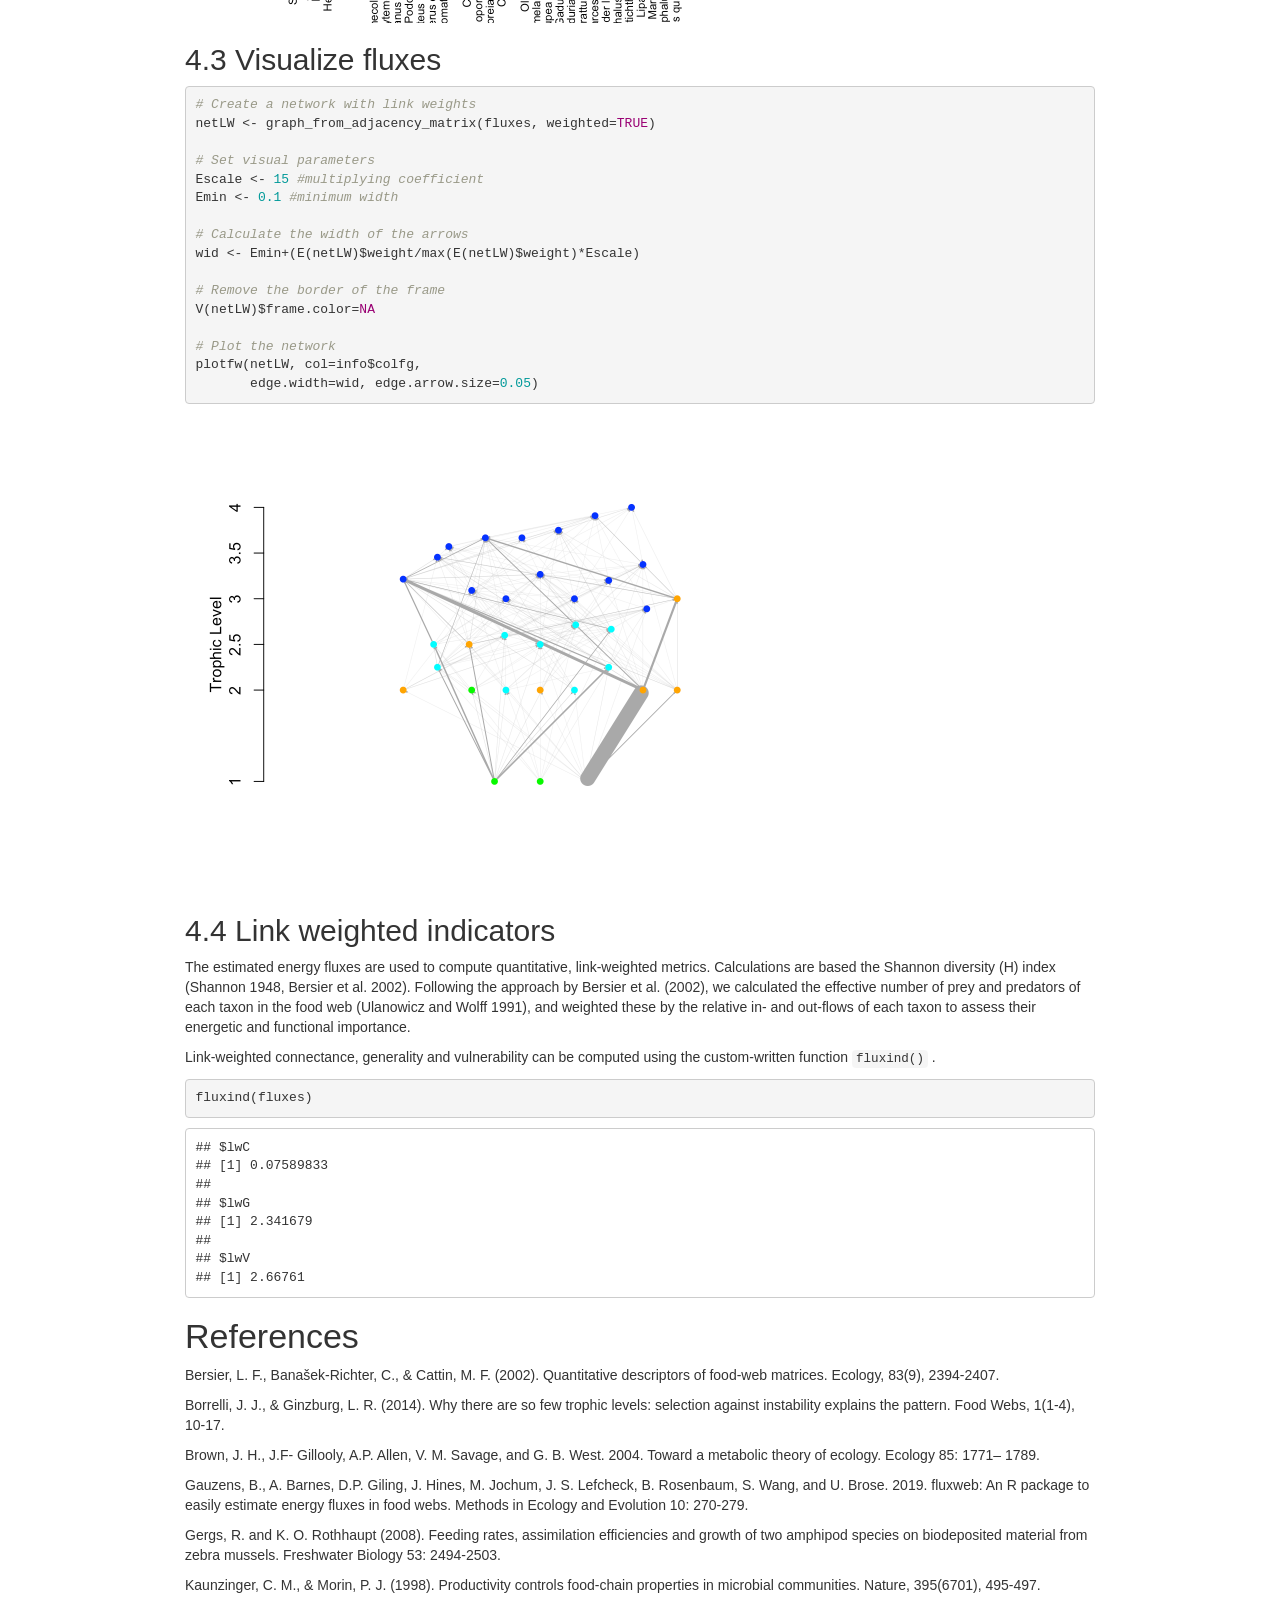
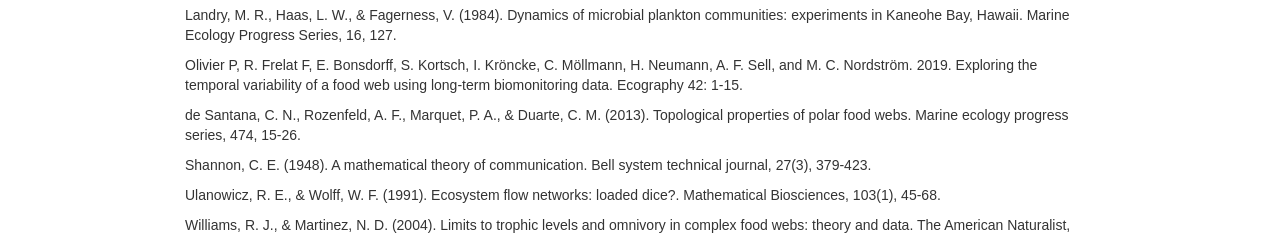
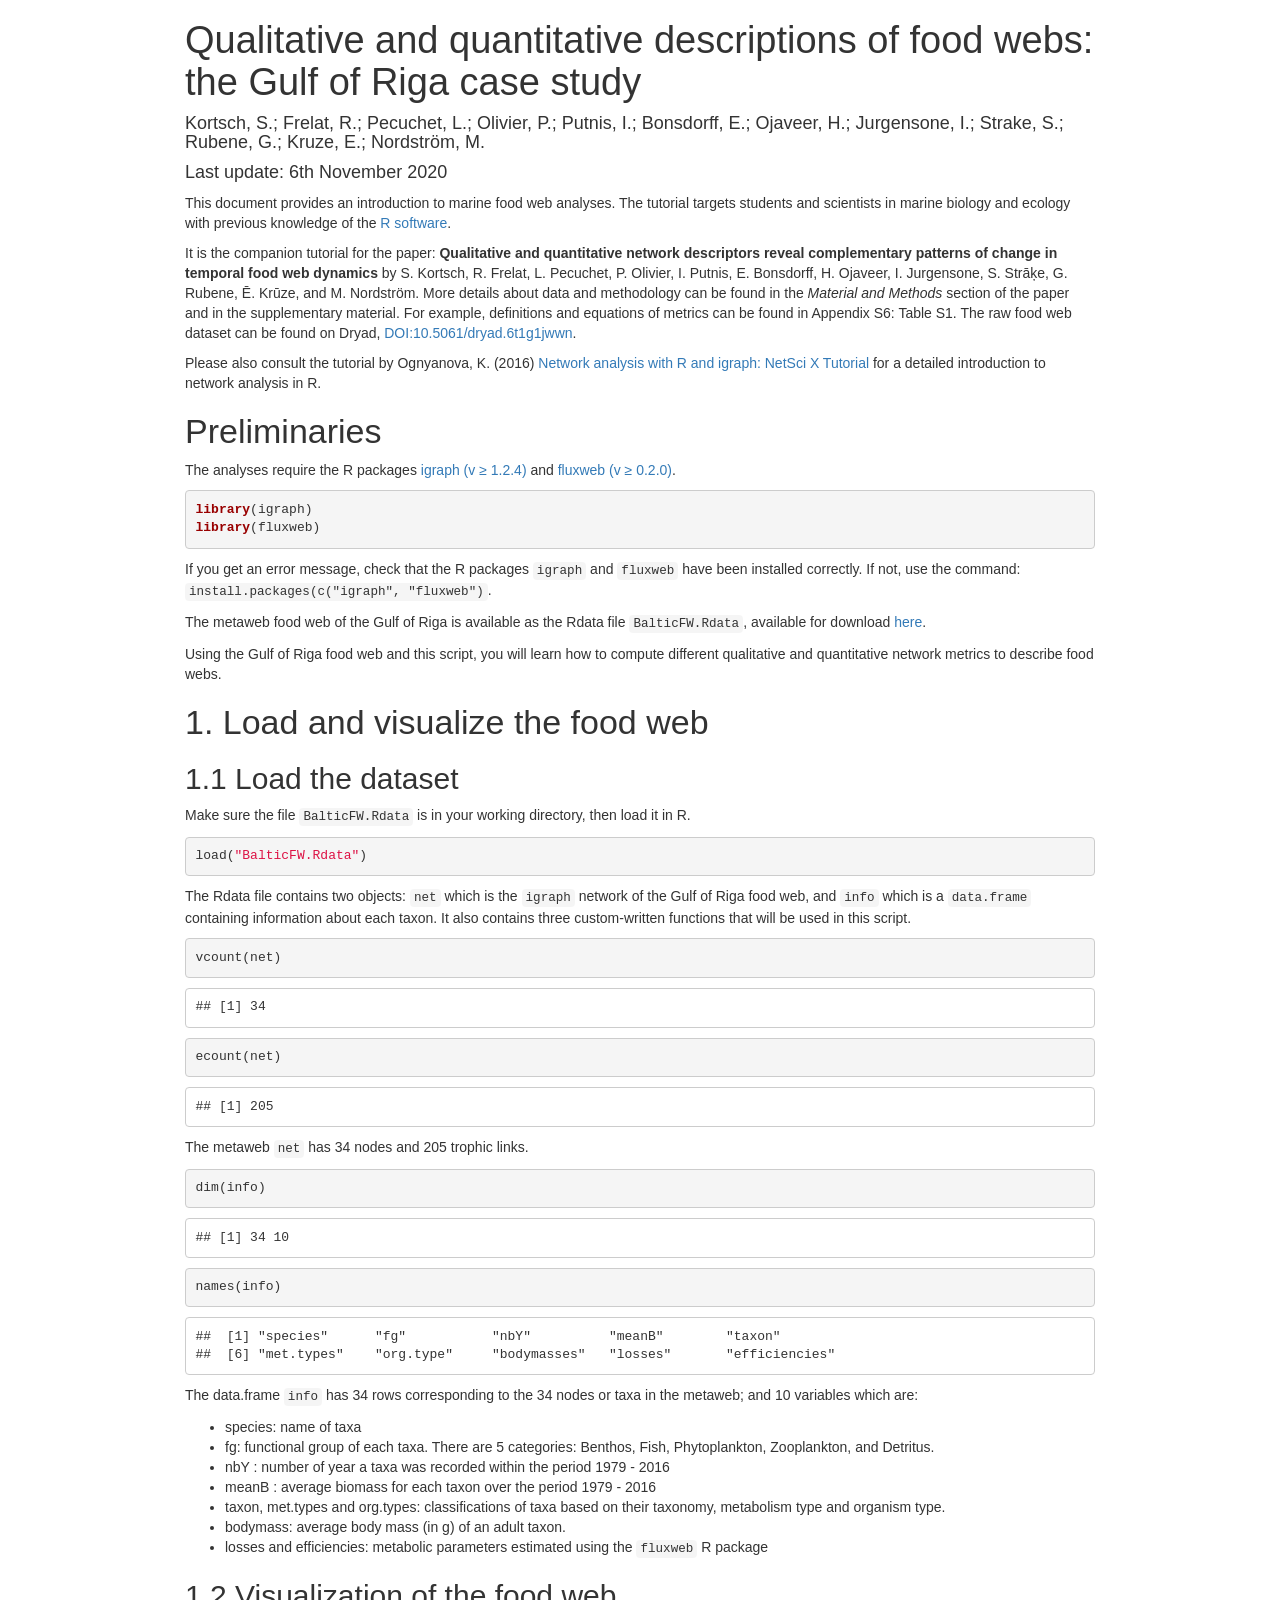
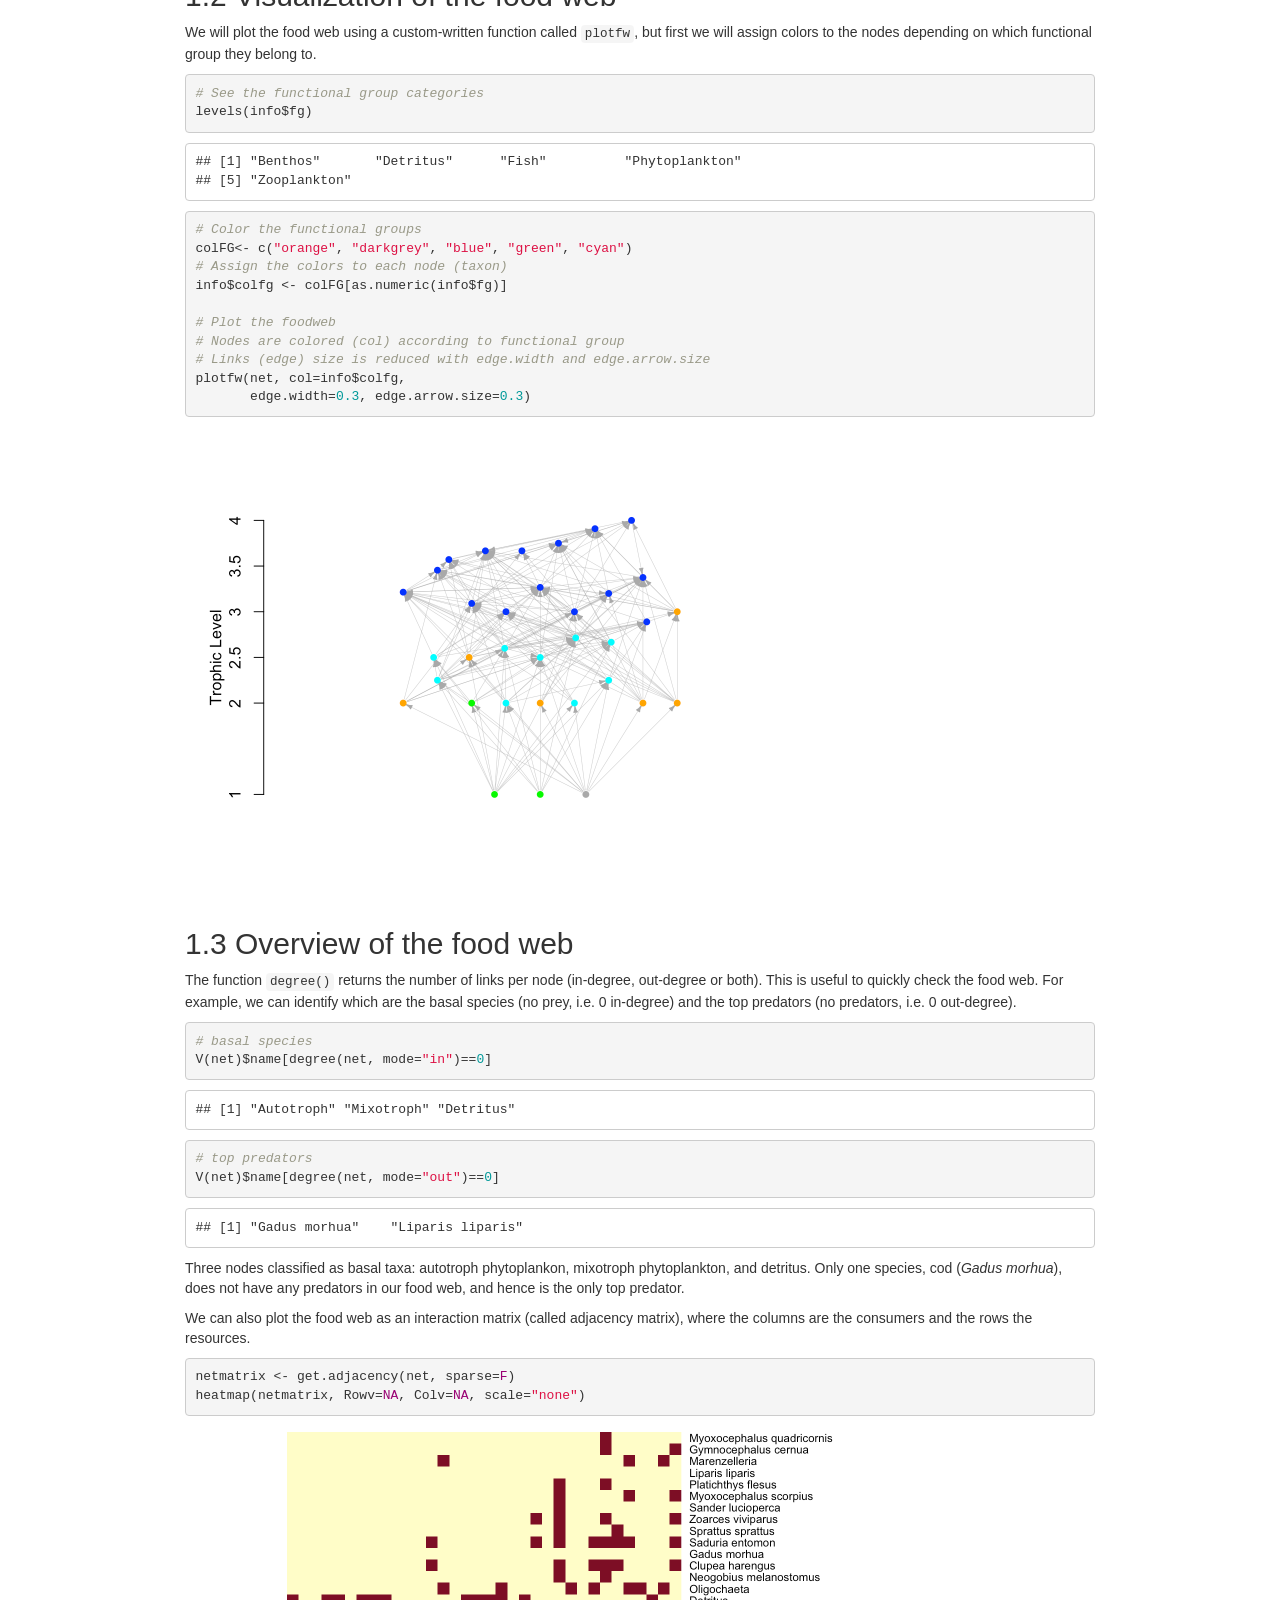
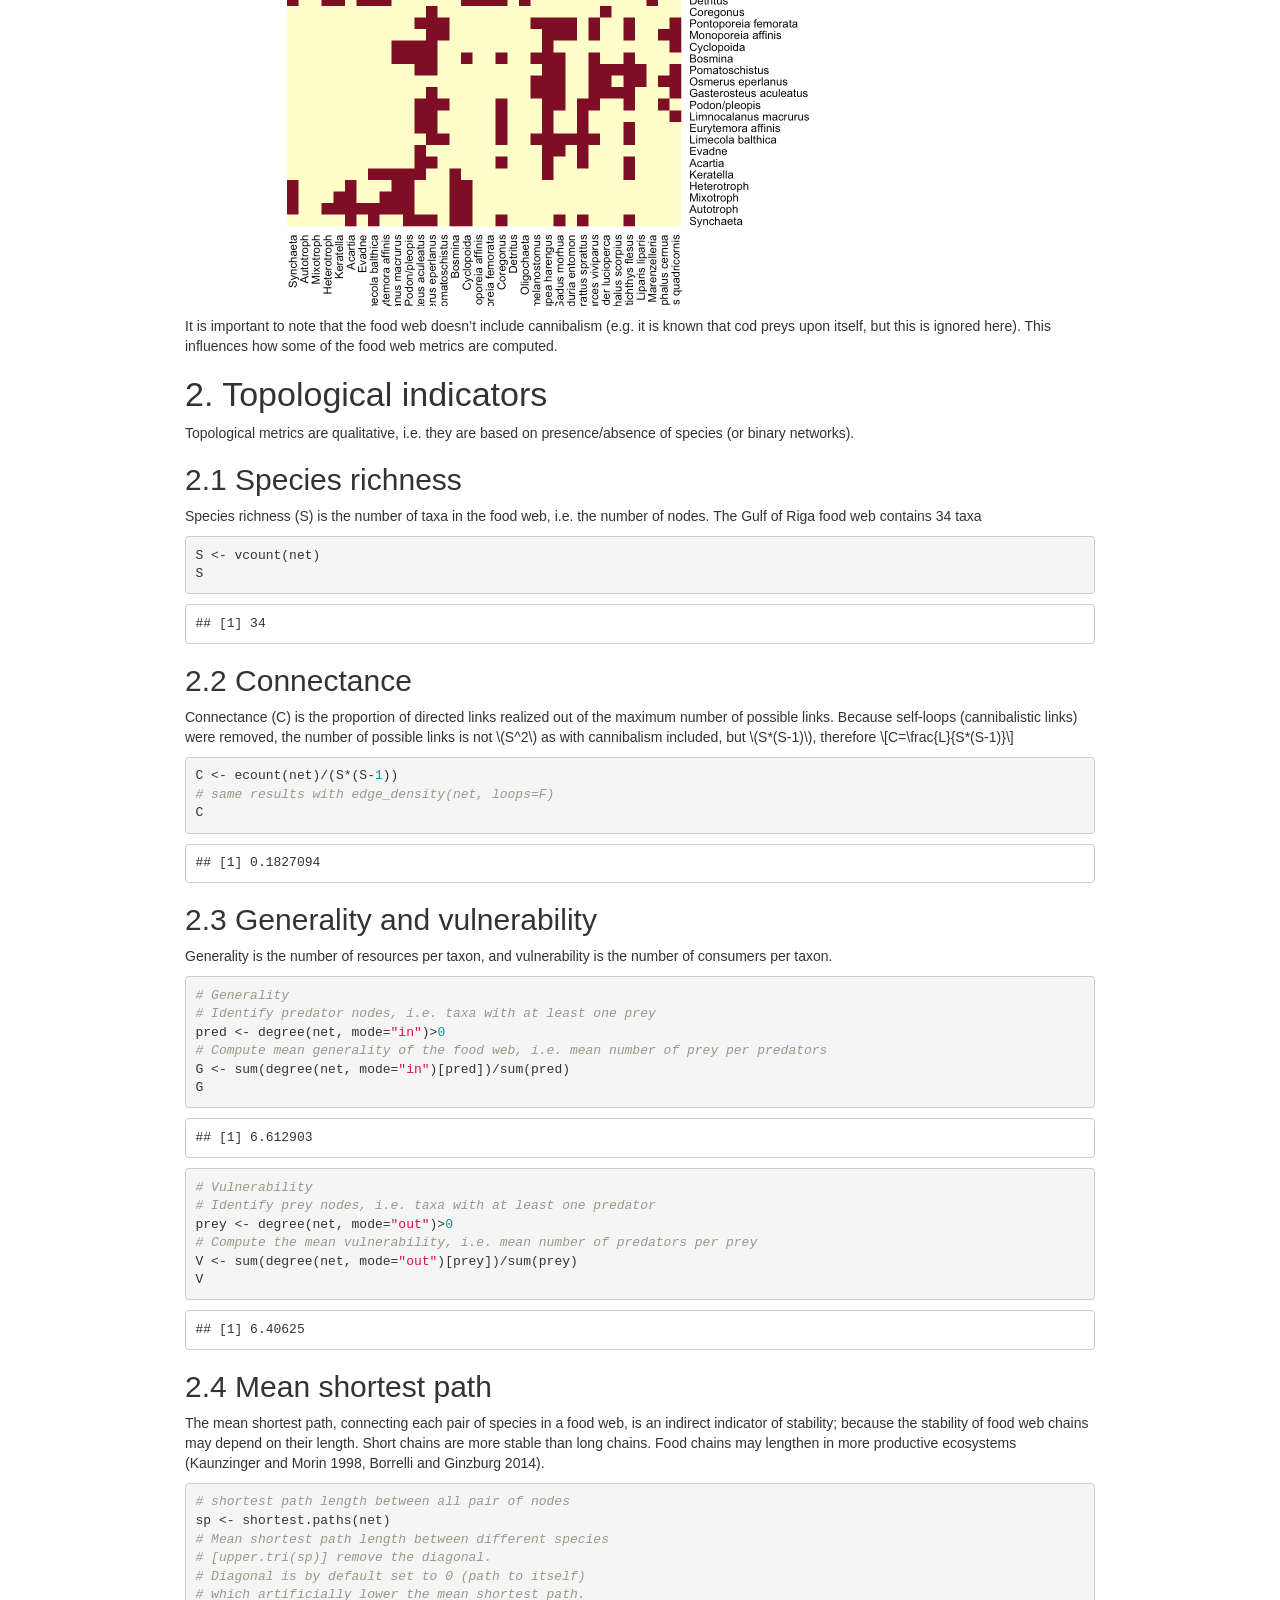
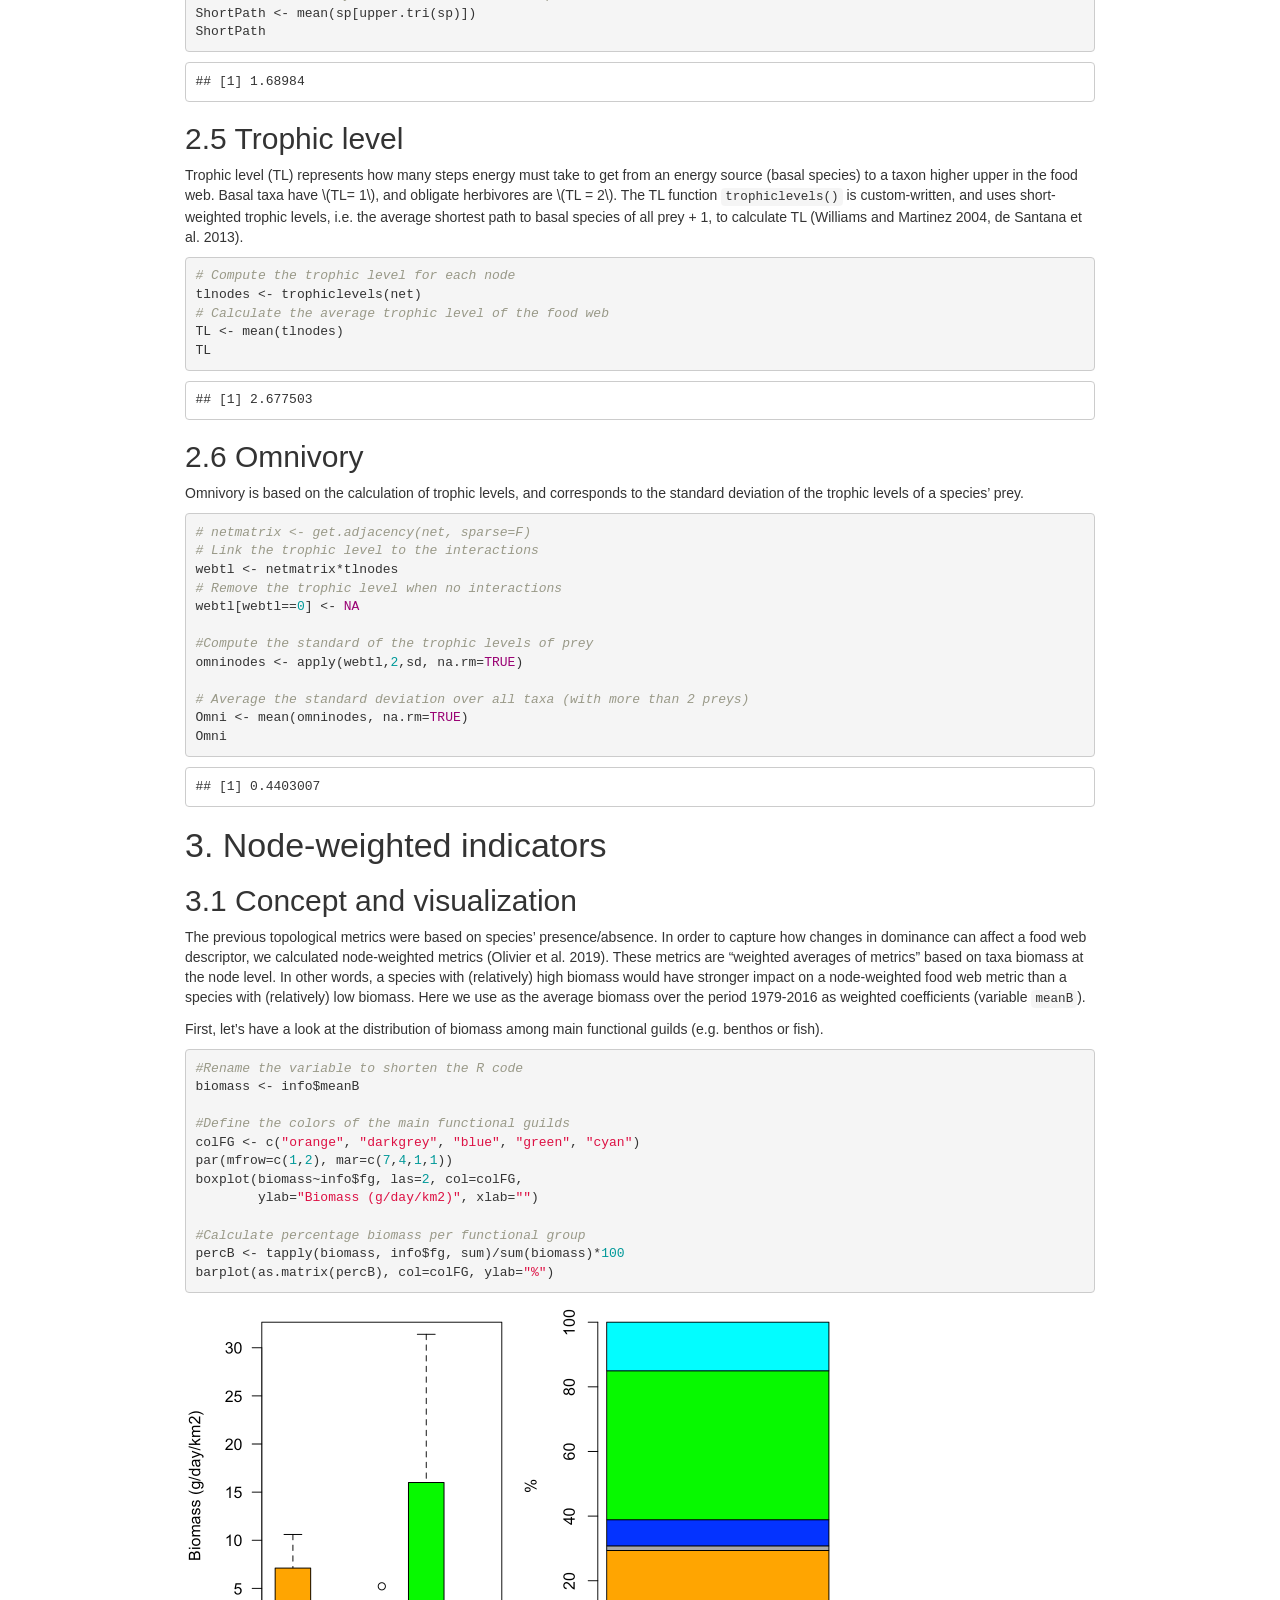
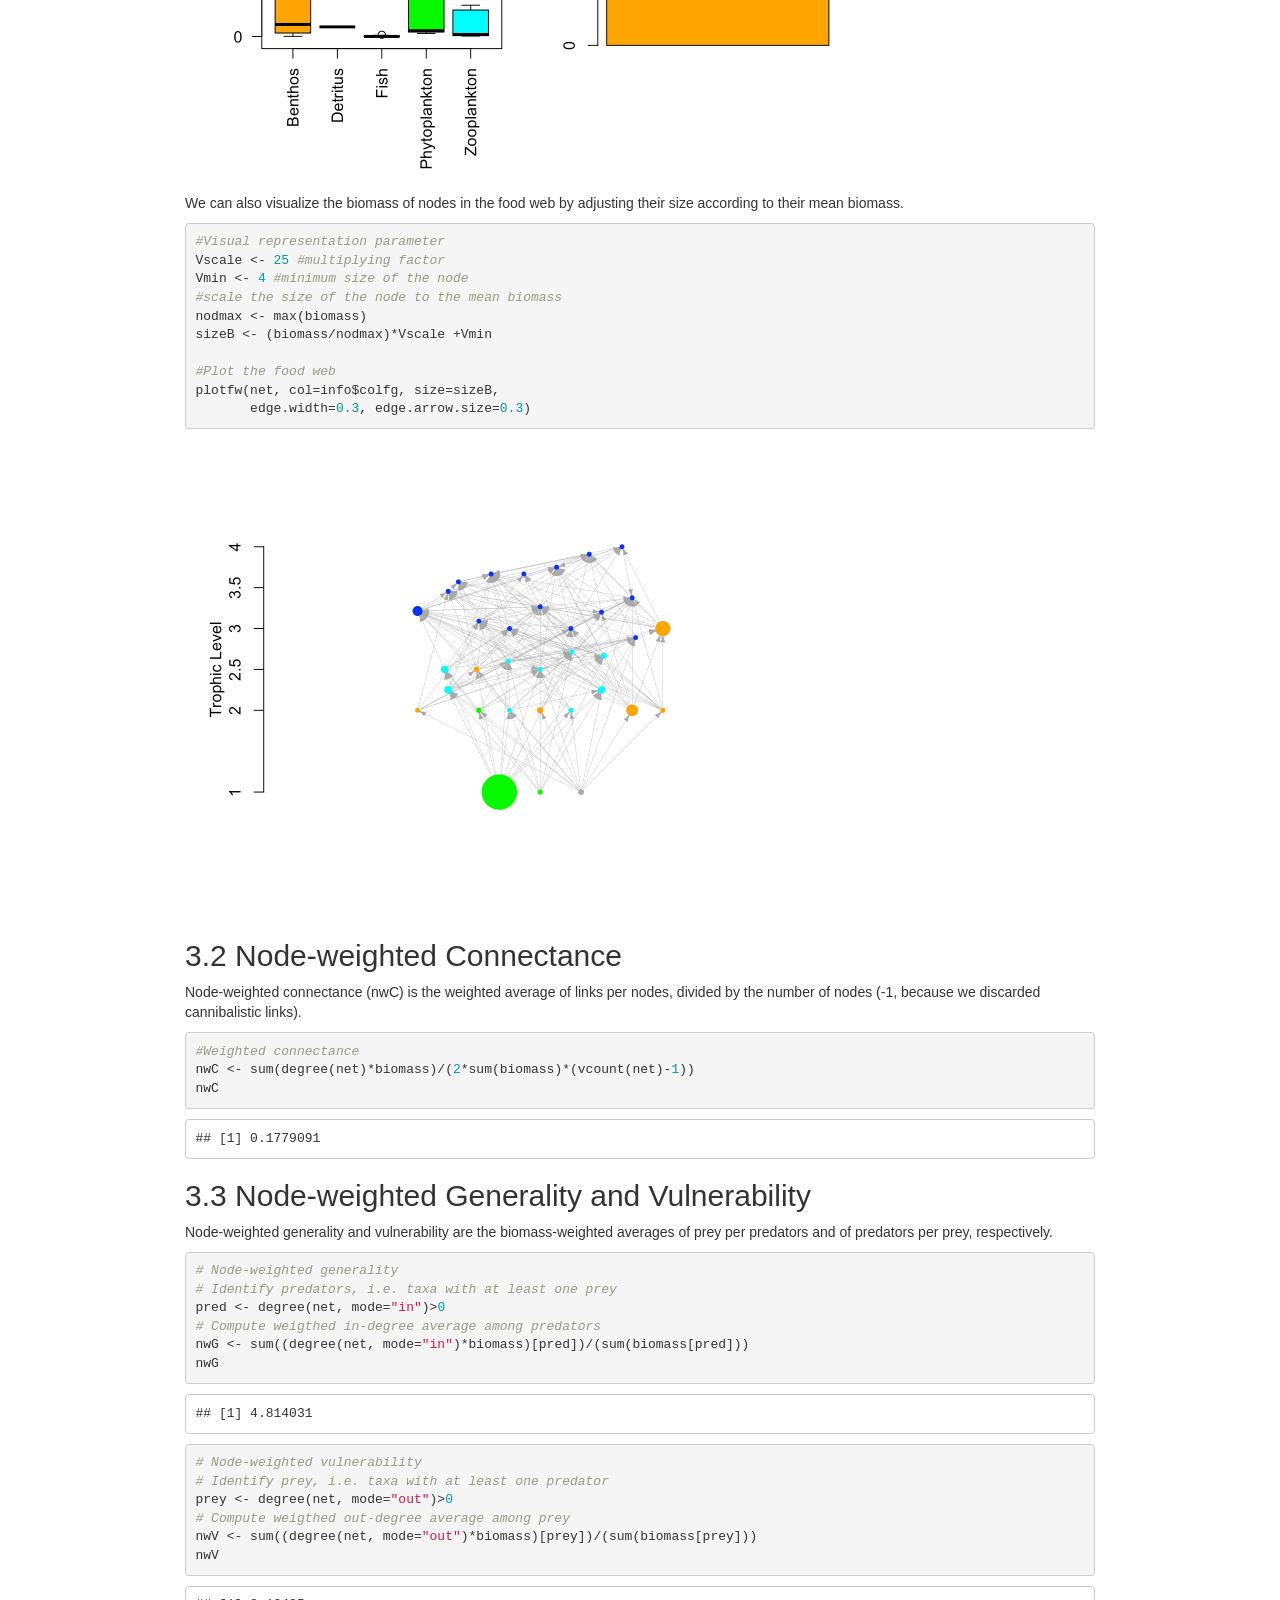
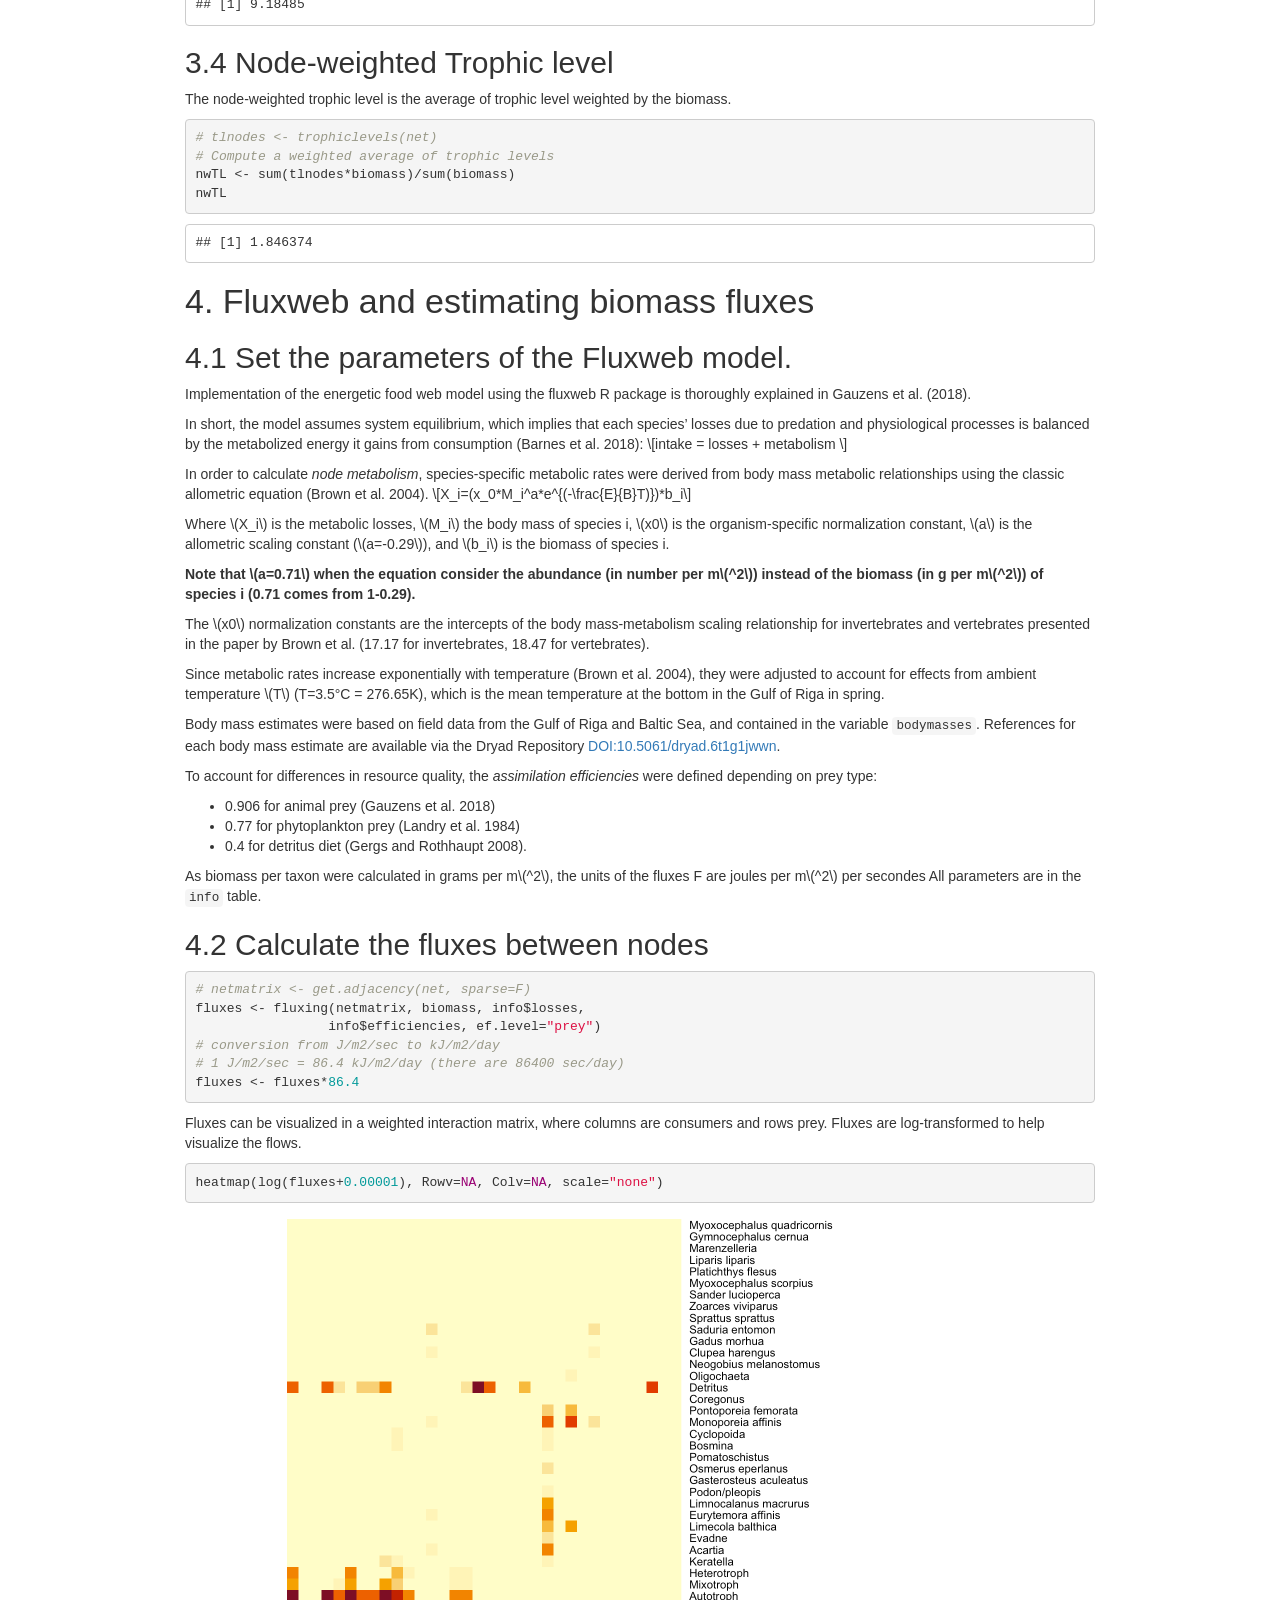
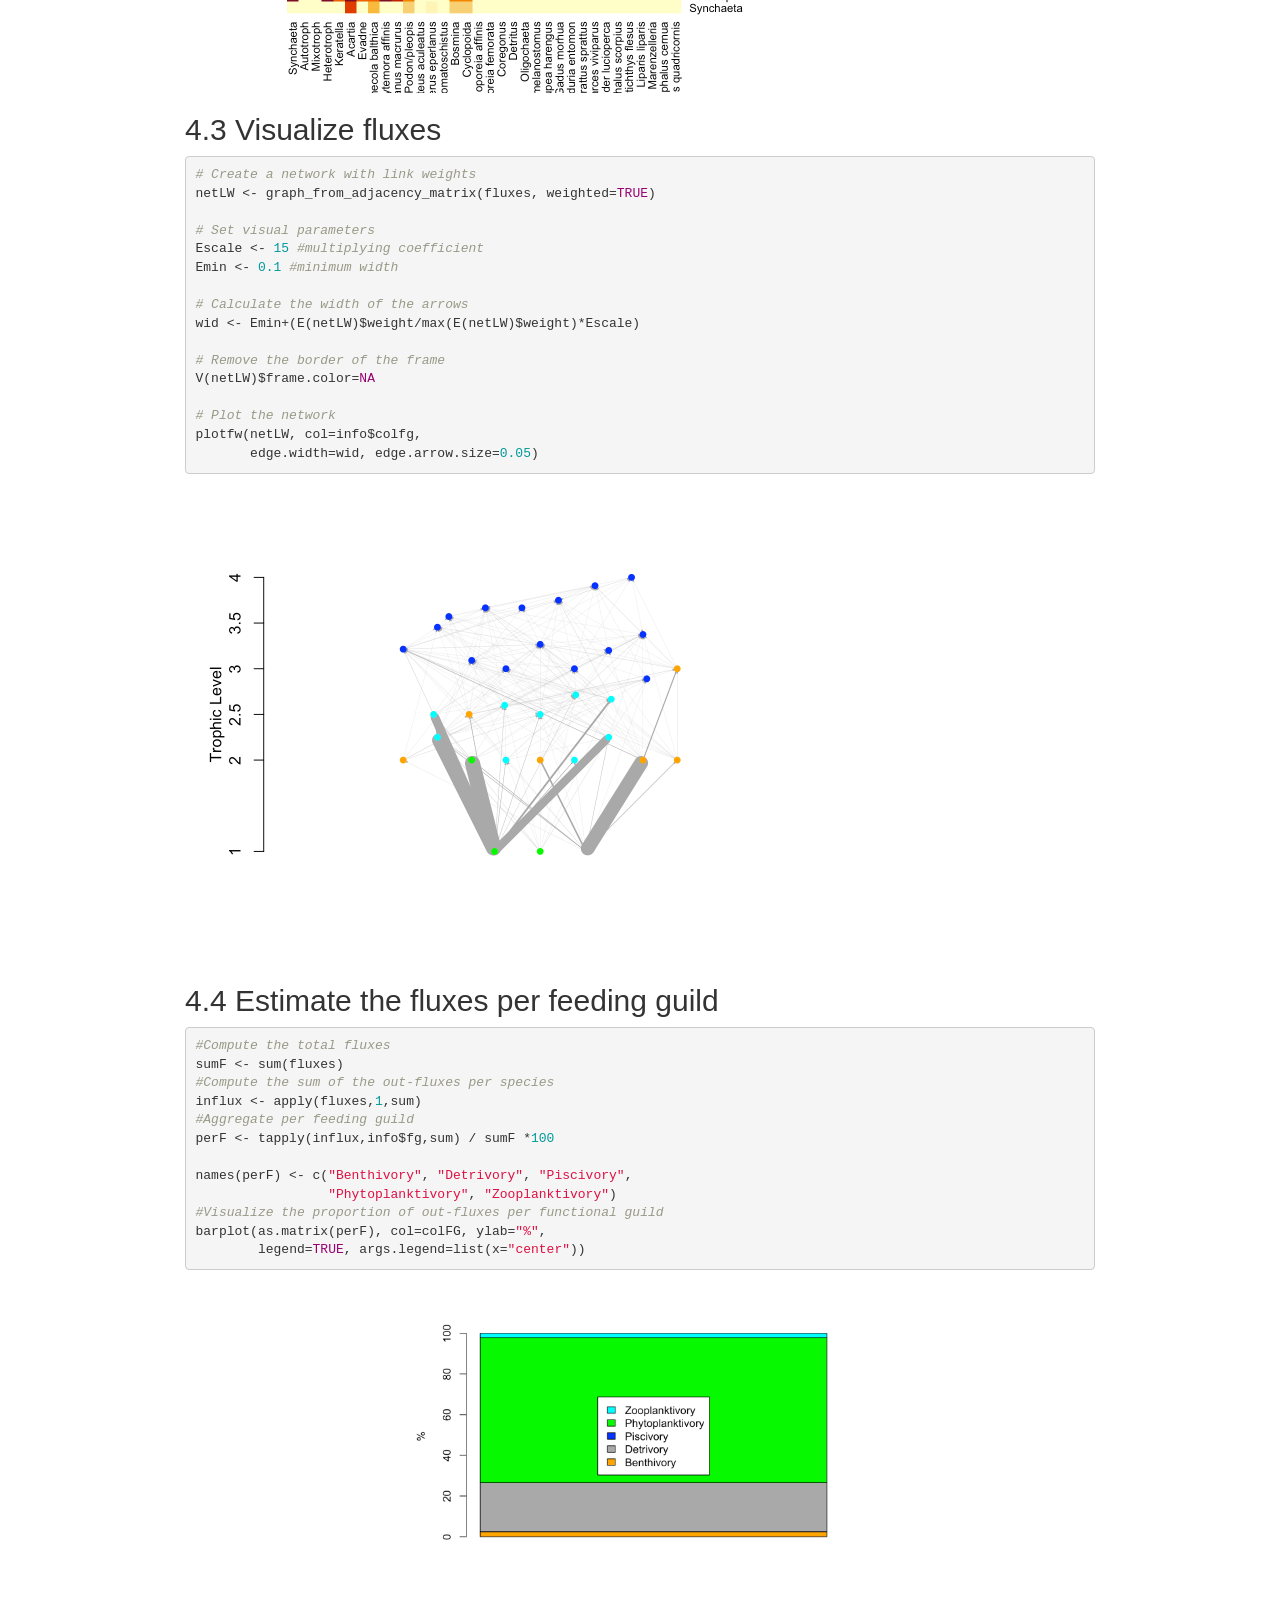
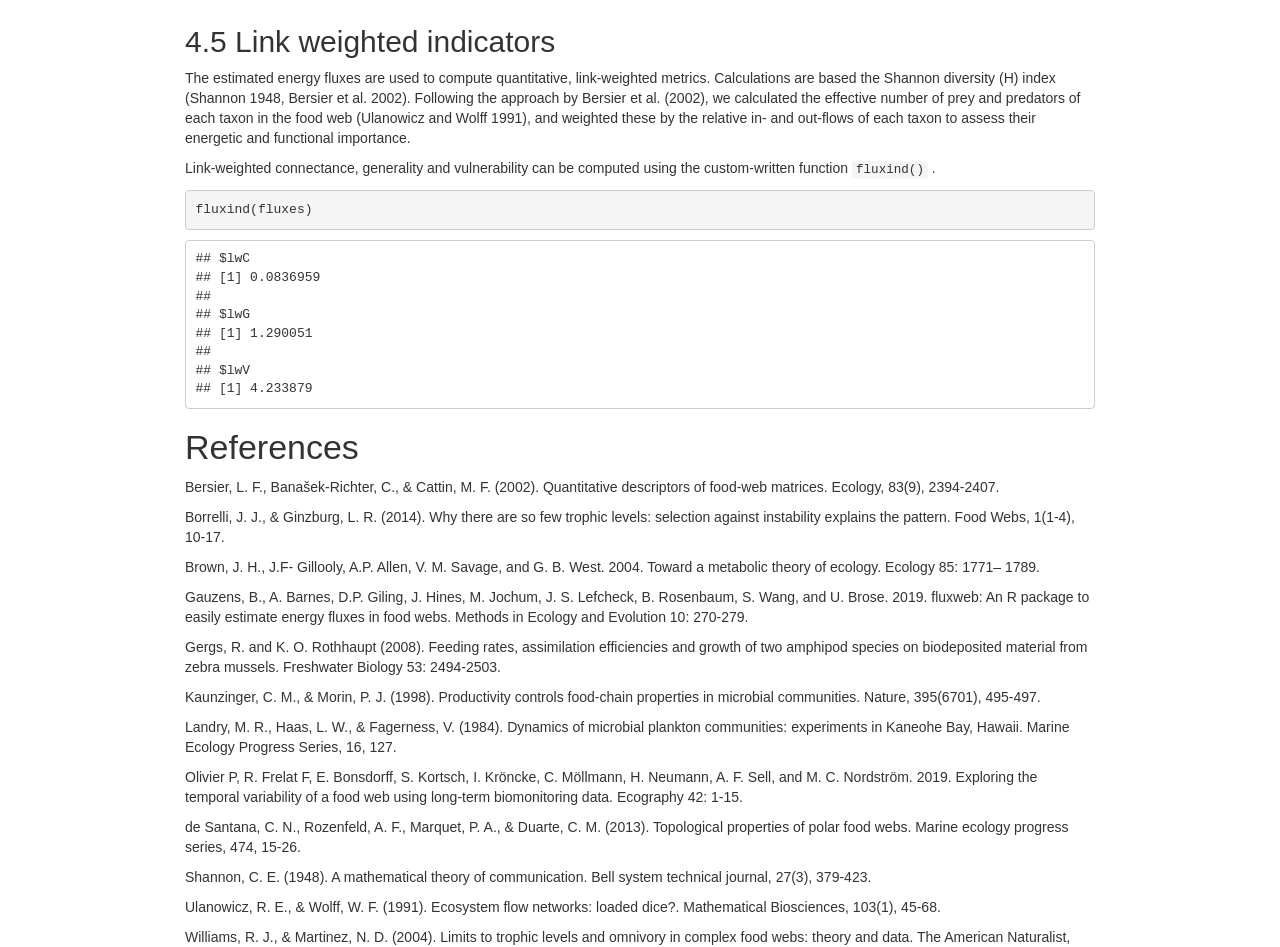
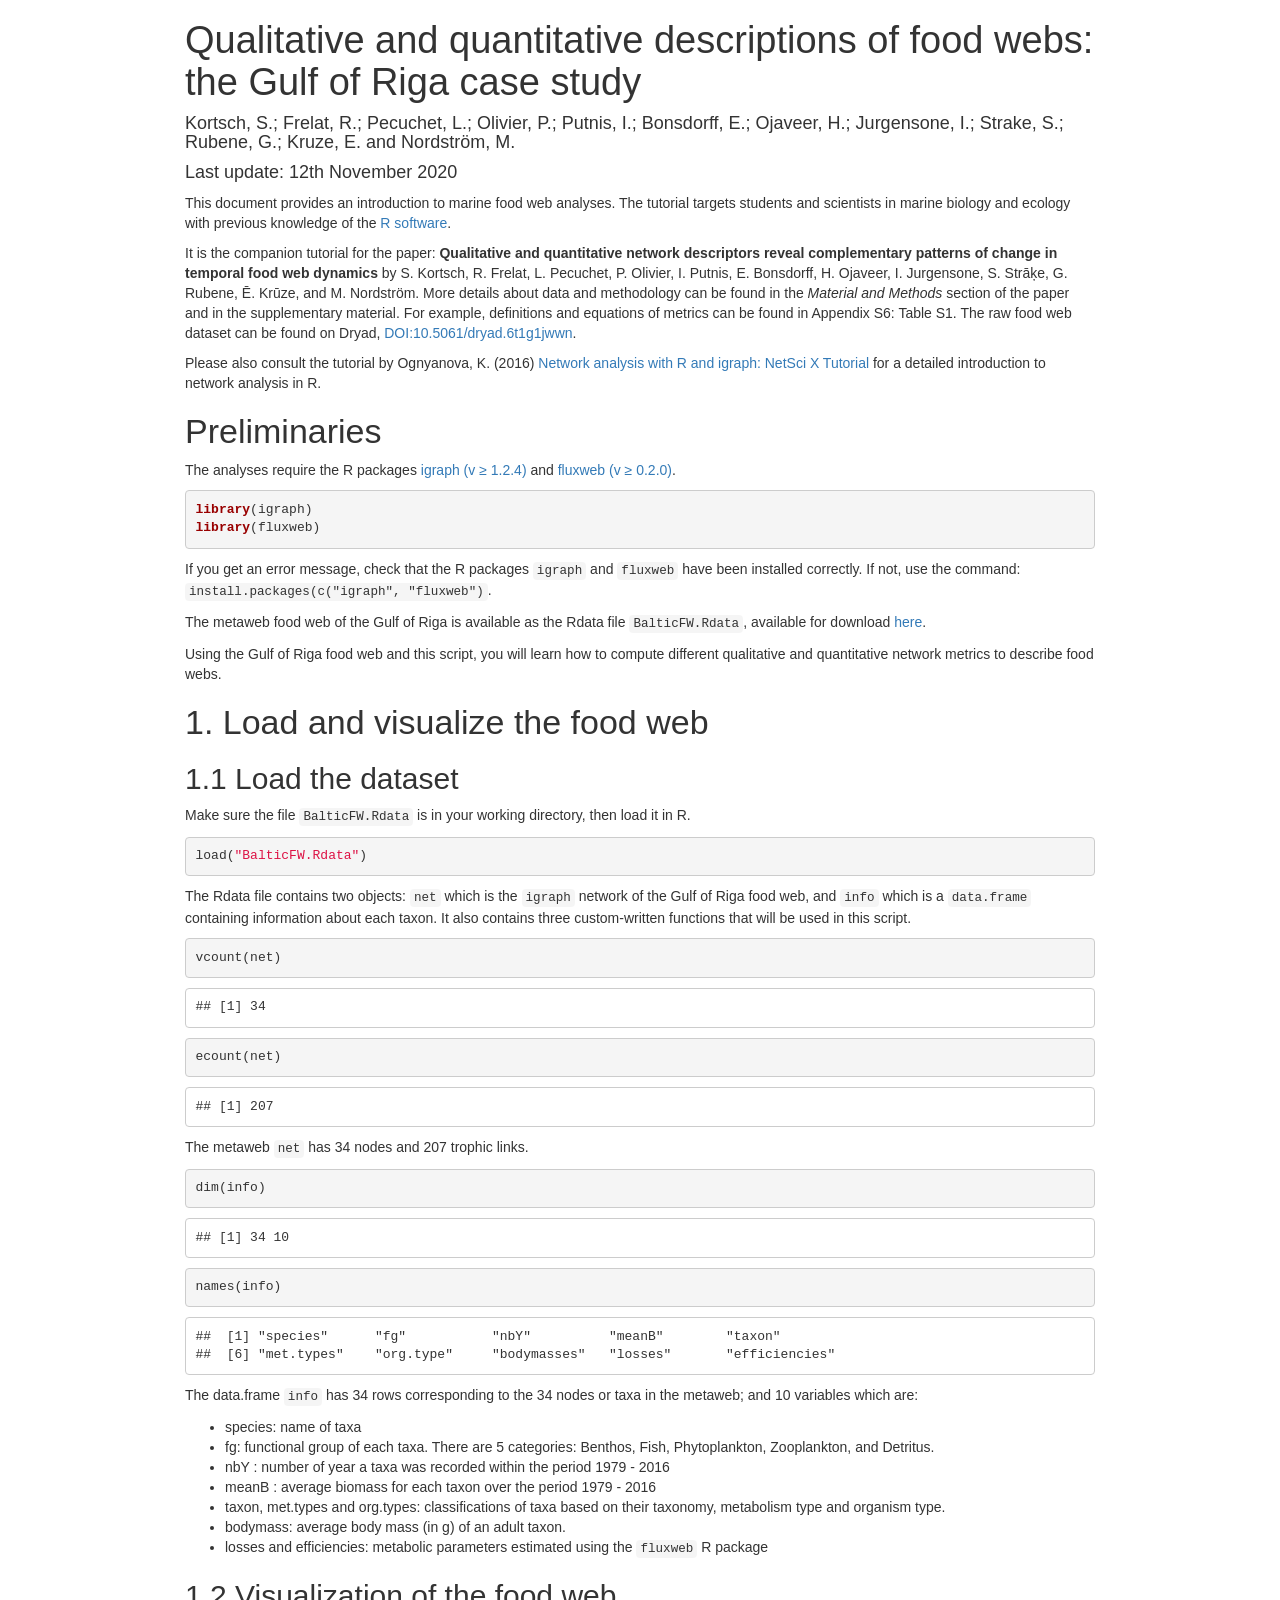
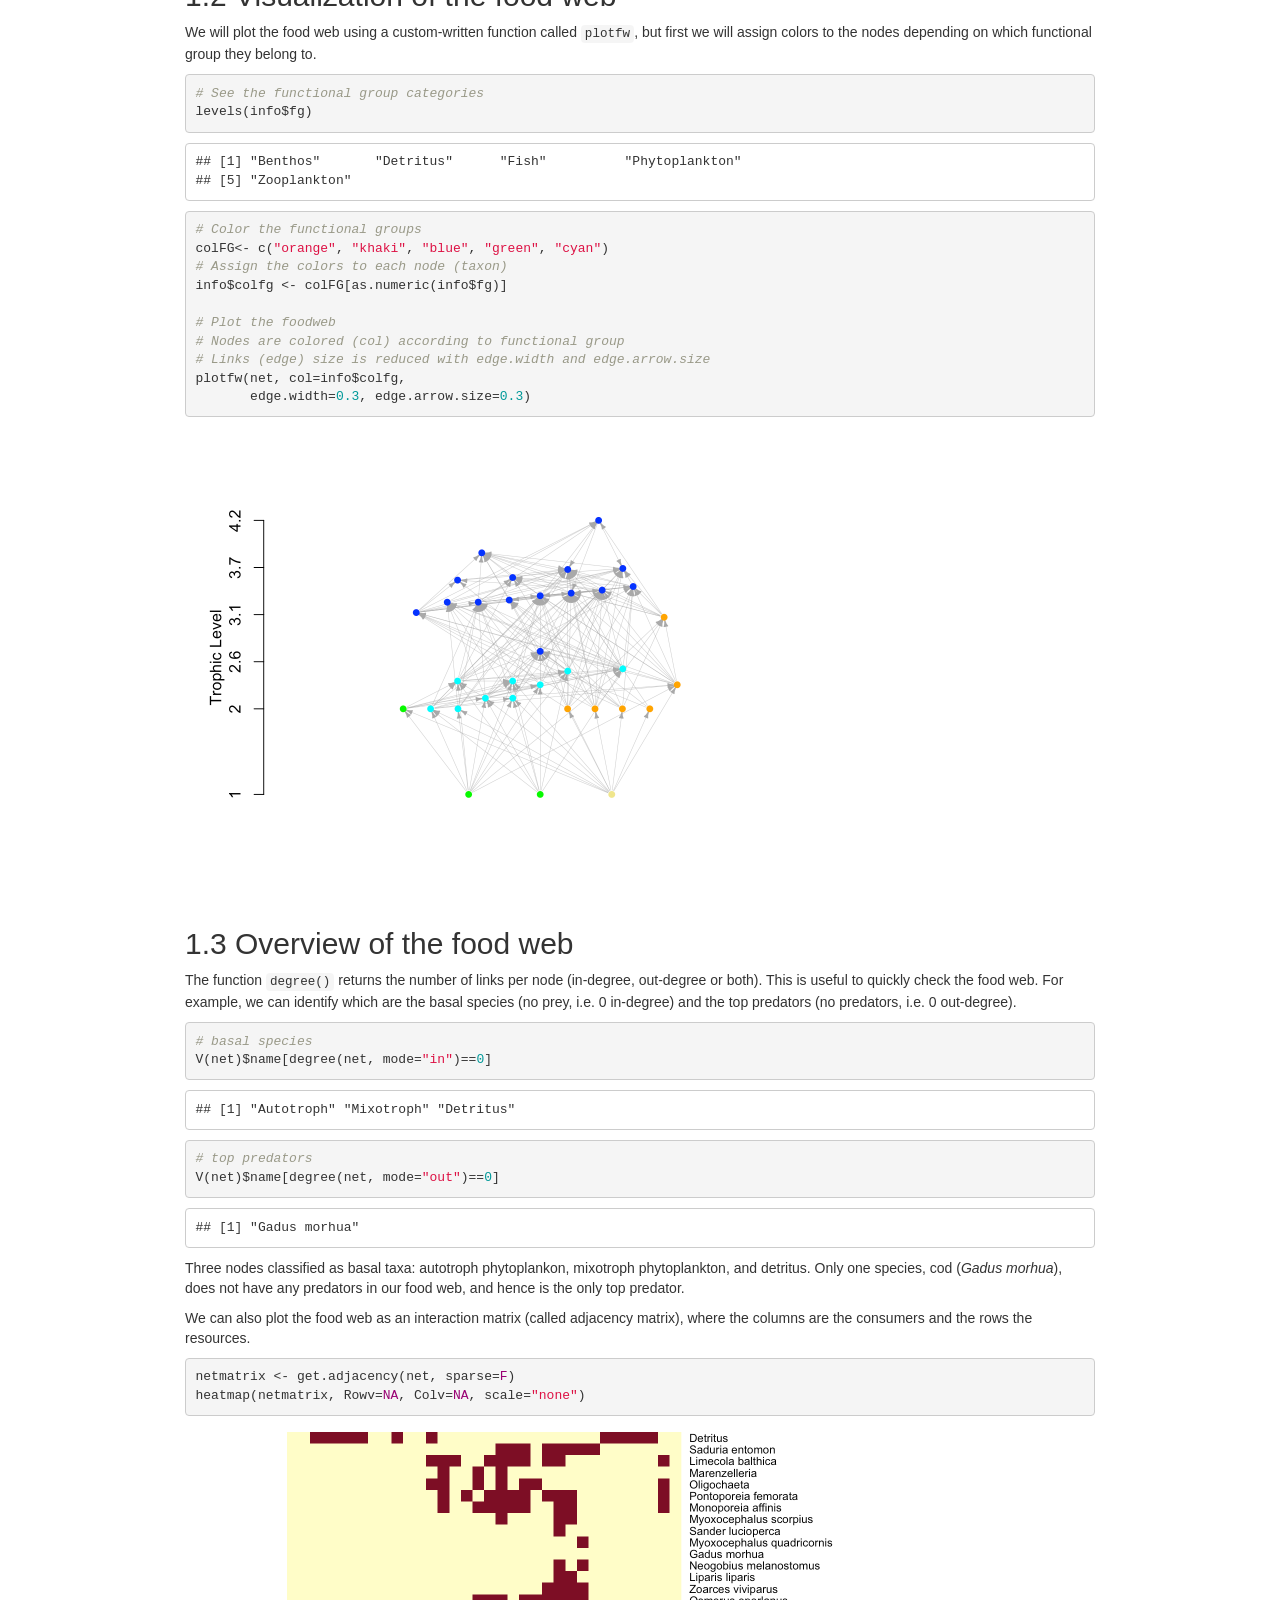
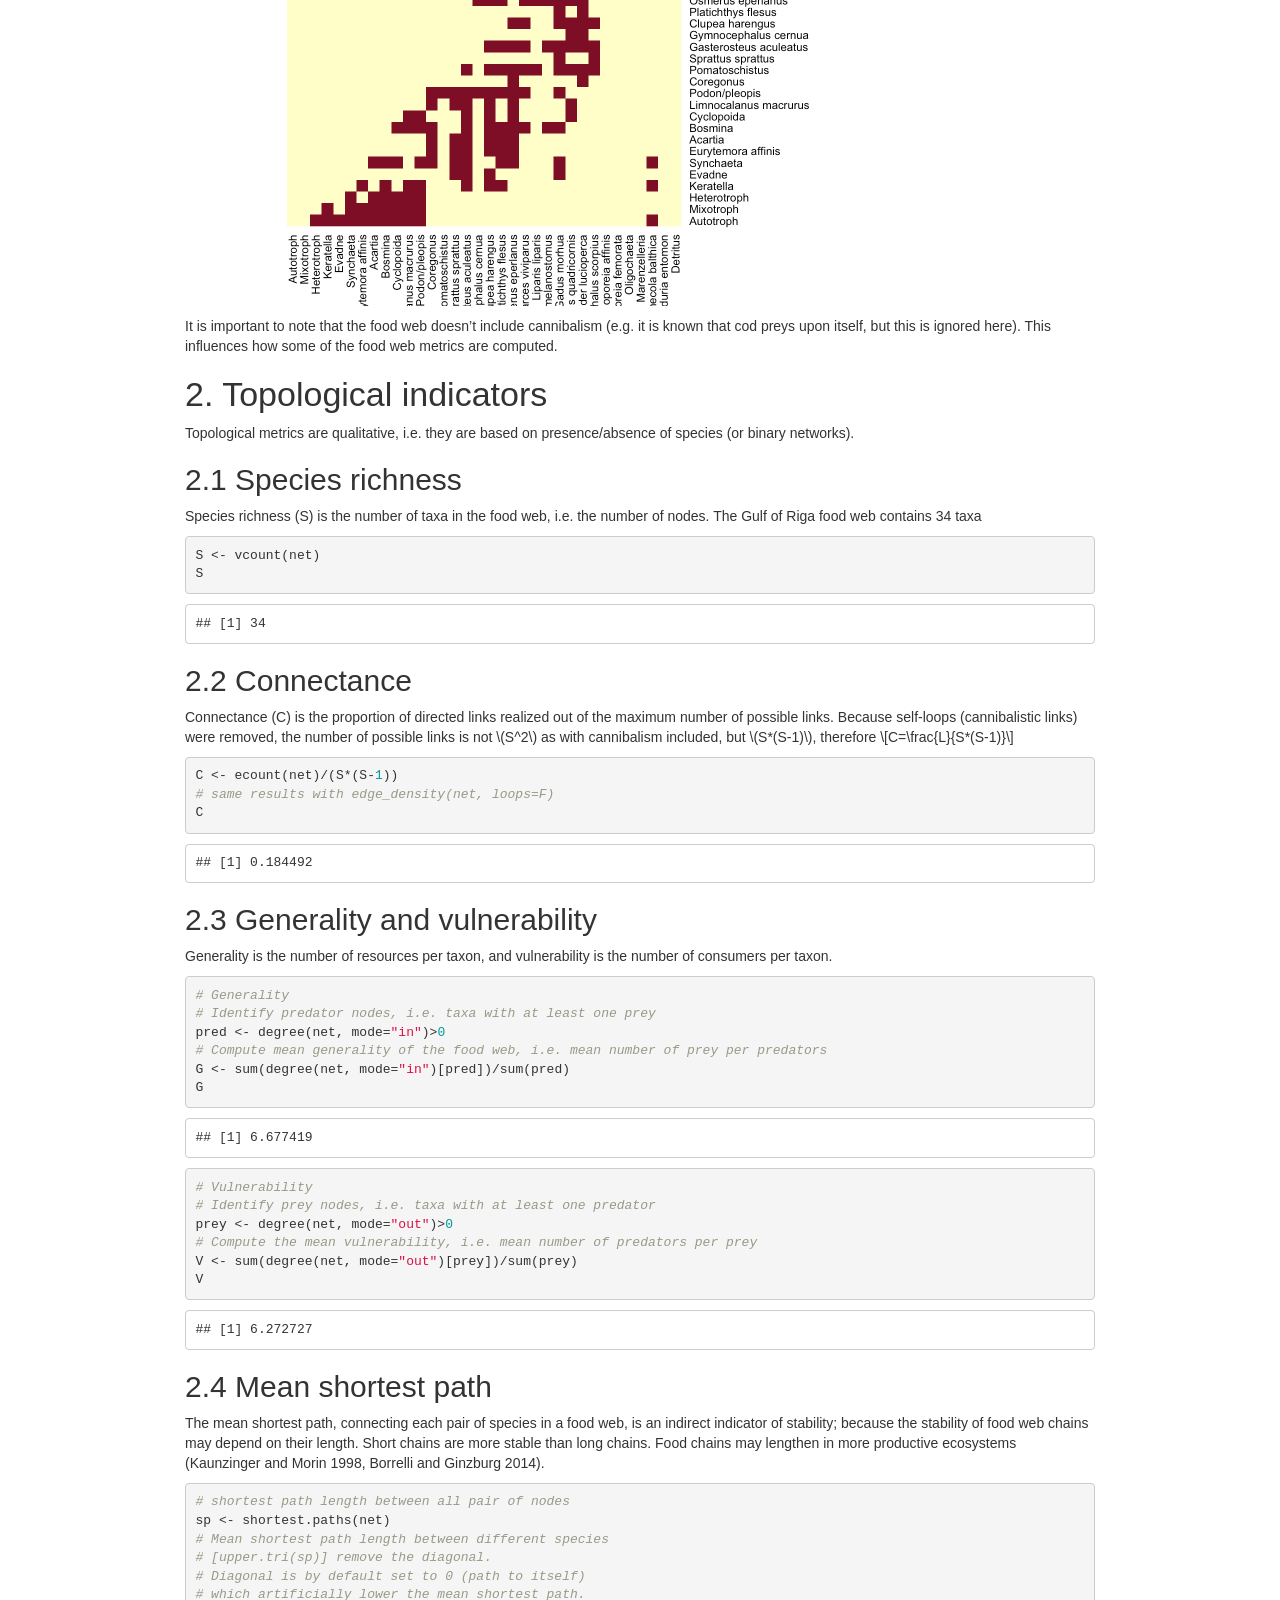
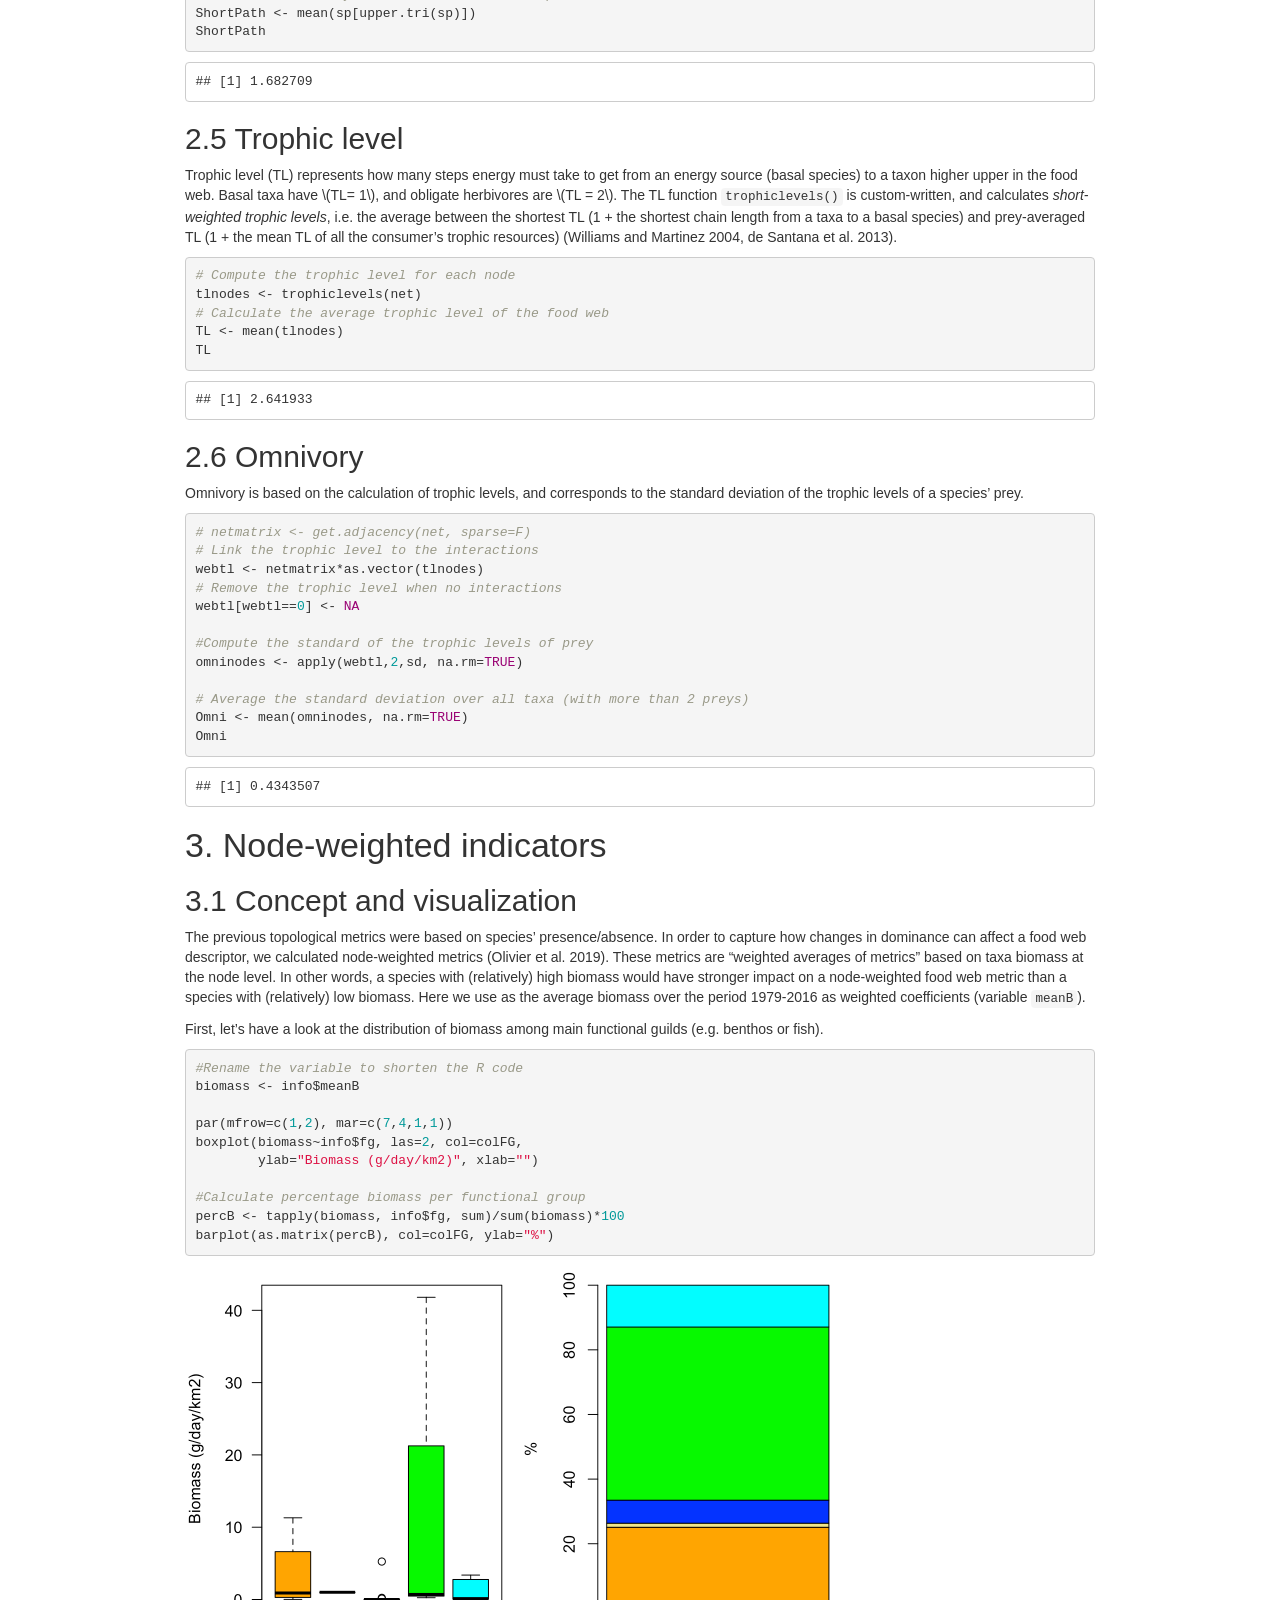
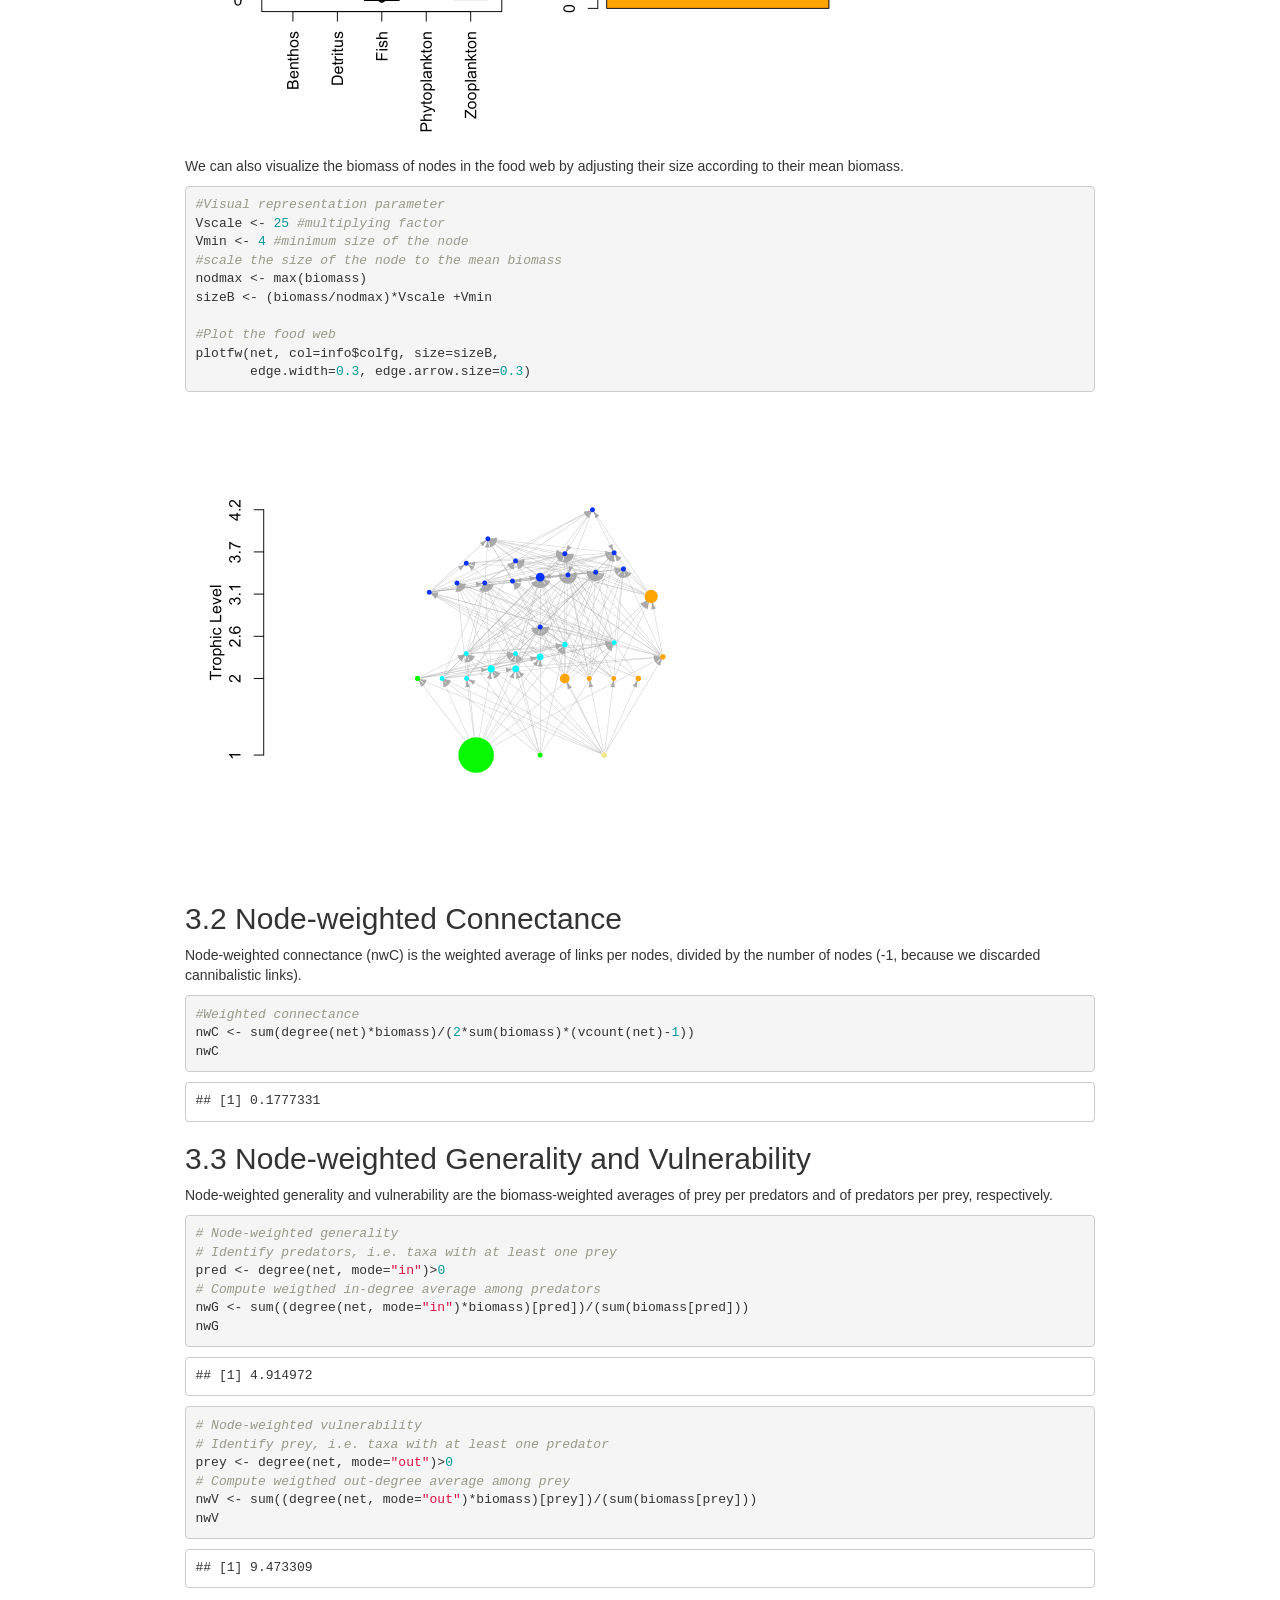
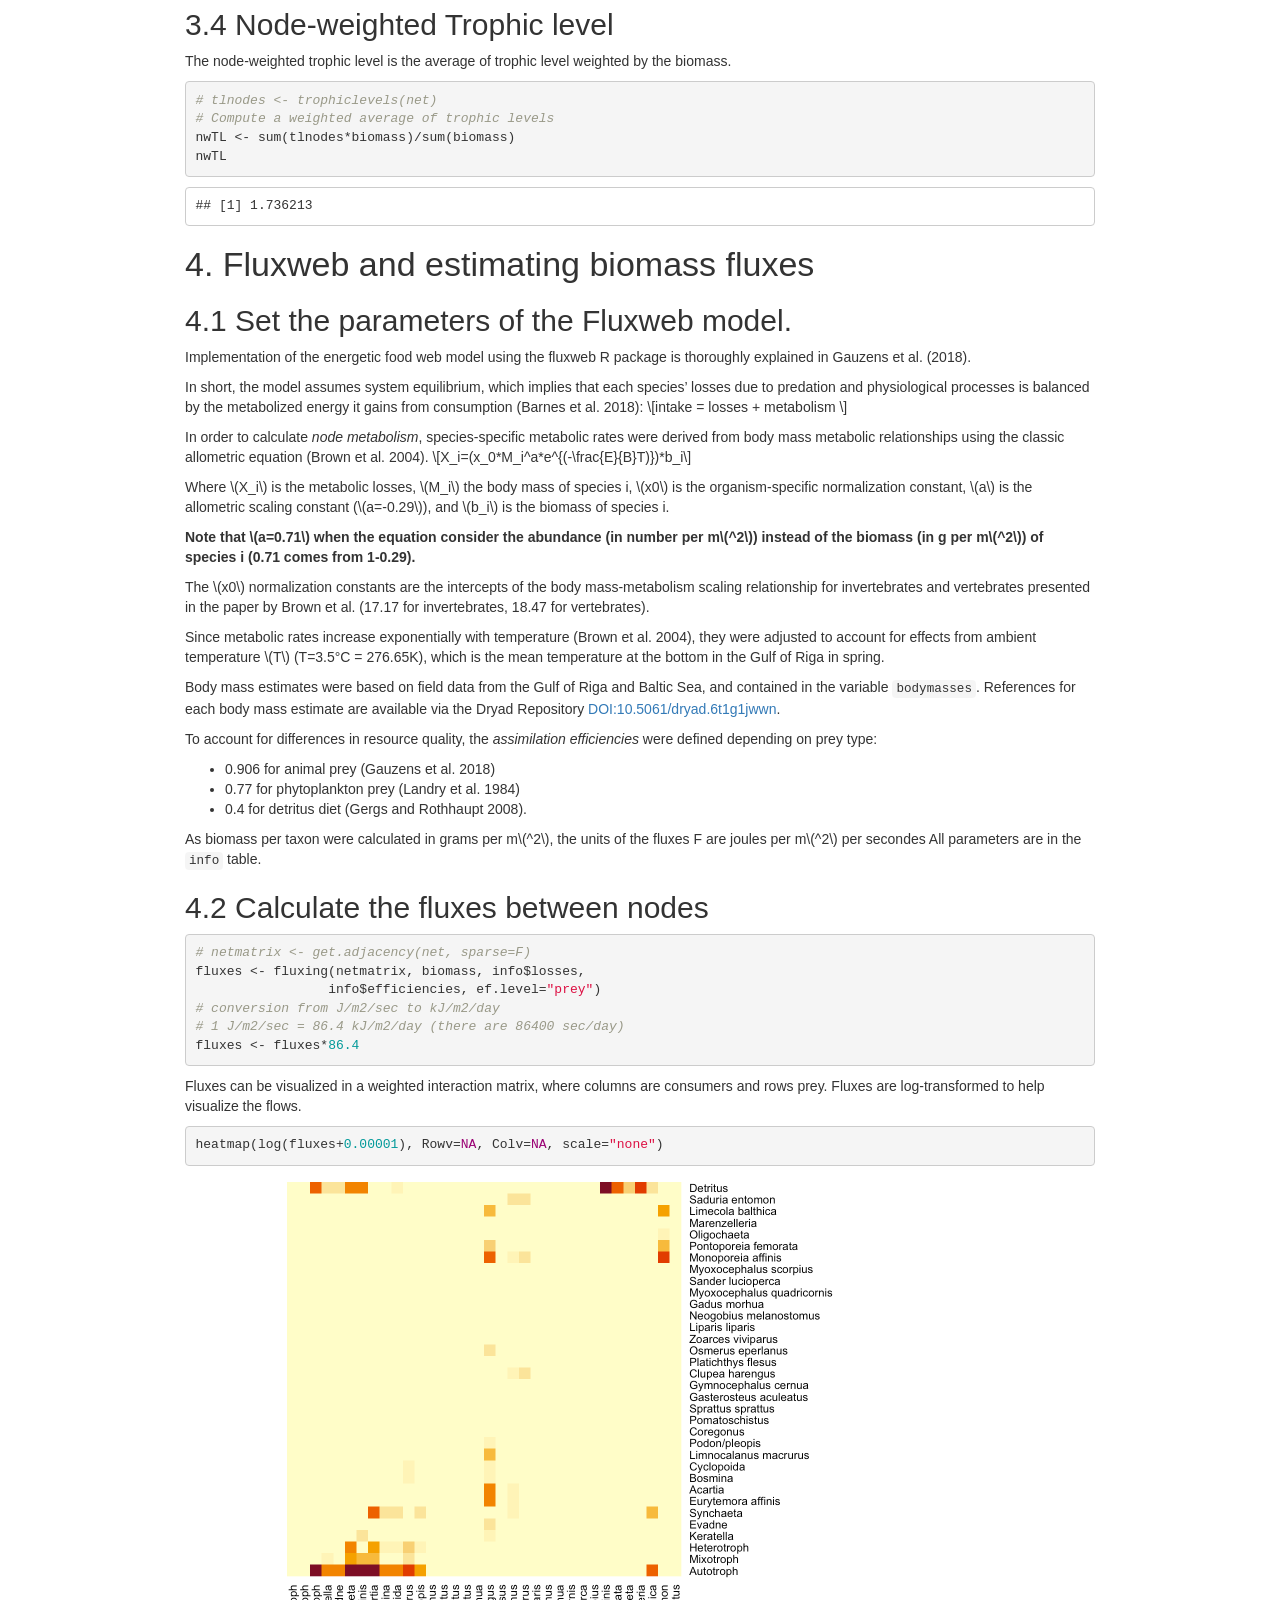
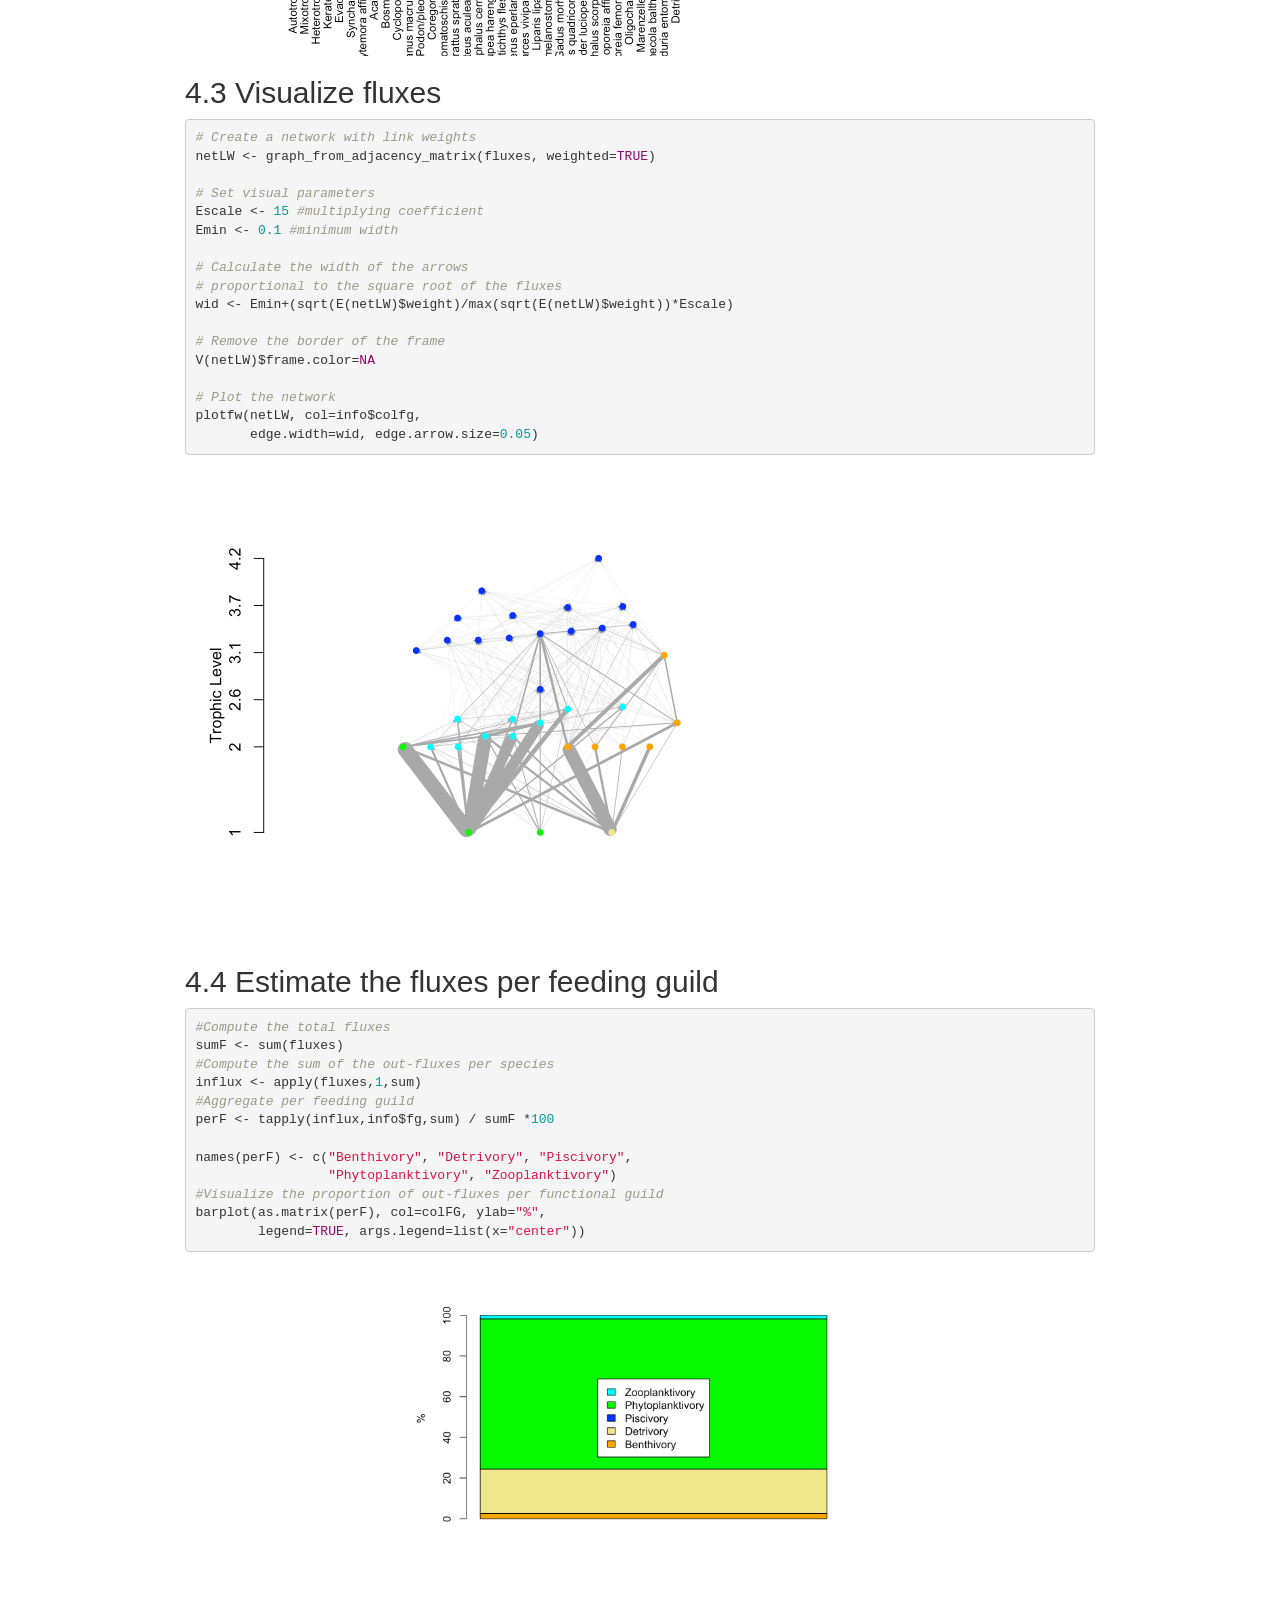
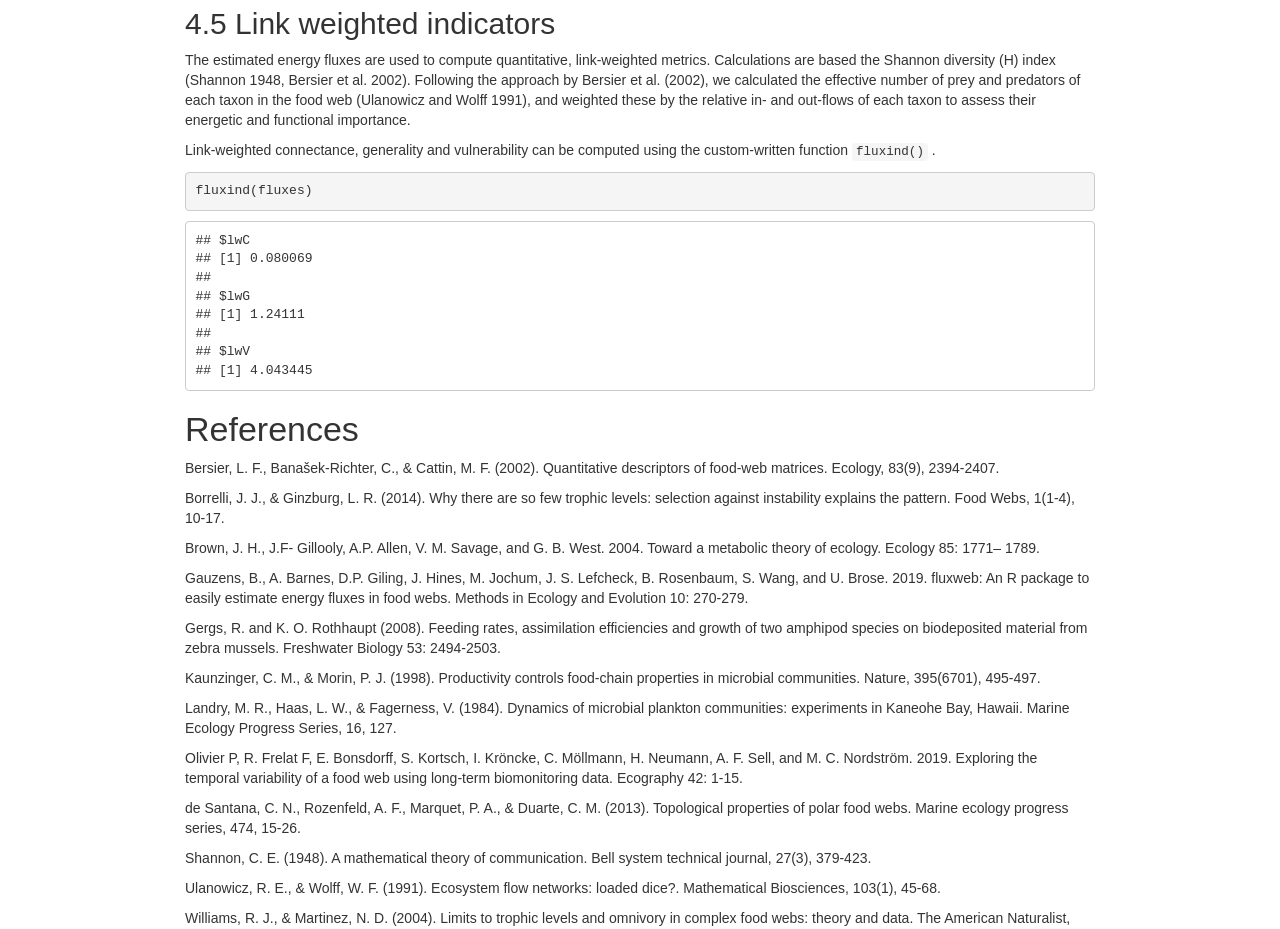
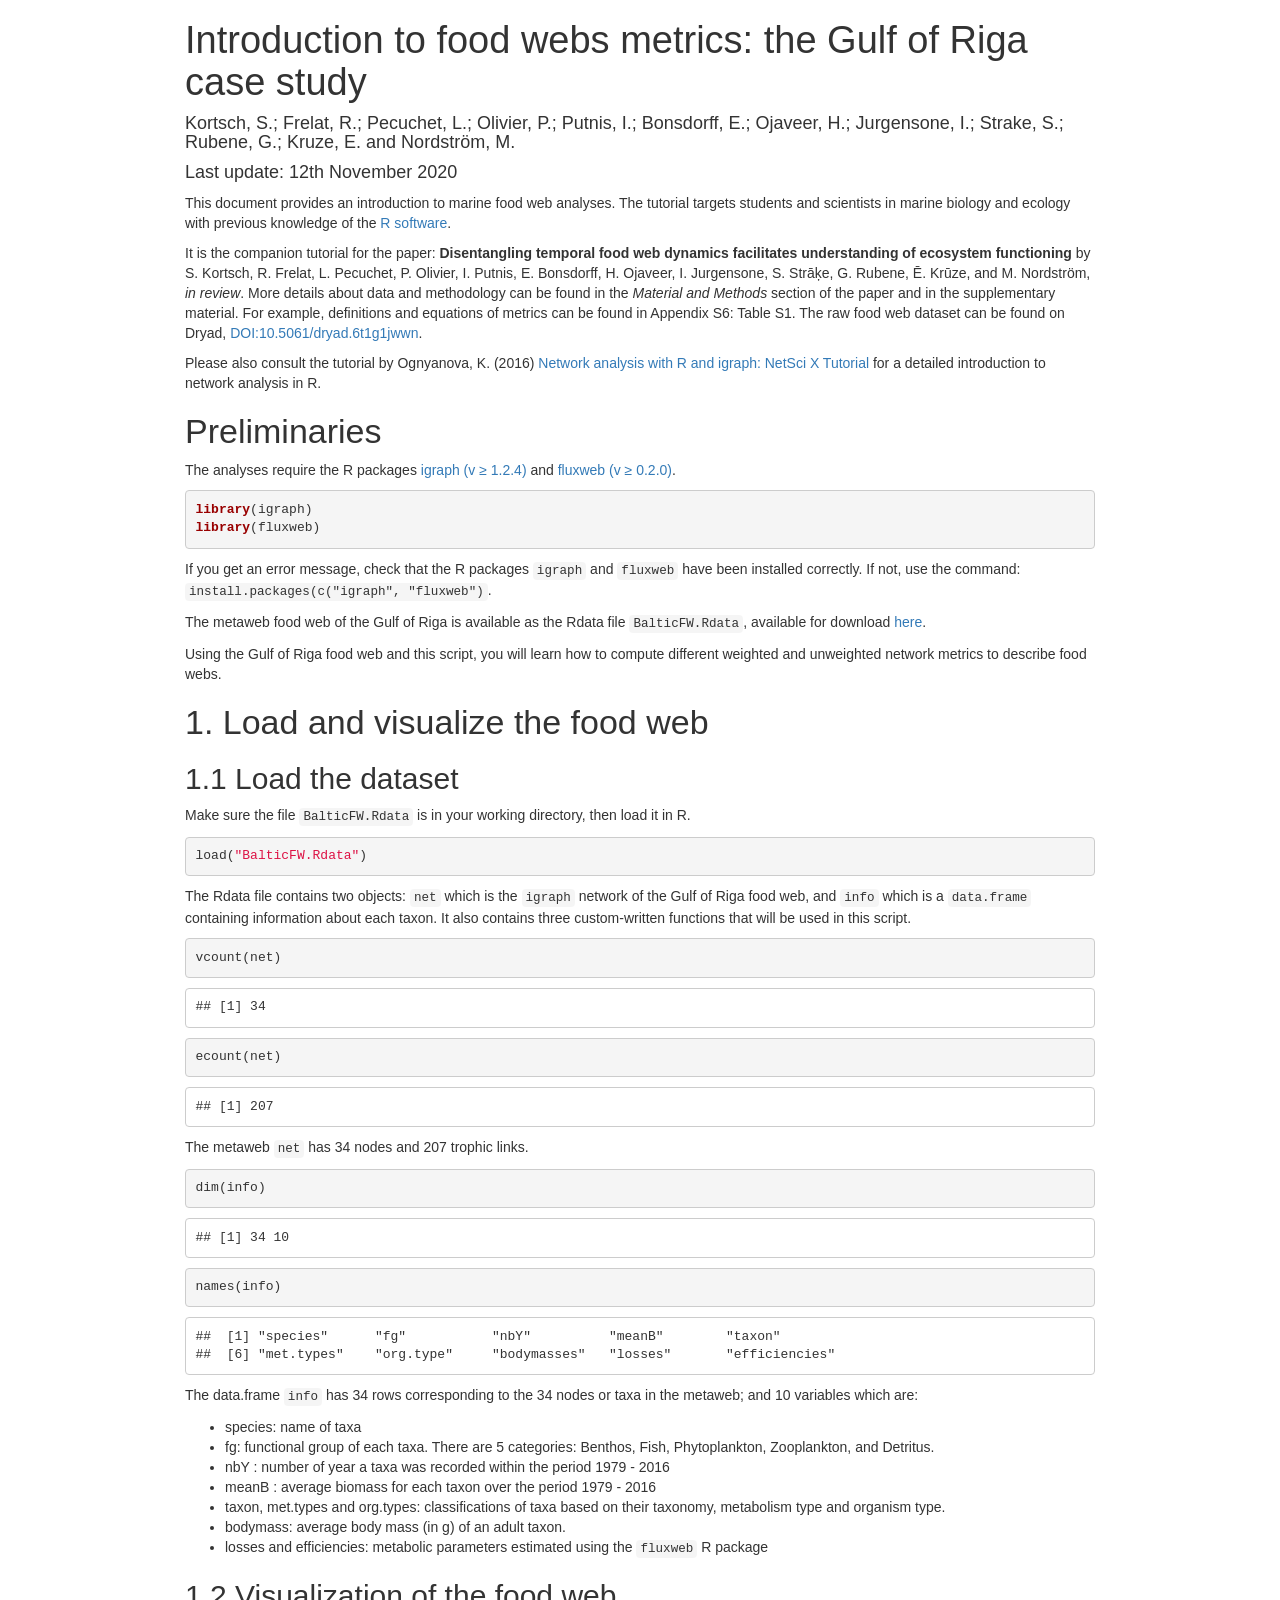
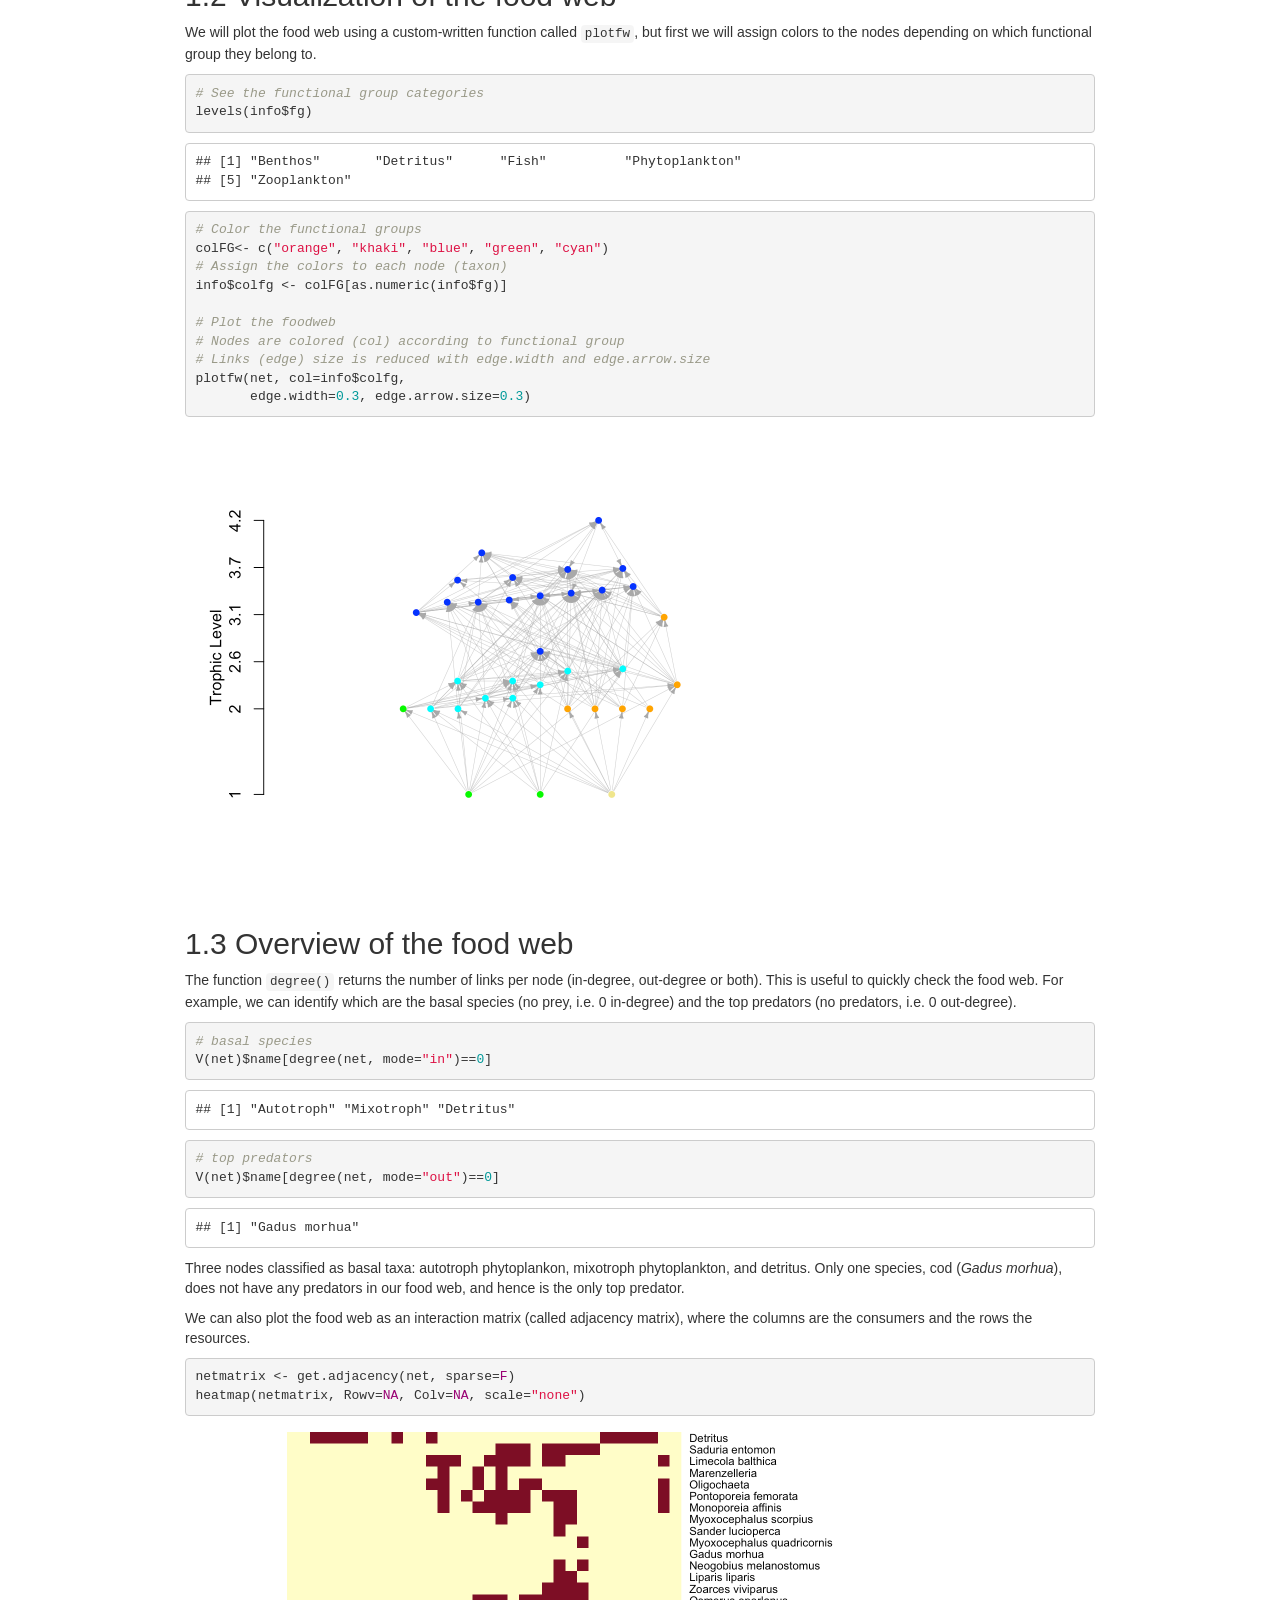
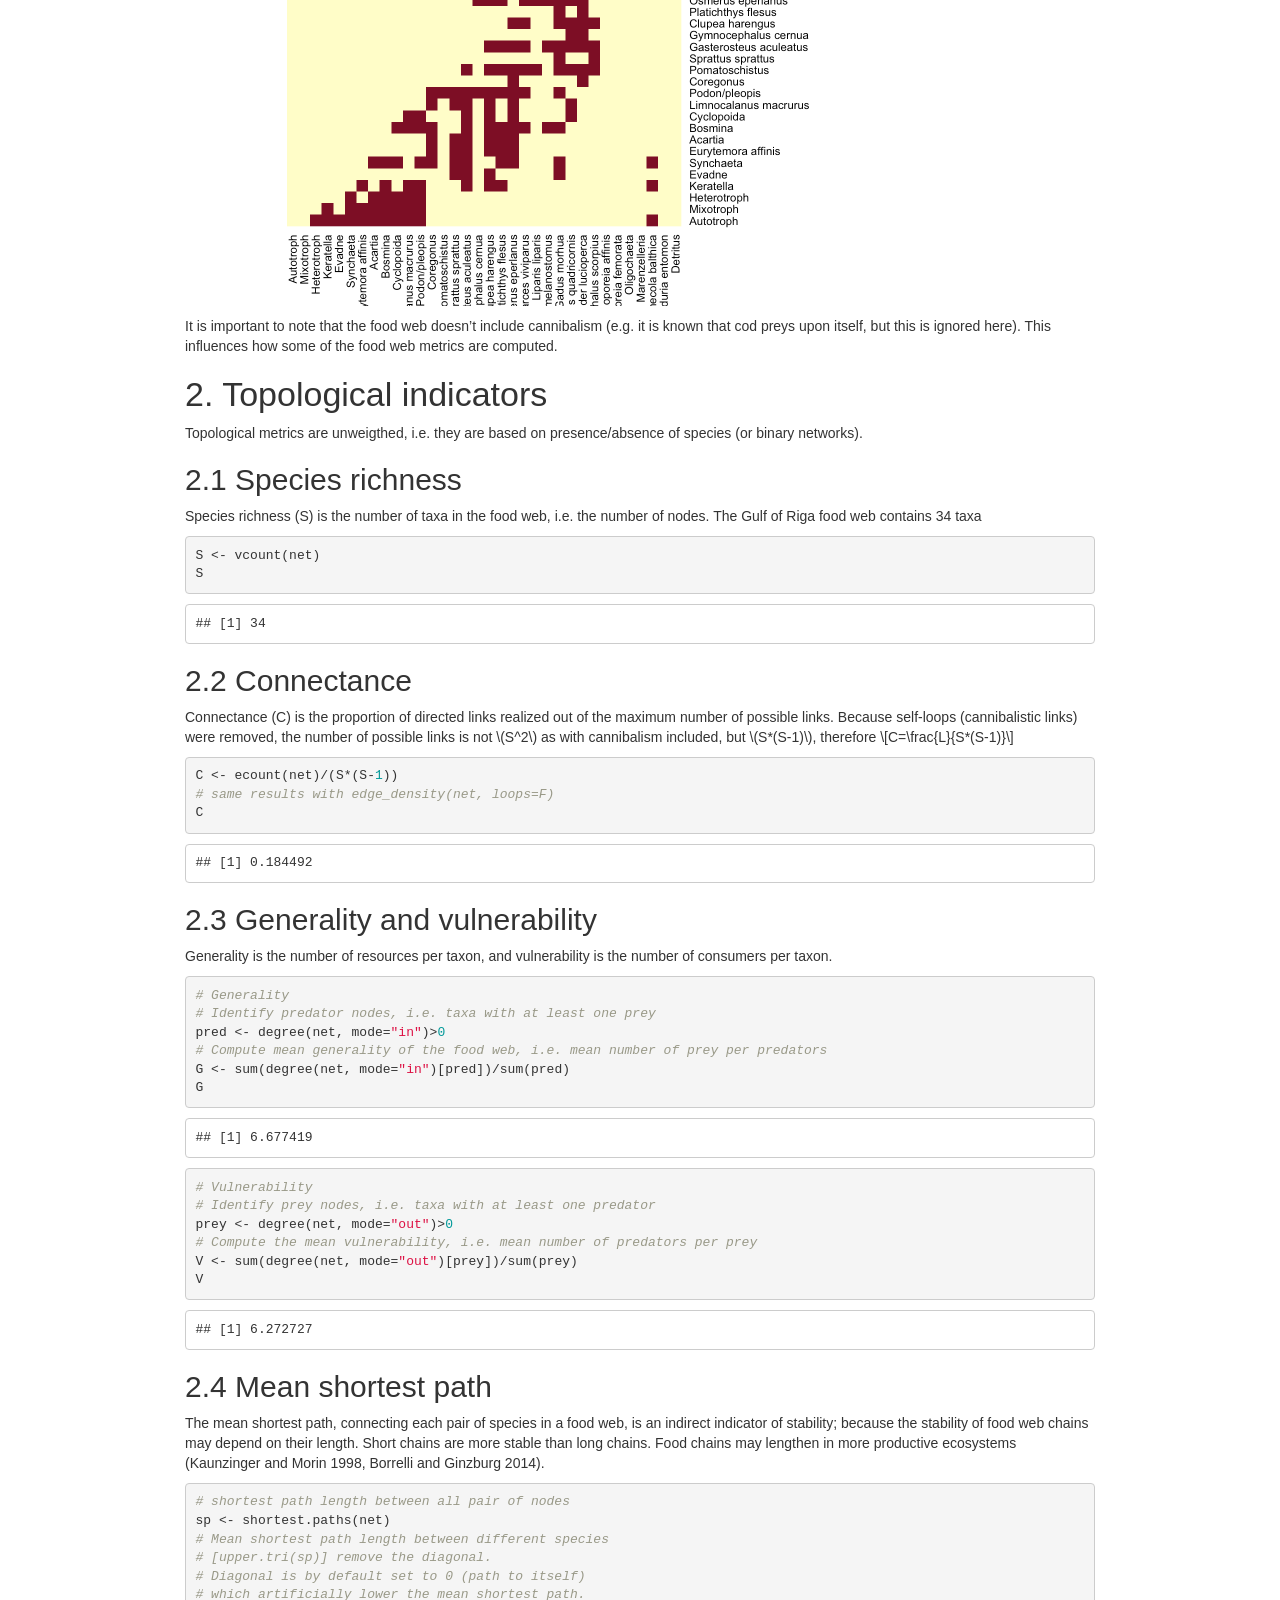
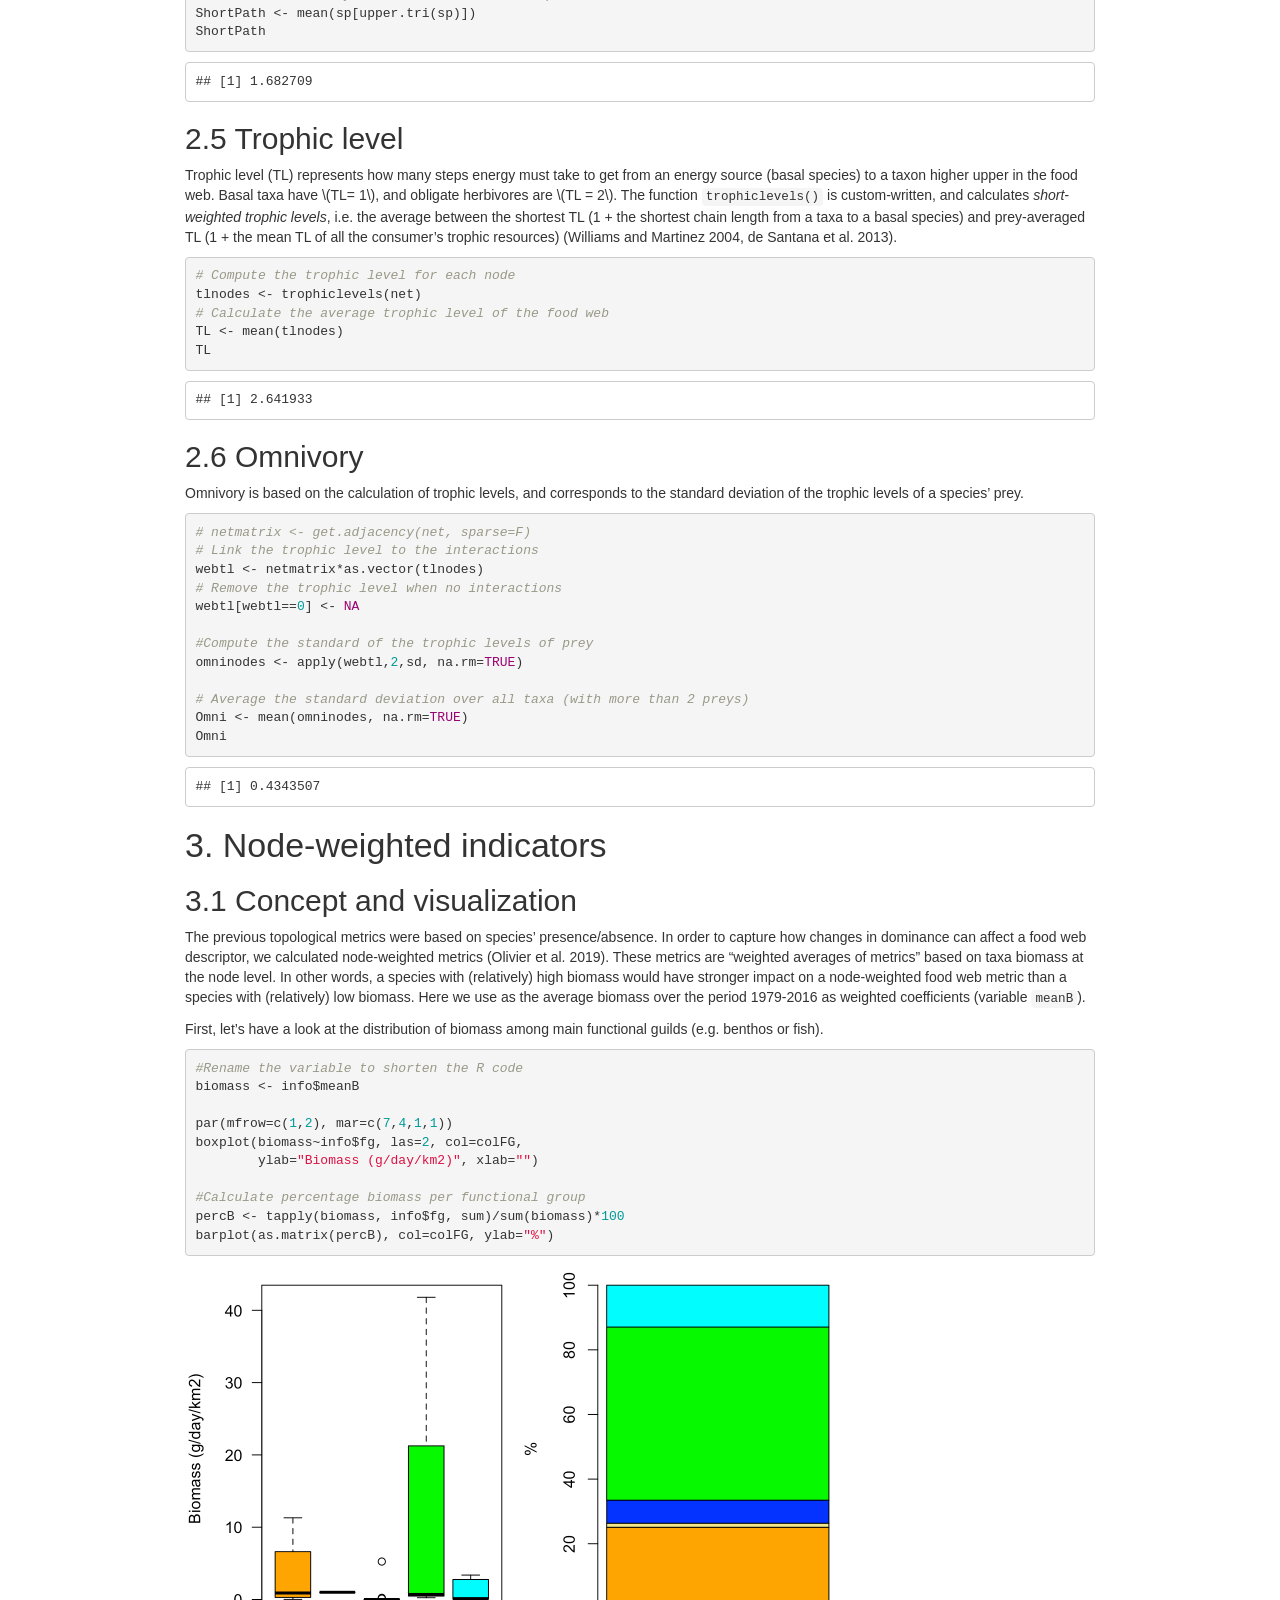
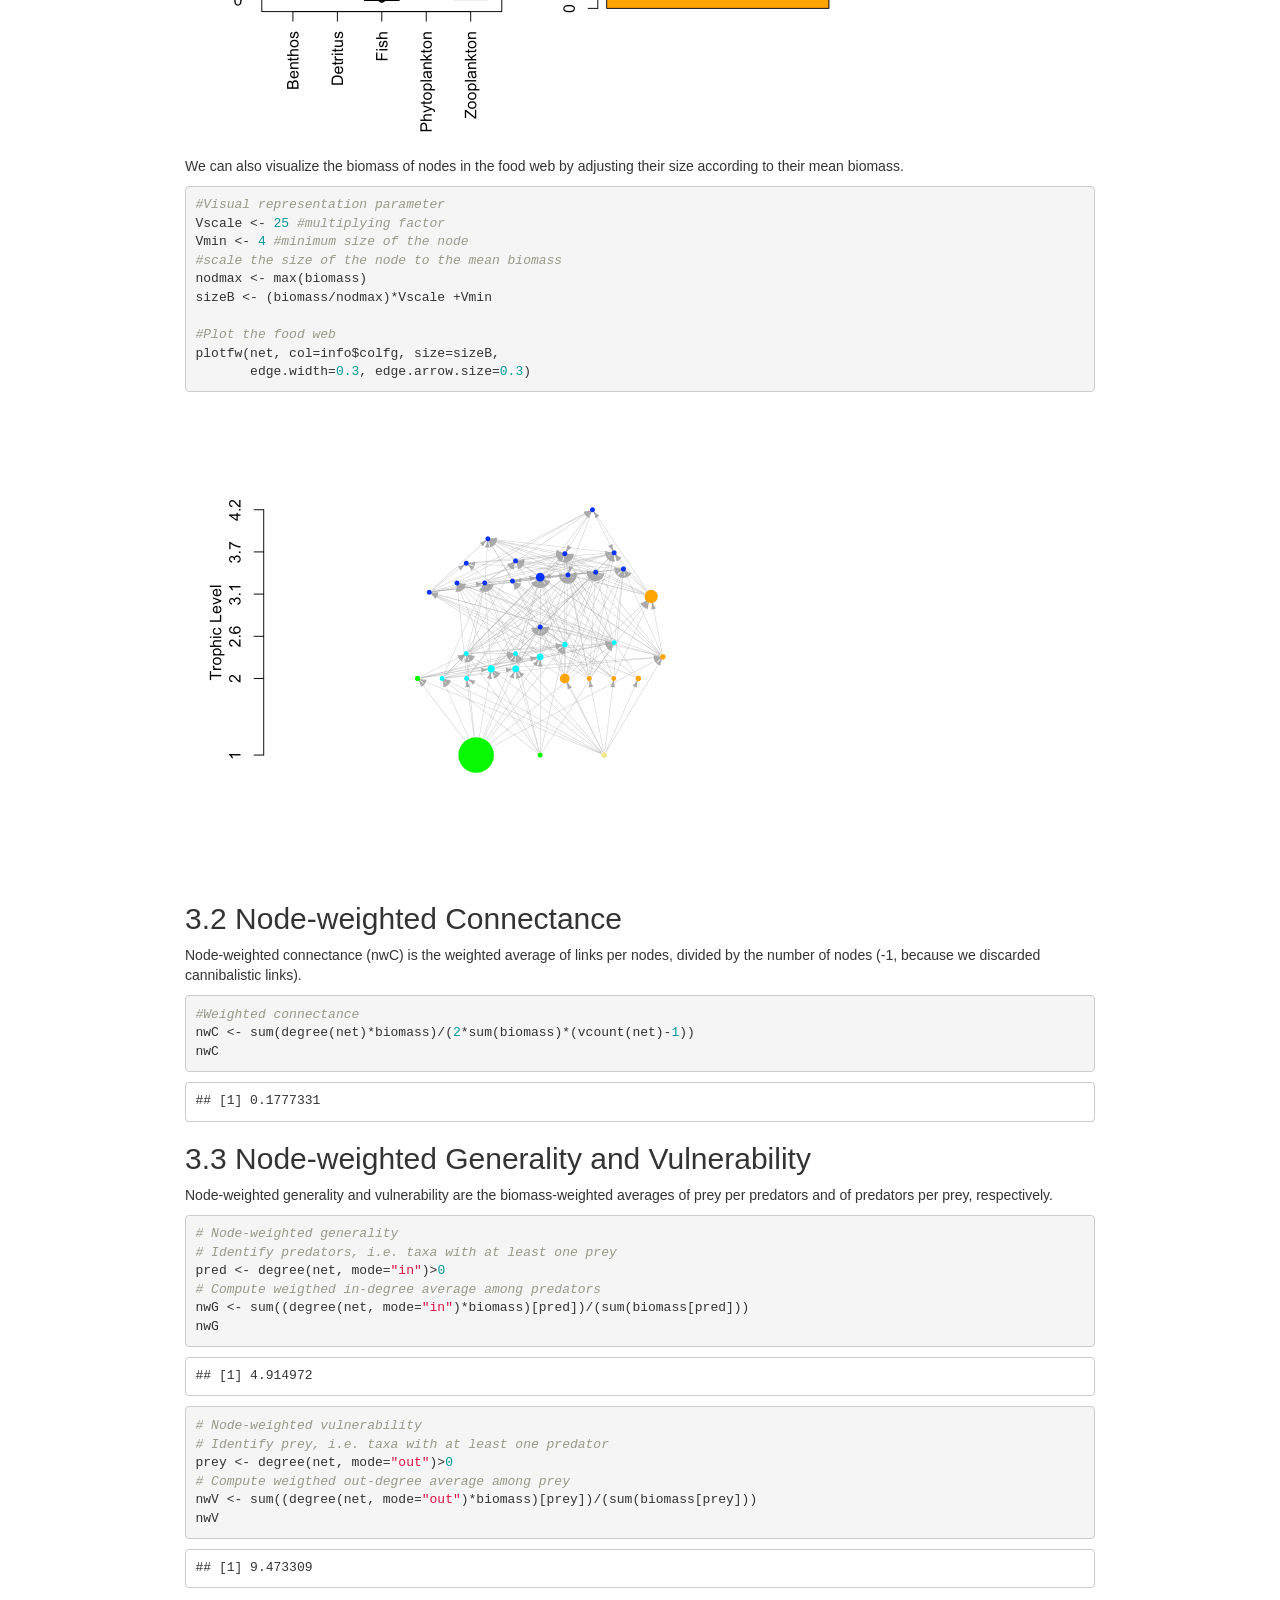
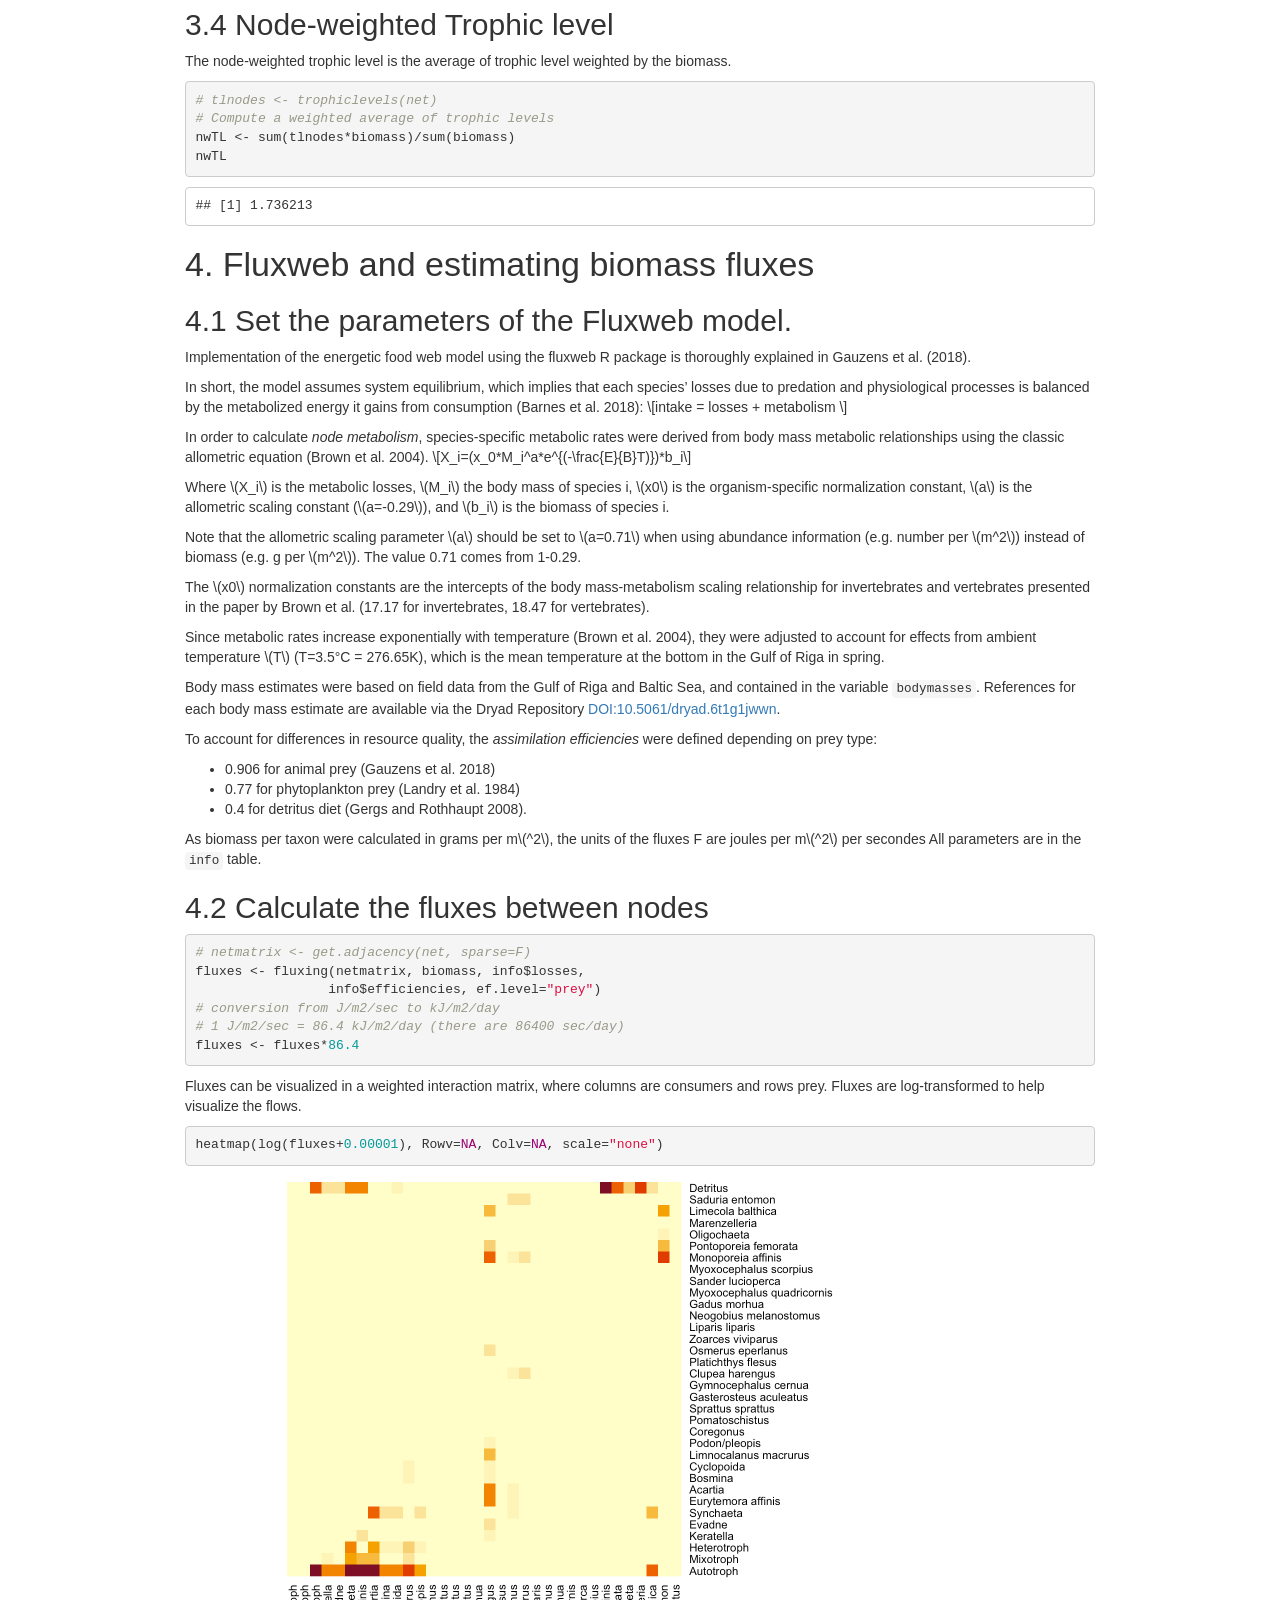
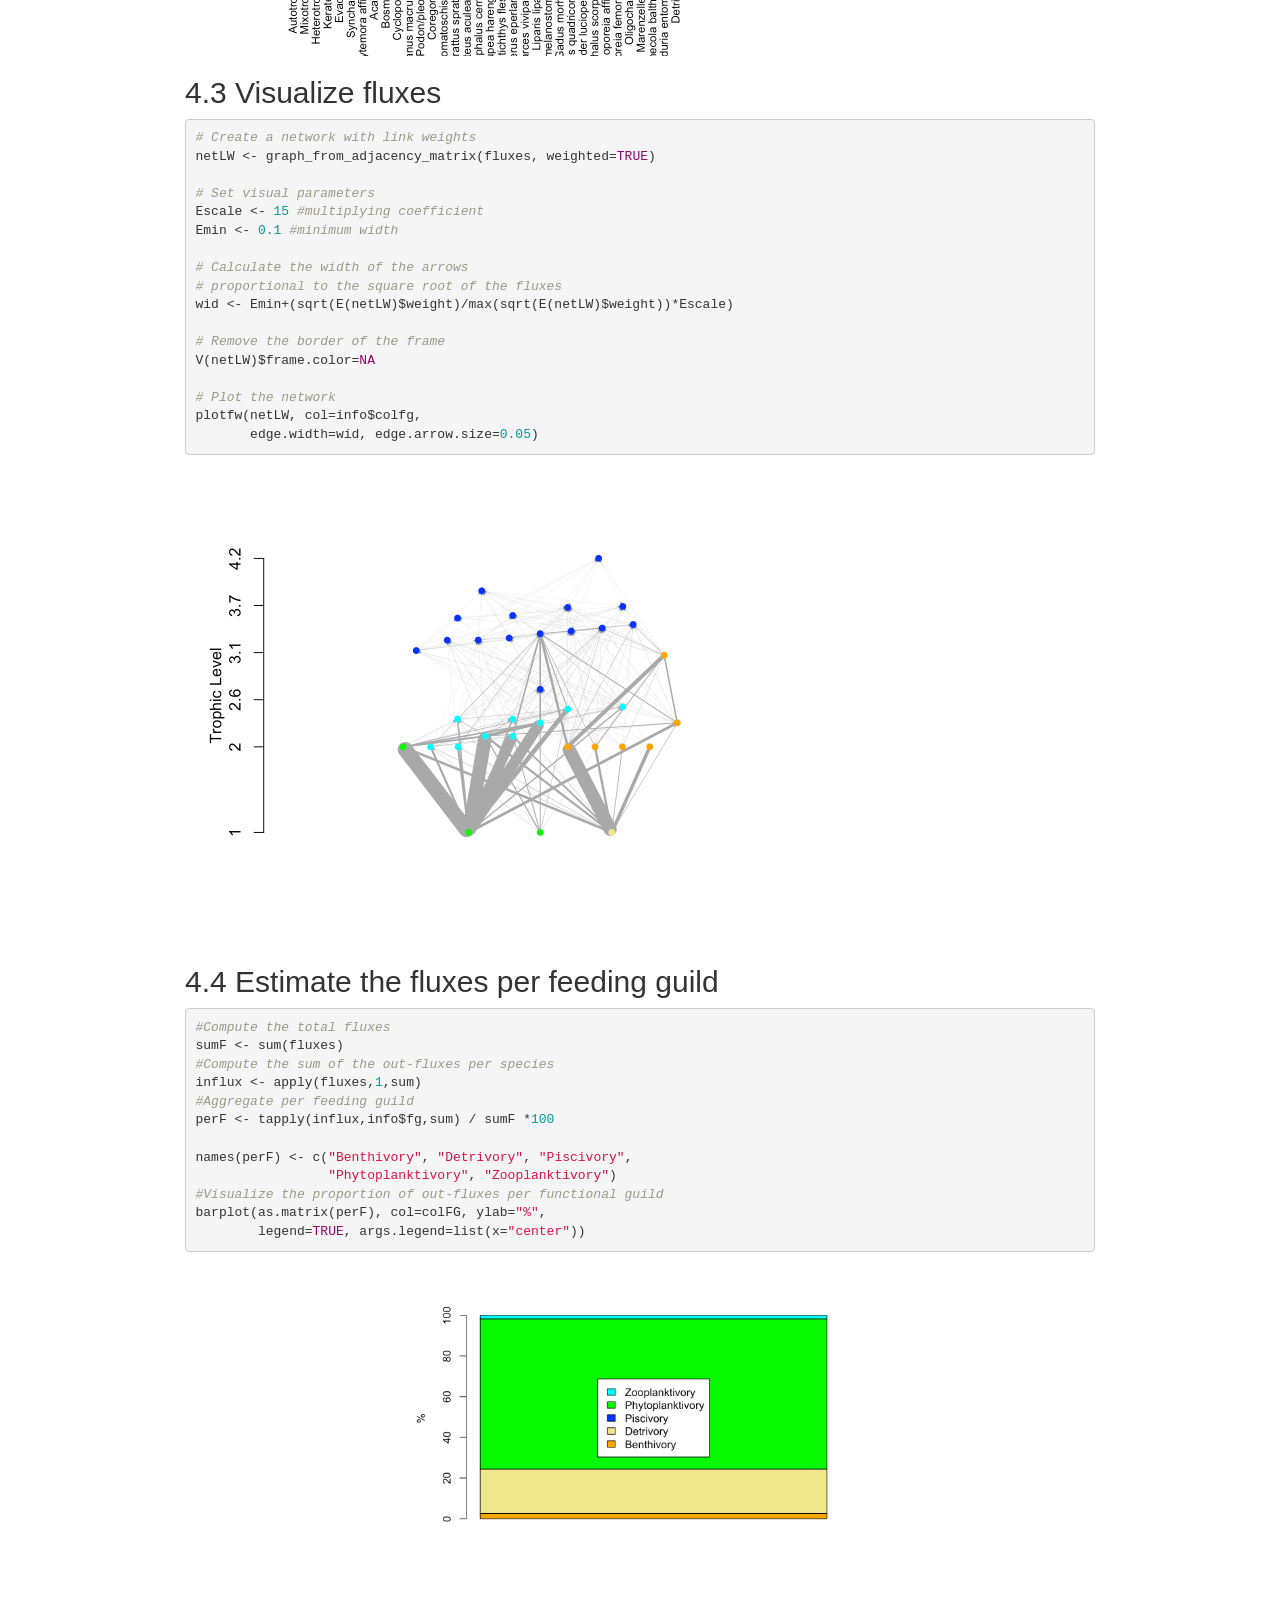
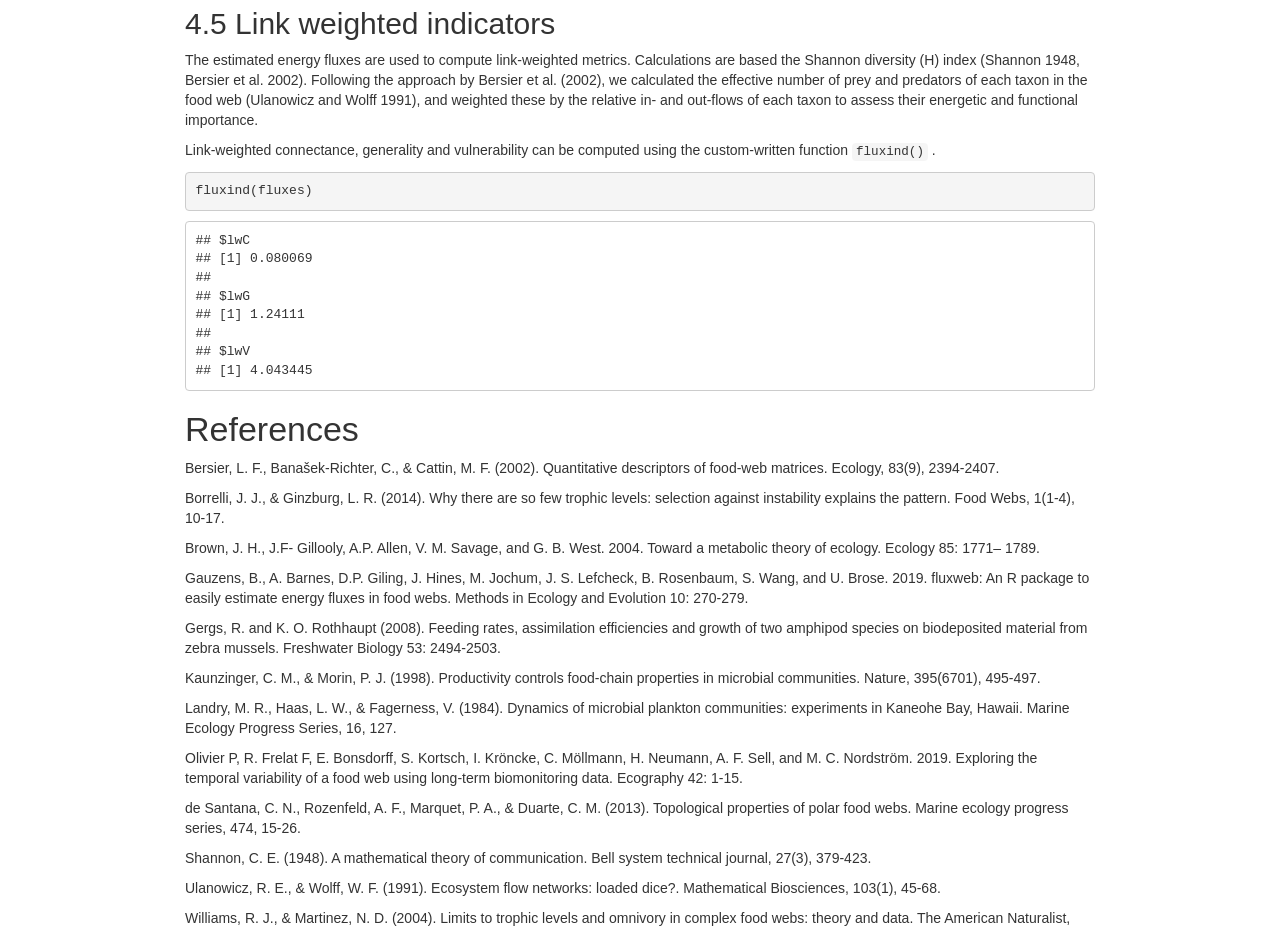
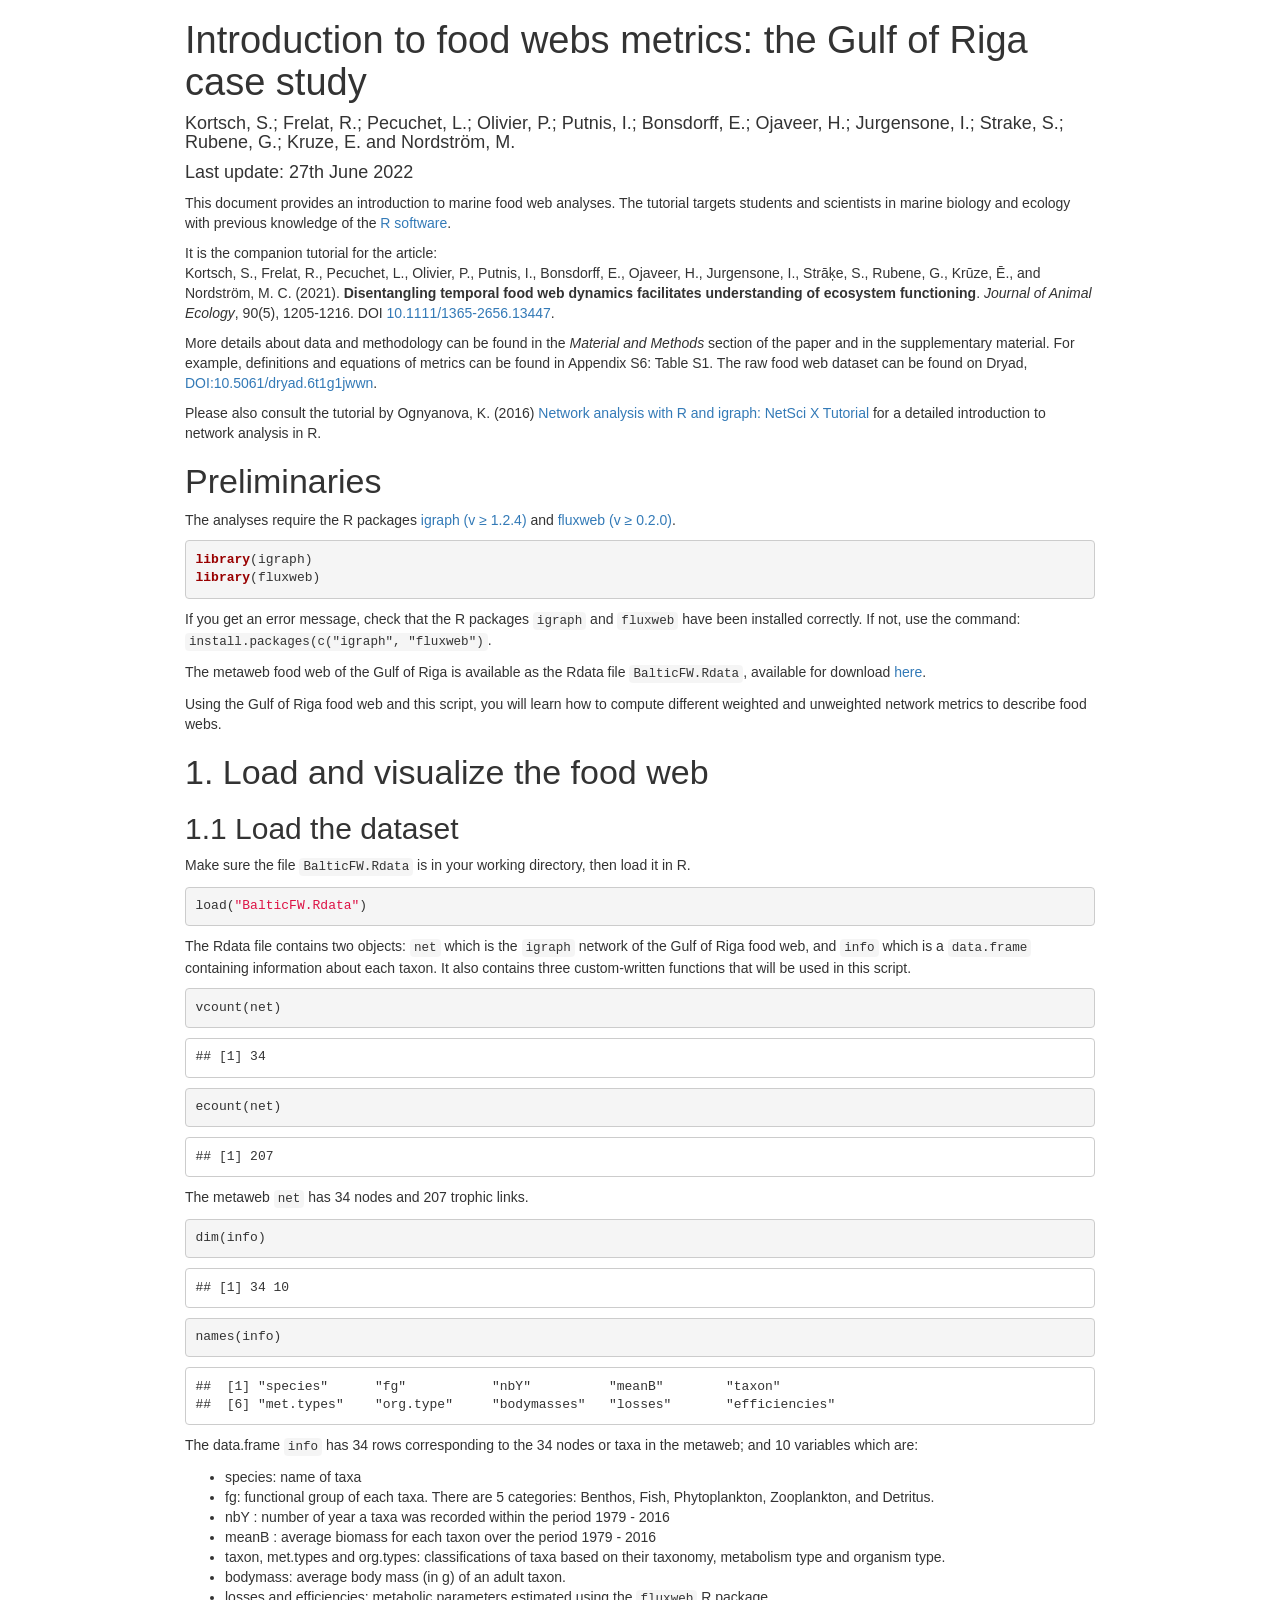
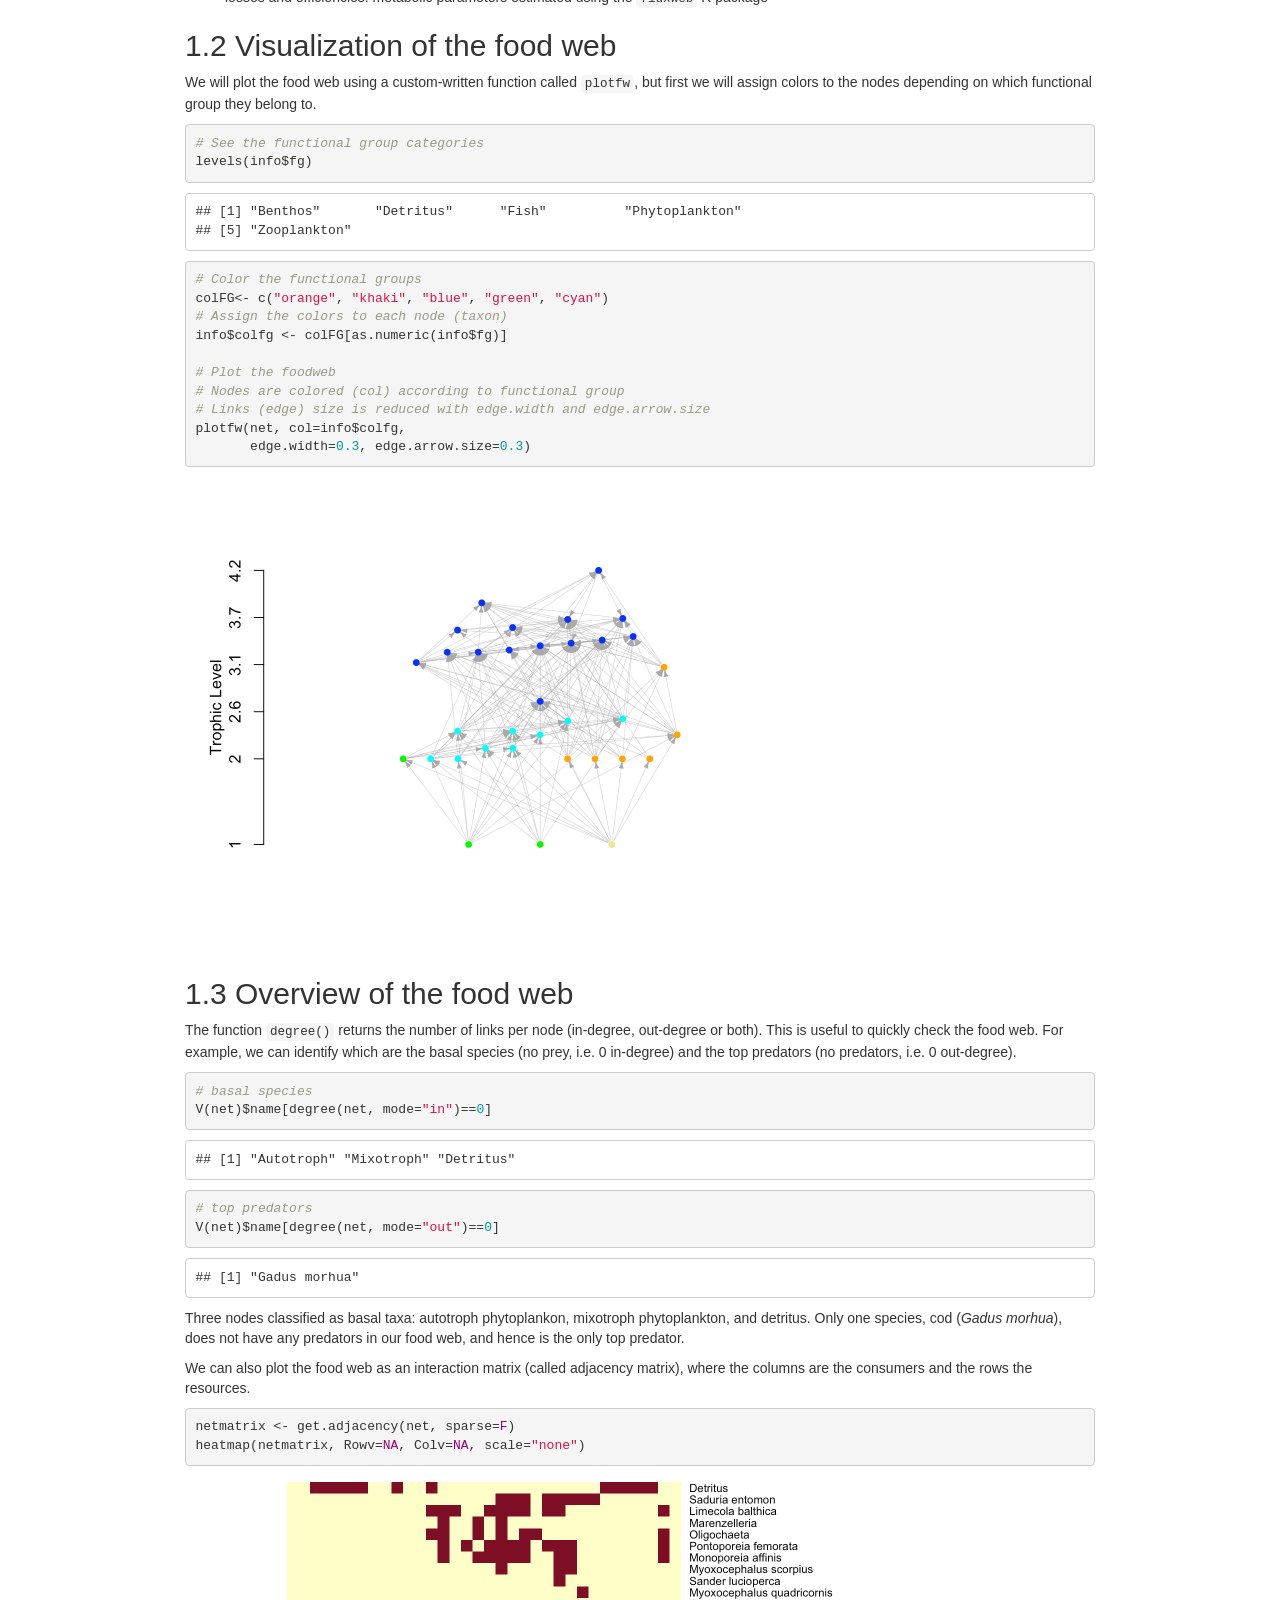
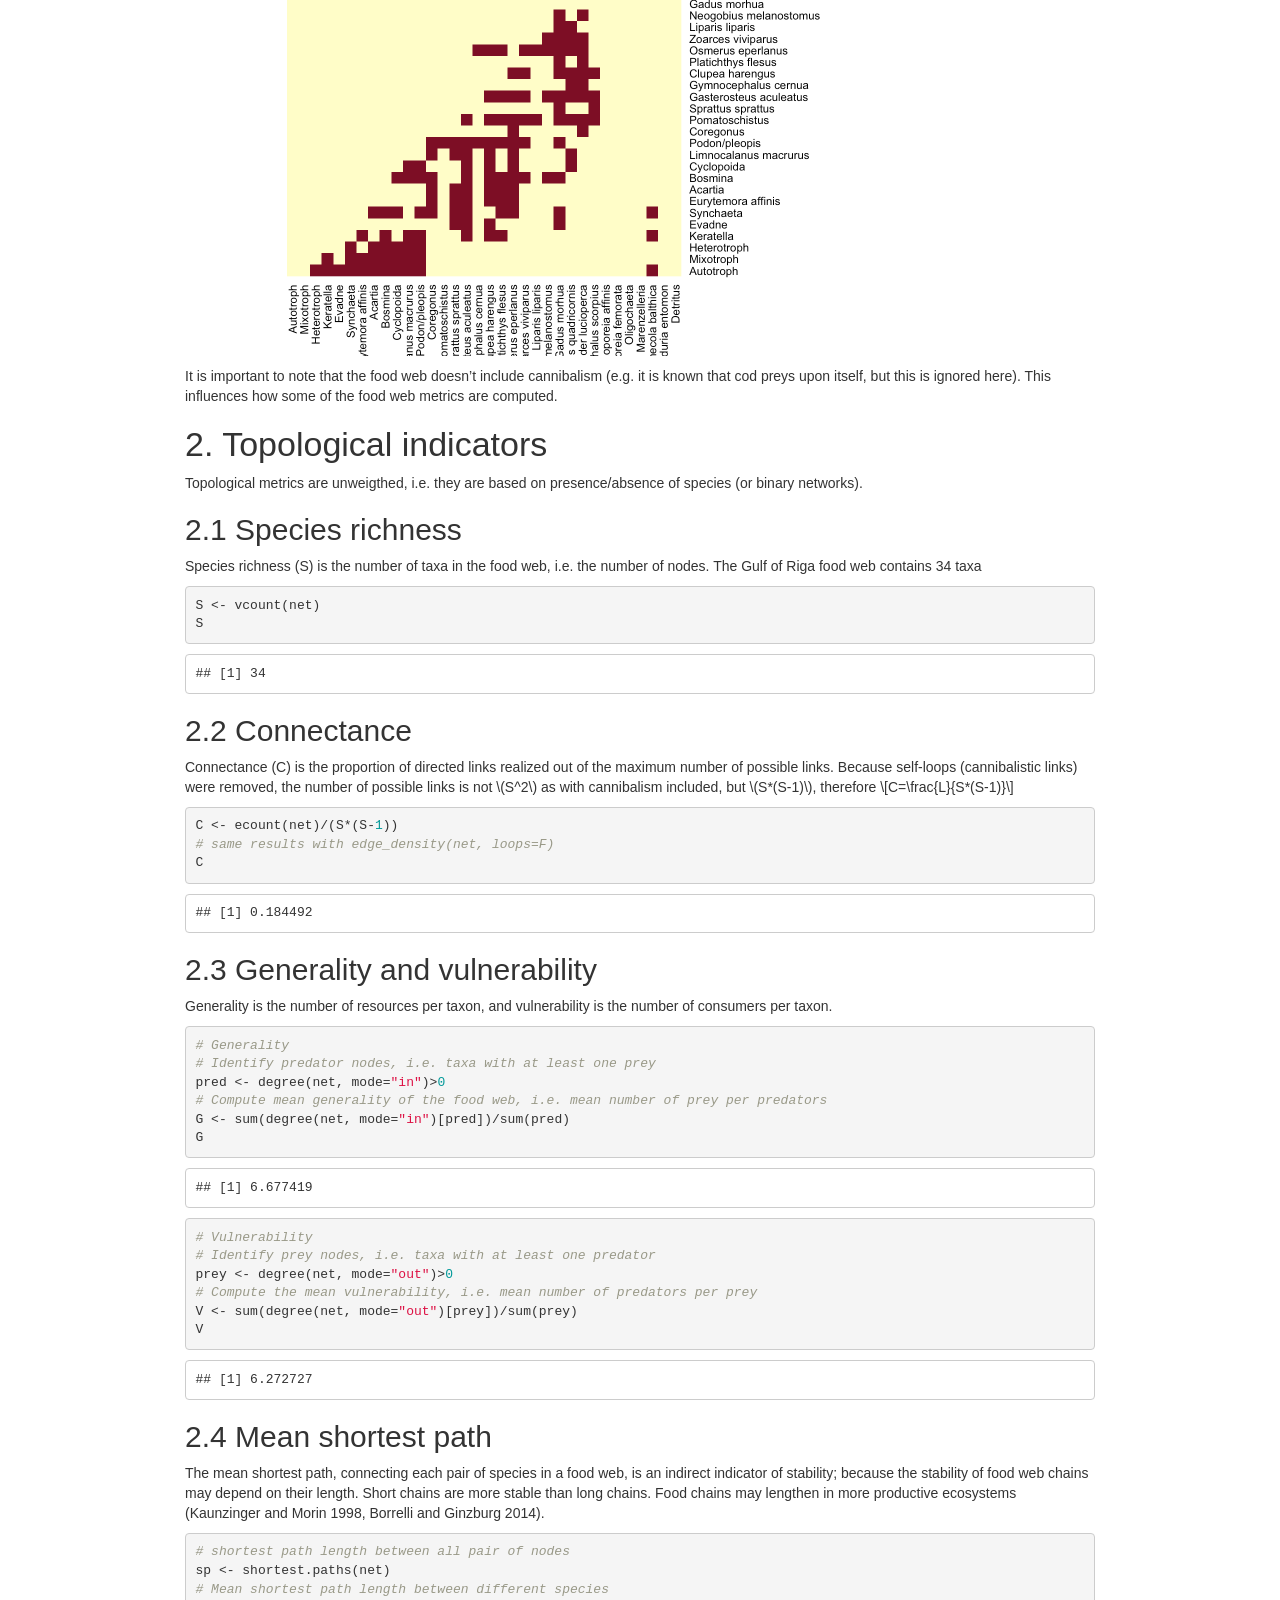
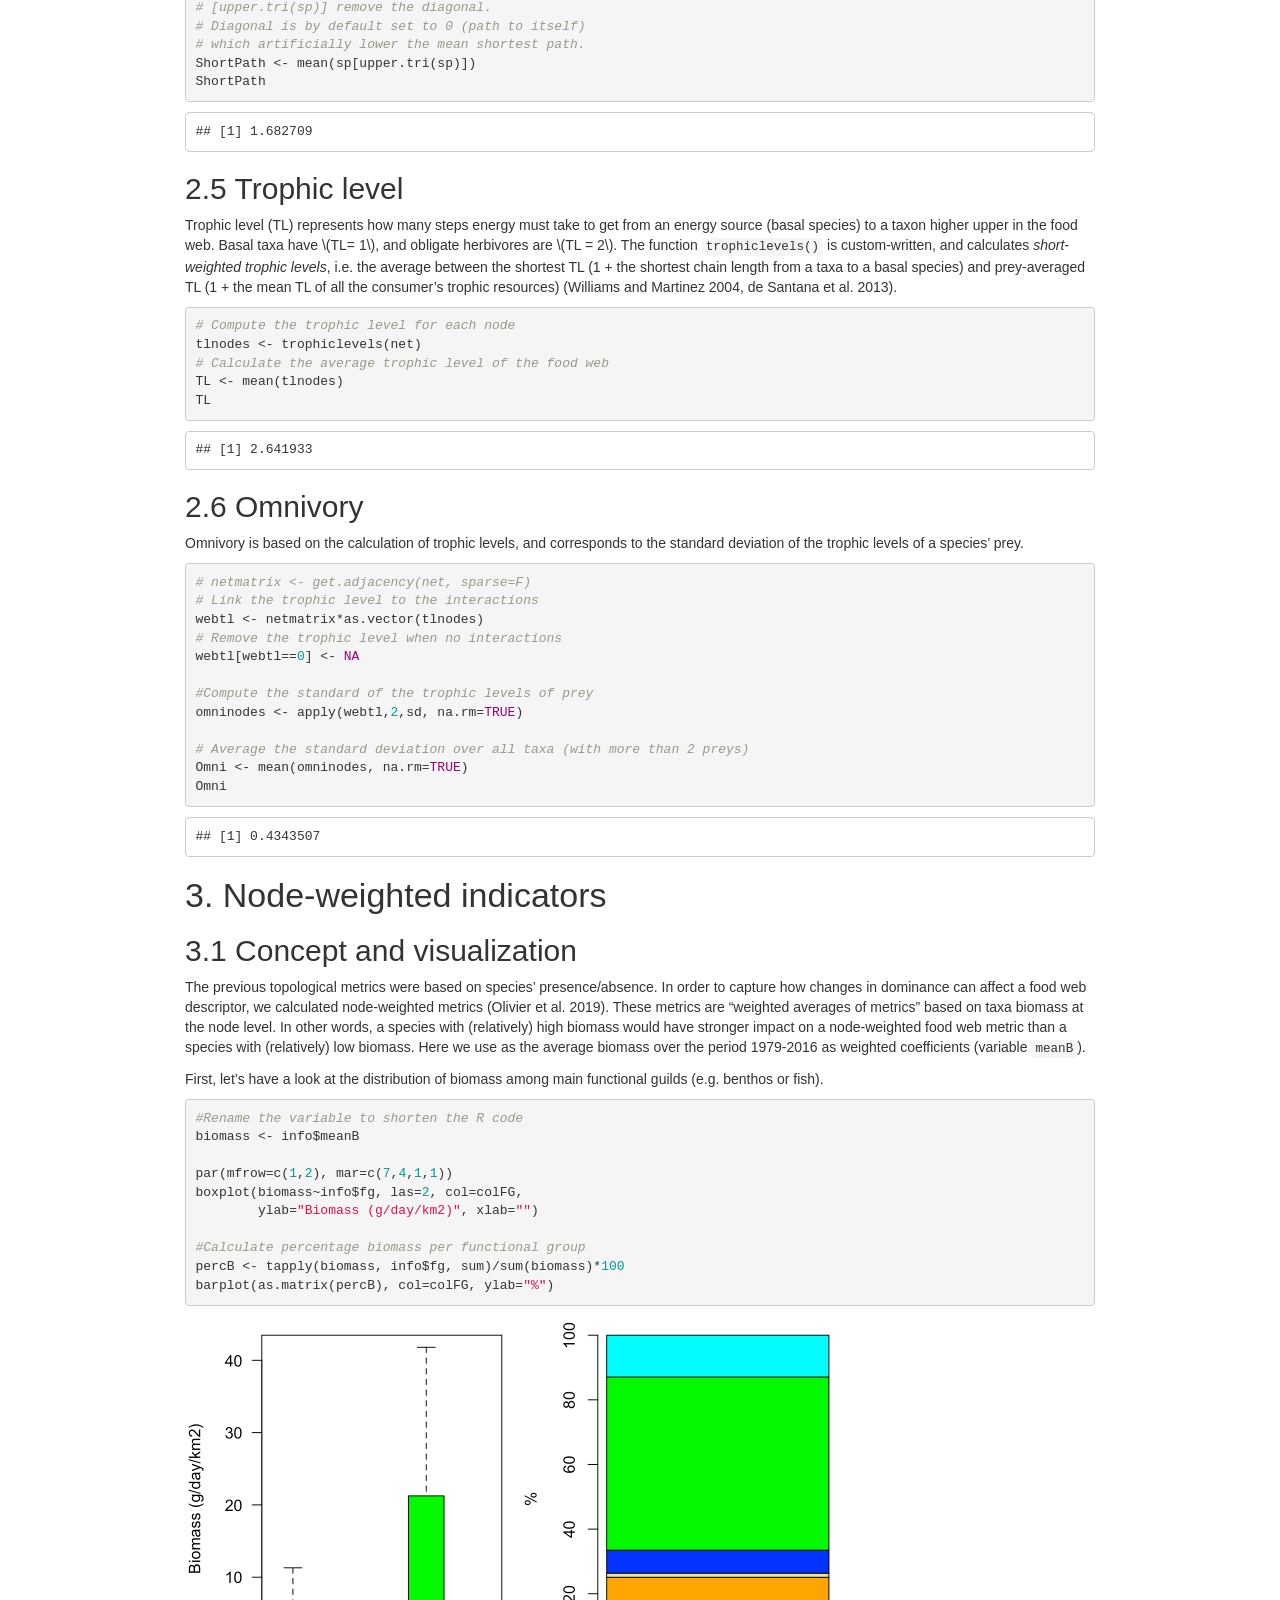
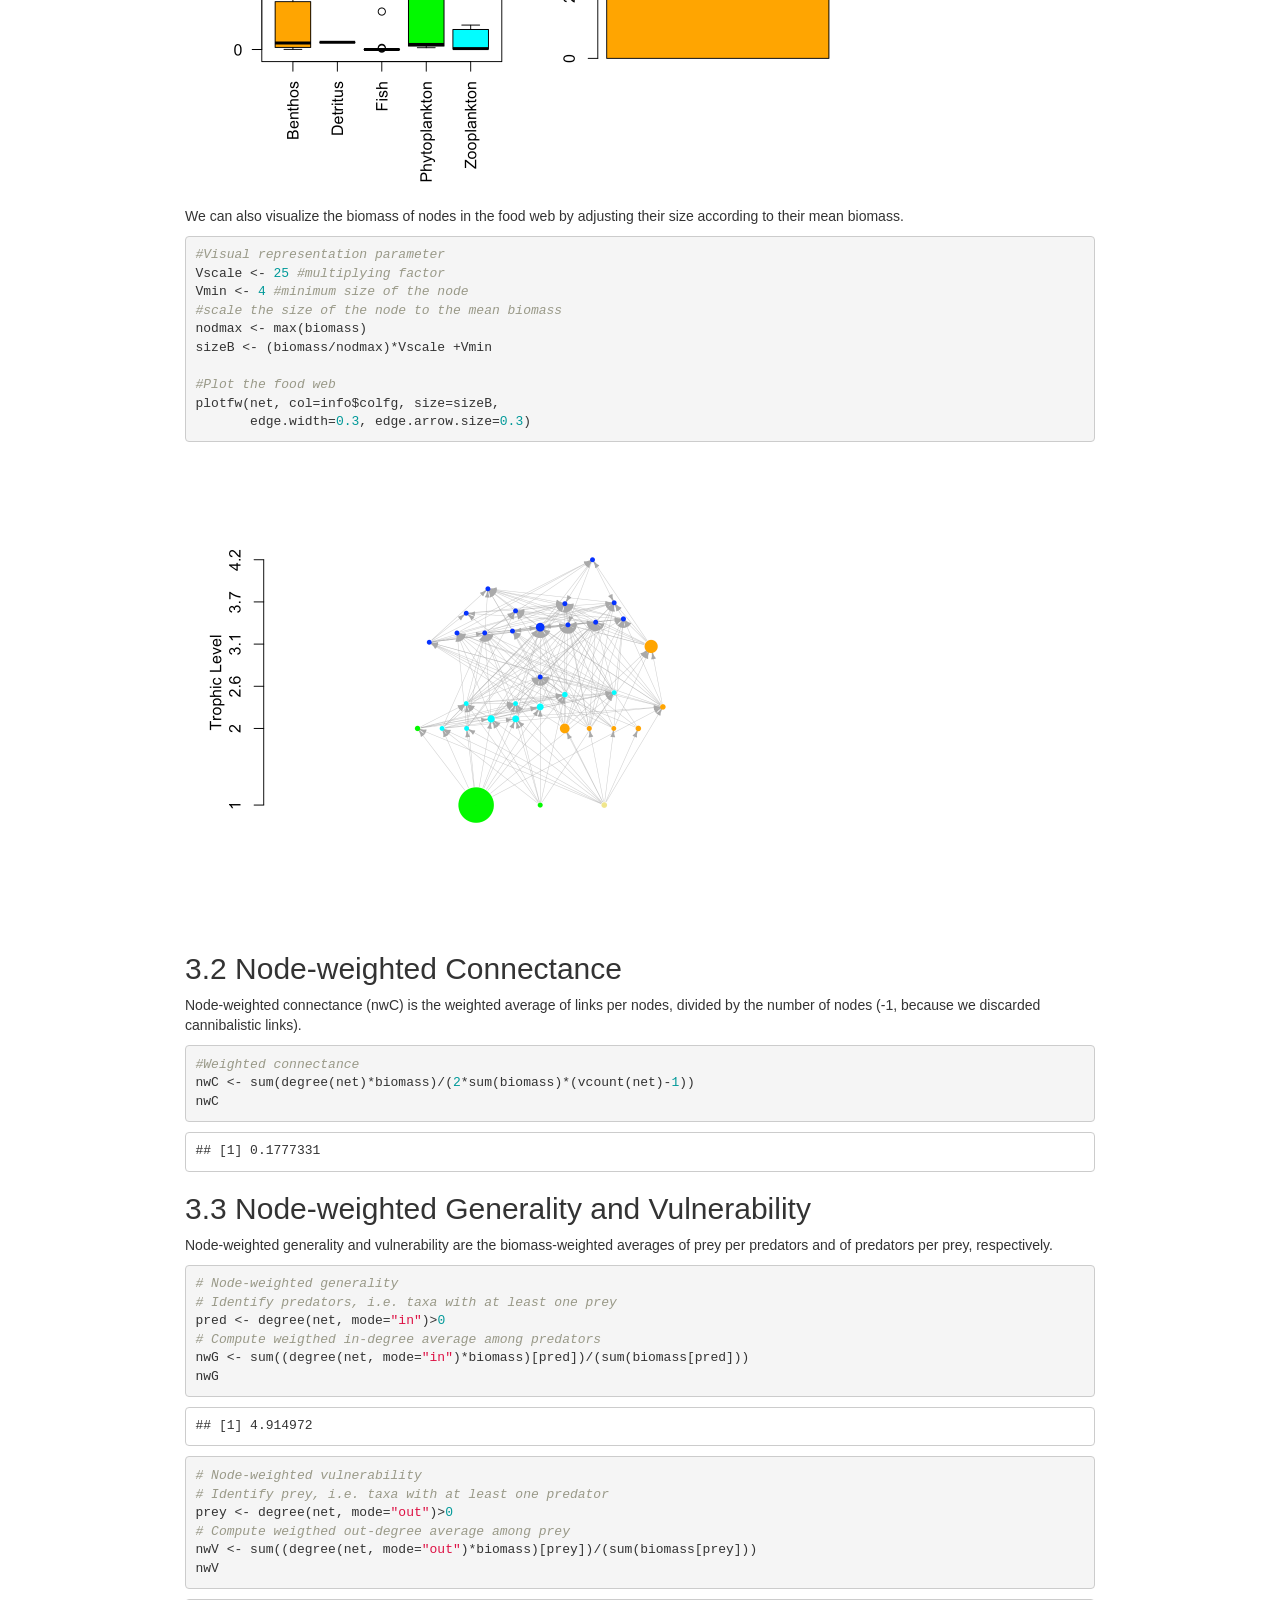
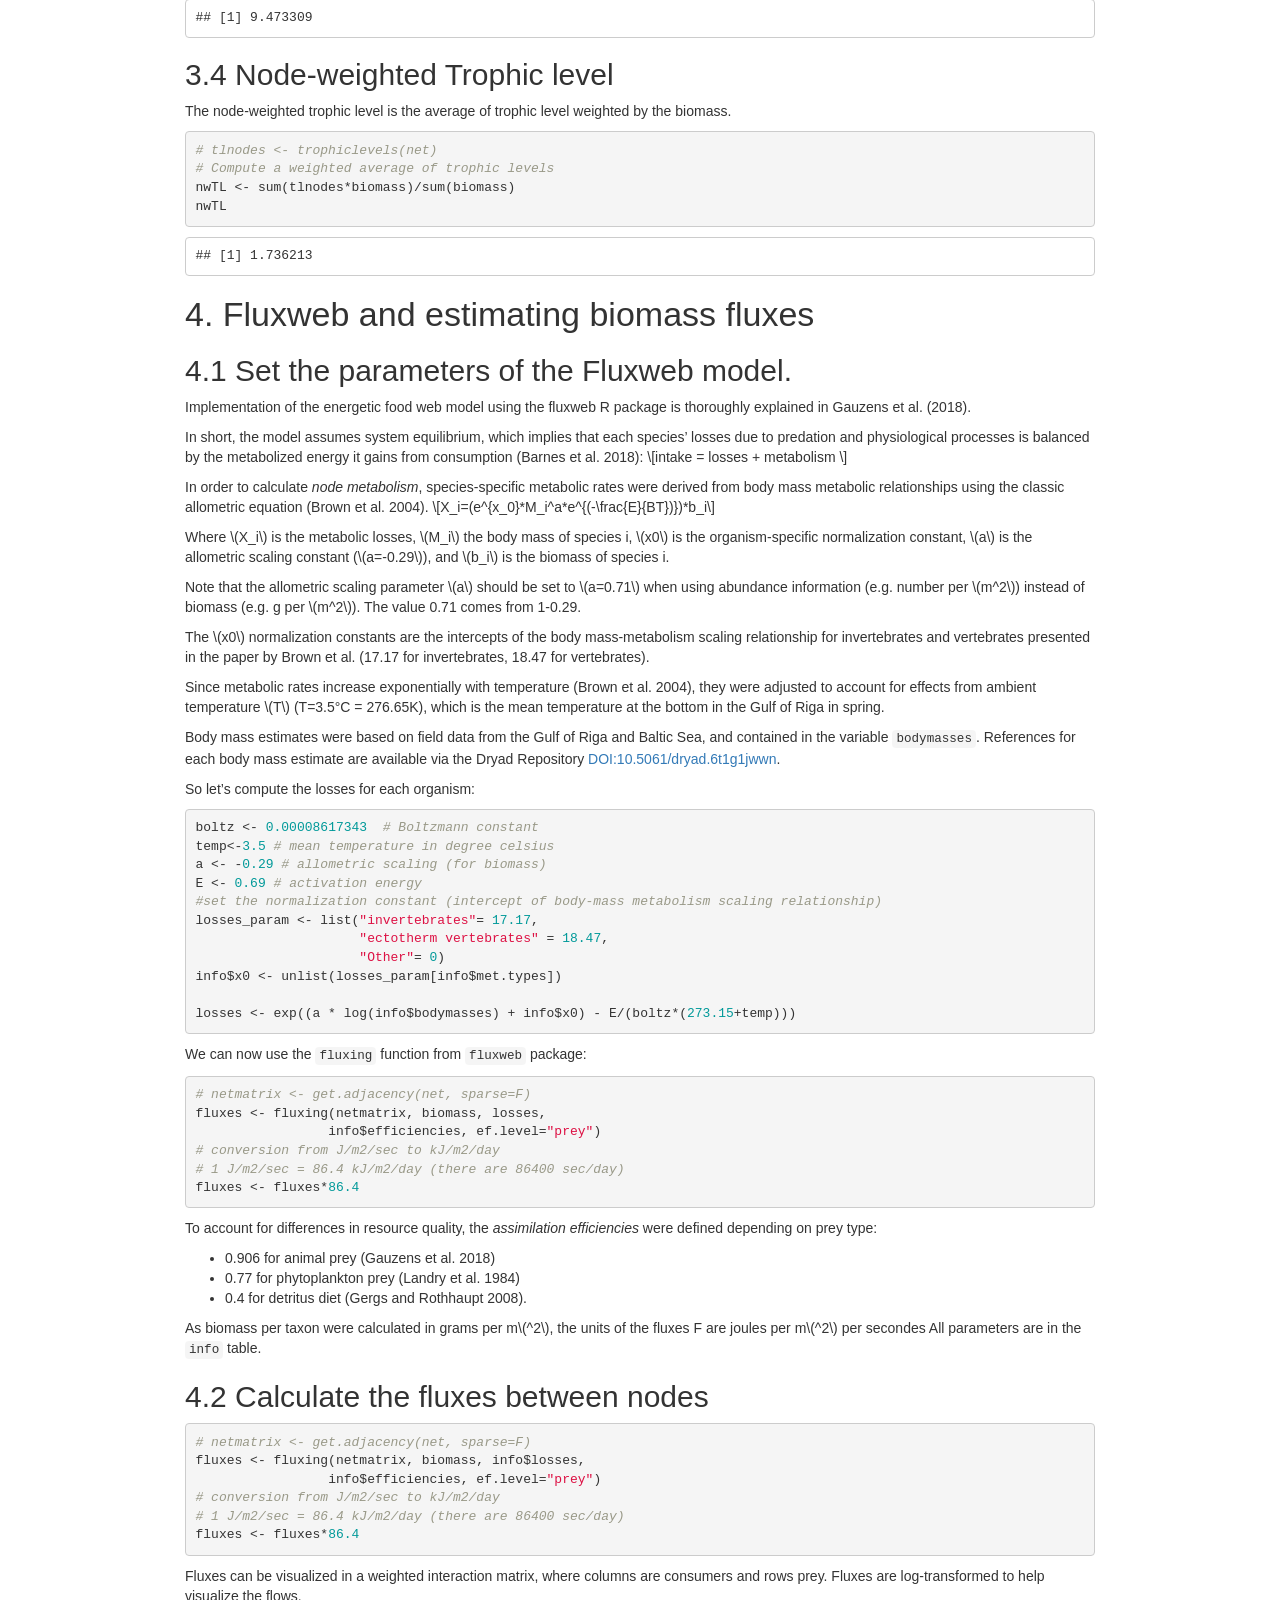
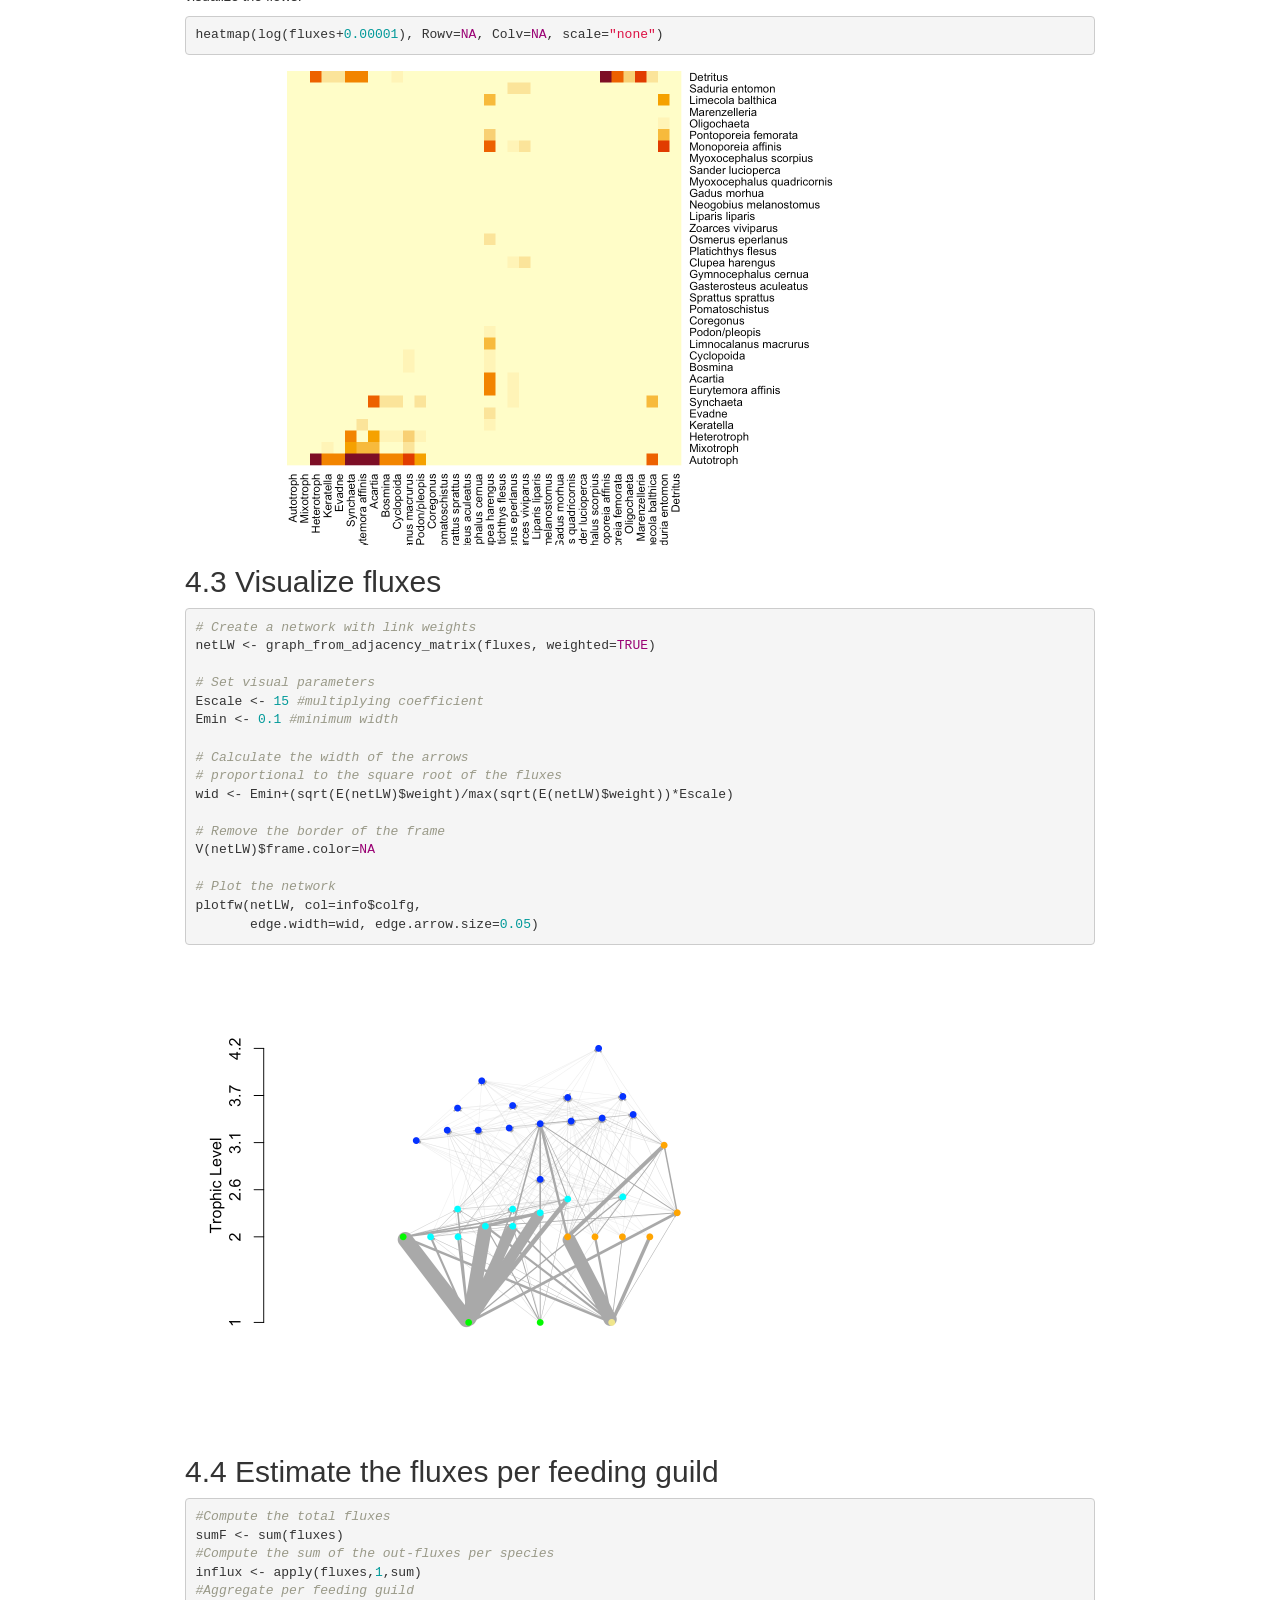
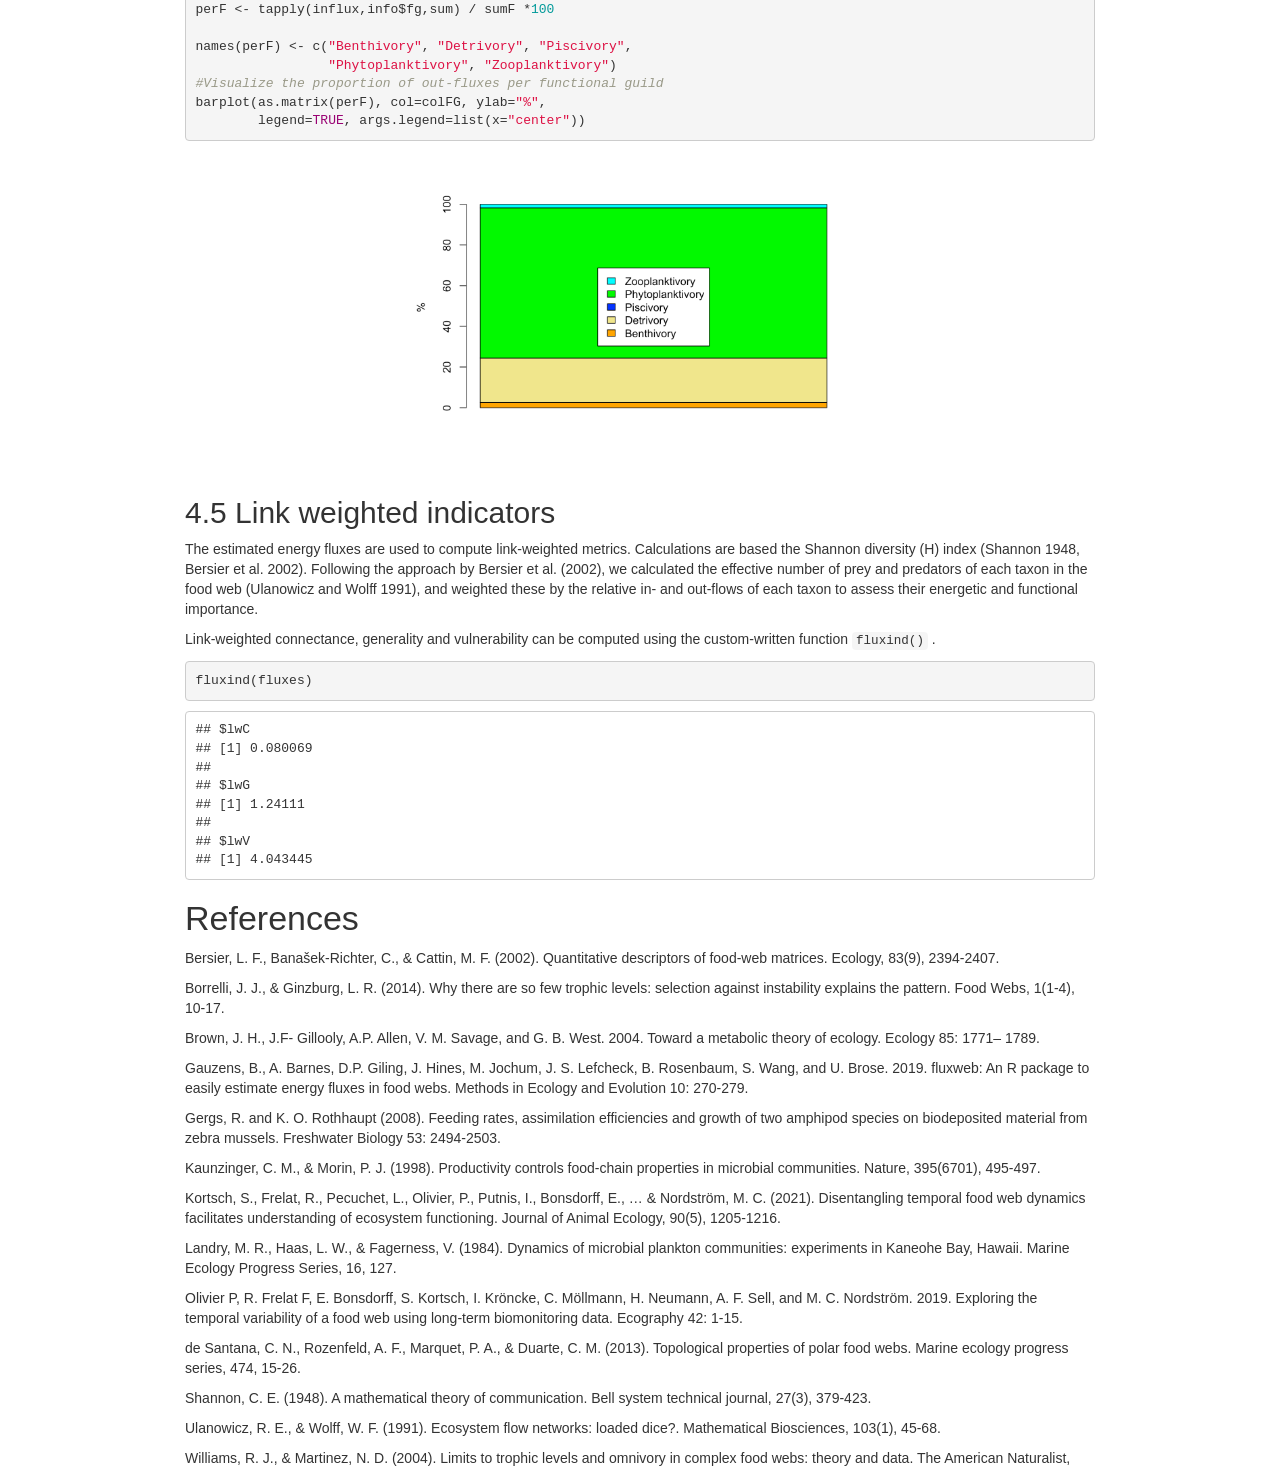
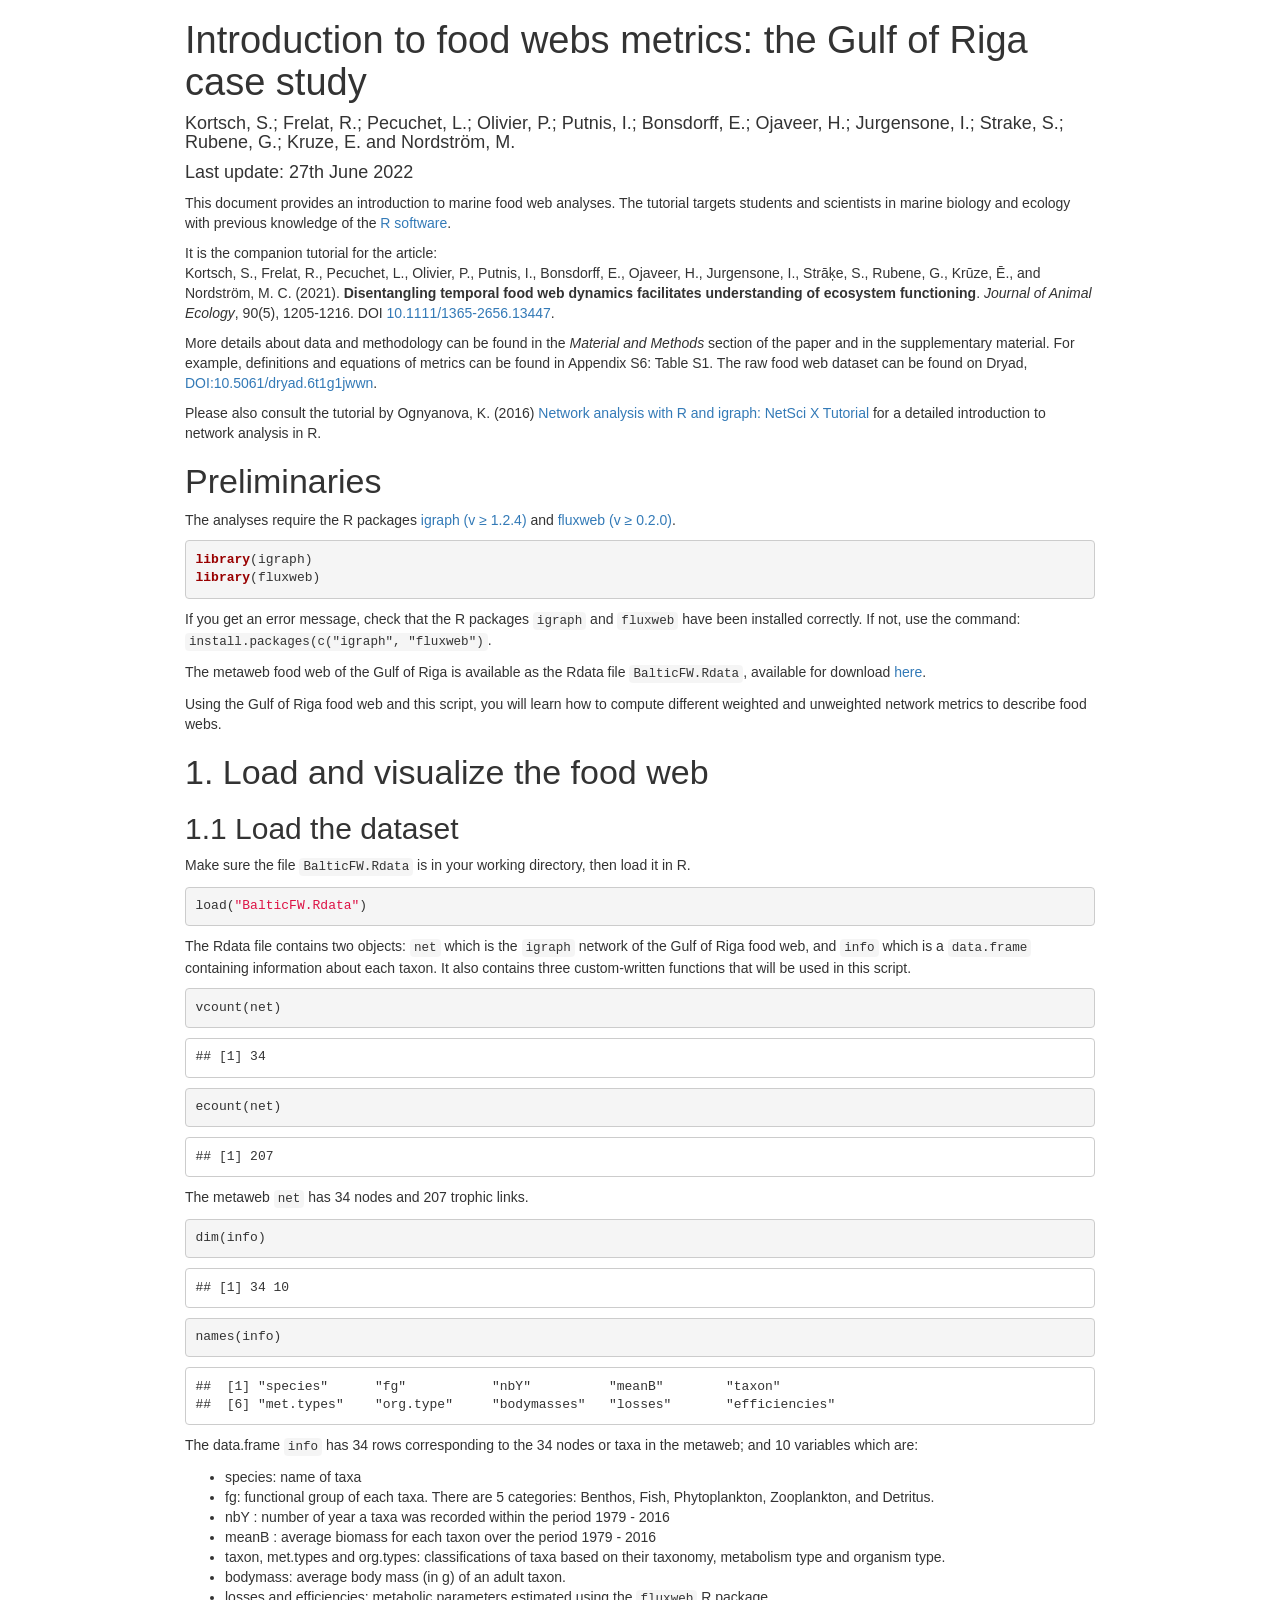
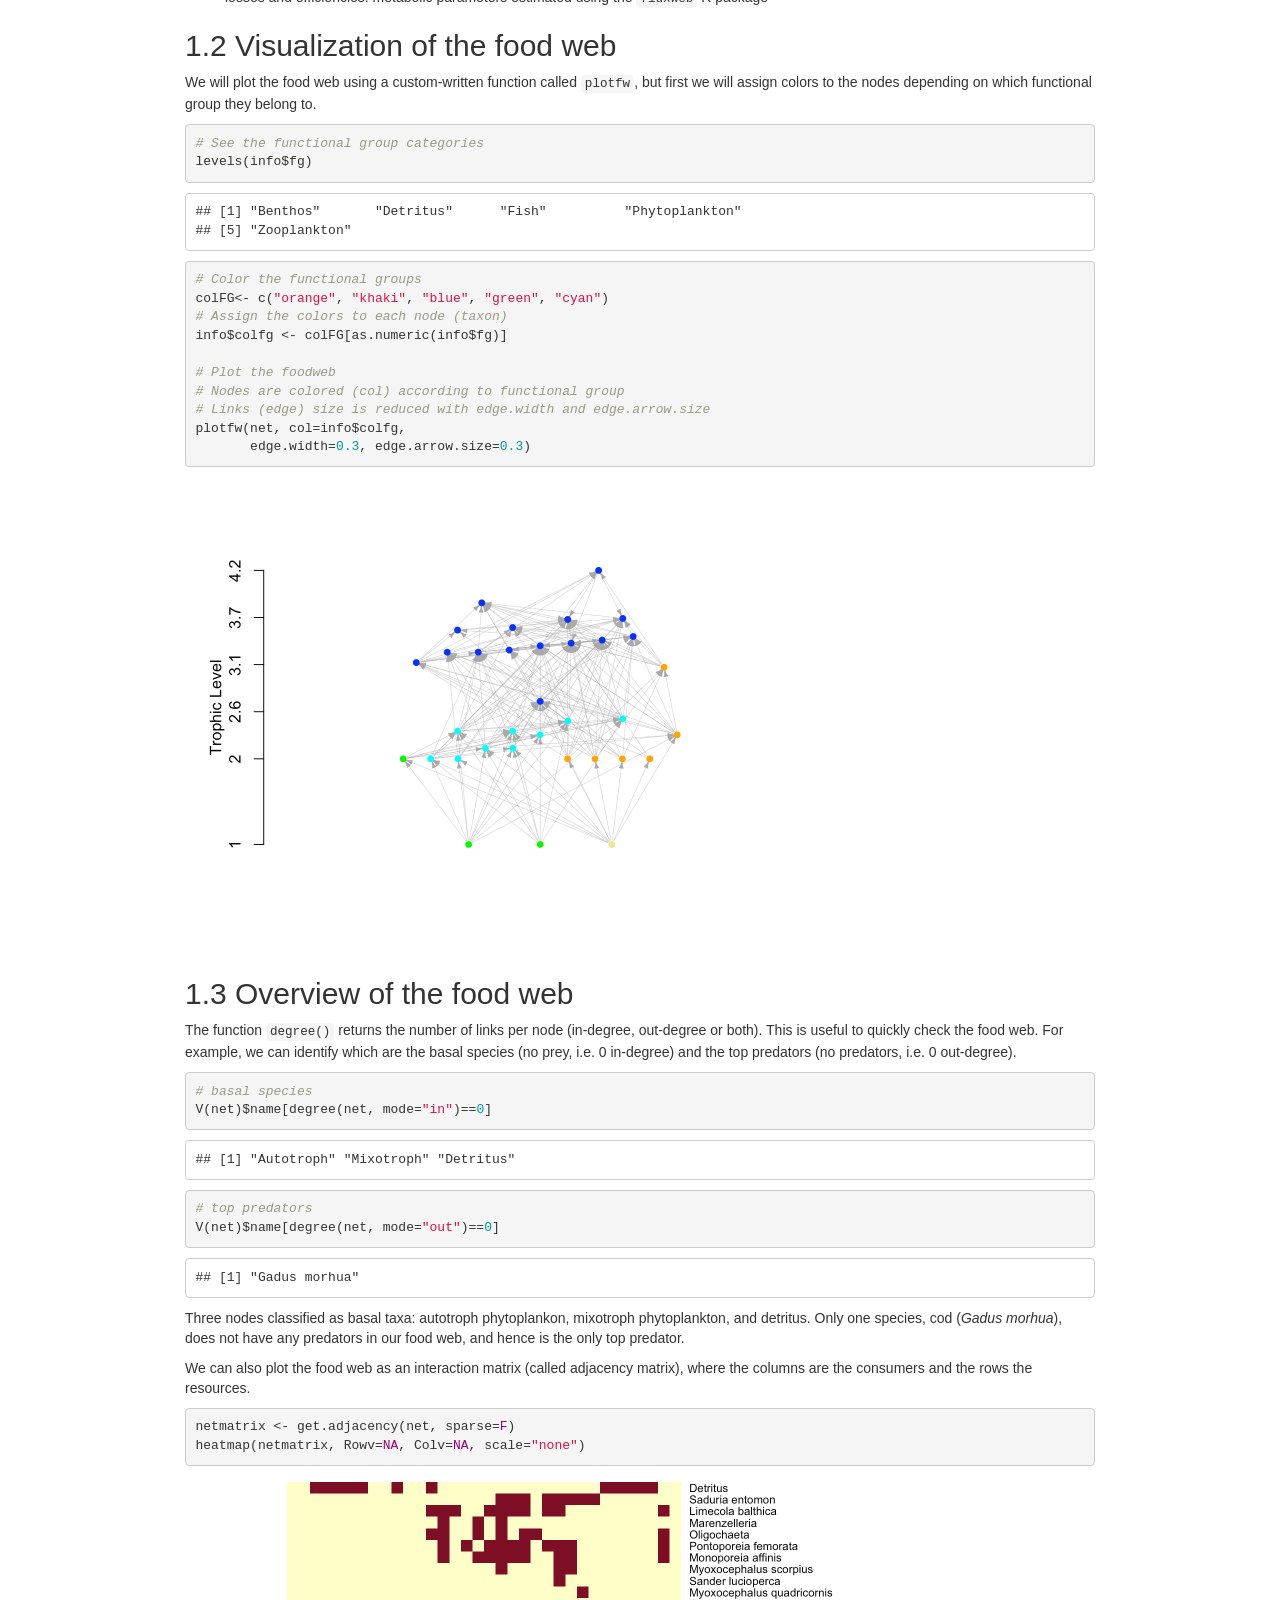
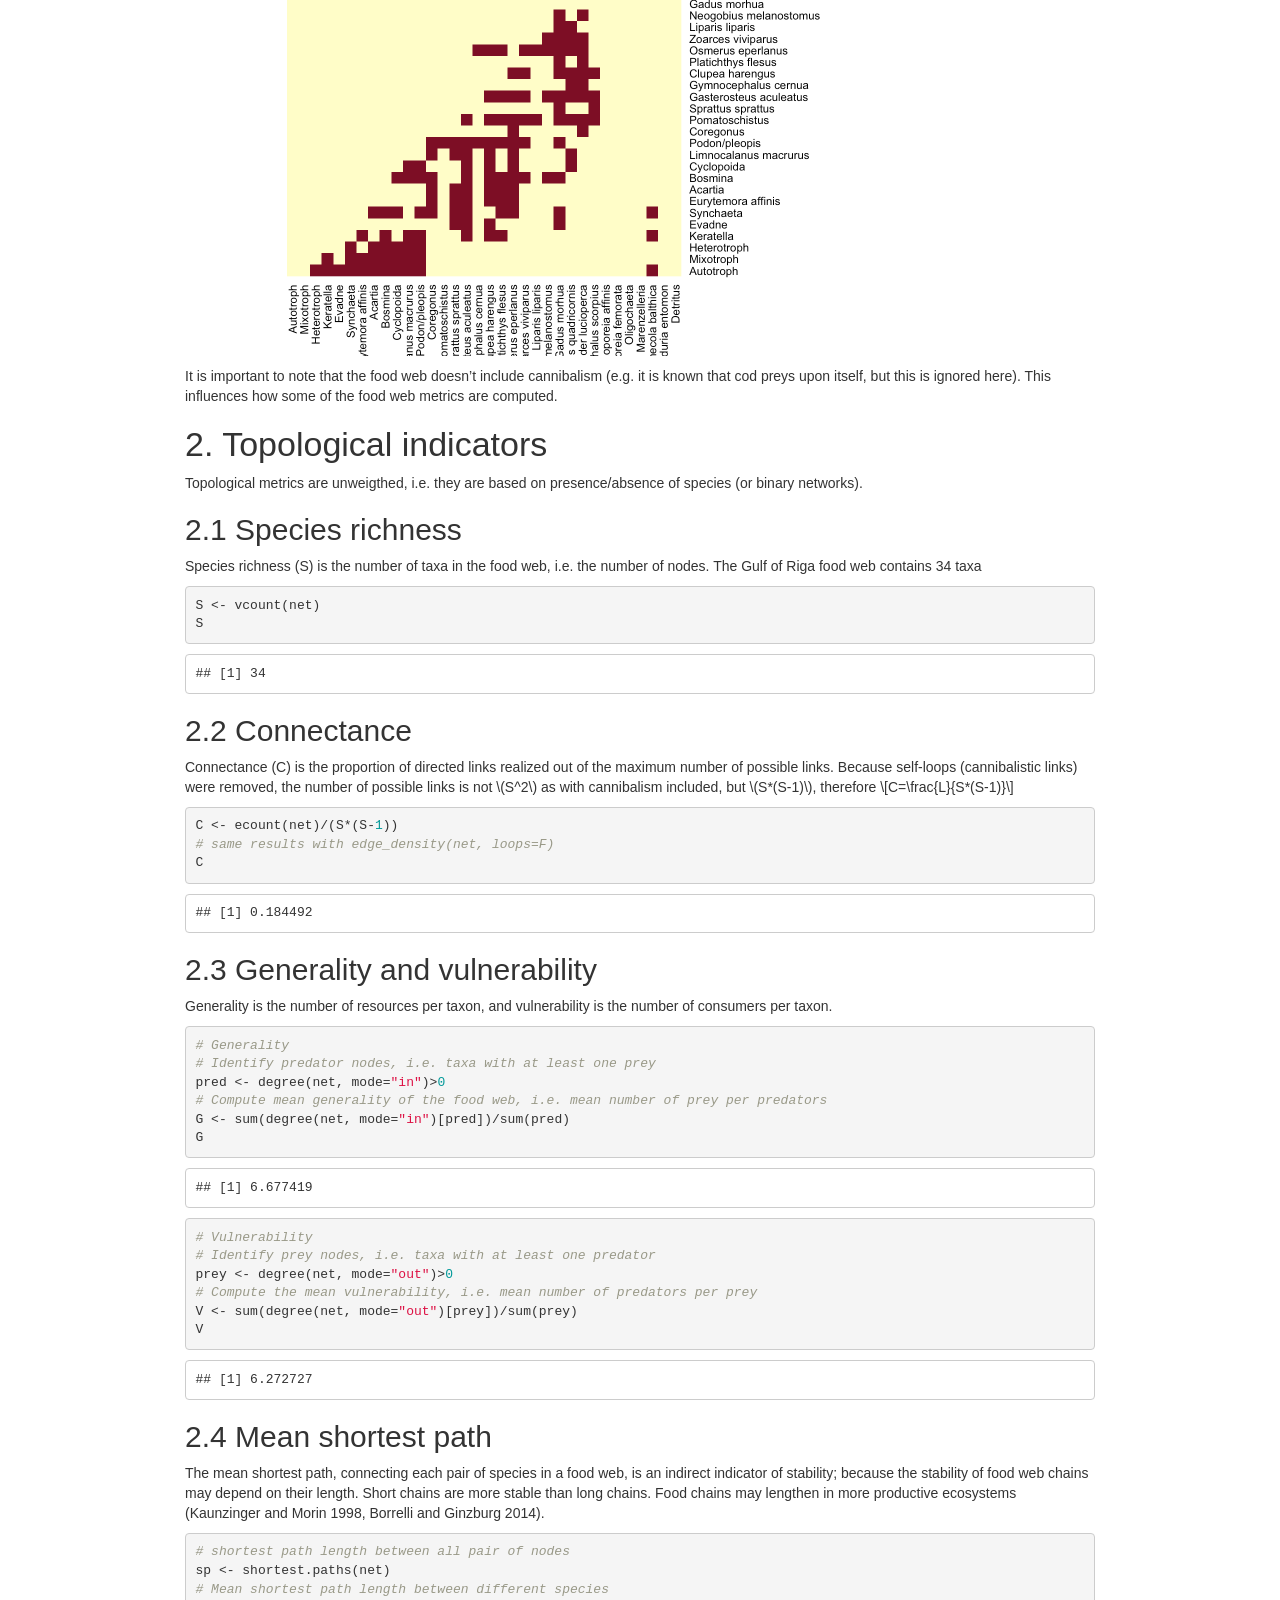
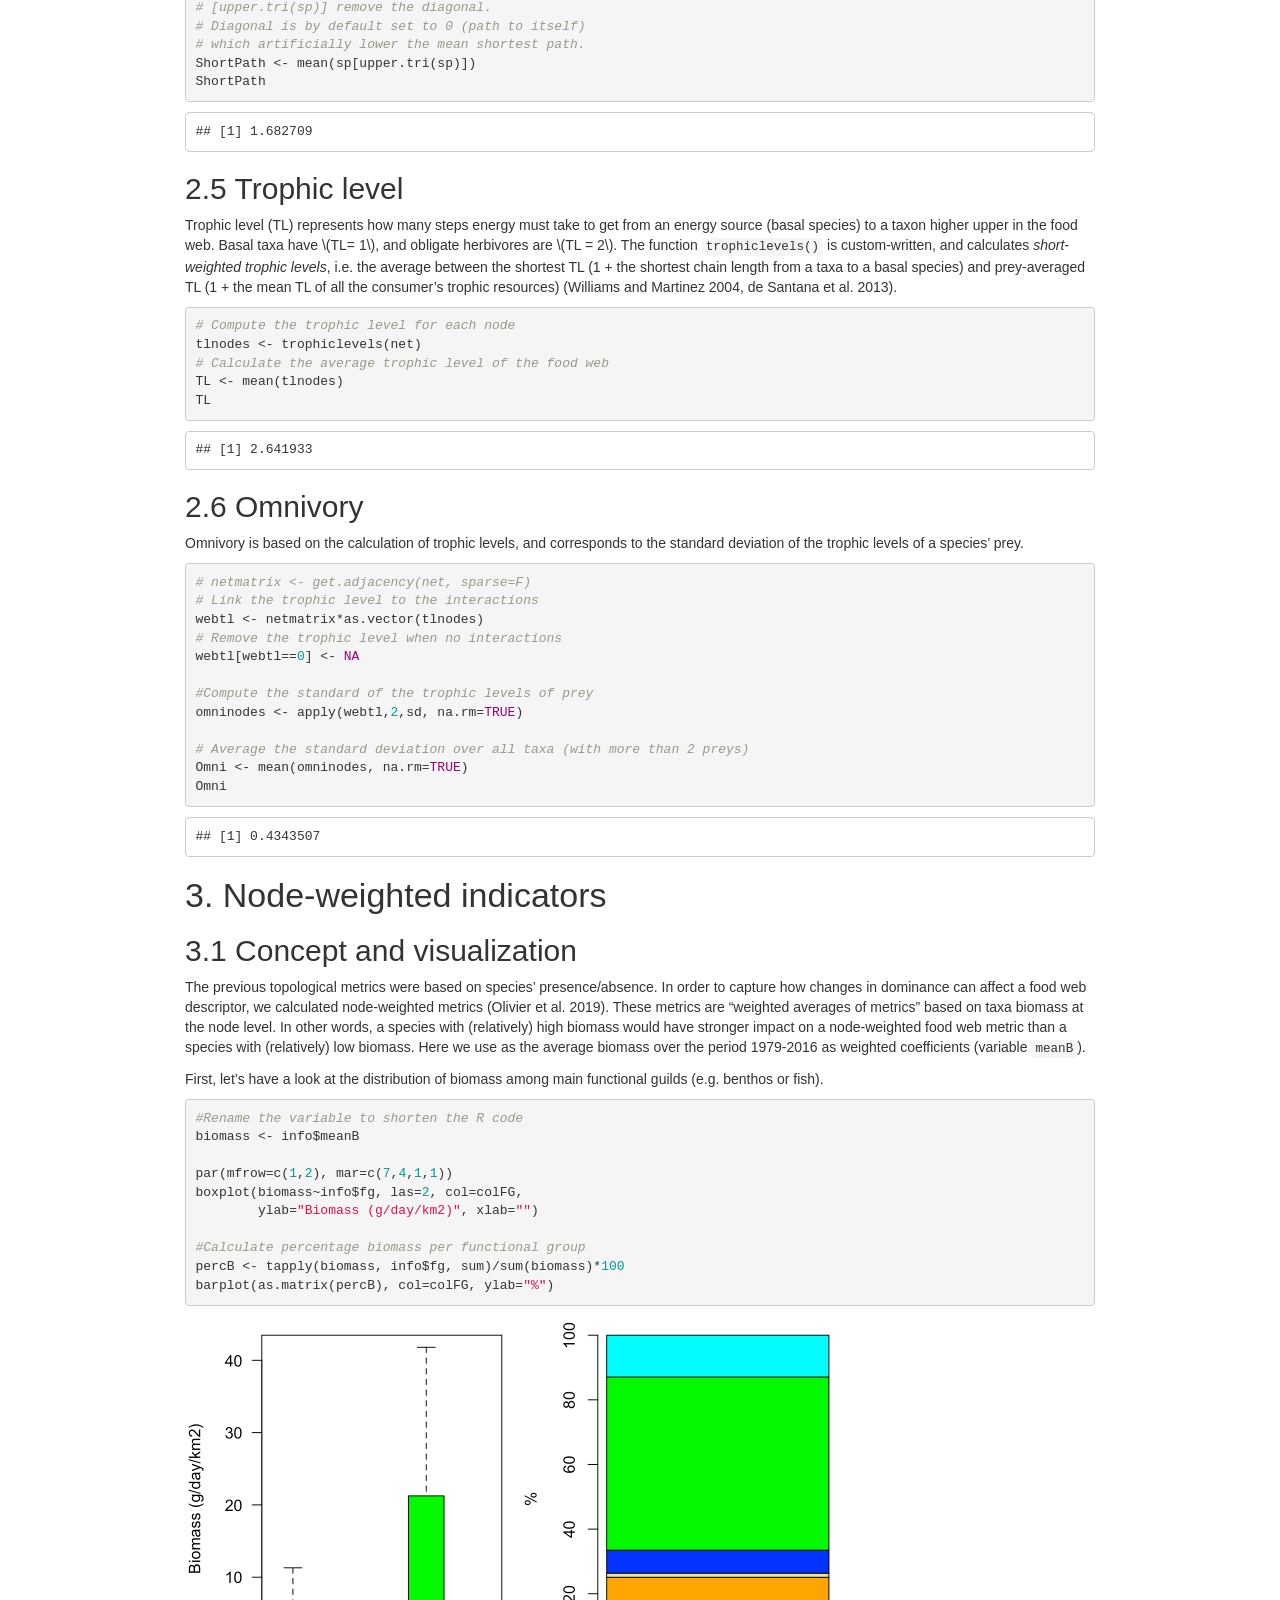
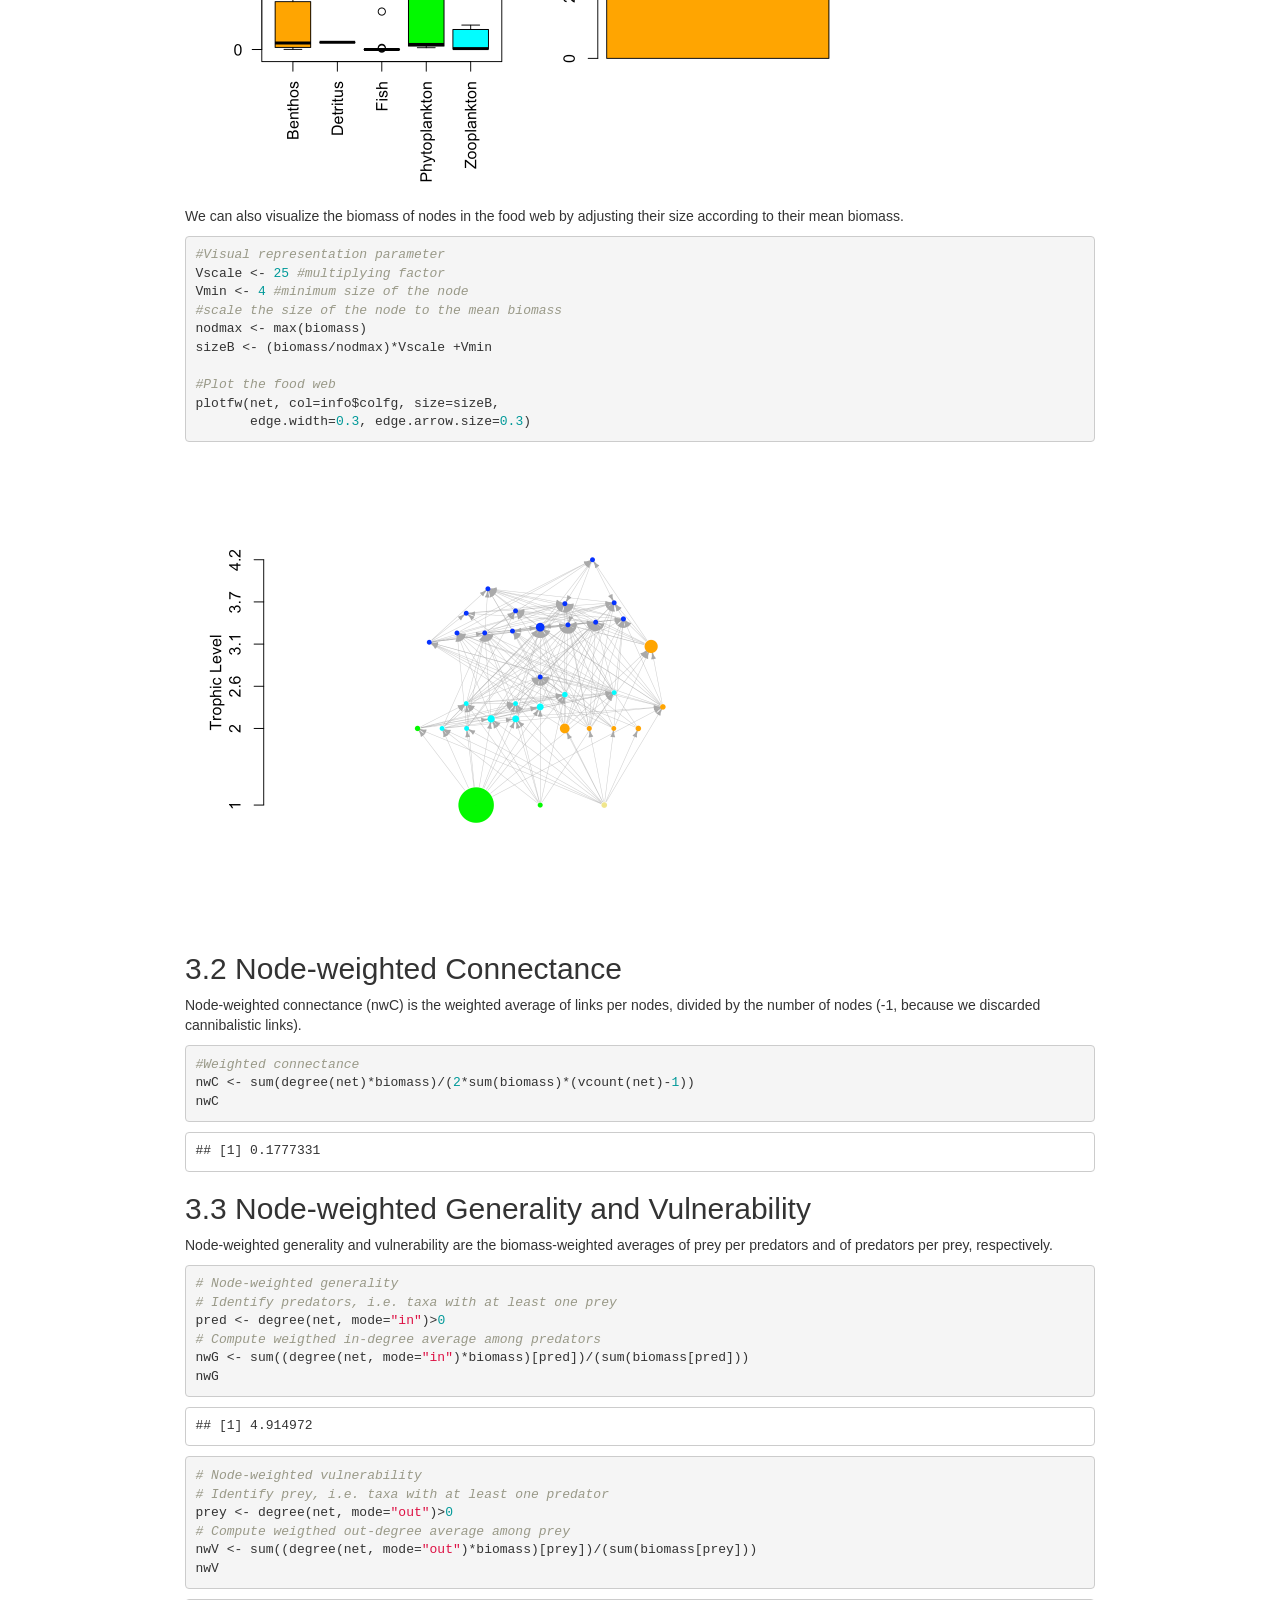
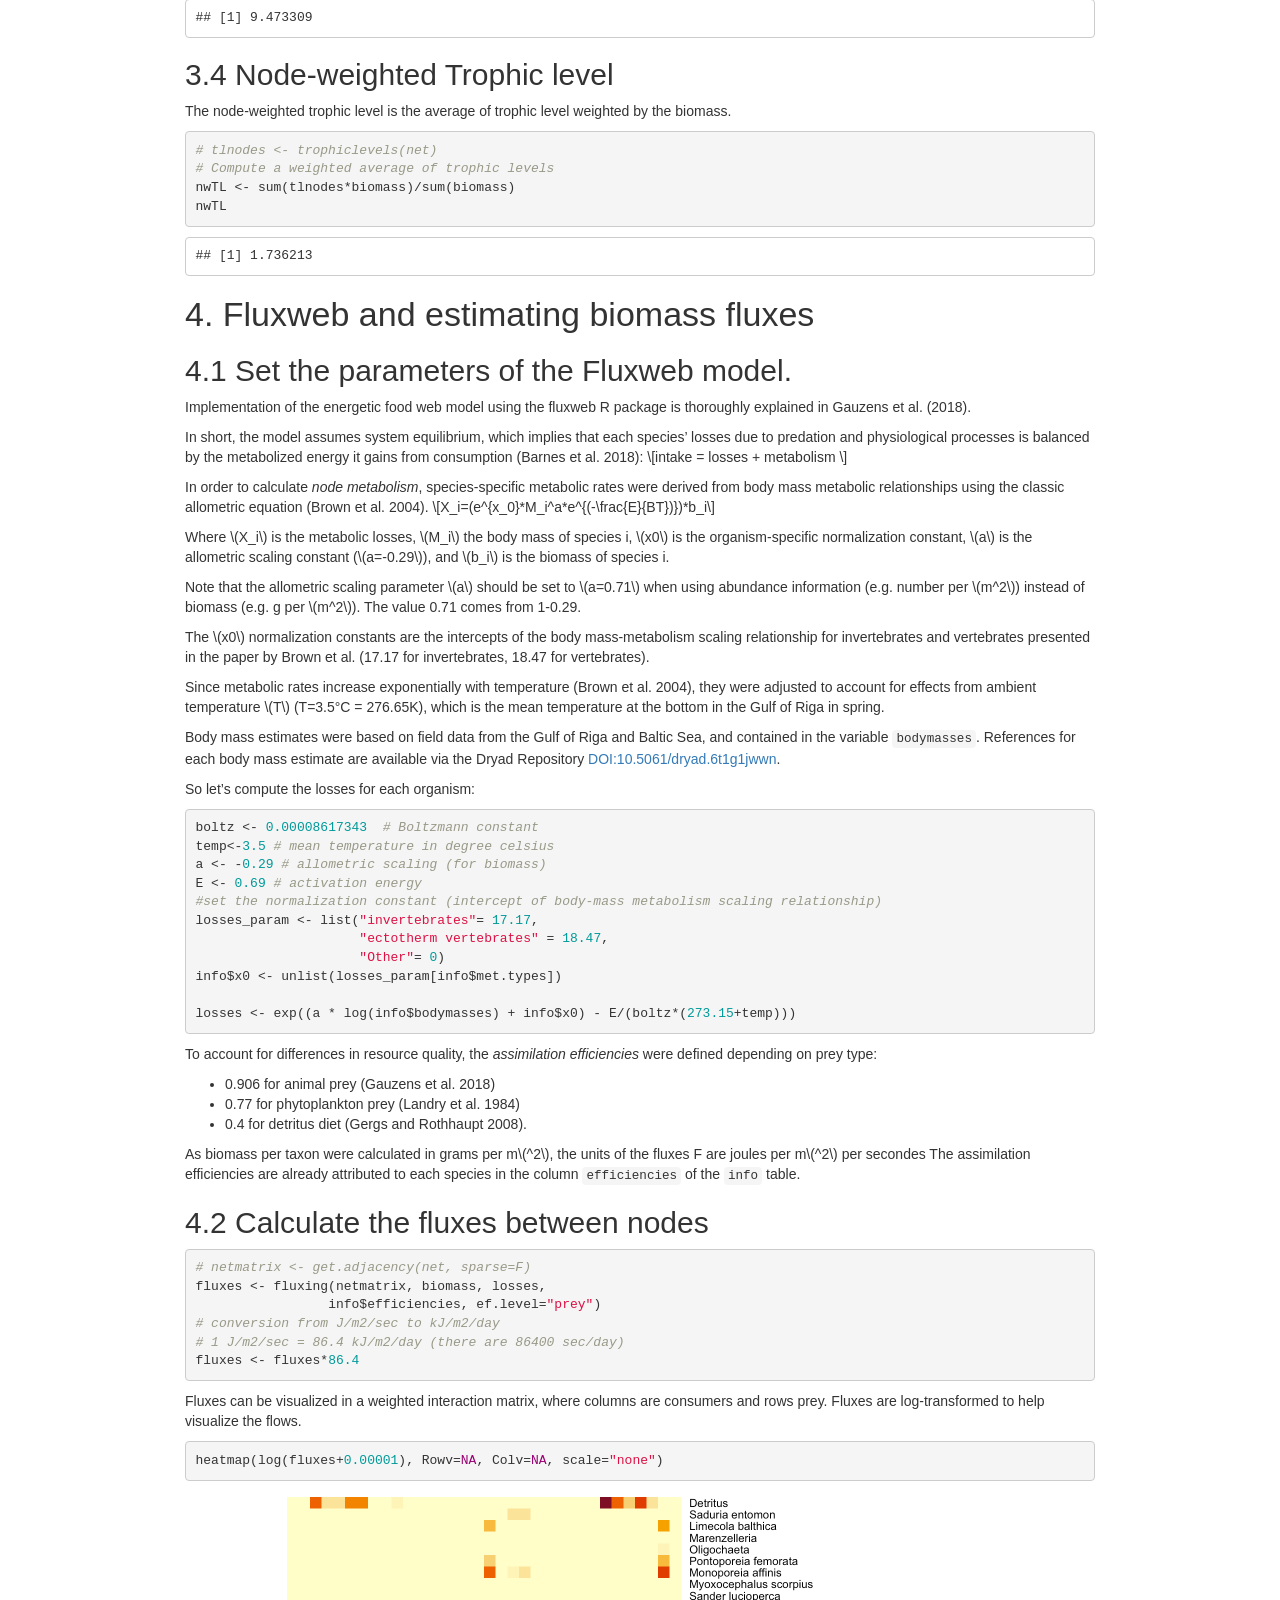
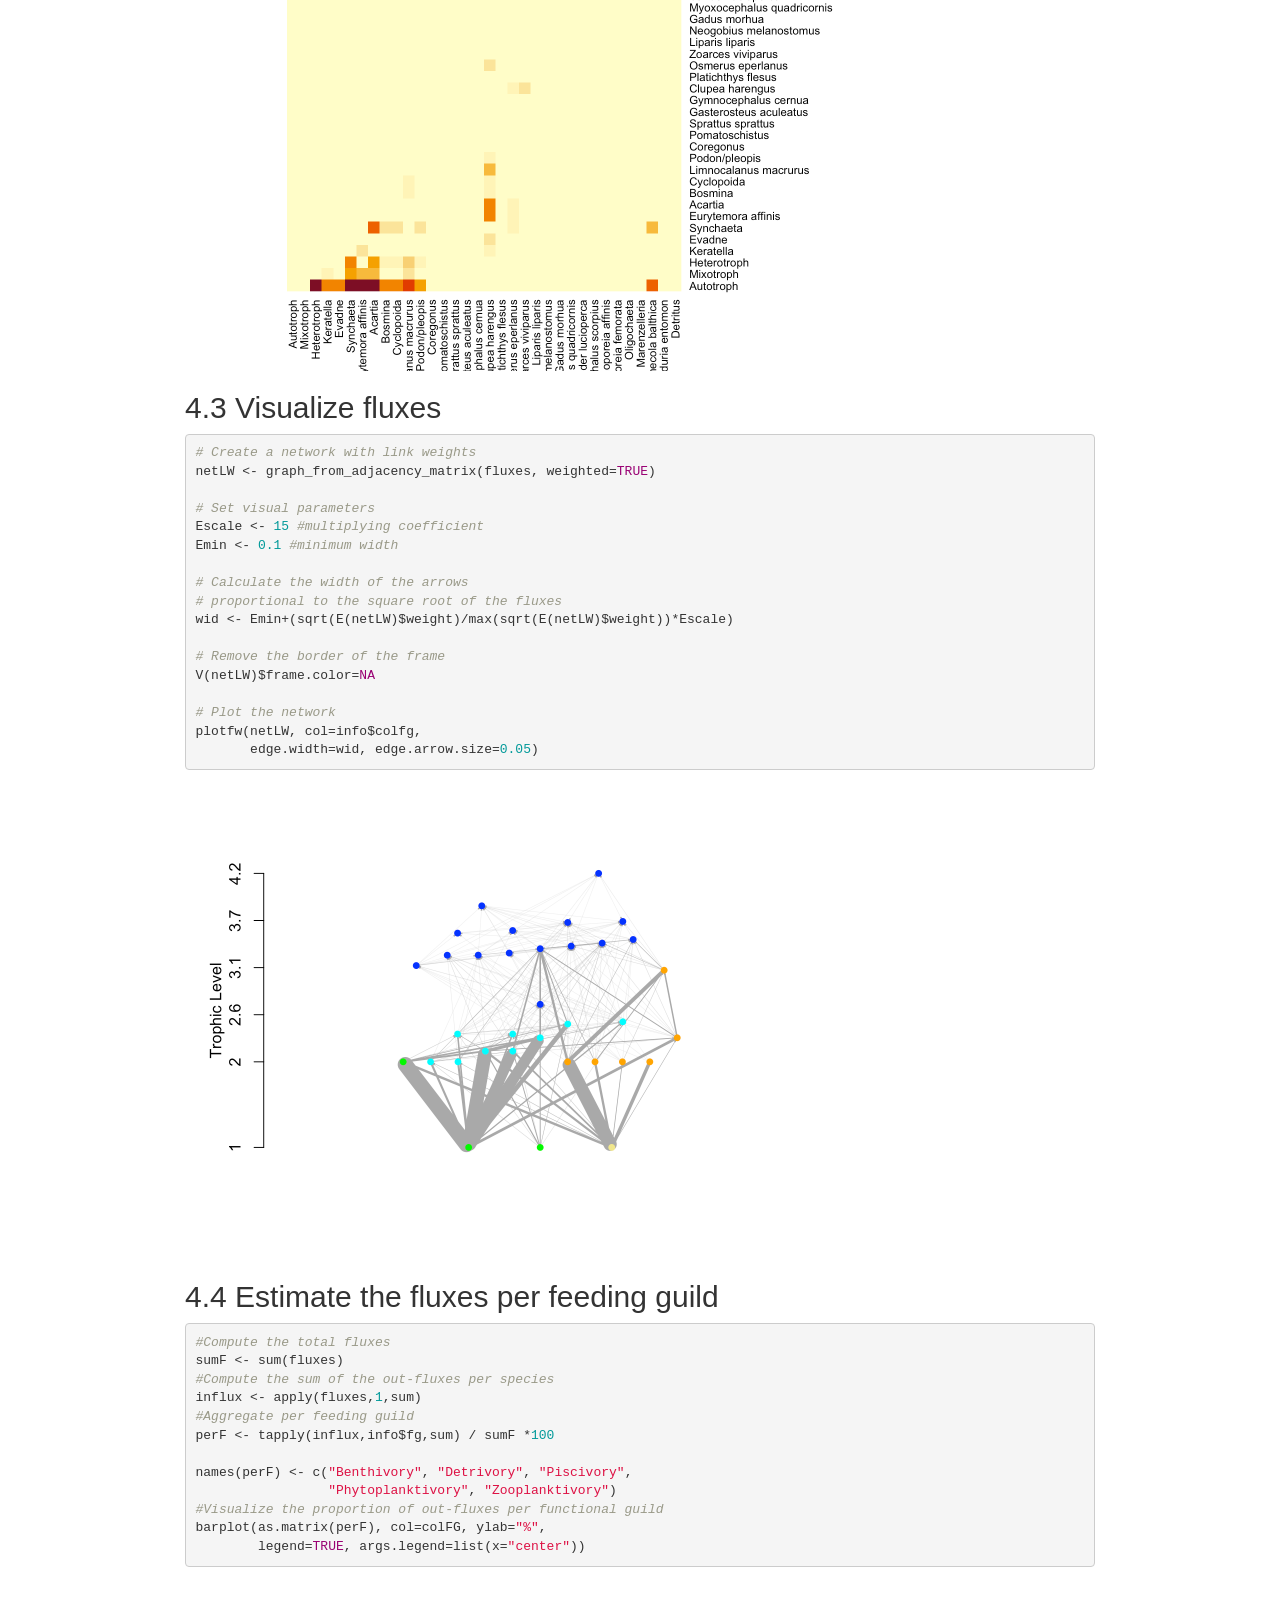
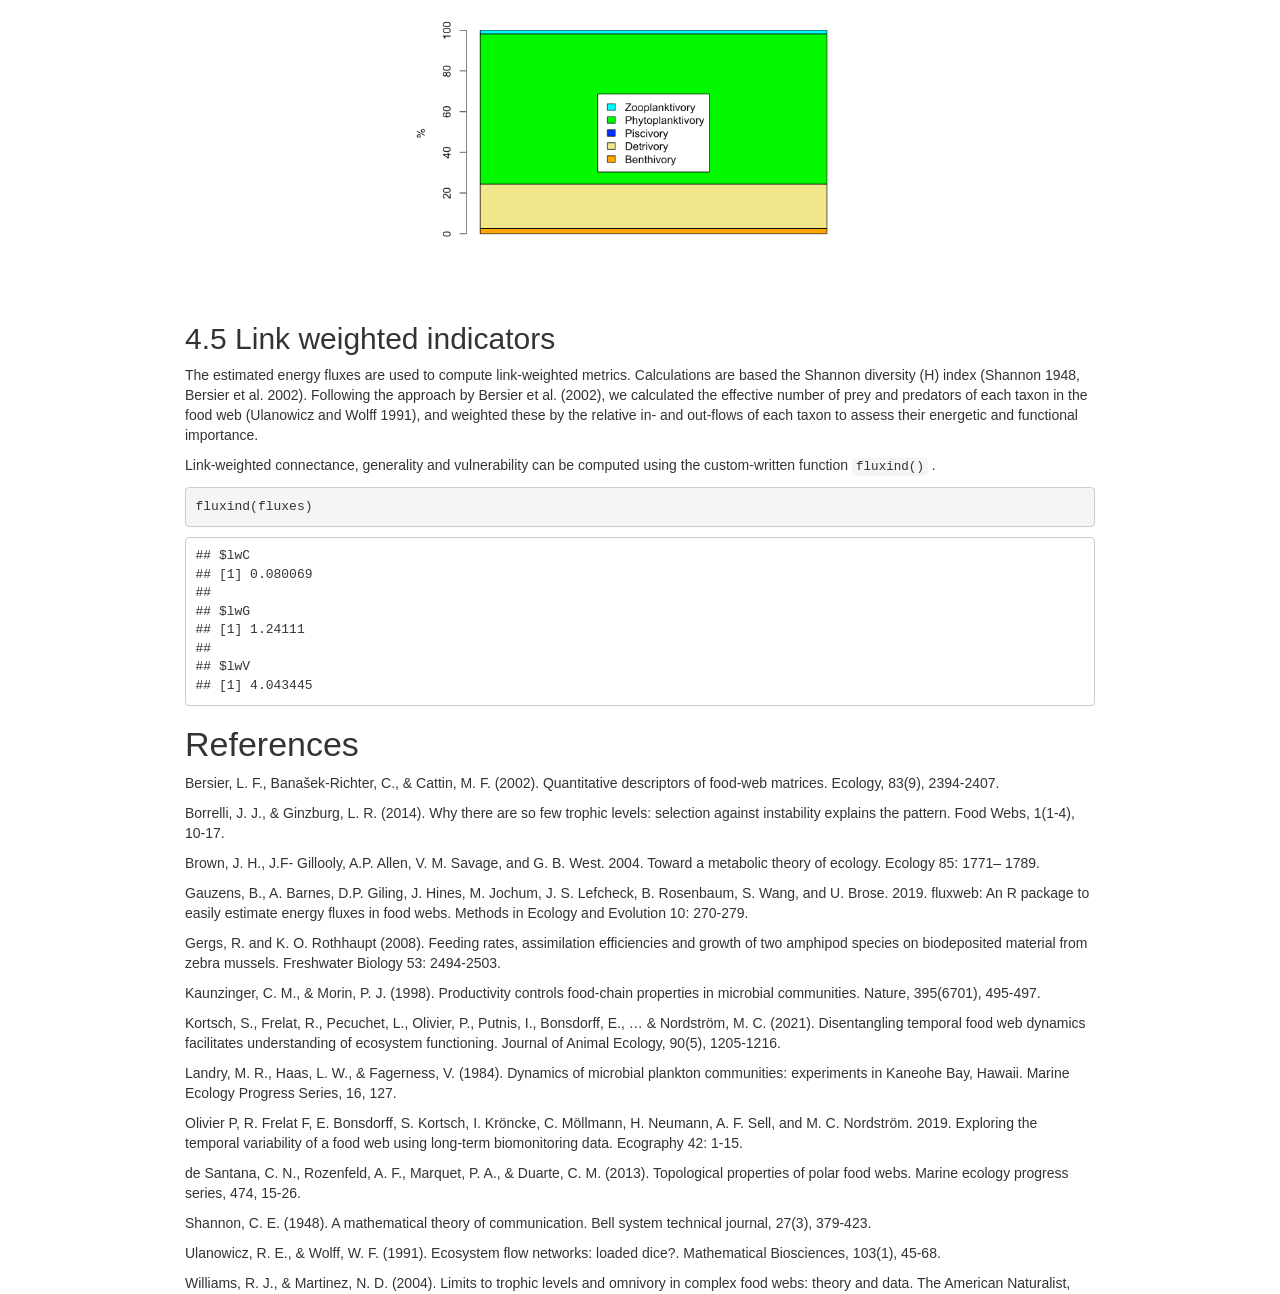
